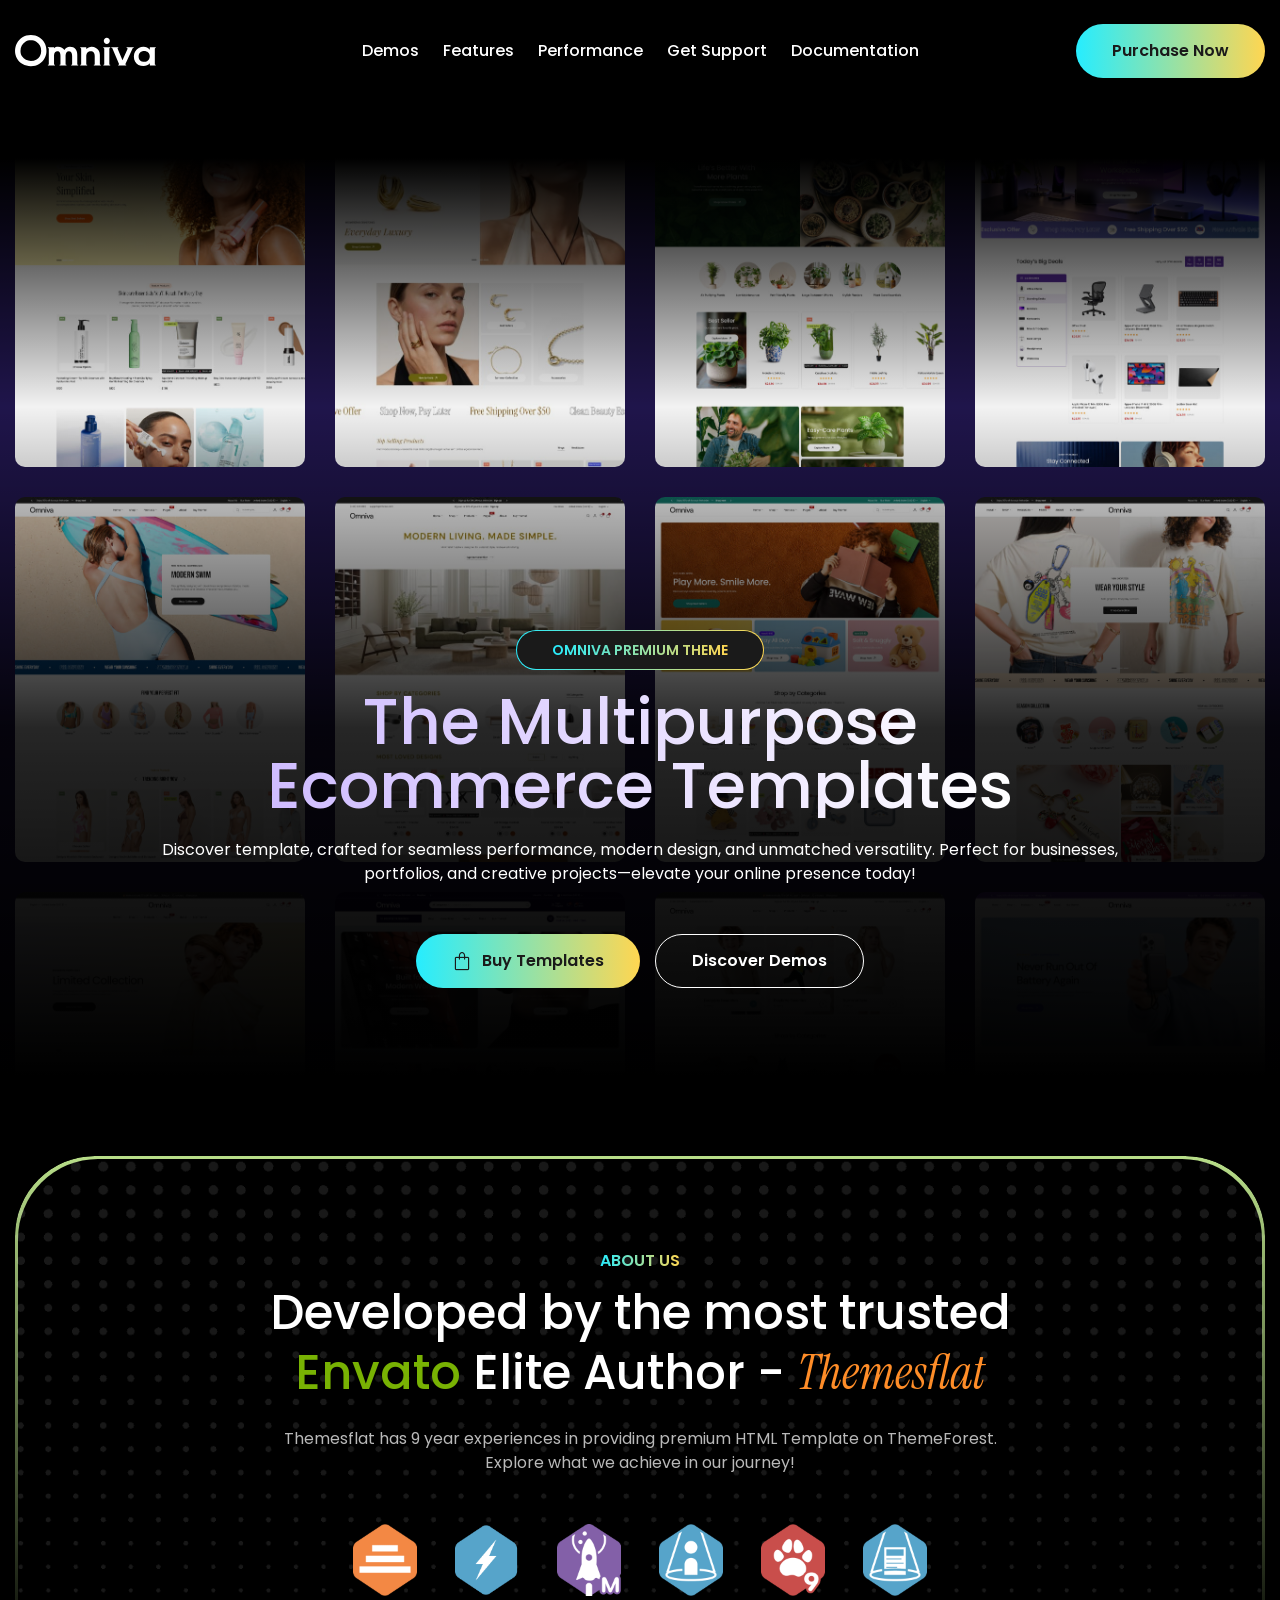
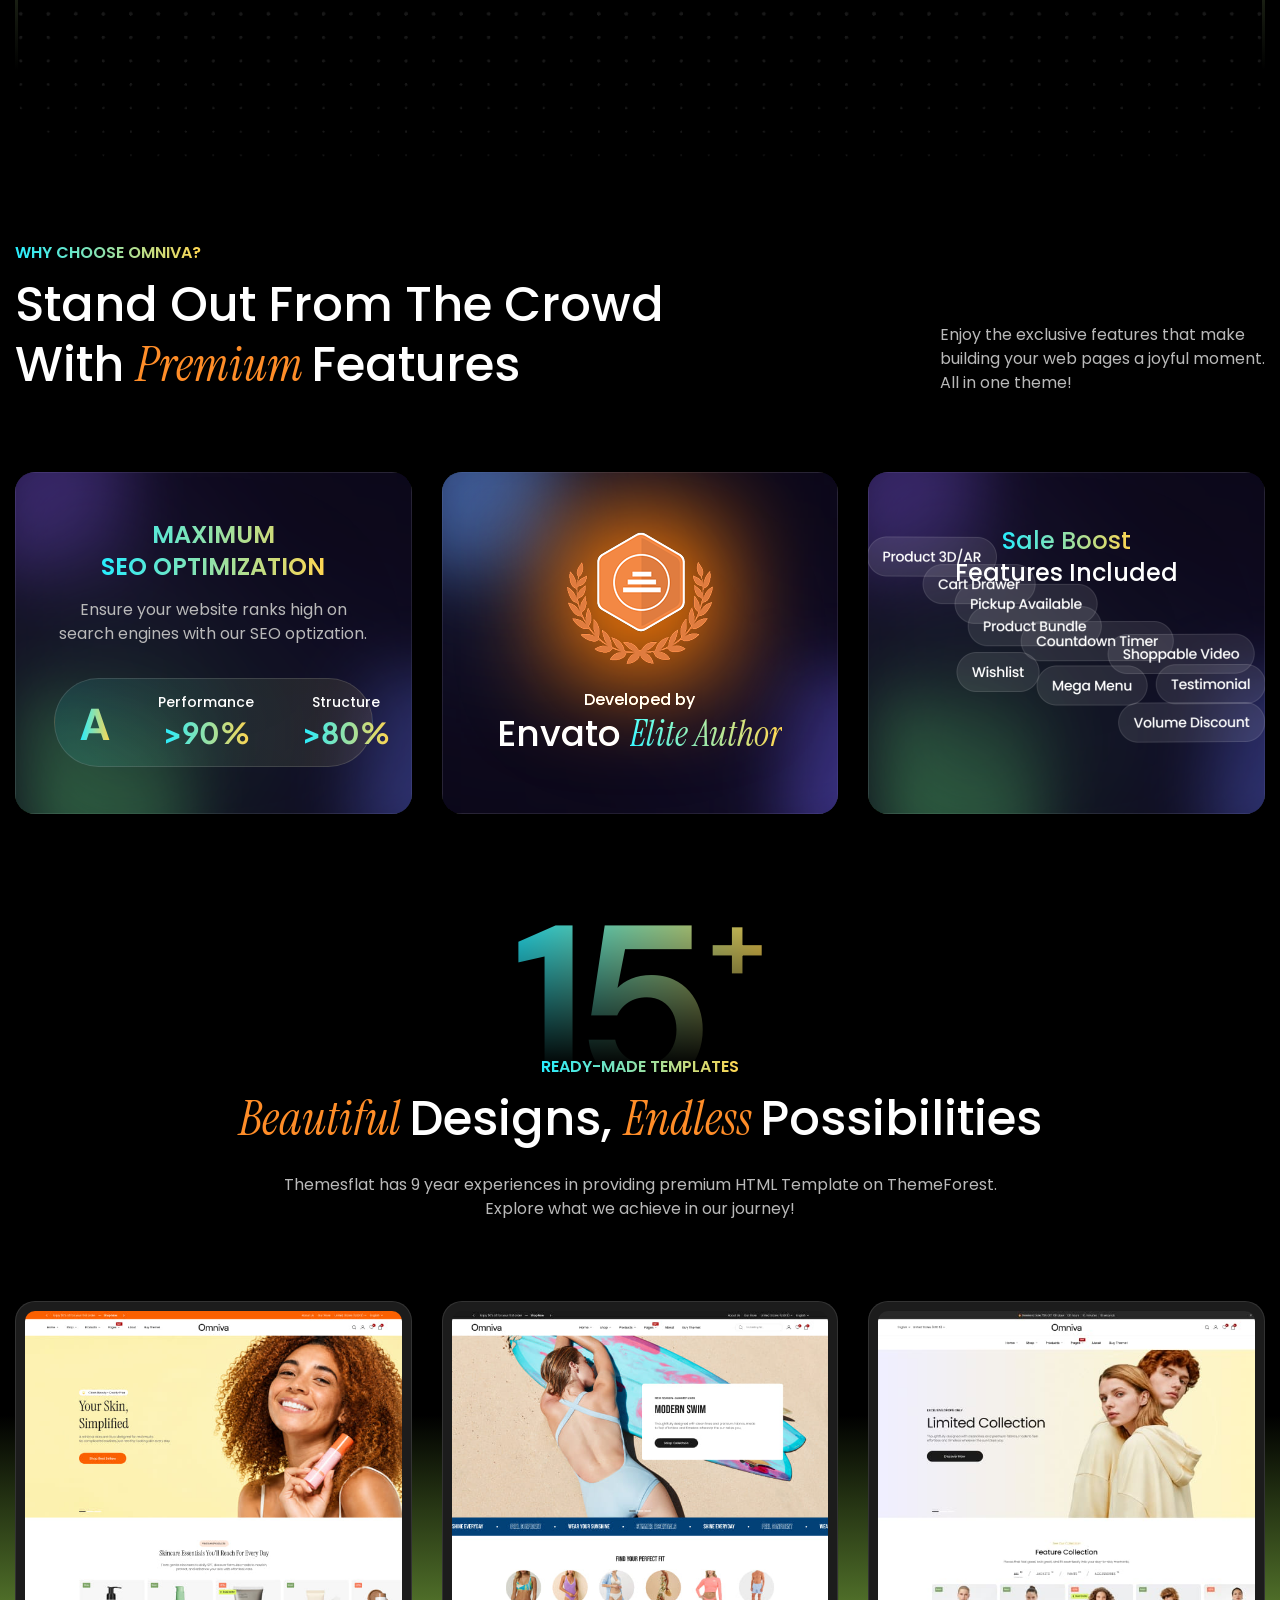
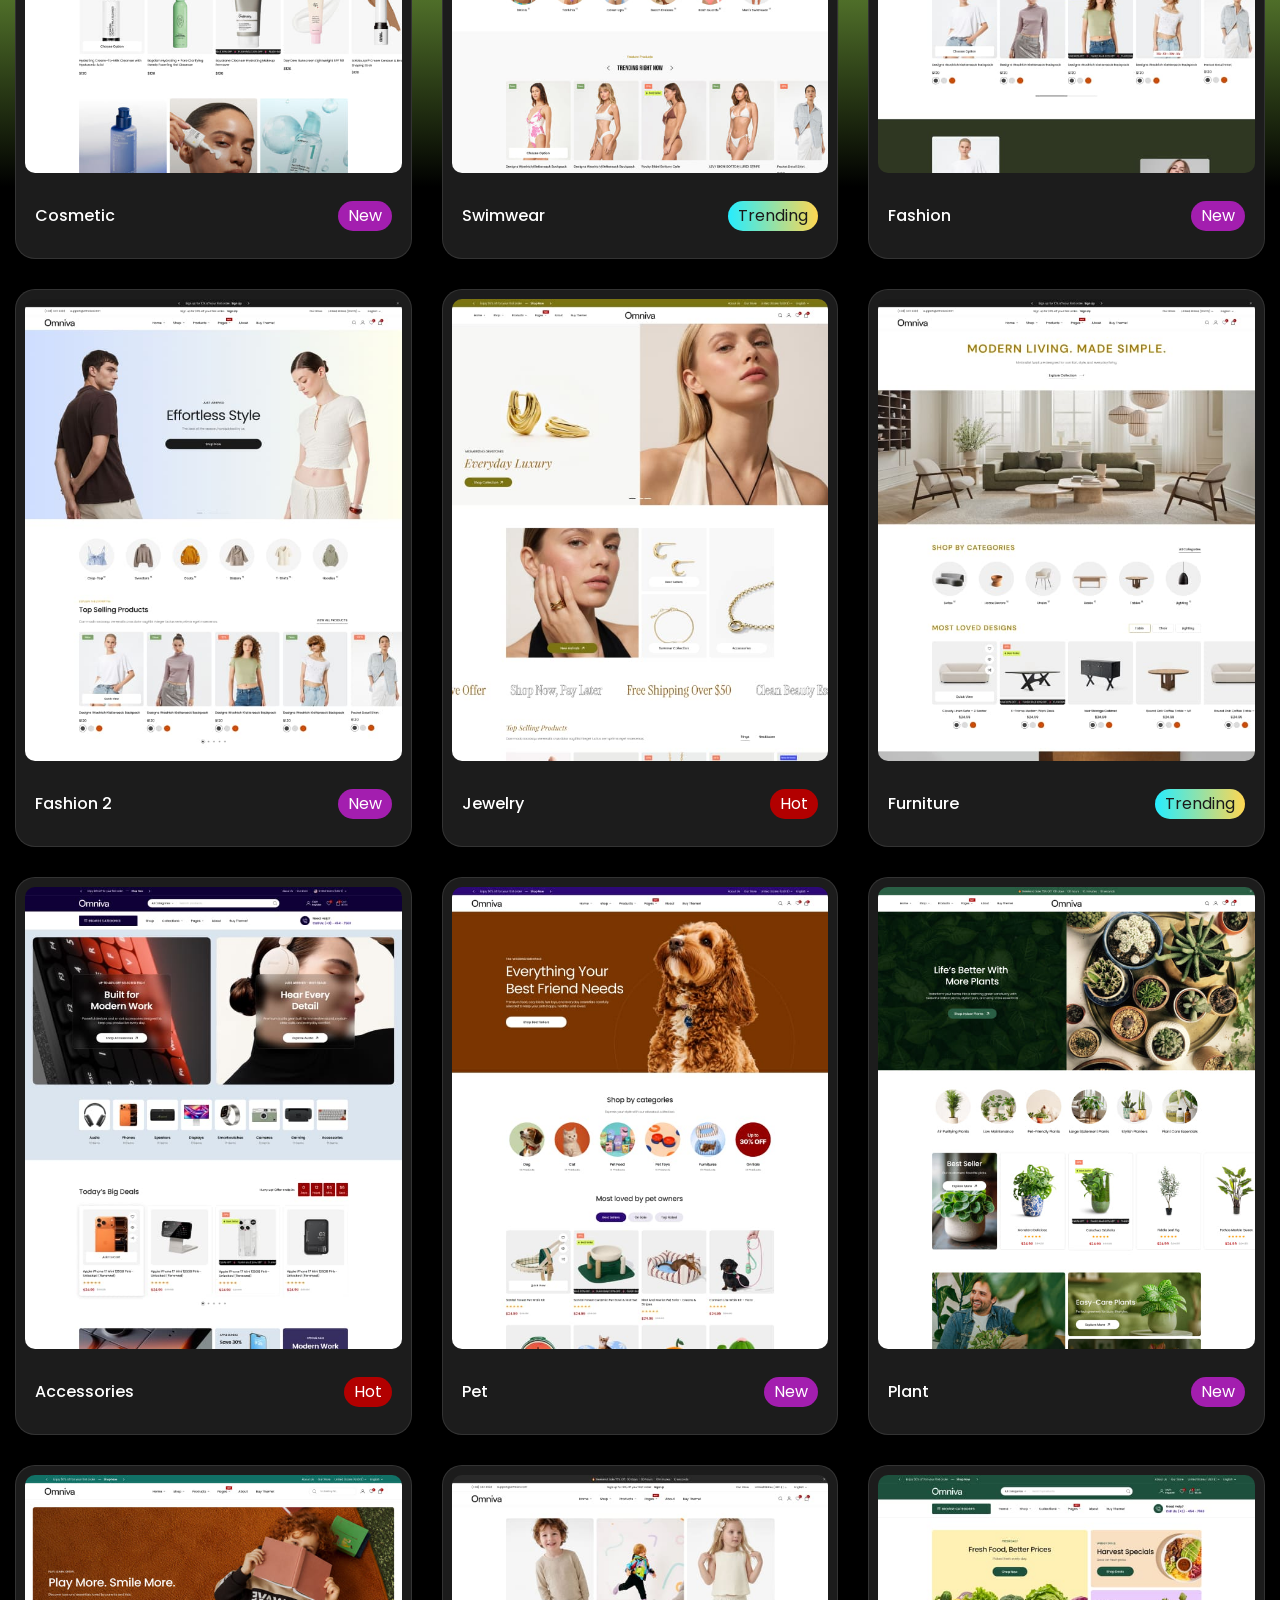
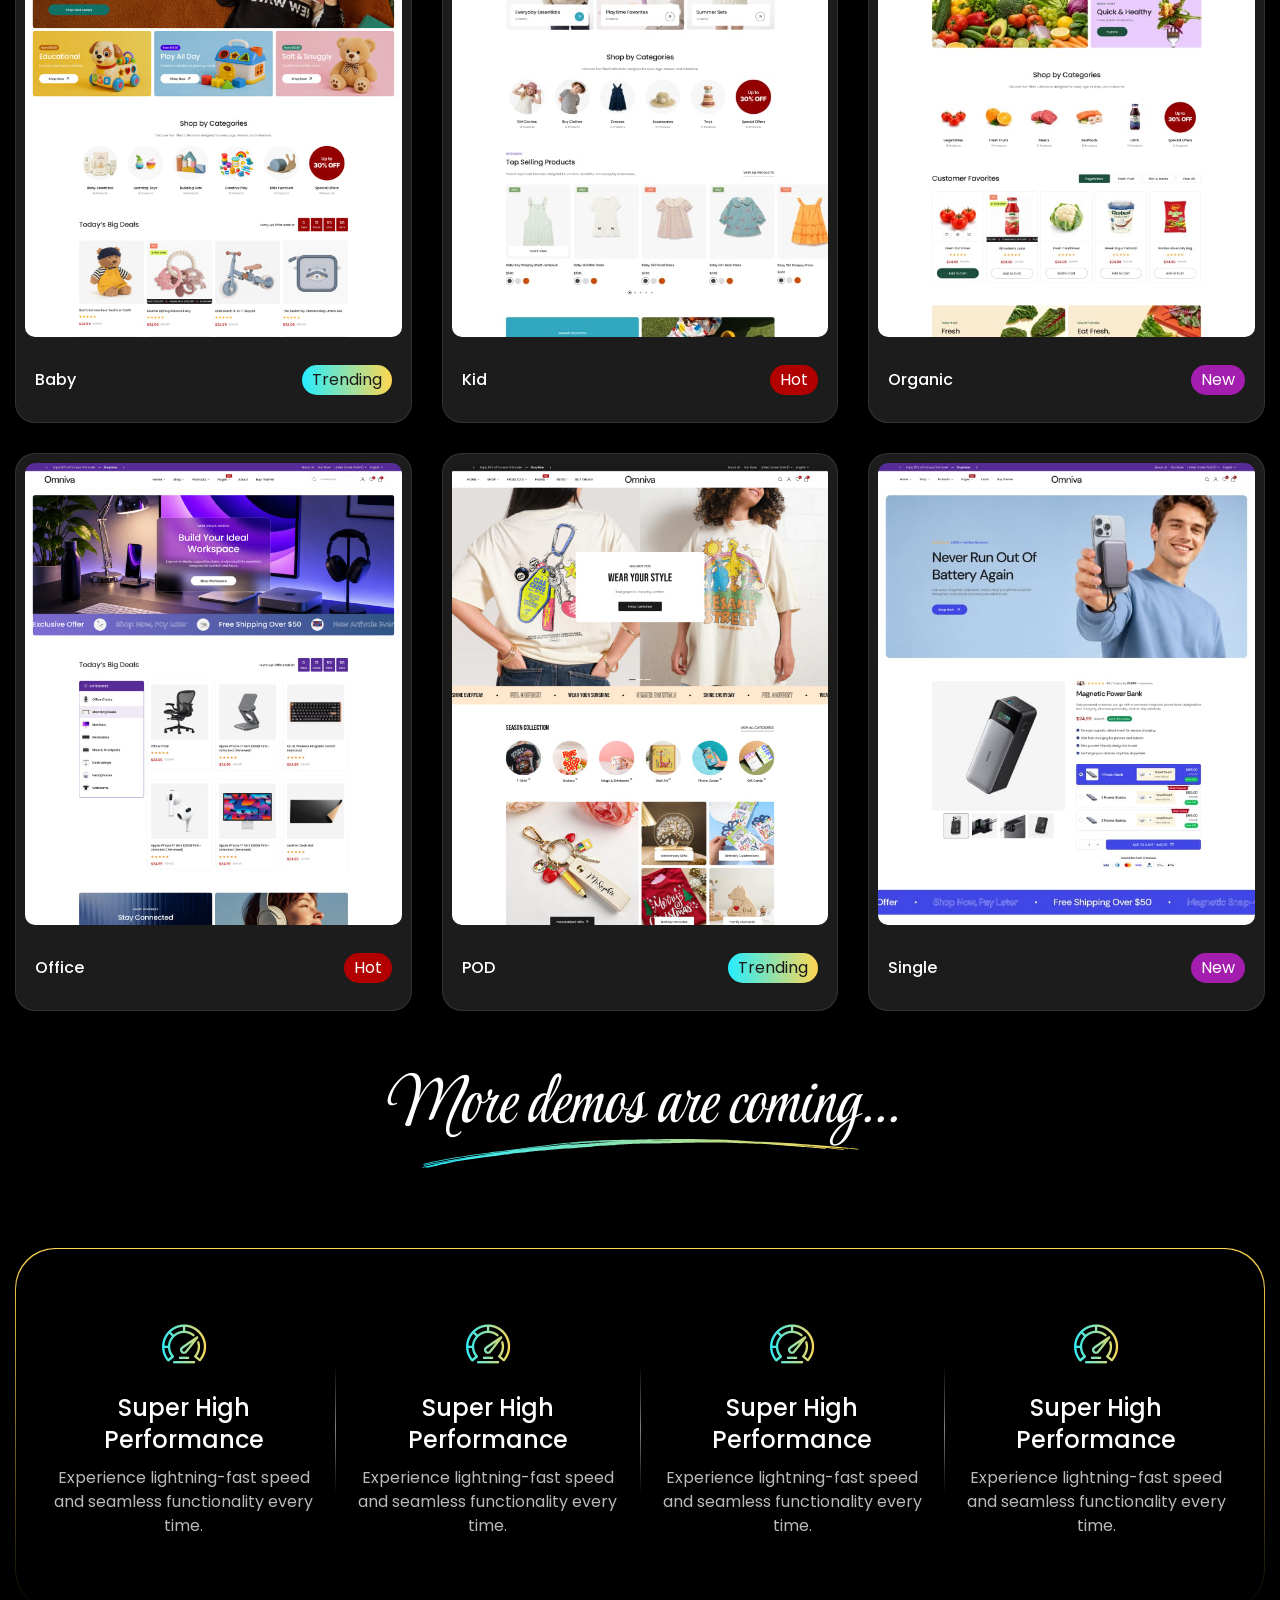
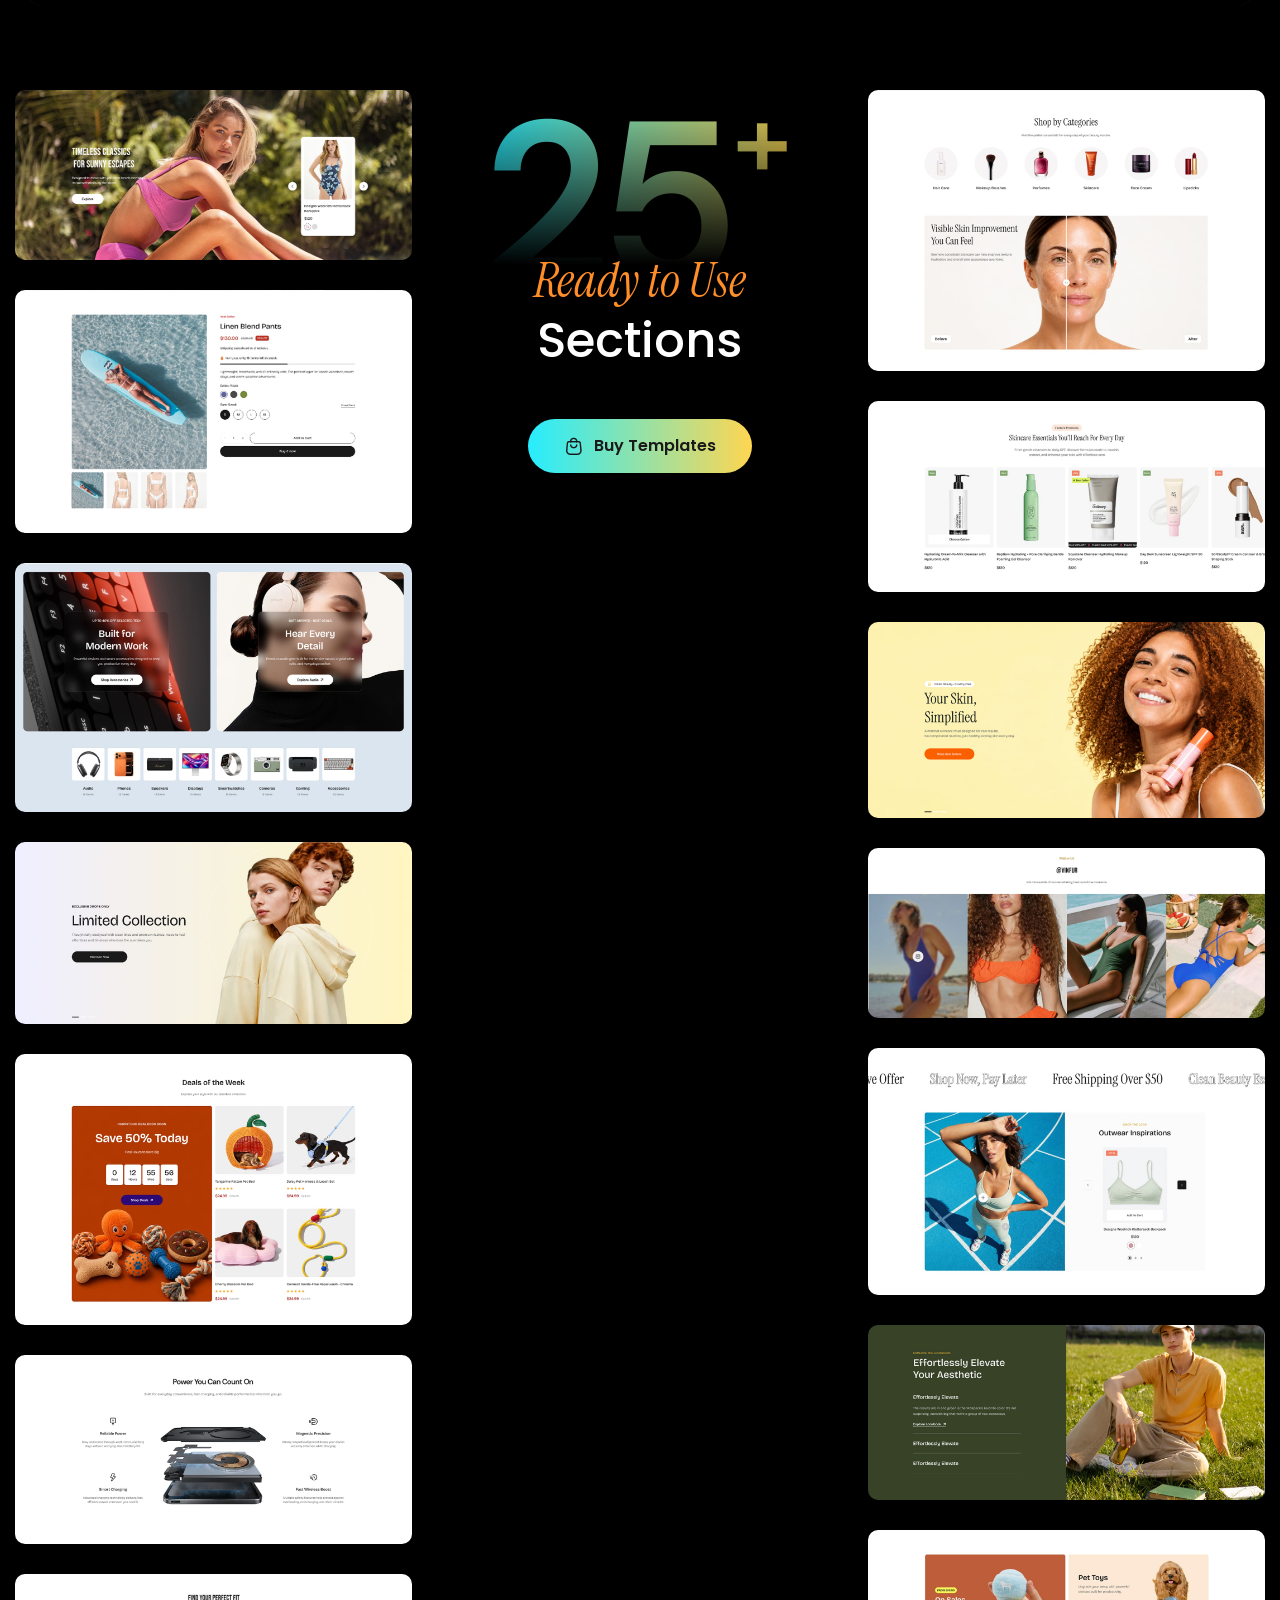
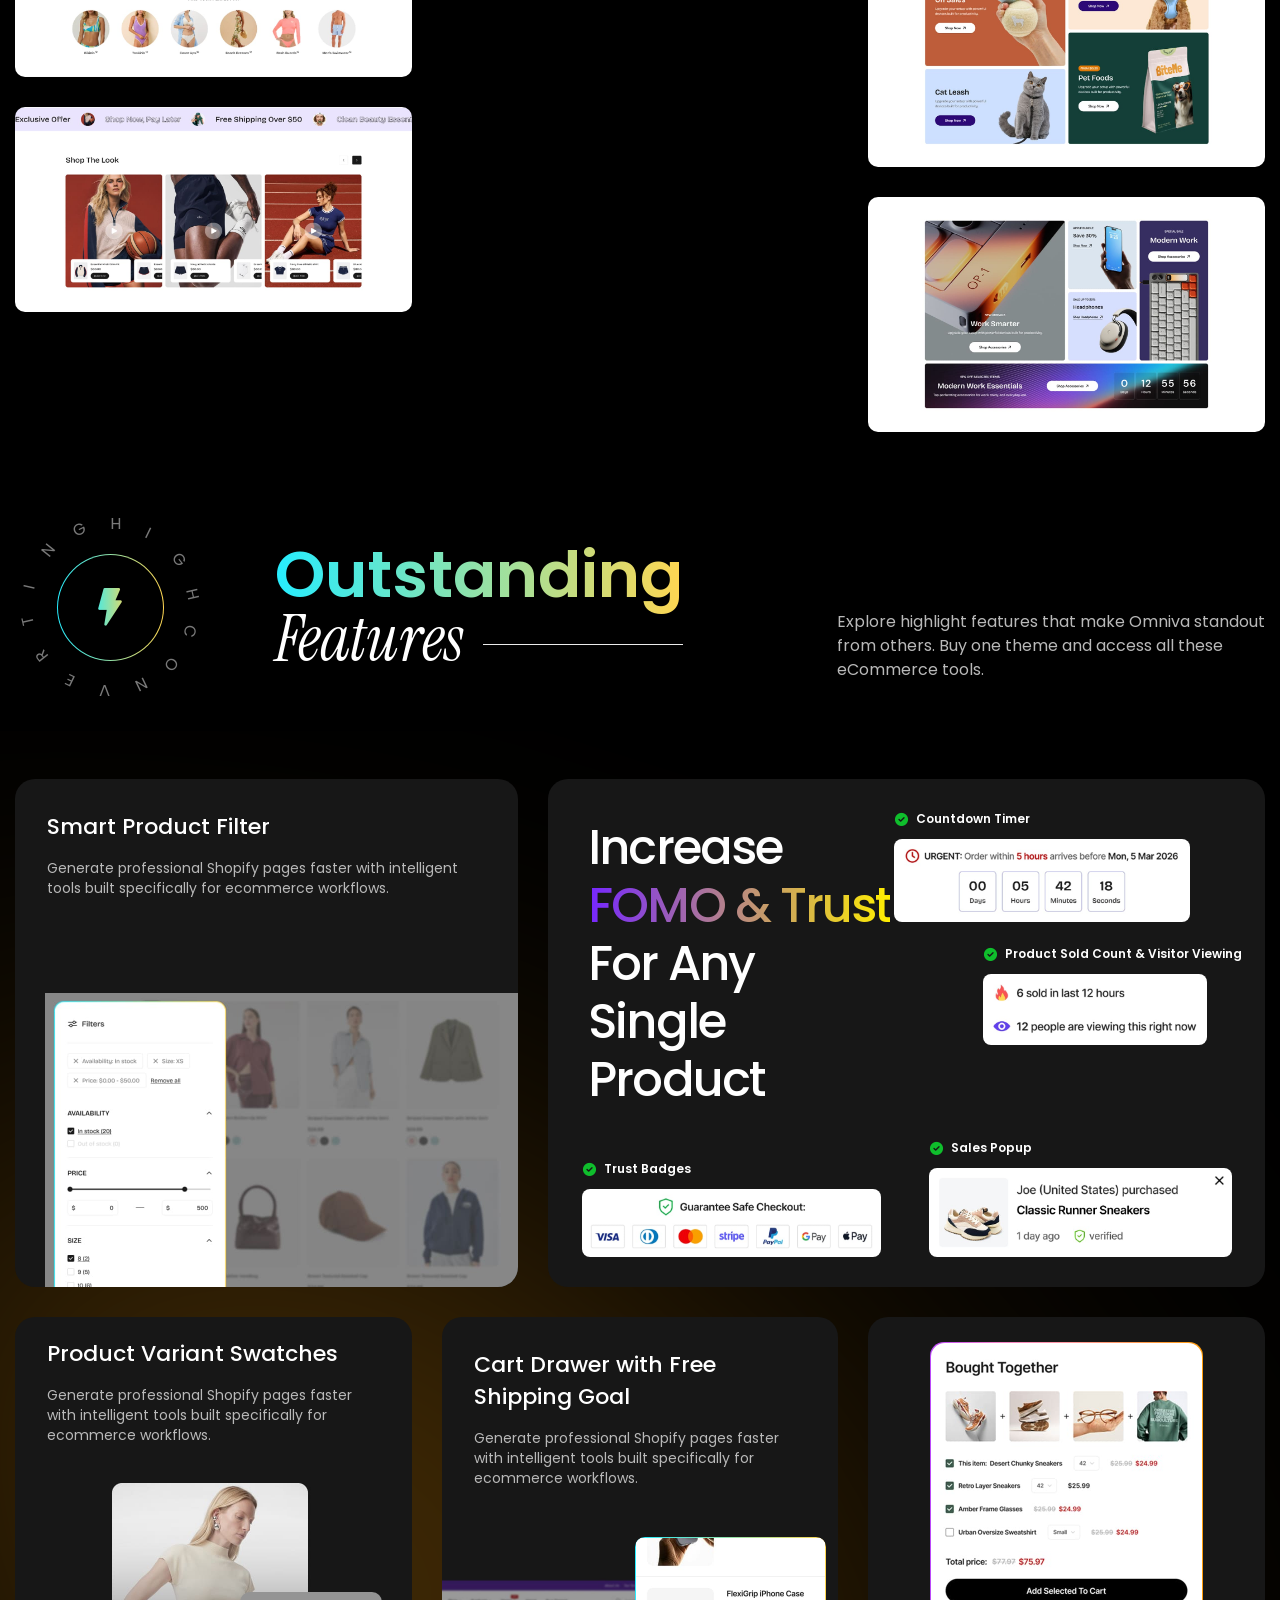
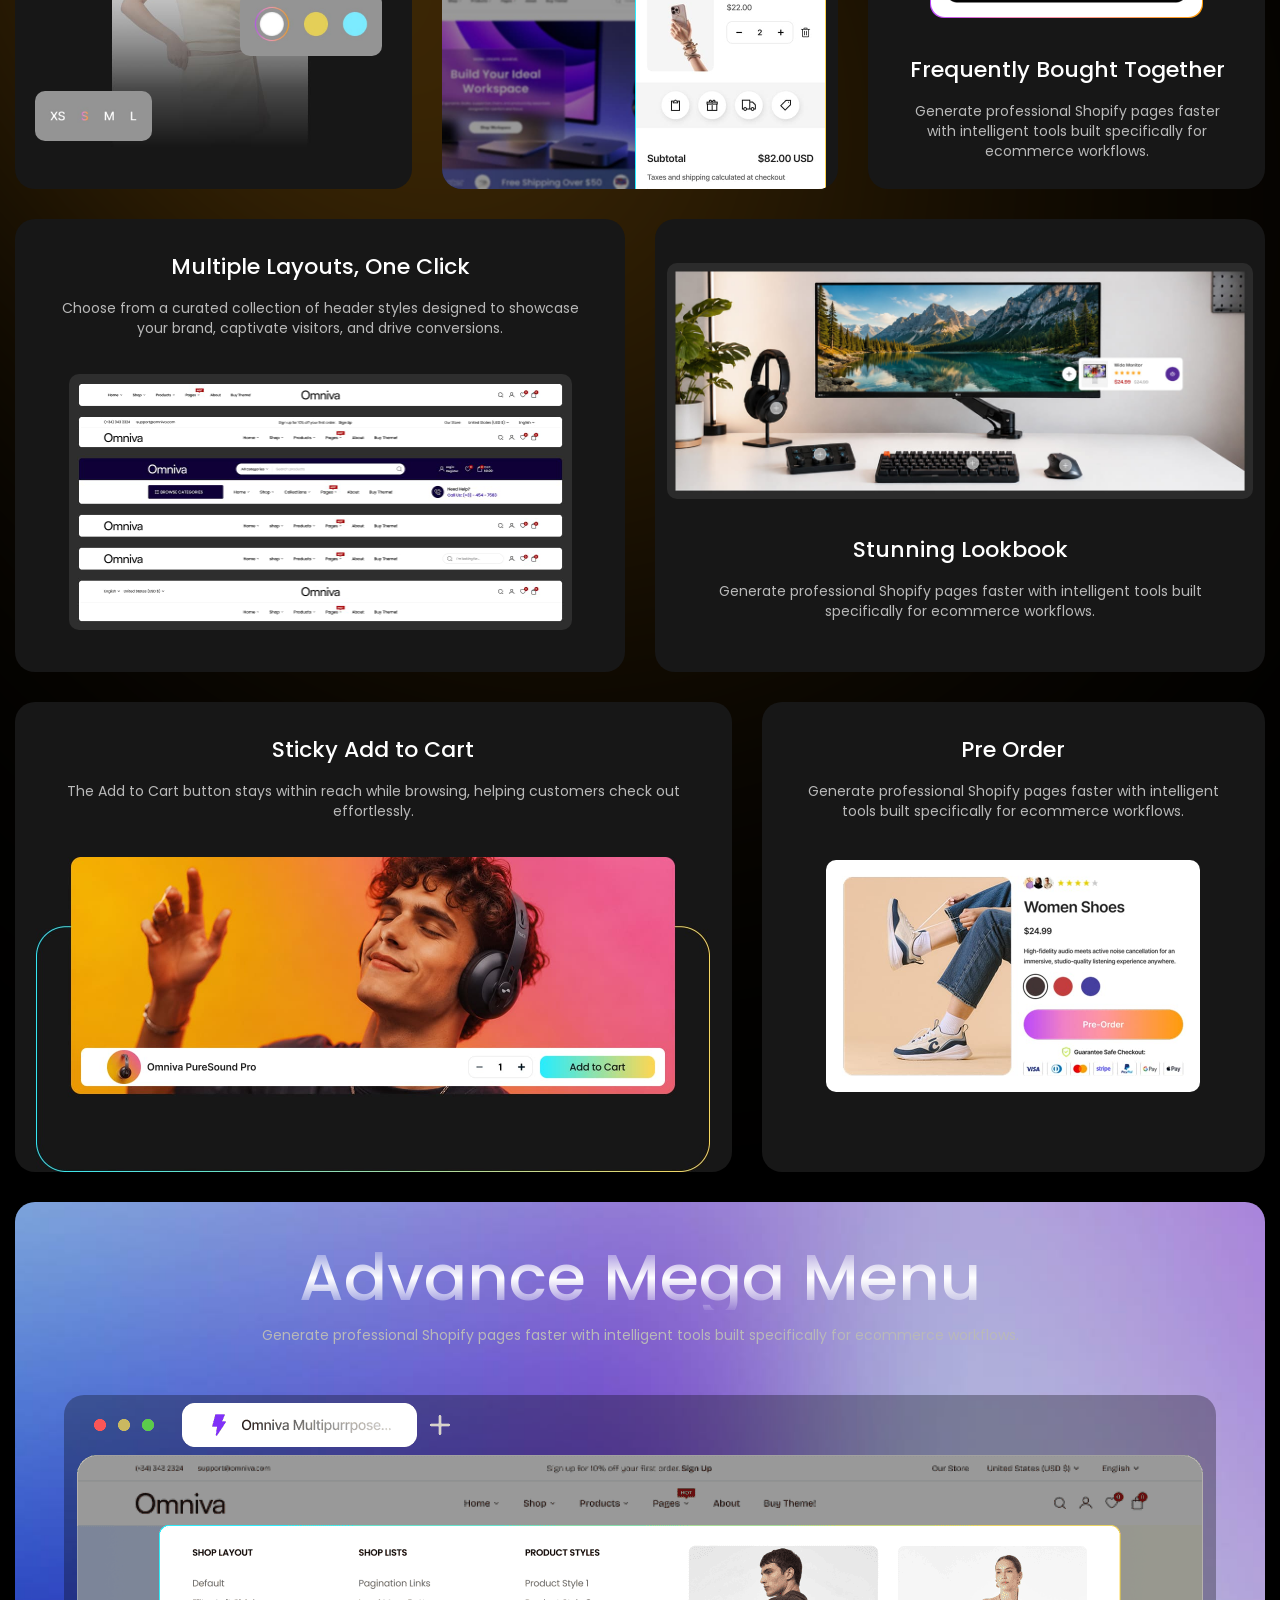
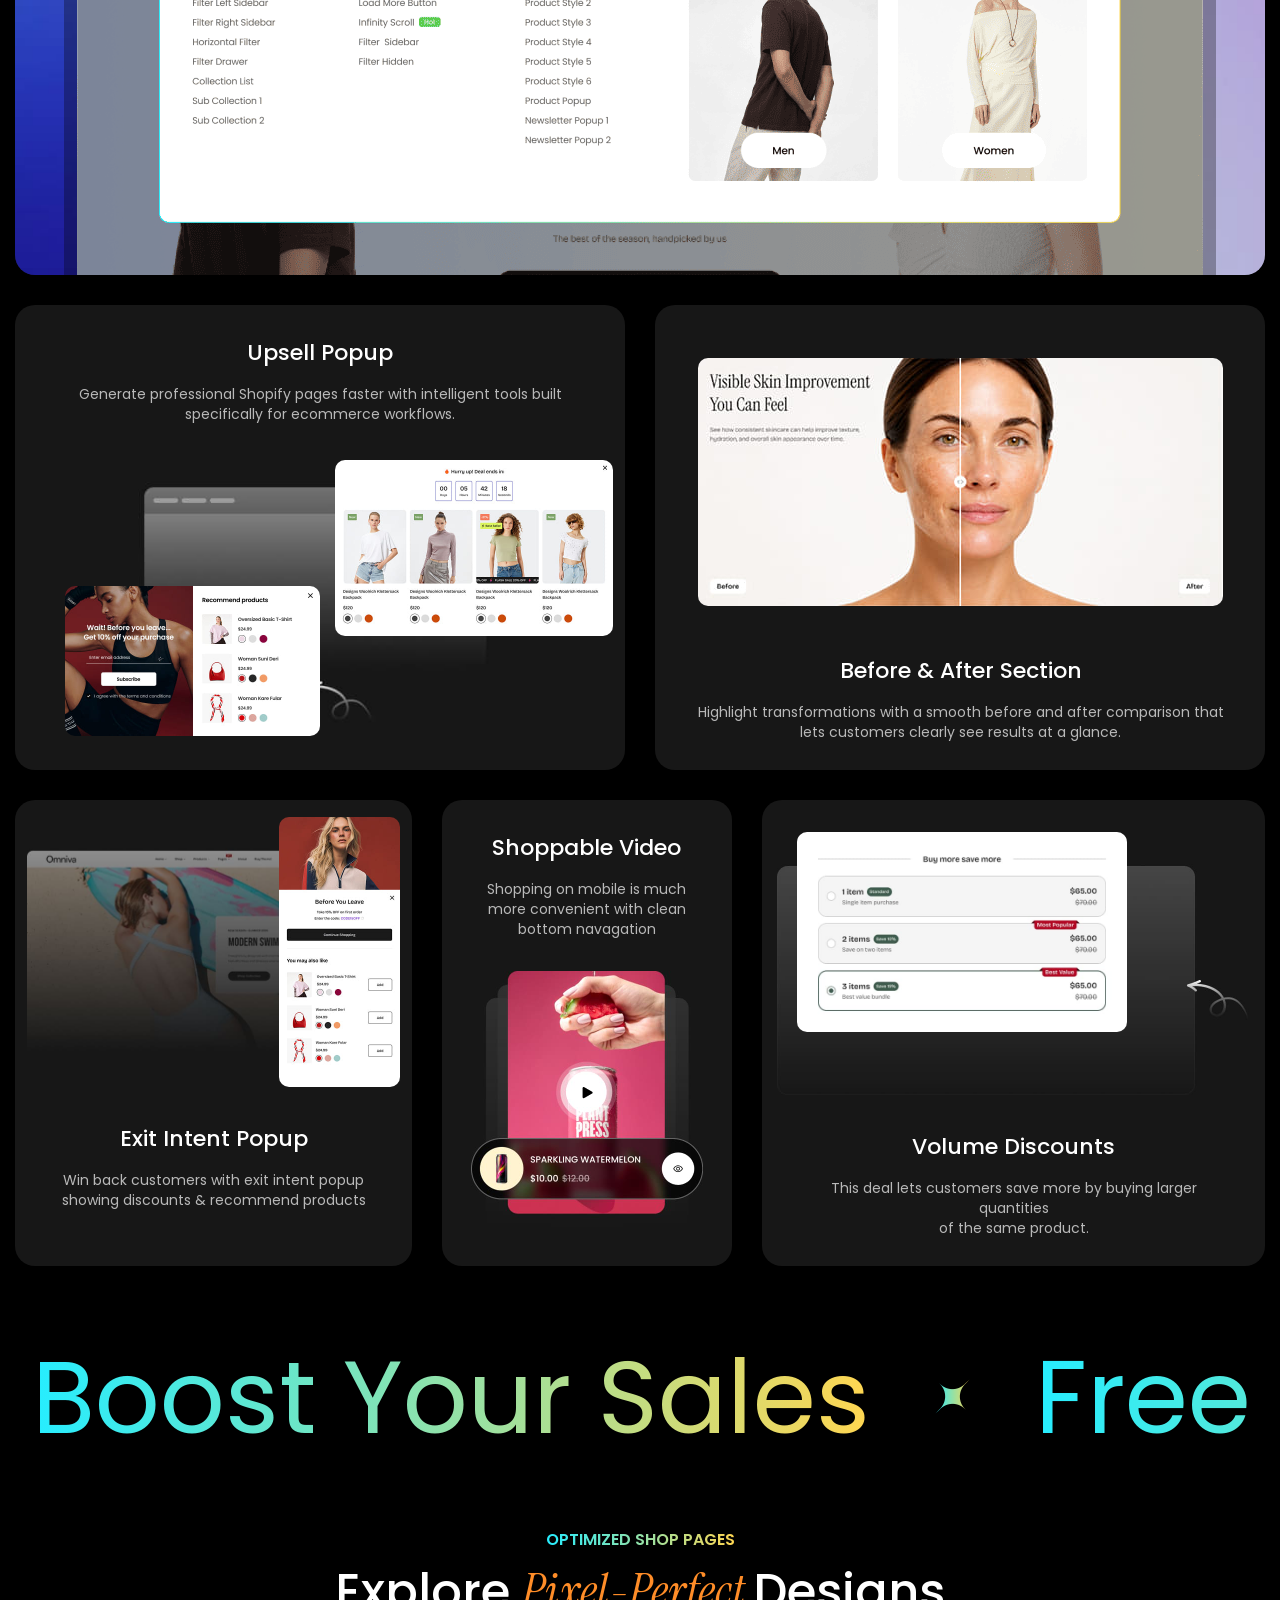
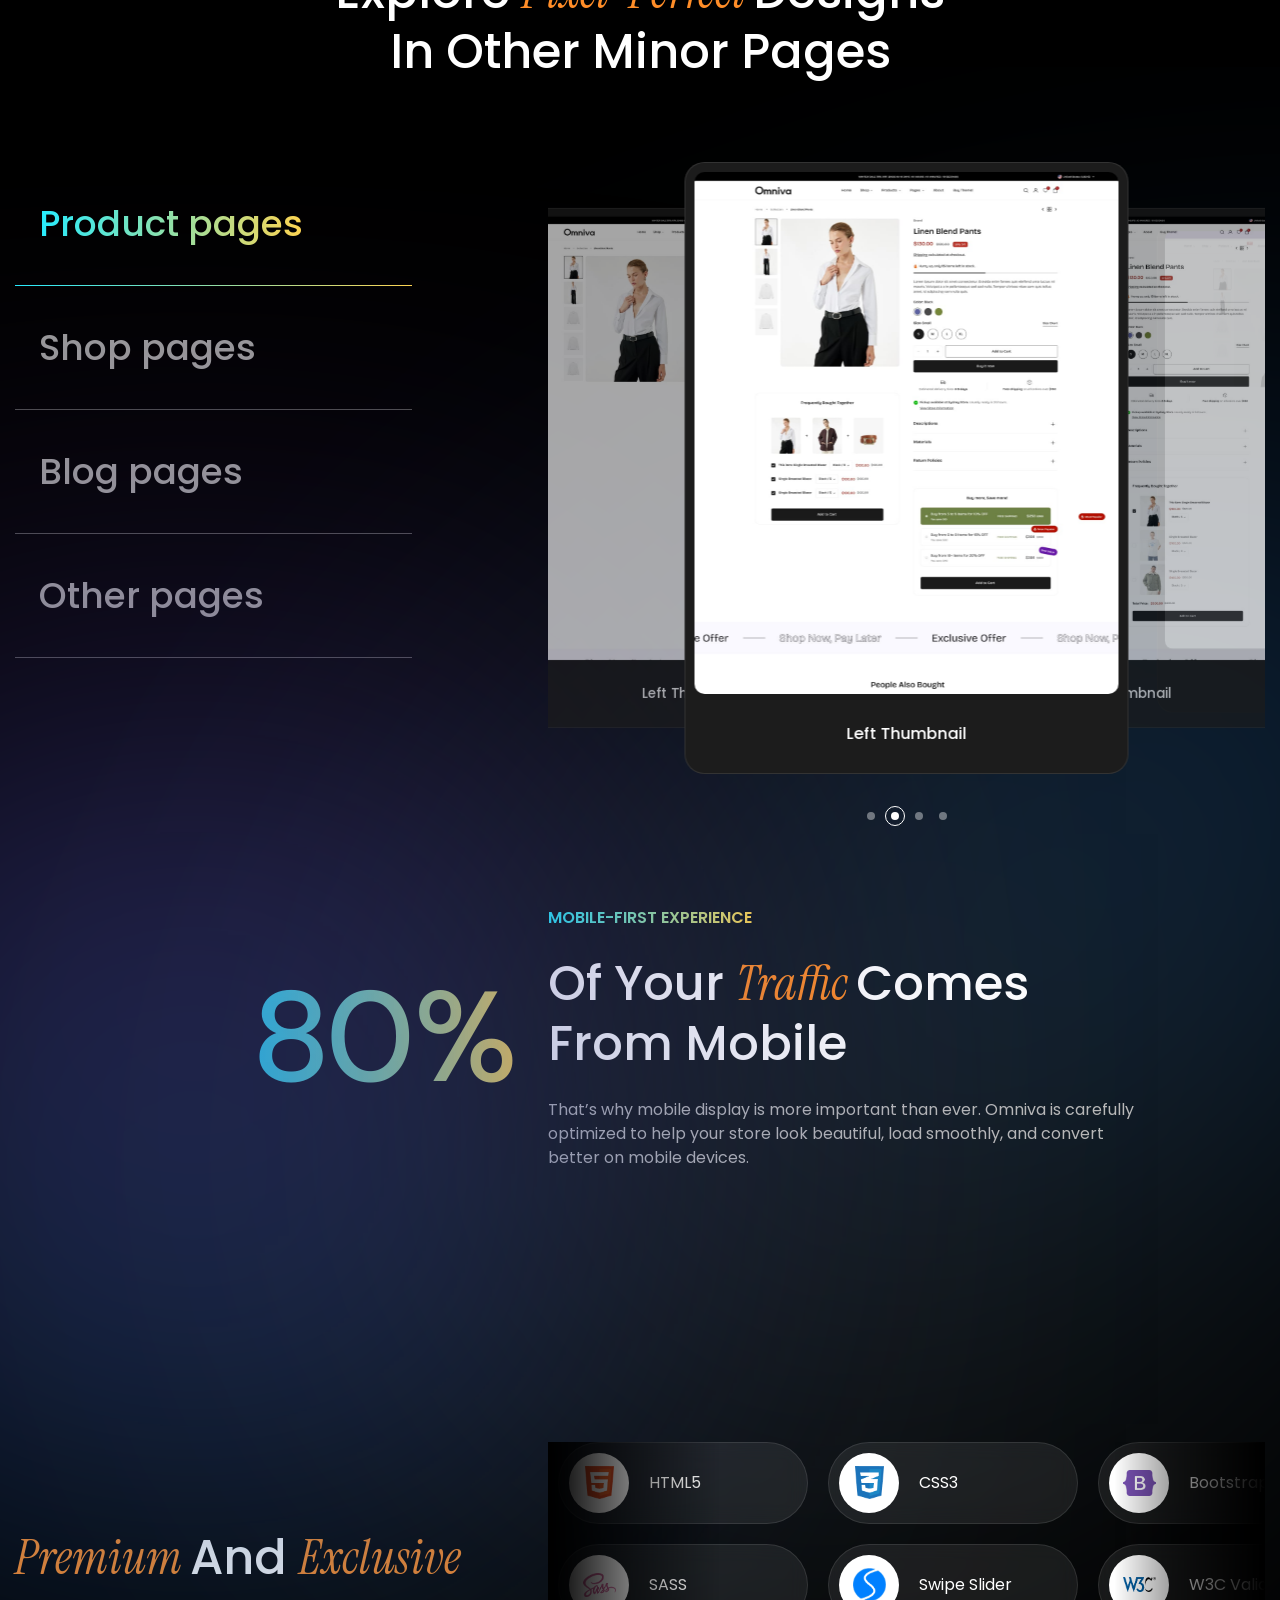
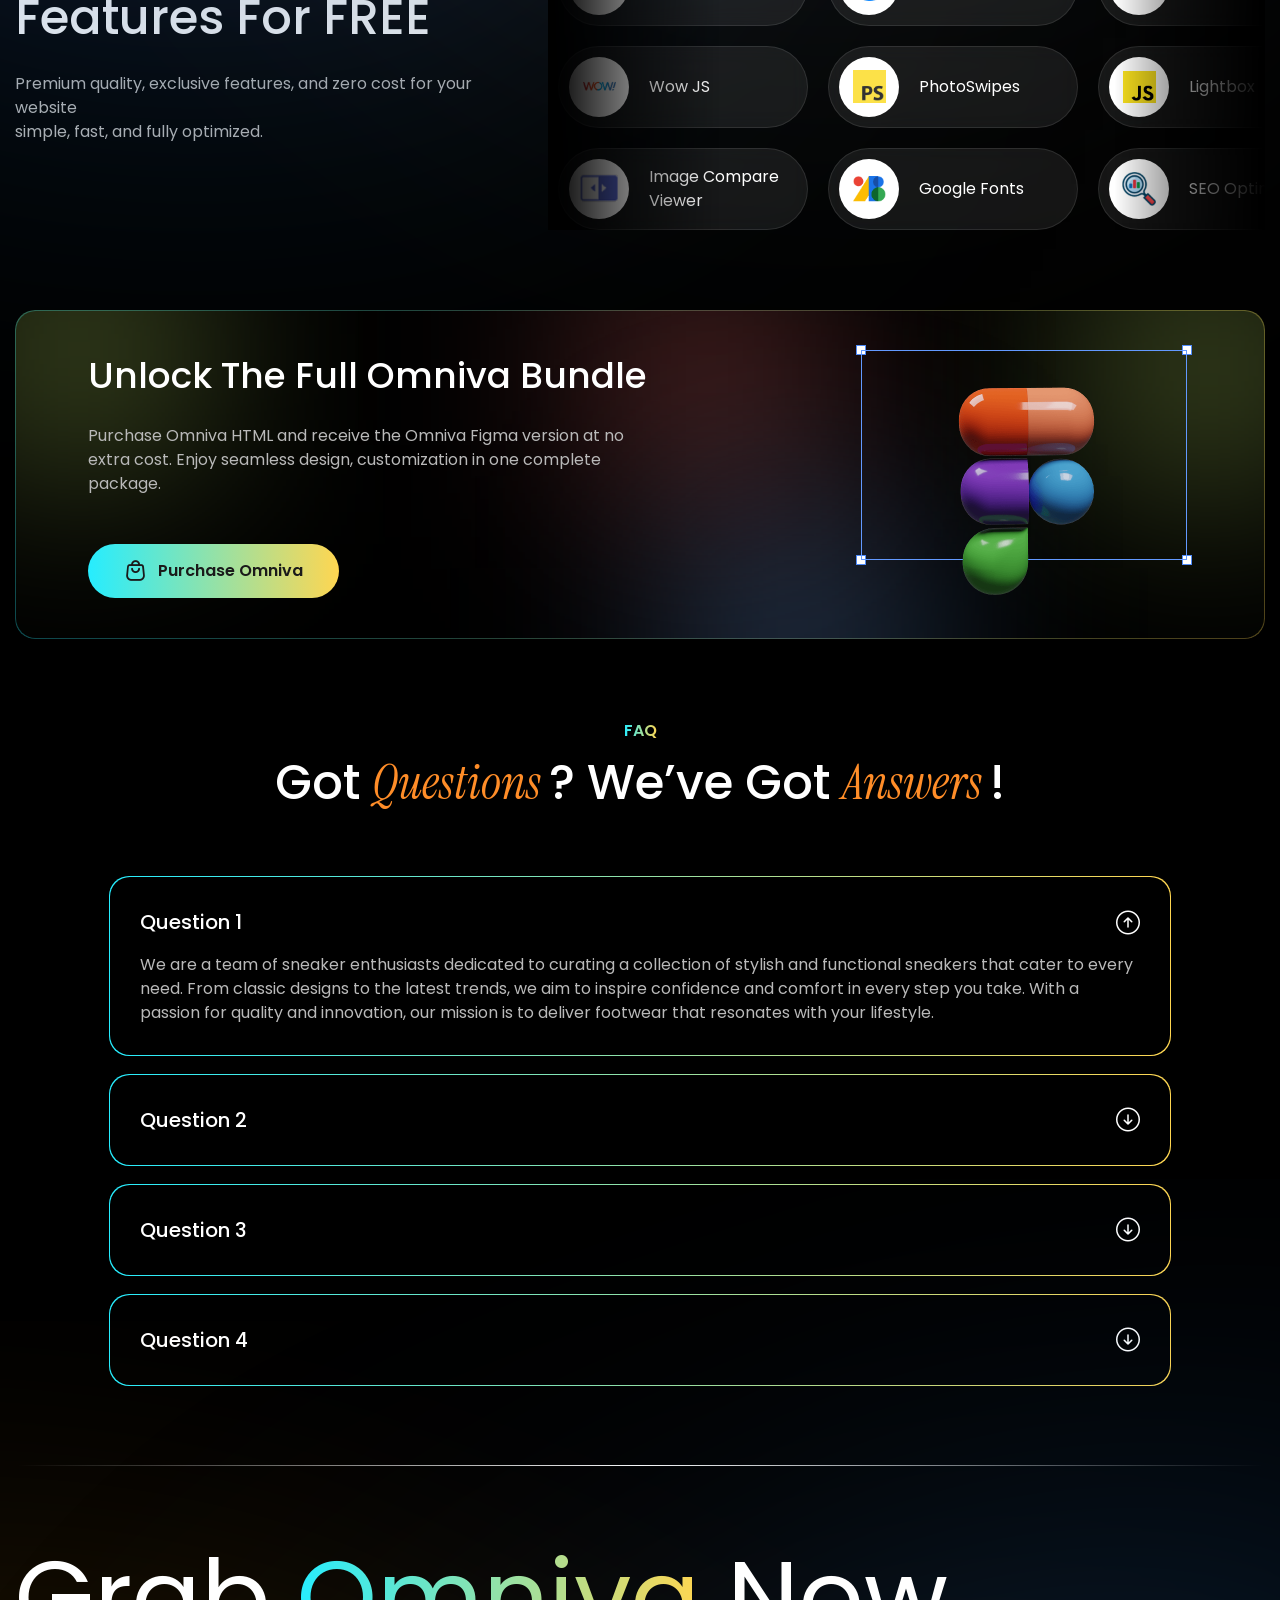
==== index.html @ d58d6da6 "done perrfect" ====
<!DOCTYPE html>

<!--[if IE 8]><html class="ie" xmlns="http://www.w3.org/1999/xhtml" xml:lang="en-US" lang="en-US"> <![endif]-->
<!--[if (gte IE 9)|!(IE)]><!-->
<html xmlns="http://www.w3.org/1999/xhtml" xml:lang="en-US" lang="en-US">
<!--<![endif]-->

<head>
    <meta charset="utf-8">
    <title>Omniva - Multipurpose eCommerce HTML Template</title>
    <meta name="author" content="themesflat.com">
    <meta name="viewport" content="width=device-width, initial-scale=1, maximum-scale=1">
    <meta name="description"
        content="Themesflat Glowly - A modern and elegant Multipurpose eCommerce HTML Template, perfect for online stores selling rings, necklaces, watches, and other accessories. SEO-optimized, fast-loading, and fully customizable.">

    <!-- font -->
    <link rel="stylesheet" href="assets/fonts/fonts.css">
    <link rel="stylesheet" href="assets/icon/icomoon/style.css">
    <!-- css -->
    <link rel="stylesheet" href="assets/css/bootstrap.min.css">
    <link rel="stylesheet" href="assets/css/swiper-bundle.min.css">
    <link rel="stylesheet" href="assets/css/animate.css">
    <link rel="stylesheet" href="assets/css/image-compare-viewer.min.css">
    <link rel="stylesheet" type="text/css" href="assets/css/styles.css">

    <!-- Favicon and Touch Icons  -->
    <link rel="shortcut icon" href="assets/images/logo/favicon.svg">
    <link rel="apple-touch-icon-precomposed" href="assets/images/logo/favicon.svg">
</head>

<body>
    <!-- Scroll Top -->
    <button id="goTop">
        <span class="border-progress"></span>
        <span class="ic-wrap">
            <span class="icon icon-ArrowCaretUp"></span>
        </span>
    </button>
    <!-- /Scroll Top -->

    <!-- Preload -->
    <div class="preload preload-container" id="preload">
        <div class="preload-logo">
            <div class="spinner"></div>
        </div>
    </div>
    <!-- /Preload -->

    <main id="wrapper" class="overflow-hidden">
        <!-- Topbar -->

        <!-- /Topbar -->
        <!-- Header -->
        <header class="tf-header-landing">
            <div class="container-full">
                <div class="row align-items-center">
                    <div class="col-4 col-xl-3">
                        <div class="header-left d-flex">
                            <a href="#" class="logo-site">
                                <img loading="lazy" width="141" height="31" src="assets/images/logo/logo-white.svg"
                                    alt="Image">
                            </a>
                        </div>
                    </div>
                    <div class="col-lg-6 d-none d-xl-block">
                        <div class="header-center">
                            <nav class="box-navigation style-white">
                                <ul class="box-nav-menu justify-content-center">
                                    <li class="menu-item">
                                        <a href="#Demos" class="item-link">
                                            <span class="text cus-text">
                                                Demos
                                            </span>
                                        </a>
                                    </li>
                                    <li class="menu-item">
                                        <a href="#Mobile" class="item-link">
                                            <span class="text cus-text">
                                                Features
                                            </span>
                                        </a>
                                    </li>
                                    <li class="menu-item">
                                        <a href="#Features" class="item-link">
                                            <span class="text cus-text">
                                                Performance
                                            </span>
                                        </a>
                                    </li>
                                    <li class="menu-item">
                                        <a href="https://themesflat.ticksy.com/" target="_blank" class="item-link">
                                            <span class="text cus-text">
                                                Get Support
                                            </span>
                                        </a>
                                    </li>
                                    <li class="menu-item">
                                        <a href="https://vithemes.com/contact/" target="_blank" class="item-link">
                                            <span class="text cus-text">
                                                Documentation
                                            </span>
                                        </a>
                                    </li>
                                </ul>
                            </nav>
                        </div>
                    </div>
                    <div class="col-8 col-xl-3">
                        <div class="header-right">
                            <a href="#" class="tf-btn btn-linear">
                                <span class="text">
                                    Purchase Now
                                </span>
                            </a>
                            <div class="box-btn-open-menu d-flex d-xl-none">
                                <a href="#mobileMenu" data-bs-toggle="offcanvas" class="text-white">
                                    <i class="icon icon-OpenMenu fs-24"></i>
                                </a>
                            </div>
                        </div>
                    </div>
                </div>
            </div>
        </header>
        <!-- /Header -->
        <!-- Hero -->
        <div class="section-hero-landing">
            <div class="wrap-infiniteSlide">
                <div class="container d-flex">
                    <div class="tf-grid-layout tf-col-2 sm-col-3 lg-col-4 gap-15 gap-xl-30">
                        <div class="infiniteSlide-demo">
                            <div class="infiniteSlide infiniteSlide-wrapper" data-clone="2" data-speed="50"
                                data-style="up">
                                <!-- Clone 1 -->
                                <div class="infiniteSlide-item">
                                    <div class="demo-img">
                                        <img loading="lazy" width="408" height="460" src="assets/images/demo/demo-1.jpg"
                                            alt="Image">
                                    </div>
                                </div>
                                <div class="infiniteSlide-item">
                                    <div class="demo-img">
                                        <img loading="lazy" width="408" height="460" src="assets/images/demo/demo-2.jpg"
                                            alt="Image">
                                    </div>
                                </div>
                                <div class="infiniteSlide-item">
                                    <div class="demo-img">
                                        <img loading="lazy" width="408" height="460" src="assets/images/demo/demo-3.jpg"
                                            alt="Image">
                                    </div>
                                </div>
                                <div class="infiniteSlide-item">
                                    <div class="demo-img">
                                        <img loading="lazy" width="408" height="460" src="assets/images/demo/demo-4.jpg"
                                            alt="Image">
                                    </div>
                                </div>
                            </div>
                        </div>
                        <div class="infiniteSlide-demo">
                            <div class="infiniteSlide infiniteSlide-wrapper" data-clone="2" data-speed="50"
                                data-style="down">
                                <!-- Clone 1 -->
                                <div class="infiniteSlide-item">
                                    <div class="demo-img">
                                        <img loading="lazy" width="408" height="460" src="assets/images/demo/demo-5.jpg"
                                            alt="Image">
                                    </div>
                                </div>
                                <div class="infiniteSlide-item">
                                    <div class="demo-img">
                                        <img loading="lazy" width="408" height="460" src="assets/images/demo/demo-6.jpg"
                                            alt="Image">
                                    </div>
                                </div>
                                <div class="infiniteSlide-item">
                                    <div class="demo-img">
                                        <img loading="lazy" width="408" height="460" src="assets/images/demo/demo-7.jpg"
                                            alt="Image">
                                    </div>
                                </div>
                                <div class="infiniteSlide-item">
                                    <div class="demo-img">
                                        <img loading="lazy" width="408" height="460" src="assets/images/demo/demo-8.jpg"
                                            alt="Image">
                                    </div>
                                </div>
                            </div>
                        </div>
                        <div class="infiniteSlide-demo sm-d-none">
                            <div class="infiniteSlide infiniteSlide-wrapper" data-clone="2" data-speed="50"
                                data-style="up">
                                <!-- Clone 1 -->
                                <div class="infiniteSlide-item">
                                    <div class="demo-img">
                                        <img loading="lazy" width="408" height="460" src="assets/images/demo/demo-9.jpg"
                                            alt="Image">
                                    </div>
                                </div>
                                <div class="infiniteSlide-item">
                                    <div class="demo-img">
                                        <img loading="lazy" width="408" height="460"
                                            src="assets/images/demo/demo-10.jpg" alt="Image">
                                    </div>
                                </div>
                                <div class="infiniteSlide-item">
                                    <div class="demo-img">
                                        <img loading="lazy" width="408" height="460"
                                            src="assets/images/demo/demo-11.jpg" alt="Image">
                                    </div>
                                </div>
                                <div class="infiniteSlide-item">
                                    <div class="demo-img">
                                        <img loading="lazy" width="408" height="460"
                                            src="assets/images/demo/demo-12.jpg" alt="Image">
                                    </div>
                                </div>
                            </div>
                        </div>
                        <div class="infiniteSlide-demo lg-d-none">
                            <div class="infiniteSlide infiniteSlide-wrapper" data-clone="2" data-speed="50"
                                data-style="down">
                                <!-- Clone 1 -->
                                <div class="infiniteSlide-item">
                                    <div class="demo-img">
                                        <img loading="lazy" width="408" height="460"
                                            src="assets/images/demo/demo-13.jpg" alt="Image">
                                    </div>
                                </div>
                                <div class="infiniteSlide-item">
                                    <div class="demo-img">
                                        <img loading="lazy" width="408" height="460"
                                            src="assets/images/demo/demo-14.jpg" alt="Image">
                                    </div>
                                </div>
                                <div class="infiniteSlide-item">
                                    <div class="demo-img">
                                        <img loading="lazy" width="408" height="460"
                                            src="assets/images/demo/demo-15.jpg" alt="Image">
                                    </div>
                                </div>
                                <div class="infiniteSlide-item">
                                    <div class="demo-img">
                                        <img loading="lazy" width="408" height="460" src="assets/images/demo/demo-1.jpg"
                                            alt="Image">
                                    </div>
                                </div>
                            </div>
                        </div>
                    </div>
                </div>
            </div>
            <div class="container position-relative z-2">
                <div class="main-section">
                    <div class="head">
                        <div class="badge-landing">
                            <span class="text text-caption gradient-text">
                                OMNIVA PREMIUM THEME
                            </span>
                        </div>
                        <p class="title text-64-74 fw-medium gradient-text-v2">
                            The Multipurpose <br>
                            Ecommerce Templates
                        </p>
                        <p class="desc">
                            Discover template, crafted for seamless performance, modern design, and unmatched
                            versatility.
                            Perfect for businesses, <br class="d-none d-lg-block">
                            portfolios, and creative projects—elevate your online presence today!
                        </p>
                    </div>
                    <div class="tf-list gap-15 flex-column flex-sm-row">
                        <a href="#" class="tf-btn btn-linear">
                            <i class="icon icon-ShoppingBag"></i>
                            <span class="text">
                                Buy Templates
                            </span>
                        </a>
                        <a href="#" class="tf-btn stroke-white">
                            <span class="text">
                                Discover Demos
                            </span>
                        </a>
                    </div>
                </div>
            </div>
        </div>
        <!-- /Hero -->
        <!-- About -->
        <div class="section-about-landing flat-spacing pb-0">
            <div class="container">
                <div class="about-landing">
                    <div class="bg-item-img">
                        <img loading="lazy" width="1382" height="608" src="assets/images/item/item-dot.png" alt="Image">
                    </div>
                    <div class="content">
                        <p class="mini-title fw-semibold gradient-text mb-10">
                            ABOUT US
                        </p>
                        <h2 class="title">
                            Developed by the most trusted
                            <span class="cl-text-24">
                                Envato
                            </span>
                            Elite Author -
                            <span class="font-instrument_serif fw-normal fst-italic cl-text-25">
                                Themesflat
                            </span>
                        </h2>
                        <p class="desc cl-text-26">
                            Themesflat has 9 year experiences in providing premium HTML Template on ThemeForest. Explore
                            what we achieve in our journey!
                        </p>
                        <div class="tf-list justify-content-center flex-wrap">
                            <div class="image">
                                <img loading="lazy" width="64" height="72" src="assets/images/section/au-1.png"
                                    alt="Image">
                            </div>
                            <div class="image">
                                <img loading="lazy" width="64" height="72" src="assets/images/section/au-2.png"
                                    alt="Image">
                            </div>
                            <div class="image">
                                <img loading="lazy" width="64" height="72" src="assets/images/section/au-3.png"
                                    alt="Image">
                            </div>
                            <div class="image">
                                <img loading="lazy" width="64" height="72" src="assets/images/section/au-4.png"
                                    alt="Image">
                            </div>
                            <div class="image">
                                <img loading="lazy" width="64" height="72" src="assets/images/section/au-5.png"
                                    alt="Image">
                            </div>
                            <div class="image">
                                <img loading="lazy" width="64" height="72" src="assets/images/section/au-6.png"
                                    alt="Image">
                            </div>
                        </div>
                    </div>
                </div>
            </div>
        </div>
        <!-- /About -->
        <!-- Why Choose -->
        <div class="flat-spacing-6 pb-0">
            <div class="container">
                <div class="land-heading spacing-bottom-11">
                    <div class="col-left">
                        <p class="mini-title fw-semibold gradient-text letter-space-0 mb-10">
                            WHY CHOOSE OMNIVA?
                        </p>
                        <h2 class="title">
                            Stand Out From The Crowd <br class="d-none d-sm-block">
                            With <span class="font-instrument_serif fst-italic fw-normal cl-text-25">
                                Premium
                            </span> Features
                        </h2>
                    </div>
                    <div class="col-right">
                        <p class="desc cl-text-26">
                            Enjoy the exclusive features that make <br class="d-none d-lg-block">
                            building your web pages a joyful moment. <br class="d-none d-sm-block">
                            All in one theme!
                        </p>
                    </div>
                </div>
                <div dir="ltr" class="swiper tf-swiper" data-preview="3" data-tablet="2" data-mobile-sm="2"
                    data-mobile="1" data-space-lg="30" data-space-md="20" data-space="15" data-pagination="1"
                    data-pagination-sm="1" data-pagination-md="3" data-pagination-lg="3" data-touch="false">
                    <div class="swiper-wrapper">
                        <!-- slide 1 -->
                        <div class="swiper-slide">
                            <div class="land-feature fea-1">
                                <span class="item-bg item-1"></span>
                                <span class="item-bg item-2"></span>
                                <span class="item-bg item-3"></span>
                                <div class="content">
                                    <h4 class="title gradient-text fw-semibold mb-15">
                                        MAXIMUM <br>
                                        SEO OPTIMIZATION
                                    </h4>
                                    <p class="desc cl-text-26">
                                        Ensure your website ranks high on search engines with our SEO optization.
                                    </p>
                                    <div class="box-perform">
                                        <span class="font-plus_jakarta fw-bold text-42 gradient-text md-d-none">
                                            A
                                        </span>
                                        <span class="br-line type-vertical md-d-none"></span>
                                        <div class="perform-infor">
                                            <p class="text-caption fw-medium">
                                                Performance
                                            </p>
                                            <p class="font-plus_jakarta fw-bold text-29-41 gradient-text view-counter">
                                                ><span class="number" data-speed="1000" data-to="90">0</span>%
                                            </p>
                                        </div>
                                        <span class="br-line type-vertical"></span>
                                        <div class="perform-infor">
                                            <p class="text-caption fw-medium">
                                                Structure
                                            </p>
                                            <p class="font-plus_jakarta fw-bold text-29-41 gradient-text view-counter">
                                                ><span class="number" data-speed="1200" data-to="80">0</span>%
                                            </p>
                                        </div>
                                    </div>
                                </div>
                            </div>
                        </div>
                        <!-- slide 2 -->
                        <div class="swiper-slide">
                            <div class="land-feature fea-2">
                                <span class="item-bg item-5"></span>
                                <span class="item-bg item-6"></span>
                                <div class="content">
                                    <div class="image">
                                        <span class="item-bg item-4"></span>
                                        <img loading="lazy" width="146" height="133"
                                            src="assets/images/item/cer-evato.png" alt="Image">
                                    </div>
                                    <p class="fw-medium">
                                        Developed by
                                    </p>
                                    <h3>
                                        Envato
                                        <span class="font-instrument_serif fw-normal fst-italic gradient-text">
                                            Elite Author
                                        </span>
                                    </h3>
                                </div>
                            </div>
                        </div>
                        <!-- slide 3 -->
                        <div class="swiper-slide no-swipe">
                            <div class="land-feature fea-3">
                                <span class="item-bg item-1"></span>
                                <span class="item-bg item-2"></span>
                                <span class="item-bg item-3"></span>
                                <div class="content">
                                    <h4 class="title">
                                        <span class="gradient-text">
                                            Sale Boost
                                        </span>
                                        <br>
                                        Features Included
                                    </h4>
                                </div>
                                <div id="matter-box" class="matter-box"></div>
                            </div>
                        </div>
                    </div>
                    <div class="sw-dot-default style-white tf-sw-pagination"></div>
                </div>
            </div>
        </div>
        <!-- /Why Choose -->
        <!-- Demo -->
        <div class="section-demo-page flat-spacing-11">
            <div class="s-bg-img item-1">
                <svg width="1915" height="556" viewBox="0 0 1915 556" fill="none" xmlns="http://www.w3.org/2000/svg">
                    <rect x="-5" width="1920" height="556" fill="url(#paint0_linear_1367_6501)" fill-opacity="0.8" />
                    <defs>
                        <linearGradient id="paint0_linear_1367_6501" x1="955" y1="0" x2="955" y2="556"
                            gradientUnits="userSpaceOnUse">
                            <stop />
                            <stop offset="0.5" stop-color="#628933" />
                            <stop offset="1" />
                        </linearGradient>
                    </defs>
                </svg>
            </div>
            <div class="container position-relative z-1">
                <div class="land-heading-2 text-center spacing-bottom-12">
                    <div class="counter-home font-dm_san fw-semibold">
                        <p class="number-count view-counter gradient-text">
                            <span class="number" data-speed="1000" data-to="15">0</span>
                            <span class="plus">+</span>
                        </p>
                    </div>
                    <p class="mini-title fw-semibold gradient-text mb-10">
                        READY-MADE TEMPLATES
                    </p>
                    <h2 class="title mb-24">
                        <span class="font-instrument_serif fst-italic fw-normal cl-text-25">
                            Beautiful
                        </span>
                        Designs,
                        <span class="font-instrument_serif fst-italic fw-normal cl-text-25">
                            Endless
                        </span>
                        Possibilities
                    </h2>
                    <p class="desc cl-text-26">
                        Themesflat has 9 year experiences in providing premium HTML Template on ThemeForest.
                        <br class="d-none d-lg-block">
                        Explore what we achieve in our journey!
                    </p>
                </div>
                <div class="row gy-30">
                    <div class="col-6 col-xl-4">
                        <div class="demo-card">
                            <div class="main-card">
                                <div class="card-image">
                                    <a href="https://omniva-demo.vercel.app/index.html" class="image">
                                        <img loading="lazy" width="454" height="557" src="assets/images/demo/demo-1.jpg"
                                            alt="Image">
                                    </a>
                                    <div class="btn-action">
                                        <a href="https://omniva-demo.vercel.app/index.html"
                                            class="tf-btn btn-white hv-linear w-100">
                                            <span class="text">
                                                View Demo
                                            </span>
                                        </a>
                                    </div>
                                </div>
                                <div class="card-content">
                                    <a href="https://omniva-demo.vercel.app/index.html"
                                        class="card-link link-inner-underline">
                                        <span class="fw-medium inner-underline">
                                            Cosmetic
                                        </span>
                                        <span class="demo-label-v2 type-new">
                                            New
                                        </span>
                                    </a>
                                </div>
                            </div>
                        </div>
                    </div>
                    <div class="col-6 col-xl-4">
                        <div class="demo-card">
                            <div class="main-card">
                                <div class="card-image">
                                    <a href="https://omniva-demo.vercel.app/home-fashion.html" class="image">
                                        <img loading="lazy" width="454" height="557" src="assets/images/demo/demo-2.jpg"
                                            alt="Image">
                                    </a>
                                    <div class="btn-action">
                                        <a href="https://omniva-demo.vercel.app/home-fashion.html"
                                            class="tf-btn btn-white hv-linear w-100">
                                            <span class="text">
                                                View Demo
                                            </span>
                                        </a>
                                    </div>
                                </div>
                                <div class="card-content">
                                    <a href="https://omniva-demo.vercel.app/home-fashion.html"
                                        class="card-link link-inner-underline">
                                        <span class="fw-medium inner-underline">
                                            Swimwear
                                        </span>
                                        <span class="demo-label-v2 type-trend">
                                            Trending
                                        </span>
                                    </a>
                                </div>
                            </div>
                        </div>
                    </div>
                    <div class="col-6 col-xl-4">
                        <div class="demo-card">
                            <div class="main-card">
                                <div class="card-image">
                                    <a href="https://omniva-demo.vercel.app/home-swimwear.html" class="image">
                                        <img loading="lazy" width="454" height="557" src="assets/images/demo/demo-3.jpg"
                                            alt="Image">
                                    </a>
                                    <div class="btn-action">
                                        <a href="https://omniva-demo.vercel.app/home-swimwear.html"
                                            class="tf-btn btn-white hv-linear w-100">
                                            <span class="text">
                                                View Demo
                                            </span>
                                        </a>
                                    </div>
                                </div>
                                <div class="card-content">
                                    <a href="https://omniva-demo.vercel.app/home-swimwear.html"
                                        class="card-link link-inner-underline">
                                        <span class="fw-medium inner-underline">
                                            Fashion
                                        </span>
                                        <span class="demo-label-v2 type-new">
                                            New
                                        </span>
                                    </a>
                                </div>
                            </div>
                        </div>
                    </div>
                    <div class="col-6 col-xl-4">
                        <div class="demo-card">
                            <div class="main-card">
                                <div class="card-image">
                                    <a href="https://omniva-demo.vercel.app/home-swimwear.html" class="image">
                                        <img loading="lazy" width="454" height="557" src="assets/images/demo/demo-4.jpg"
                                            alt="Image">
                                    </a>
                                    <div class="btn-action">
                                        <a href="https://omniva-demo.vercel.app/home-swimwear.html"
                                            class="tf-btn btn-white hv-linear w-100">
                                            <span class="text">
                                                View Demo
                                            </span>
                                        </a>
                                    </div>
                                </div>
                                <div class="card-content">
                                    <a href="https://omniva-demo.vercel.app/home-swimwear.html"
                                        class="card-link link-inner-underline">
                                        <span class="fw-medium inner-underline">
                                            Fashion 2
                                        </span>
                                        <span class="demo-label-v2 type-new">
                                            New
                                        </span>
                                    </a>
                                </div>
                            </div>
                        </div>
                    </div>
                    <div class="col-6 col-xl-4">
                        <div class="demo-card">
                            <div class="main-card">
                                <div class="card-image">
                                    <a href="https://omniva-demo.vercel.app/home-swimwear.html" class="image">
                                        <img loading="lazy" width="454" height="557" src="assets/images/demo/demo-5.jpg"
                                            alt="Image">
                                    </a>
                                    <div class="btn-action">
                                        <a href="https://omniva-demo.vercel.app/home-swimwear.html"
                                            class="tf-btn btn-white hv-linear w-100">
                                            <span class="text">
                                                View Demo
                                            </span>
                                        </a>
                                    </div>
                                </div>
                                <div class="card-content">
                                    <a href="https://omniva-demo.vercel.app/home-swimwear.html"
                                        class="card-link link-inner-underline">
                                        <span class="fw-medium inner-underline">
                                            Jewelry
                                        </span>
                                        <span class="demo-label-v2 type-hot">
                                            Hot
                                        </span>
                                    </a>
                                </div>
                            </div>
                        </div>
                    </div>

                    <div class="col-6 col-xl-4">
                        <div class="demo-card">
                            <div class="main-card">
                                <div class="card-image">
                                    <a href="https://omniva-demo.vercel.app/home-swimwear.html" class="image">
                                        <img loading="lazy" width="454" height="557" src="assets/images/demo/demo-6.jpg"
                                            alt="Image">
                                    </a>
                                    <div class="btn-action">
                                        <a href="https://omniva-demo.vercel.app/home-swimwear.html"
                                            class="tf-btn btn-white hv-linear w-100">
                                            <span class="text">
                                                View Demo
                                            </span>
                                        </a>
                                    </div>
                                </div>
                                <div class="card-content">
                                    <a href="https://omniva-demo.vercel.app/home-swimwear.html"
                                        class="card-link link-inner-underline">
                                        <span class="fw-medium inner-underline">
                                            Furniture
                                        </span>
                                        <span class="demo-label-v2 type-trend">
                                            Trending
                                        </span>
                                    </a>
                                </div>
                            </div>
                        </div>
                    </div>
                    <div class="col-6 col-xl-4">
                        <div class="demo-card">
                            <div class="main-card">
                                <div class="card-image">
                                    <a href="https://omniva-demo.vercel.app/home-swimwear.html" class="image">
                                        <img loading="lazy" width="454" height="557" src="assets/images/demo/demo-7.jpg"
                                            alt="Image">
                                    </a>
                                    <div class="btn-action">
                                        <a href="https://omniva-demo.vercel.app/home-swimwear.html"
                                            class="tf-btn btn-white hv-linear w-100">
                                            <span class="text">
                                                View Demo
                                            </span>
                                        </a>
                                    </div>
                                </div>
                                <div class="card-content">
                                    <a href="https://omniva-demo.vercel.app/home-swimwear.html"
                                        class="card-link link-inner-underline">
                                        <span class="fw-medium inner-underline">
                                            Accessories
                                        </span>
                                        <span class="demo-label-v2 type-hot">
                                            Hot
                                        </span>
                                    </a>
                                </div>
                            </div>
                        </div>
                    </div>
                    <div class="col-6 col-xl-4">
                        <div class="demo-card">
                            <div class="main-card">
                                <div class="card-image">
                                    <a href="https://omniva-demo.vercel.app/home-swimwear.html" class="image">
                                        <img loading="lazy" width="454" height="557" src="assets/images/demo/demo-8.jpg"
                                            alt="Image">
                                    </a>
                                    <div class="btn-action">
                                        <a href="https://omniva-demo.vercel.app/home-swimwear.html"
                                            class="tf-btn btn-white hv-linear w-100">
                                            <span class="text">
                                                View Demo
                                            </span>
                                        </a>
                                    </div>
                                </div>
                                <div class="card-content">
                                    <a href="https://omniva-demo.vercel.app/home-swimwear.html"
                                        class="card-link link-inner-underline">
                                        <span class="fw-medium inner-underline">
                                            Pet
                                        </span>
                                        <span class="demo-label-v2 type-new">
                                            New
                                        </span>
                                    </a>
                                </div>
                            </div>
                        </div>
                    </div>
                    <div class="col-6 col-xl-4">
                        <div class="demo-card">
                            <div class="main-card">
                                <div class="card-image">
                                    <a href="https://omniva-demo.vercel.app/home-swimwear.html" class="image">
                                        <img loading="lazy" width="454" height="557" src="assets/images/demo/demo-9.jpg"
                                            alt="Image">
                                    </a>
                                    <div class="btn-action">
                                        <a href="https://omniva-demo.vercel.app/home-swimwear.html"
                                            class="tf-btn btn-white hv-linear w-100">
                                            <span class="text">
                                                View Demo
                                            </span>
                                        </a>
                                    </div>
                                </div>
                                <div class="card-content">
                                    <a href="https://omniva-demo.vercel.app/home-swimwear.html"
                                        class="card-link link-inner-underline">
                                        <span class="fw-medium inner-underline">
                                            Plant
                                        </span>
                                        <span class="demo-label-v2 type-new">
                                            New
                                        </span>
                                    </a>
                                </div>
                            </div>
                        </div>
                    </div>
                    <div class="col-6 col-xl-4">
                        <div class="demo-card">
                            <div class="main-card">
                                <div class="card-image">
                                    <a href="https://omniva-demo.vercel.app/home-swimwear.html" class="image">
                                        <img loading="lazy" width="454" height="557"
                                            src="assets/images/demo/demo-10.jpg" alt="Image">
                                    </a>
                                    <div class="btn-action">
                                        <a href="https://omniva-demo.vercel.app/home-swimwear.html"
                                            class="tf-btn btn-white hv-linear w-100">
                                            <span class="text">
                                                View Demo
                                            </span>
                                        </a>
                                    </div>
                                </div>
                                <div class="card-content">
                                    <a href="https://omniva-demo.vercel.app/home-swimwear.html"
                                        class="card-link link-inner-underline">
                                        <span class="fw-medium inner-underline">
                                            Baby
                                        </span>
                                        <span class="demo-label-v2 type-trend">
                                            Trending
                                        </span>
                                    </a>
                                </div>
                            </div>
                        </div>
                    </div>
                    <div class="col-6 col-xl-4">
                        <div class="demo-card">
                            <div class="main-card">
                                <div class="card-image">
                                    <a href="https://omniva-demo.vercel.app/home-swimwear.html" class="image">
                                        <img loading="lazy" width="454" height="557"
                                            src="assets/images/demo/demo-11.jpg" alt="Image">
                                    </a>
                                    <div class="btn-action">
                                        <a href="https://omniva-demo.vercel.app/home-swimwear.html"
                                            class="tf-btn btn-white hv-linear w-100">
                                            <span class="text">
                                                View Demo
                                            </span>
                                        </a>
                                    </div>
                                </div>
                                <div class="card-content">
                                    <a href="https://omniva-demo.vercel.app/home-swimwear.html"
                                        class="card-link link-inner-underline">
                                        <span class="fw-medium inner-underline">
                                            Kid
                                        </span>
                                        <span class="demo-label-v2 type-hot">
                                            Hot
                                        </span>
                                    </a>
                                </div>
                            </div>
                        </div>
                    </div>
                    <div class="col-6 col-xl-4">
                        <div class="demo-card">
                            <div class="main-card">
                                <div class="card-image">
                                    <a href="https://omniva-demo.vercel.app/home-swimwear.html" class="image">
                                        <img loading="lazy" width="454" height="557"
                                            src="assets/images/demo/demo-12.jpg" alt="Image">
                                    </a>
                                    <div class="btn-action">
                                        <a href="https://omniva-demo.vercel.app/home-swimwear.html"
                                            class="tf-btn btn-white hv-linear w-100">
                                            <span class="text">
                                                View Demo
                                            </span>
                                        </a>
                                    </div>
                                </div>
                                <div class="card-content">
                                    <a href="https://omniva-demo.vercel.app/home-swimwear.html"
                                        class="card-link link-inner-underline">
                                        <span class="fw-medium inner-underline">
                                            Organic
                                        </span>
                                        <span class="demo-label-v2 type-new">
                                            New
                                        </span>
                                    </a>
                                </div>
                            </div>
                        </div>
                    </div>
                    <div class="col-6 col-xl-4">
                        <div class="demo-card">
                            <div class="main-card">
                                <div class="card-image">
                                    <a href="https://omniva-demo.vercel.app/home-swimwear.html" class="image">
                                        <img loading="lazy" width="454" height="557"
                                            src="assets/images/demo/demo-13.jpg" alt="Image">
                                    </a>
                                    <div class="btn-action">
                                        <a href="https://omniva-demo.vercel.app/home-swimwear.html"
                                            class="tf-btn btn-white hv-linear w-100">
                                            <span class="text">
                                                View Demo
                                            </span>
                                        </a>
                                    </div>
                                </div>
                                <div class="card-content">
                                    <a href="https://omniva-demo.vercel.app/home-swimwear.html"
                                        class="card-link link-inner-underline">
                                        <span class="fw-medium inner-underline">
                                            Office
                                        </span>
                                        <span class="demo-label-v2 type-hot">
                                            Hot
                                        </span>
                                    </a>
                                </div>
                            </div>
                        </div>
                    </div>
                    <div class="col-6 col-xl-4">
                        <div class="demo-card">
                            <div class="main-card">
                                <div class="card-image">
                                    <a href="https://omniva-demo.vercel.app/home-swimwear.html" class="image">
                                        <img loading="lazy" width="454" height="557"
                                            src="assets/images/demo/demo-14.jpg" alt="Image">
                                    </a>
                                    <div class="btn-action">
                                        <a href="https://omniva-demo.vercel.app/home-swimwear.html"
                                            class="tf-btn btn-white hv-linear w-100">
                                            <span class="text">
                                                View Demo
                                            </span>
                                        </a>
                                    </div>
                                </div>
                                <div class="card-content">
                                    <a href="https://omniva-demo.vercel.app/home-swimwear.html"
                                        class="card-link link-inner-underline">
                                        <span class="fw-medium inner-underline">
                                            POD
                                        </span>
                                        <span class="demo-label-v2 type-trend">
                                            Trending
                                        </span>
                                    </a>
                                </div>
                            </div>
                        </div>
                    </div>
                    <div class="col-6 col-xl-4">
                        <div class="demo-card">
                            <div class="main-card">
                                <div class="card-image">
                                    <a href="https://omniva-demo.vercel.app/home-swimwear.html" class="image">
                                        <img loading="lazy" width="454" height="557"
                                            src="assets/images/demo/demo-15.jpg" alt="Image">
                                    </a>
                                    <div class="btn-action">
                                        <a href="https://omniva-demo.vercel.app/home-swimwear.html"
                                            class="tf-btn btn-white hv-linear w-100">
                                            <span class="text">
                                                View Demo
                                            </span>
                                        </a>
                                    </div>
                                </div>
                                <div class="card-content">
                                    <a href="https://omniva-demo.vercel.app/home-swimwear.html"
                                        class="card-link link-inner-underline">
                                        <span class="fw-medium inner-underline">
                                            Single
                                        </span>
                                        <span class="demo-label-v2 type-new">
                                            New
                                        </span>
                                    </a>
                                </div>
                            </div>
                        </div>
                    </div>
                </div>
                <div class="landing-bottom flat-spacing-2 pb-0">
                    <p class="font-script text-64 fst-italic">
                        More demos are coming...
                    </p>
                    <div class="img-item">
                        <img loading="lazy" width="437" height="25" src="assets/images/item/line-linear.svg"
                            alt="Image">
                    </div>
                </div>
            </div>
        </div>
        <!-- /Demo -->
        <!-- Feature -->
        <div class="">
            <div class="container">
                <div class="feature-highlight">
                    <div class="wrap">
                        <div class="highlight-item">
                            <div class="ic-wrap gradient-text">
                                <i class="icon icon-Speed"></i>
                            </div>
                            <h4 class="name mb-10">
                                Super High Performance
                            </h4>
                            <p class="desc cl-text-26">
                                Experience lightning-fast speed and seamless functionality every time.
                            </p>
                        </div>
                        <span class="br-line type-vertical sm-d-none"></span>
                        <div class="highlight-item">
                            <div class="ic-wrap gradient-text">
                                <i class="icon icon-Speed"></i>
                            </div>
                            <h4 class="name mb-10">
                                Super High Performance
                            </h4>
                            <p class="desc cl-text-26">
                                Experience lightning-fast speed and seamless functionality every time.
                            </p>
                        </div>
                        <span class="br-line type-vertical xl-d-none"></span>
                        <div class="highlight-item">
                            <div class="ic-wrap gradient-text">
                                <i class="icon icon-Speed"></i>
                            </div>
                            <h4 class="name mb-10">
                                Super High Performance
                            </h4>
                            <p class="desc cl-text-26">
                                Experience lightning-fast speed and seamless functionality every time.
                            </p>
                        </div>
                        <span class="br-line type-vertical sm-d-none"></span>
                        <div class="highlight-item">
                            <div class="ic-wrap gradient-text">
                                <i class="icon icon-Speed"></i>
                            </div>
                            <h4 class="name mb-10">
                                Super High Performance
                            </h4>
                            <p class="desc cl-text-26">
                                Experience lightning-fast speed and seamless functionality every time.
                            </p>
                        </div>
                    </div>
                </div>
            </div>
        </div>
        <!-- /Feature -->
        <!-- Ready Use -->
        <div class="section-used flat-spacing-10 pb-0">
            <div class="container">
                <div class="row">
                    <div class="col-lg-4 order-lg-2">
                        <div class="content sticky-top">
                            <div class="land-heading-2 text-center">
                                <div class="counter-home font-dm_san fw-semibold">
                                    <p class="number-count view-counter gradient-text">
                                        <span class="number" data-speed="1000" data-to="25">0</span>
                                        <span class="plus">+</span>
                                    </p>
                                </div>
                                <h2 class="title spacing-bottom-2">
                                    <span class="font-instrument_serif fst-italic fw-normal cl-text-25">
                                        Ready to Use
                                    </span>
                                    Sections
                                </h2>
                                <a href="#" class="tf-btn btn-linear">
                                    <i class="icon icon-Bag"></i>
                                    <span class="text">
                                        Buy Templates
                                    </span>
                                </a>
                            </div>
                        </div>
                    </div>
                    <div class="col-sm-6 col-lg-4 order-lg-1">
                        <div class="tf-list vertical gap-30">
                            <div class="image">
                                <img loading="lazy" width="474" height="203" src="assets/images/section/sect-1.jpg"
                                    alt="Image">
                            </div>
                            <div class="image">
                                <img loading="lazy" width="474" height="203" src="assets/images/section/sect-2.jpg"
                                    alt="Image">
                            </div>
                            <div class="image">
                                <img loading="lazy" width="474" height="203" src="assets/images/section/sect-3.jpg"
                                    alt="Image">
                            </div>
                            <div class="image">
                                <img loading="lazy" width="474" height="203" src="assets/images/section/sect-4.jpg"
                                    alt="Image">
                            </div>
                            <div class="image">
                                <img loading="lazy" width="474" height="203" src="assets/images/section/sect-5.jpg"
                                    alt="Image">
                            </div>
                            <div class="image">
                                <img loading="lazy" width="474" height="203" src="assets/images/section/sect-6.jpg"
                                    alt="Image">
                            </div>
                            <div class="image">
                                <img loading="lazy" width="474" height="203" src="assets/images/section/sect-7.jpg"
                                    alt="Image">
                            </div>
                            <div class="image">
                                <img loading="lazy" width="474" height="203" src="assets/images/section/sect-8.jpg"
                                    alt="Image">
                            </div>
                        </div>
                    </div>
                    <div class="col-sm-6 col-lg-4 order-lg-3">
                        <div class="tf-list vertical gap-30">
                            <div class="image">
                                <img loading="lazy" width="474" height="203" src="assets/images/section/sect-9.jpg"
                                    alt="Image">
                            </div>
                            <div class="image">
                                <img loading="lazy" width="474" height="203" src="assets/images/section/sect-10.jpg"
                                    alt="Image">
                            </div>
                            <div class="image">
                                <img loading="lazy" width="474" height="203" src="assets/images/section/sect-11.jpg"
                                    alt="Image">
                            </div>
                            <div class="image">
                                <img loading="lazy" width="474" height="203" src="assets/images/section/sect-12.jpg"
                                    alt="Image">
                            </div>
                            <div class="image">
                                <img loading="lazy" width="474" height="203" src="assets/images/section/sect-13.jpg"
                                    alt="Image">
                            </div>
                            <div class="image">
                                <img loading="lazy" width="474" height="203" src="assets/images/section/sect-14.jpg"
                                    alt="Image">
                            </div>
                            <div class="image">
                                <img loading="lazy" width="474" height="203" src="assets/images/section/sect-15.jpg"
                                    alt="Image">
                            </div>
                            <div class="image">
                                <img loading="lazy" width="474" height="203" src="assets/images/section/sect-16.jpg"
                                    alt="Image">
                            </div>
                        </div>
                    </div>
                </div>
            </div>
        </div>
        <!-- /Ready Use -->
        <!-- Outstanding -->
        <div class="section-outstanding flat-spacing-11 position-relative">
            <div class="s-bg-img item-2">
                <svg width="1920" height="3029" viewBox="0 0 1920 3029" fill="none" xmlns="http://www.w3.org/2000/svg">
                    <g filter="url(#filter0_f_1379_6036)">
                        <path d="M1105.5 973.5L-96 650L-124 973.5L670.5 2379L1383 2259L1821 1684L1105.5 973.5Z"
                            fill="url(#paint0_linear_1379_6036)" fill-opacity="0.6" />
                    </g>
                    <defs>
                        <filter id="filter0_f_1379_6036" x="-774" y="0" width="3245" height="3029"
                            filterUnits="userSpaceOnUse" color-interpolation-filters="sRGB">
                            <feFlood flood-opacity="0" result="BackgroundImageFix" />
                            <feBlend mode="normal" in="SourceGraphic" in2="BackgroundImageFix" result="shape" />
                            <feGaussianBlur stdDeviation="325" result="effect1_foregroundBlur_1379_6036" />
                        </filter>
                        <linearGradient id="paint0_linear_1379_6036" x1="-34.8931" y1="650" x2="1731.89" y2="2379"
                            gradientUnits="userSpaceOnUse">
                            <stop stop-color="#FDA414" />
                            <stop offset="1" stop-color="#97610C" stop-opacity="0" />
                        </linearGradient>
                    </defs>
                </svg>

            </div>
            <div class="container">
                <div class="land-heading spacing-bottom-11">
                    <div class="col-left">
                        <div class="wg-circular-text">
                            <div class="ic-wrap">
                                <i class="icon icon-Thunder2 gradient-text"></i>
                            </div>
                            <p class="original-text">
                                HIGHCONVERTING
                            </p>
                            <div class="circular-text"></div>
                        </div>
                        <div class="box-text">
                            <p class="text_1 text-74 fw-semibold gradient-text">
                                Outstanding
                            </p>
                            <p class="text_2 text-74 font-instrument_serif fst-italic">
                                Features <span class="br-line"></span>
                            </p>
                        </div>
                    </div>
                    <div class="col-right">
                        <p class="desc cl-text-26">
                            Explore highlight features that make Omniva standout <br class="d-none d-md-block">
                            from others. Buy one theme and access all these <br class="d-none d-md-block">
                            eCommerce tools.
                        </p>
                    </div>
                </div>
                <div class="row gy-30">
                    <div class="col-lg-6 col-xl-5">
                        <div class="land-feature-v01 style-v1">
                            <div class="feature-content">
                                <p class="feature_name h4 fs-22">
                                    Smart Product Filter
                                </p>
                                <p class="feature_desc text-caption cl-text-26">
                                    Generate professional Shopify pages faster with intelligent tools built specifically
                                    for ecommerce workflows.
                                </p>
                            </div>
                            <div class="feature-image">
                                <div class="image">
                                    <img loading="lazy" width="473" height="310"
                                        src="assets/images/section/feature-1.jpg" alt="Image">
                                </div>
                            </div>
                        </div>
                    </div>
                    <div class="col-lg-7">
                        <div class="land-feature-v01 style-v2">
                            <div class="img-item item-1 d-none">
                                <img loading="lazy" width="195" height="112" src="https://placehold.co/195x112"
                                    alt="Image">
                            </div>
                            <div class="feature-content">
                                <p class="feature_name h2 lh-xl-58 letter-space--4 mb-xl-0">
                                    Increase <br class="d-none d-xl-block">
                                    <span class="gradient-text-v3">
                                        FOMO & Trust
                                    </span> <br class="d-none d-xl-block">
                                    For Any Single <br class="d-none d-xl-block">
                                    Product
                                </p>
                                <div class="tf-list flex-xl-column">
                                    <div class="box-fomo fomo-1">
                                        <div class="fomo-name text-extra-small fw-semibold lh-24">
                                            <i class="icon icon-CheckCircle"></i>
                                            Countdown Timer
                                        </div>
                                        <div class="fomo-image">
                                            <img loading="lazy" width="296" height="83"
                                                src="assets/images/section/feature-2_3.jpg" alt="Image">
                                        </div>
                                    </div>
                                    <div class="box-fomo fomo-2">
                                        <div class="fomo-name text-extra-small fw-semibold lh-24">
                                            <i class="icon icon-CheckCircle"></i>
                                            Product Sold Count & Visitor Viewing
                                        </div>
                                        <div class="fomo-image">
                                            <img loading="lazy" width="224" height="71"
                                                src="assets/images/section/feature-2_2.jpg" alt="Image">
                                        </div>
                                    </div>
                                </div>
                            </div>
                            <div class="tf-list">
                                <div class="box-fomo fomo-3">
                                    <div class="fomo-name text-extra-small fw-semibold lh-24">
                                        <i class="icon icon-CheckCircle"></i>
                                        Trust Badges
                                    </div>
                                    <div class="fomo-image">
                                        <img loading="lazy" width="299" height="68"
                                            src="assets/images/section/feature-2.jpg" alt="Image">
                                    </div>
                                </div>
                                <div class="box-fomo fomo-4">
                                    <div class="fomo-name text-extra-small fw-semibold lh-24">
                                        <i class="icon icon-CheckCircle"></i>
                                        Sales Popup
                                    </div>
                                    <div class="fomo-image">
                                        <img loading="lazy" width="299" height="89"
                                            src="assets/images/section/feature-2_4.jpg" alt="Image">
                                    </div>
                                </div>
                            </div>
                        </div>
                    </div>
                    <div class="col-lg-6 col-xl-4">
                        <div class="land-feature-v01 style-v3">
                            <div class="feature-content">
                                <p class="feature_name h4 fs-22">
                                    Product Variant Swatches
                                </p>
                                <p class="feature_desc text-caption cl-text-26">
                                    Generate professional Shopify pages faster with intelligent tools built specifically
                                    for ecommerce workflows.
                                </p>
                            </div>
                            <div class="feature-image">
                                <div class="image">
                                    <img loading="lazy" width="357" height="271"
                                        src="assets/images/section/feature-3.jpg" alt="Image">
                                    <div class="fea-item item-1">
                                        <img loading="lazy" width="117" height="50"
                                            src="assets/images/section/feature-3_2.jpg" alt="Image">
                                    </div>
                                    <div class="fea-item item-2">
                                        <img loading="lazy" width="142" height="64"
                                            src="assets/images/section/feature-3_3.jpg" alt="Image">
                                    </div>
                                </div>
                            </div>
                        </div>
                    </div>
                    <div class="col-lg-6 col-xl-4">
                        <div class="land-feature-v01 style-v4">
                            <div class="feature-content">
                                <p class="feature_name h4 fs-22">
                                    Cart Drawer with Free <br class="d-none d-xxl-block">
                                    Shipping Goal
                                </p>
                                <p class="feature_desc text-caption cl-text-26 letter-space--3">
                                    Generate professional Shopify pages <br class="d-none d-xxl-block">
                                    faster with intelligent tools built <br class="d-none d-xxl-block">
                                    specifically for ecommerce <br class="d-none d-xxl-block">
                                    workflows.
                                </p>
                            </div>
                            <div class="feature-image">
                                <div class="image">
                                    <img loading="lazy" width="433" height="284"
                                        src="assets/images/section/feature-4.jpg" alt="Image">
                                    <div class="fea-item item-3">
                                        <img loading="lazy" width="189" height="284"
                                            src="assets/images/section/feature-4_2.jpg" alt="Image">
                                    </div>
                                </div>
                            </div>
                        </div>
                    </div>
                    <div class="col-lg-6 col-xl-4">
                        <div class="land-feature-v01 style-v5 type-1">
                            <div class="feature-content">
                                <p class="feature_name h4 fs-22">
                                    Frequently Bought Together
                                </p>
                                <p class="feature_desc text-caption cl-text-26">
                                    Generate professional Shopify pages faster with intelligent tools built specifically
                                    for ecommerce workflows.
                                </p>
                            </div>
                            <div class="feature-image">
                                <div class="image">
                                    <img loading="lazy" width="271" height="274"
                                        src="assets/images/section/feature-5.jpg" alt="Image">
                                </div>
                            </div>
                        </div>
                    </div>
                    <div class="col-lg-6">
                        <div class="land-feature-v01 style-v6">
                            <div class="feature-content">
                                <p class="feature_name h4 fs-22">
                                    Multiple Layouts, One Click
                                </p>
                                <p class="feature_desc text-caption cl-text-26">
                                    Choose from a curated collection of header styles designed to
                                    <br class="d-none d-xxl-block">
                                    showcase your brand, captivate visitors, and drive conversions.
                                </p>
                            </div>
                            <div class="feature-image">
                                <div class="image">
                                    <img class="rounded-10" loading="lazy" width="503" height="257"
                                        src="assets/images/section/feature-6.jpg" alt="Image">
                                </div>
                            </div>
                        </div>
                    </div>
                    <div class="col-lg-6">
                        <div class="land-feature-v01 style-v7">
                            <div class="feature-content">
                                <p class="feature_name h4 fs-22">
                                    Stunning Lookbook
                                </p>
                                <p class="feature_desc text-caption cl-text-26">
                                    Generate professional Shopify pages faster with intelligent tools built
                                    <br class="d-none d-xxl-block">
                                    specifically for ecommerce workflows.
                                </p>
                            </div>
                            <div class="feature-image">
                                <div class="image">
                                    <img class="rounded-10" loading="lazy" width="622" height="250"
                                        src="assets/images/section/feature-7.jpg" alt="Image">
                                </div>
                            </div>
                        </div>
                    </div>
                    <div class="col-lg-6 col-xl-7">
                        <div class="land-feature-v01 style-v6 type-2">
                            <div class="feature-content">
                                <p class="feature_name h4 fs-22">
                                    Sticky Add to Cart
                                </p>
                                <p class="feature_desc text-caption cl-text-26">
                                    The Add to Cart button stays within reach while browsing, helping customers check
                                    out effortlessly.
                                </p>
                            </div>
                            <div class="feature-image">
                                <div class="image">
                                    <img loading="lazy" width="674" height="315"
                                        src="assets/images/section/feature-8.jpg" alt="Image">
                                </div>
                            </div>
                        </div>
                    </div>
                    <div class="col-lg-6 col-xl-5">
                        <div class="land-feature-v01 style-v6 type-3">
                            <div class="feature-content">
                                <p class="feature_name h4 fs-22">
                                    Pre Order
                                </p>
                                <p class="feature_desc text-caption cl-text-26">
                                    Generate professional Shopify pages faster with intelligent tools built specifically
                                    for ecommerce workflows.
                                </p>
                            </div>
                            <div class="feature-image">
                                <div class="image">
                                    <img class="rounded-10" loading="lazy" width="374" height="232"
                                        src="assets/images/section/feature-9.jpg" alt="Image">
                                </div>
                            </div>
                        </div>
                    </div>
                    <div class="col-12">
                        <div class="land-feature-v01 style-v8">
                            <div class="img-item">
                                <img loading="lazy" width="1482" height="679" src="assets/images/item/bg-item-1.jpg"
                                    alt="Image">
                            </div>
                            <div class="feature-content">
                                <p class="feature_name h4 text-64 lh-xxl-70 gradient-text-v4">
                                    Advance Mega Menu
                                </p>
                                <p class="feature_desc text-caption cl-text-26">
                                    Generate professional Shopify pages faster with intelligent tools built
                                    specifically for ecommerce workflows.
                                </p>
                            </div>
                            <div class="feature-image">
                                <div class="image">
                                    <img loading="lazy" width="1152" height="480"
                                        src="assets/images/section/feature.png" alt="Image">
                                </div>
                            </div>
                        </div>
                    </div>
                    <div class="col-lg-6">
                        <div class="land-feature-v01 style-v6 type-1">
                            <div class="feature-content">
                                <p class="feature_name h4 fs-22">
                                    Upsell Popup
                                </p>
                                <p class="feature_desc text-caption cl-text-26">
                                    Generate professional Shopify pages faster with intelligent tools built
                                    <br class="d-none d-xl-block">
                                    specifically for ecommerce workflows.
                                </p>
                            </div>
                            <div class="feature-image">
                                <div class="image">
                                    <img loading="lazy" width="601" height="303"
                                        src="assets/images/section/feature-10.jpg" alt="Image">
                                    <div class="fea-item item-4">
                                        <img loading="lazy" width="255" height="150"
                                            src="assets/images/section/feature-10_2.jpg" alt="Image">
                                    </div>
                                    <div class="fea-item item-5">
                                        <img loading="lazy" width="278" height="176"
                                            src="assets/images/section/feature-10_3.jpg" alt="Image">
                                    </div>
                                </div>
                            </div>
                        </div>
                    </div>
                    <div class="col-lg-6">
                        <div class="land-feature-v01 style-v5 type-2">
                            <div class="feature-content">
                                <p class="feature_name h4 fs-22">
                                    Before & After Section
                                </p>
                                <p class="feature_desc text-caption cl-text-26">
                                    Highlight transformations with a smooth before and after comparison that
                                    lets customers clearly see results at a glance.
                                </p>
                            </div>
                            <div class="feature-image">
                                <div class="image">
                                    <img class="rounded-10" loading="lazy" width="525" height="248"
                                        src="assets/images/section/feature-11.jpg" alt="Image">
                                </div>
                            </div>
                        </div>
                    </div>
                    <div class="col-lg-6 col-xl-4">
                        <div class="land-feature-v01 style-v5 type-3">
                            <div class="feature-content">
                                <p class="feature_name h4 fs-22">
                                    Exit Intent Popup
                                </p>
                                <p class="feature_desc text-caption cl-text-26">
                                    Win back customers with exit intent popup showing discounts & recommend products
                                </p>
                            </div>
                            <div class="feature-image">
                                <div class="image">
                                    <img loading="lazy" width="375" height="270"
                                        src="assets/images/section/feature-13.jpg" alt="Image">
                                    <div class="fea-item item-6">
                                        <img loading="lazy" width="121" height="270"
                                            src="assets/images/section/feature-13_2.jpg" alt="Image">
                                    </div>
                                </div>
                            </div>
                        </div>
                    </div>
                    <div class="col-lg-6 col-xl-3">
                        <div class="land-feature-v01 style-v9">
                            <div class="feature-content">
                                <p class="feature_name h4 fs-22">
                                    Shoppable Video
                                </p>
                                <p class="feature_desc text-caption cl-text-26">
                                    Shopping on mobile is much more convenient with clean bottom navagation
                                </p>
                            </div>
                            <div class="feature-image">
                                <div class="image">
                                    <img loading="lazy" width="232" height="256"
                                        src="assets/images/section/feature-14.jpg" alt="Image">
                                </div>
                            </div>
                        </div>
                    </div>
                    <div class="col-lg-6 col-xl-5">
                        <div class="land-feature-v01 style-v5 type-4">
                            <div class="feature-content">
                                <p class="feature_name h4 fs-22">
                                    Volume Discounts
                                </p>
                                <p class="feature_desc text-caption cl-text-26">
                                    This deal lets customers save more by buying larger quantities <br
                                        class="d-none d-xl-block">
                                    of the same product.
                                </p>
                            </div>
                            <div class="feature-image">
                                <div class="image">
                                    <img loading="lazy" width="472" height="263"
                                        src="assets/images/section/feature-15.jpg" alt="Image">
                                    <div class="fea-item item-7">
                                        <img loading="lazy" width="330" height="181"
                                            src="assets/images/section/feature-15_2.jpg" alt="Image">
                                    </div>
                                </div>
                            </div>
                        </div>
                    </div>
                </div>
            </div>
        </div>
        <!-- /Outstanding -->
        <!-- Infinite Text -->
        <div class="infiniteSlide-text-2 flat-spacing-11 pt-0 position-relative">
            <div class="s-bg-img item-3">
                <svg width="1920" height="3029" viewBox="0 0 1920 3029" fill="none" xmlns="http://www.w3.org/2000/svg">
                    <g filter="url(#filter0_f_1388_6106)">
                        <path d="M997.5 973.5L2199 650L2227 973.5L1432.5 2379L720 2259L282 1684L997.5 973.5Z"
                            fill="url(#paint0_linear_1388_6106)" fill-opacity="0.6" />
                    </g>
                    <defs>
                        <filter id="filter0_f_1388_6106" x="-368" y="0" width="3245" height="3029"
                            filterUnits="userSpaceOnUse" color-interpolation-filters="sRGB">
                            <feFlood flood-opacity="0" result="BackgroundImageFix" />
                            <feBlend mode="normal" in="SourceGraphic" in2="BackgroundImageFix" result="shape" />
                            <feGaussianBlur stdDeviation="325" result="effect1_foregroundBlur_1388_6106" />
                        </filter>
                        <linearGradient id="paint0_linear_1388_6106" x1="2137.89" y1="650" x2="371.107" y2="2379"
                            gradientUnits="userSpaceOnUse">
                            <stop stop-color="#1481FD" />
                            <stop offset="1" stop-color="#97610C" stop-opacity="0" />
                        </linearGradient>
                    </defs>
                </svg>

            </div>
            <div class="infiniteSlide infiniteSlide-wrapper" data-clone="2" data-speed="100">
                <!-- Clone 1 -->
                <div class="infiniteSlide-item">
                    <p class="text-124 gradient-text">
                        Boost Your Sales
                    </p>
                </div>
                <div class="infiniteSlide-item">
                    <img loading="lazy" width="37" height="37" src="assets/icon/png/spark.png" alt="Image">
                </div>
                <div class="infiniteSlide-item">
                    <p class="text-124 gradient-text">
                        Free Lifetime Update
                    </p>
                </div>
                <div class="infiniteSlide-item">
                    <img loading="lazy" width="37" height="37" src="assets/icon/png/spark.png" alt="Image">
                </div>
            </div>
        </div>
        <!-- /Infinite Text -->
        <!-- Inner Page -->
        <div class="section-inner-page flat-animate-tab">
            <div class="container">
                <div class="land-heading-2 text-center spacing-bottom-12">
                    <p class="mini-title fw-semibold gradient-text letter-space-0 mb-10">
                        OPTIMIZED SHOP PAGES
                    </p>
                    <h2 class="title text-capitalize">
                        Explore <span class="font-instrument_serif fst-italic fw-normal cl-text-25">
                            pixel-perfect
                        </span> designs <br>
                        in other minor pages
                    </h2>
                </div>
                <div class="row gy-30">
                    <div class="col-lg-4">
                        <ul class="list-tab-btn-v1" role="tablist">
                            <li class="nav-tab-item" role="presentation">
                                <a href="#productPage" data-bs-toggle="tab" class="tf-btn-tab active" role="tab">
                                    <span class="text h3 lh-xl-60 text-white_60">Product pages</span>
                                    <span class="text-2 h3 lh-xl-60 gradient-text">Product pages</span>
                                </a>
                            </li>
                            <li class="nav-tab-item" role="presentation">
                                <a href="#shopPage" data-bs-toggle="tab" class="tf-btn-tab" role="tab">
                                    <span class="text h3 lh-xl-60 text-white_60">Shop pages</span>
                                    <span class="text-2 h3 lh-xl-60 gradient-text">Shop pages</span>
                                </a>
                            </li>
                            <li class="nav-tab-item" role="presentation">
                                <a href="#blogPage" data-bs-toggle="tab" class="tf-btn-tab" role="tab">
                                    <span class="text h3 lh-xl-60 text-white_60">Blog pages</span>
                                    <span class="text-2 h3 lh-xl-60 gradient-text">Blog pages</span>
                                </a>
                            </li>
                            <li class="nav-tab-item" role="presentation">
                                <a href="#otherPage" data-bs-toggle="tab" class="tf-btn-tab" role="tab">
                                    <span class="text h3 lh-xl-60 text-white_60">Other pages</span>
                                    <span class="text-2 h3 lh-xl-60 gradient-text">Other pages</span>
                                </a>
                            </li>
                        </ul>
                    </div>
                    <div class="col-lg-8 col-xl-7 offset-xl-1">
                        <div class="tab-content">
                            <div class="tab-pane active show" id="productPage" role="tabpanel">
                                <div dir="ltr" class="swiper slider-3d wrap-sw-over-2">
                                    <div class="swiper-wrapper">
                                        <!-- slide 1 -->
                                        <div class="swiper-slide">
                                            <div class="demo-card">
                                                <div class="main-card">
                                                    <div class="card-image">
                                                        <a href="https://omniva-demo.vercel.app/index.html"
                                                            class="image">
                                                            <img class="siz424x522" loading="lazy" width="425"
                                                                height="523" src="assets/images/inner/product-1.jpg"
                                                                alt="Image">
                                                        </a>
                                                        <div class="btn-action">
                                                            <a href="https://omniva-demo.vercel.app/index.html"
                                                                class="tf-btn btn-white hv-linear w-100">
                                                                <span class="text">
                                                                    View Demo
                                                                </span>
                                                            </a>
                                                        </div>
                                                    </div>
                                                    <div class="card-content">
                                                        <a href="https://omniva-demo.vercel.app/index.html"
                                                            class="card-link link-inner-underline justify-content-center">
                                                            <span class="fw-medium inner-underline">
                                                                Left Thumbnail
                                                            </span>
                                                        </a>
                                                    </div>
                                                </div>
                                            </div>
                                        </div>
                                        <!-- slide 2 -->
                                        <div class="swiper-slide">
                                            <div class="demo-card">
                                                <div class="main-card">
                                                    <div class="card-image">
                                                        <a href="https://omniva-demo.vercel.app/index.html"
                                                            class="image">
                                                            <img class="siz424x522" loading="lazy" width="425"
                                                                height="523" src="assets/images/inner/product-2.jpg"
                                                                alt="Image">
                                                        </a>
                                                        <div class="btn-action">
                                                            <a href="https://omniva-demo.vercel.app/index.html"
                                                                class="tf-btn btn-white hv-linear w-100">
                                                                <span class="text">
                                                                    View Demo
                                                                </span>
                                                            </a>
                                                        </div>
                                                    </div>
                                                    <div class="card-content">
                                                        <a href="https://omniva-demo.vercel.app/index.html"
                                                            class="card-link link-inner-underline justify-content-center">
                                                            <span class="fw-medium inner-underline">
                                                                Left Thumbnail
                                                            </span>
                                                        </a>
                                                    </div>
                                                </div>
                                            </div>
                                        </div>
                                        <!-- slide 3 -->
                                        <div class="swiper-slide">
                                            <div class="demo-card">
                                                <div class="main-card">
                                                    <div class="card-image">
                                                        <a href="https://omniva-demo.vercel.app/index.html"
                                                            class="image">
                                                            <img class="siz424x522" loading="lazy" width="425"
                                                                height="523" src="assets/images/inner/product-3.jpg"
                                                                alt="Image">
                                                        </a>
                                                        <div class="btn-action">
                                                            <a href="https://omniva-demo.vercel.app/index.html"
                                                                class="tf-btn btn-white hv-linear w-100">
                                                                <span class="text">
                                                                    View Demo
                                                                </span>
                                                            </a>
                                                        </div>
                                                    </div>
                                                    <div class="card-content">
                                                        <a href="https://omniva-demo.vercel.app/index.html"
                                                            class="card-link link-inner-underline justify-content-center">
                                                            <span class="fw-medium inner-underline">
                                                                Left Thumbnail
                                                            </span>
                                                        </a>
                                                    </div>
                                                </div>
                                            </div>
                                        </div>
                                        <!-- slide 4 -->
                                        <div class="swiper-slide">
                                            <div class="demo-card">
                                                <div class="main-card">
                                                    <div class="card-image">
                                                        <a href="https://omniva-demo.vercel.app/index.html"
                                                            class="image">
                                                            <img class="siz424x522" loading="lazy" width="425"
                                                                height="523" src="assets/images/inner/product-4.jpg"
                                                                alt="Image">
                                                        </a>
                                                        <div class="btn-action">
                                                            <a href="https://omniva-demo.vercel.app/index.html"
                                                                class="tf-btn btn-white hv-linear w-100">
                                                                <span class="text">
                                                                    View Demo
                                                                </span>
                                                            </a>
                                                        </div>
                                                    </div>
                                                    <div class="card-content">
                                                        <a href="https://omniva-demo.vercel.app/index.html"
                                                            class="card-link link-inner-underline justify-content-center">
                                                            <span class="fw-medium inner-underline">
                                                                Left Thumbnail
                                                            </span>
                                                        </a>
                                                    </div>
                                                </div>
                                            </div>
                                        </div>
                                    </div>
                                    <div class="sw-dot-default style-white tf-sw-pagination"></div>
                                </div>
                            </div>
                            <div class="tab-pane" id="shopPage" role="tabpanel">
                                <div dir="ltr" class="swiper slider-3d wrap-sw-over-2">
                                    <div class="swiper-wrapper">
                                        <!-- slide 1 -->
                                        <div class="swiper-slide">
                                            <div class="demo-card">
                                                <div class="main-card">
                                                    <div class="card-image">
                                                        <a href="https://omniva-demo.vercel.app/index.html"
                                                            class="image">
                                                            <img class="siz424x522" loading="lazy" width="425"
                                                                height="523" src="assets/images/inner/shop-1.jpg"
                                                                alt="Image">
                                                        </a>
                                                        <div class="btn-action">
                                                            <a href="https://omniva-demo.vercel.app/index.html"
                                                                class="tf-btn btn-white hv-linear w-100">
                                                                <span class="text">
                                                                    View Demo
                                                                </span>
                                                            </a>
                                                        </div>
                                                    </div>
                                                    <div class="card-content">
                                                        <a href="https://omniva-demo.vercel.app/index.html"
                                                            class="card-link link-inner-underline justify-content-center">
                                                            <span class="fw-medium inner-underline">
                                                                Left Thumbnail
                                                            </span>
                                                        </a>
                                                    </div>
                                                </div>
                                            </div>
                                        </div>
                                        <!-- slide 2 -->
                                        <div class="swiper-slide">
                                            <div class="demo-card">
                                                <div class="main-card">
                                                    <div class="card-image">
                                                        <a href="https://omniva-demo.vercel.app/index.html"
                                                            class="image">
                                                            <img class="siz424x522" loading="lazy" width="425"
                                                                height="523" src="assets/images/inner/shop-2.jpg"
                                                                alt="Image">
                                                        </a>
                                                        <div class="btn-action">
                                                            <a href="https://omniva-demo.vercel.app/index.html"
                                                                class="tf-btn btn-white hv-linear w-100">
                                                                <span class="text">
                                                                    View Demo
                                                                </span>
                                                            </a>
                                                        </div>
                                                    </div>
                                                    <div class="card-content">
                                                        <a href="https://omniva-demo.vercel.app/index.html"
                                                            class="card-link link-inner-underline justify-content-center">
                                                            <span class="fw-medium inner-underline">
                                                                Left Thumbnail
                                                            </span>
                                                        </a>
                                                    </div>
                                                </div>
                                            </div>
                                        </div>
                                        <!-- slide 3 -->
                                        <div class="swiper-slide">
                                            <div class="demo-card">
                                                <div class="main-card">
                                                    <div class="card-image">
                                                        <a href="https://omniva-demo.vercel.app/index.html"
                                                            class="image">
                                                            <img class="siz424x522" loading="lazy" width="425"
                                                                height="523" src="assets/images/inner/shop-3.jpg"
                                                                alt="Image">
                                                        </a>
                                                        <div class="btn-action">
                                                            <a href="https://omniva-demo.vercel.app/index.html"
                                                                class="tf-btn btn-white hv-linear w-100">
                                                                <span class="text">
                                                                    View Demo
                                                                </span>
                                                            </a>
                                                        </div>
                                                    </div>
                                                    <div class="card-content">
                                                        <a href="https://omniva-demo.vercel.app/index.html"
                                                            class="card-link link-inner-underline justify-content-center">
                                                            <span class="fw-medium inner-underline">
                                                                Left Thumbnail
                                                            </span>
                                                        </a>
                                                    </div>
                                                </div>
                                            </div>
                                        </div>
                                        <!-- slide 4 -->
                                        <div class="swiper-slide">
                                            <div class="demo-card">
                                                <div class="main-card">
                                                    <div class="card-image">
                                                        <a href="https://omniva-demo.vercel.app/index.html"
                                                            class="image">
                                                            <img class="siz424x522" loading="lazy" width="425"
                                                                height="523" src="assets/images/inner/shop-4.jpg"
                                                                alt="Image">
                                                        </a>
                                                        <div class="btn-action">
                                                            <a href="https://omniva-demo.vercel.app/index.html"
                                                                class="tf-btn btn-white hv-linear w-100">
                                                                <span class="text">
                                                                    View Demo
                                                                </span>
                                                            </a>
                                                        </div>
                                                    </div>
                                                    <div class="card-content">
                                                        <a href="https://omniva-demo.vercel.app/index.html"
                                                            class="card-link link-inner-underline justify-content-center">
                                                            <span class="fw-medium inner-underline">
                                                                Left Thumbnail
                                                            </span>
                                                        </a>
                                                    </div>
                                                </div>
                                            </div>
                                        </div>
                                    </div>
                                    <div class="sw-dot-default style-white tf-sw-pagination"></div>
                                </div>
                            </div>
                            <div class="tab-pane" id="blogPage" role="tabpanel">
                                <div dir="ltr" class="swiper slider-3d wrap-sw-over-2">
                                    <div class="swiper-wrapper">
                                        <!-- slide 1 -->
                                        <div class="swiper-slide">
                                            <div class="demo-card">
                                                <div class="main-card">
                                                    <div class="card-image">
                                                        <a href="https://omniva-demo.vercel.app/index.html"
                                                            class="image">
                                                            <img class="siz424x522" loading="lazy" width="425"
                                                                height="523" src="assets/images/inner/blog-1.jpg"
                                                                alt="Image">
                                                        </a>
                                                        <div class="btn-action">
                                                            <a href="https://omniva-demo.vercel.app/index.html"
                                                                class="tf-btn btn-white hv-linear w-100">
                                                                <span class="text">
                                                                    View Demo
                                                                </span>
                                                            </a>
                                                        </div>
                                                    </div>
                                                    <div class="card-content">
                                                        <a href="https://omniva-demo.vercel.app/index.html"
                                                            class="card-link link-inner-underline justify-content-center">
                                                            <span class="fw-medium inner-underline">
                                                                Left Thumbnail
                                                            </span>
                                                        </a>
                                                    </div>
                                                </div>
                                            </div>
                                        </div>
                                        <!-- slide 2 -->
                                        <div class="swiper-slide">
                                            <div class="demo-card">
                                                <div class="main-card">
                                                    <div class="card-image">
                                                        <a href="https://omniva-demo.vercel.app/index.html"
                                                            class="image">
                                                            <img class="siz424x522" loading="lazy" width="425"
                                                                height="523" src="assets/images/inner/blog-2.jpg"
                                                                alt="Image">
                                                        </a>
                                                        <div class="btn-action">
                                                            <a href="https://omniva-demo.vercel.app/index.html"
                                                                class="tf-btn btn-white hv-linear w-100">
                                                                <span class="text">
                                                                    View Demo
                                                                </span>
                                                            </a>
                                                        </div>
                                                    </div>
                                                    <div class="card-content">
                                                        <a href="https://omniva-demo.vercel.app/index.html"
                                                            class="card-link link-inner-underline justify-content-center">
                                                            <span class="fw-medium inner-underline">
                                                                Left Thumbnail
                                                            </span>
                                                        </a>
                                                    </div>
                                                </div>
                                            </div>
                                        </div>
                                        <!-- slide 3 -->
                                        <div class="swiper-slide">
                                            <div class="demo-card">
                                                <div class="main-card">
                                                    <div class="card-image">
                                                        <a href="https://omniva-demo.vercel.app/index.html"
                                                            class="image">
                                                            <img class="siz424x522" loading="lazy" width="425"
                                                                height="523" src="assets/images/inner/blog-3.jpg"
                                                                alt="Image">
                                                        </a>
                                                        <div class="btn-action">
                                                            <a href="https://omniva-demo.vercel.app/index.html"
                                                                class="tf-btn btn-white hv-linear w-100">
                                                                <span class="text">
                                                                    View Demo
                                                                </span>
                                                            </a>
                                                        </div>
                                                    </div>
                                                    <div class="card-content">
                                                        <a href="https://omniva-demo.vercel.app/index.html"
                                                            class="card-link link-inner-underline justify-content-center">
                                                            <span class="fw-medium inner-underline">
                                                                Left Thumbnail
                                                            </span>
                                                        </a>
                                                    </div>
                                                </div>
                                            </div>
                                        </div>
                                    </div>
                                    <div class="sw-dot-default style-white tf-sw-pagination"></div>
                                </div>
                            </div>
                            <div class="tab-pane" id="otherPage" role="tabpanel">
                                <div dir="ltr" class="swiper slider-3d wrap-sw-over-2">
                                    <div class="swiper-wrapper">
                                        <!-- slide 1 -->
                                        <div class="swiper-slide">
                                            <div class="demo-card">
                                                <div class="main-card">
                                                    <div class="card-image">
                                                        <a href="https://omniva-demo.vercel.app/index.html"
                                                            class="image">
                                                            <img class="siz424x522" loading="lazy" width="425"
                                                                height="523" src="assets/images/inner/about.jpg"
                                                                alt="Image">
                                                        </a>
                                                        <div class="btn-action">
                                                            <a href="https://omniva-demo.vercel.app/index.html"
                                                                class="tf-btn btn-white hv-linear w-100">
                                                                <span class="text">
                                                                    View Demo
                                                                </span>
                                                            </a>
                                                        </div>
                                                    </div>
                                                    <div class="card-content">
                                                        <a href="https://omniva-demo.vercel.app/index.html"
                                                            class="card-link link-inner-underline justify-content-center">
                                                            <span class="fw-medium inner-underline">
                                                                Left Thumbnail
                                                            </span>
                                                        </a>
                                                    </div>
                                                </div>
                                            </div>
                                        </div>
                                        <!-- slide 2 -->
                                        <div class="swiper-slide">
                                            <div class="demo-card">
                                                <div class="main-card">
                                                    <div class="card-image">
                                                        <a href="https://omniva-demo.vercel.app/index.html"
                                                            class="image">
                                                            <img class="siz424x522" loading="lazy" width="425"
                                                                height="523" src="assets/images/inner/compare.jpg"
                                                                alt="Image">
                                                        </a>
                                                        <div class="btn-action">
                                                            <a href="https://omniva-demo.vercel.app/index.html"
                                                                class="tf-btn btn-white hv-linear w-100">
                                                                <span class="text">
                                                                    View Demo
                                                                </span>
                                                            </a>
                                                        </div>
                                                    </div>
                                                    <div class="card-content">
                                                        <a href="https://omniva-demo.vercel.app/index.html"
                                                            class="card-link link-inner-underline justify-content-center">
                                                            <span class="fw-medium inner-underline">
                                                                Left Thumbnail
                                                            </span>
                                                        </a>
                                                    </div>
                                                </div>
                                            </div>
                                        </div>
                                        <!-- slide 3 -->
                                        <div class="swiper-slide">
                                            <div class="demo-card">
                                                <div class="main-card">
                                                    <div class="card-image">
                                                        <a href="https://omniva-demo.vercel.app/index.html"
                                                            class="image">
                                                            <img class="siz424x522" loading="lazy" width="425"
                                                                height="523" src="assets/images/inner/contact.jpg"
                                                                alt="Image">
                                                        </a>
                                                        <div class="btn-action">
                                                            <a href="https://omniva-demo.vercel.app/index.html"
                                                                class="tf-btn btn-white hv-linear w-100">
                                                                <span class="text">
                                                                    View Demo
                                                                </span>
                                                            </a>
                                                        </div>
                                                    </div>
                                                    <div class="card-content">
                                                        <a href="https://omniva-demo.vercel.app/index.html"
                                                            class="card-link link-inner-underline justify-content-center">
                                                            <span class="fw-medium inner-underline">
                                                                Left Thumbnail
                                                            </span>
                                                        </a>
                                                    </div>
                                                </div>
                                            </div>
                                        </div>
                                        <!-- slide 4 -->
                                        <div class="swiper-slide">
                                            <div class="demo-card">
                                                <div class="main-card">
                                                    <div class="card-image">
                                                        <a href="https://omniva-demo.vercel.app/index.html"
                                                            class="image">
                                                            <img class="siz424x522" loading="lazy" width="425"
                                                                height="523" src="assets/images/inner/store.jpg"
                                                                alt="Image">
                                                        </a>
                                                        <div class="btn-action">
                                                            <a href="https://omniva-demo.vercel.app/index.html"
                                                                class="tf-btn btn-white hv-linear w-100">
                                                                <span class="text">
                                                                    View Demo
                                                                </span>
                                                            </a>
                                                        </div>
                                                    </div>
                                                    <div class="card-content">
                                                        <a href="https://omniva-demo.vercel.app/index.html"
                                                            class="card-link link-inner-underline justify-content-center">
                                                            <span class="fw-medium inner-underline">
                                                                Left Thumbnail
                                                            </span>
                                                        </a>
                                                    </div>
                                                </div>
                                            </div>
                                        </div>
                                    </div>
                                    <div class="sw-dot-default style-white tf-sw-pagination"></div>
                                </div>
                            </div>
                        </div>
                    </div>
                </div>
            </div>
        </div>
        <!-- /Inner Page -->
        <!-- Mobile -->
        <div class="section-mobile flat-spacing-11 position-relative">
            <div class="s-bg-img item-4"></div>
            <div class="spacing-bottom-14">
                <div class="container">
                    <div class="row justify-content-center align-items-center gy-16">
                        <div class="col-md-4 col-xl-4 col-xxl-3 text-end md-d-none">
                            <p class="text-164 fw-medium font-dm_san gradient-text">
                                80%
                            </p>
                        </div>
                        <div class="col-md-8 col-xl-6 col-xxl-5">
                            <div class="land-heading-2 text-center text-md-start">
                                <p class="mini-title fw-semibold gradient-text letter-space-0 mb-24">
                                    MOBILE-FIRST EXPERIENCE
                                </p>
                                <h2 class="title text-capitalize mb-24">
                                    Of Your <span class="font-instrument_serif fst-italic fw-normal cl-text-25">
                                        Traffic
                                    </span> Comes <br class="d-none d-xl-block">
                                    From Mobile
                                </h2>
                                <p class="desc cl-text-26">
                                    That’s why mobile display is more important than ever. Omniva is carefully optimized
                                    to
                                    help your store look beautiful, load smoothly, and convert better on mobile devices.
                                </p>
                            </div>
                        </div>
                    </div>
                </div>
            </div>
            <div class="container">
                <div dir="ltr" class="swiper tf-swiper" data-preview="4" data-tablet="3" data-mobile-sm="2"
                    data-mobile="1" data-space-lg="30" data-space-md="20" data-space="15" data-pagination="1"
                    data-pagination-sm="12" data-pagination-md="3" data-pagination-lg="4">
                    <div class="swiper-wrapper">
                        <!-- slide 1 -->
                        <div class="swiper-slide">
                            <div class="card-device-mobile wow fadeInUp">
                                <div class="wrap-video">
                                    <img loading="lazy" width="318" height="538" src="https://placehold.co/318x538"
                                        alt="Image">
                                    <!-- <video preload="none" playsinline autoplay loop muted controls>
                                        <source src="assets/images/landing/video/home.mp4" type="video/mp4">
                                    </video> -->
                                </div>
                                <p class="name">Mobile Screen Menu</p>
                            </div>
                        </div>
                        <!-- slide 2 -->
                        <div class="swiper-slide"></div>
                        <!-- slide 3 -->
                        <div class="swiper-slide"></div>
                    </div>
                    <!-- <div class="sw-dot-default tf-sw-pagination"></div> -->
                </div>
            </div>
        </div>
        <!-- /Mobile -->
        <!-- Func -->
        <div class="flat-spacing pt-0">
            <div class="container">
                <div class="row align-items-center">
                    <div class="col-lg-5">
                        <div class="land-heading-2 text-center text-md-start">
                            <h2 class="title text-capitalize mb-24">
                                <span class="font-instrument_serif fst-italic fw-normal cl-text-25">
                                    Premium
                                </span>
                                and
                                <span class="font-instrument_serif fst-italic fw-normal cl-text-25">
                                    Exclusive
                                </span>
                                Features for FREE
                            </h2>
                            <p class="desc cl-text-26">
                                Premium quality, exclusive features, and zero cost for your website <br
                                    class="d-none d-xl-block">
                                simple, fast, and fully optimized.
                            </p>
                        </div>
                    </div>
                    <div class="col-lg-7">
                        <div class="list-exclusive">
                            <div class="infiniteSlide-exclusive mb-20">
                                <div class="infiniteSlide infiniteSlide-wrapper" data-clone="2" data-speed="50">
                                    <!-- Clone 1 -->
                                    <div class="infiniteSlide-item">
                                        <div class="wg-exclusive">
                                            <div class="logo">
                                                <img loading="lazy" width="29" height="33"
                                                    src="assets/images/item/html.png" alt="Image">
                                            </div>
                                            <p class="name">
                                                HTML5
                                            </p>
                                        </div>
                                    </div>
                                    <div class="infiniteSlide-item">
                                        <div class="wg-exclusive">
                                            <div class="logo">
                                                <img loading="lazy" width="29" height="33"
                                                    src="assets/images/item/css.png " alt="Image">
                                            </div>
                                            <p class="name">
                                                CSS3
                                            </p>
                                        </div>
                                    </div>
                                    <div class="infiniteSlide-item">
                                        <div class="wg-exclusive">
                                            <div class="logo">
                                                <img loading="lazy" width="33" height="26"
                                                    src="assets/images/item/bootstrap.png" alt="Image">
                                            </div>
                                            <p class="name">
                                                Bootstrap 5
                                            </p>
                                        </div>
                                    </div>
                                </div>
                            </div>
                            <div class="infiniteSlide-exclusive mb-20">
                                <div class="infiniteSlide infiniteSlide-wrapper" data-clone="2" data-speed="50"
                                    data-style="right">
                                    <!-- Clone 1 -->
                                    <div class="infiniteSlide-item">
                                        <div class="wg-exclusive">
                                            <div class="logo">
                                                <img loading="lazy" width="33" height="24"
                                                    src="assets/images/item/sass.png" alt="Image">
                                            </div>
                                            <p class="name">
                                                SASS
                                            </p>
                                        </div>
                                    </div>
                                    <div class="infiniteSlide-item">
                                        <div class="wg-exclusive">
                                            <div class="logo">
                                                <img loading="lazy" width="33" height="33"
                                                    src="assets/images/item/swiper.png" alt="Image">
                                            </div>
                                            <p class="name">
                                                Swipe Slider
                                            </p>
                                        </div>
                                    </div>
                                    <div class="infiniteSlide-item">
                                        <div class="wg-exclusive">
                                            <div class="logo">
                                                <img loading="lazy" width="33" height="15"
                                                    src="assets/images/item/w3c.png" alt="Image">
                                            </div>
                                            <p class="name">
                                                W3C Validation
                                            </p>
                                        </div>
                                    </div>
                                </div>
                            </div>
                            <div class="infiniteSlide-exclusive mb-20">
                                <div class="infiniteSlide infiniteSlide-wrapper" data-clone="2" data-speed="50">
                                    <!-- Clone 1 -->
                                    <div class="infiniteSlide-item">
                                        <div class="wg-exclusive">
                                            <div class="logo">
                                                <img loading="lazy" width="33" height="33"
                                                    src="assets/images/item/wow.png" alt="Image">
                                            </div>
                                            <p class="name">
                                                Wow JS
                                            </p>
                                        </div>
                                    </div>
                                    <div class="infiniteSlide-item">
                                        <div class="wg-exclusive">
                                            <div class="logo">
                                                <img loading="lazy" width="33" height="33"
                                                    src="assets/images/item/ps.png" alt="Image">
                                            </div>
                                            <p class="name">
                                                PhotoSwipes
                                            </p>
                                        </div>
                                    </div>
                                    <div class="infiniteSlide-item">
                                        <div class="wg-exclusive">
                                            <div class="logo">
                                                <img loading="lazy" width="33" height="33"
                                                    src="assets/images/item/javascript.png" alt="Image">
                                            </div>
                                            <p class="name">
                                                Lightbox
                                            </p>
                                        </div>
                                    </div>
                                </div>
                            </div>
                            <div class="infiniteSlide-exclusive">
                                <div class="infiniteSlide infiniteSlide-wrapper" data-clone="2" data-speed="50"
                                    data-style="right">
                                    <!-- Clone 1 -->
                                    <div class="infiniteSlide-item">
                                        <div class="wg-exclusive">
                                            <div class="logo">
                                                <img loading="lazy" width="38" height="32"
                                                    src="assets/images/item/compare.png" alt="Image">
                                            </div>
                                            <p class="name">
                                                Image Compare Viewer
                                            </p>
                                        </div>
                                    </div>
                                    <div class="infiniteSlide-item">
                                        <div class="wg-exclusive">
                                            <div class="logo">
                                                <img loading="lazy" width="33" height="26"
                                                    src="assets/images/item/google-fonts.png" alt="Image">
                                            </div>
                                            <p class="name">
                                                Google Fonts
                                            </p>
                                        </div>
                                    </div>
                                    <div class="infiniteSlide-item">
                                        <div class="wg-exclusive">
                                            <div class="logo">
                                                <img loading="lazy" width="34" height="34"
                                                    src="assets/images/item/seo.png" alt="Image">
                                            </div>
                                            <p class="name">
                                                SEO Optimized
                                            </p>
                                        </div>
                                    </div>
                                </div>
                            </div>
                        </div>
                    </div>
                </div>
            </div>
        </div>
        <!-- /Func -->
        <!-- Bundle -->
        <div class="">
            <div class="container">
                <div class="row">
                    <div class="col-xxl-10 mx-auto">
                        <div class="banner-bundle">
                            <div class="img-item item-1 pst-1"></div>
                            <div class="img-item item-1 pst-2"></div>
                            <div class="img-item item-1 pst-3"></div>
                            <div class="img-item item-1 pst-4"></div>
                            <div class="content">
                                <p class="title h3 lh-xl-48">
                                    Unlock The Full Omniva Bundle
                                </p>
                                <p class="desc cl-text-26">
                                    Purchase Omniva HTML and receive the Omniva Figma version at no <br>
                                    extra cost. Enjoy seamless design, customization in one complete <br>
                                    package.
                                </p>
                                <a href="#" class="tf-btn btn-linear">
                                    <i class="icon icon-Bag fs-24"></i>
                                    <span class="text">
                                        Purchase Omniva
                                    </span>
                                </a>
                            </div>
                            <div class="image">
                                <img loading="lazy" width="336" height="261" src="assets/images/item/figma.png"
                                    alt="Image">
                            </div>
                        </div>
                    </div>
                </div>
            </div>
        </div>
        <!-- /Bundle -->
        <!-- FAQ -->
        <div class="flat-spacing-11">
            <div class="container">
                <div class="land-heading-2 text-center spacing-bottom-1">
                    <p class="mini-title fw-semibold gradient-text mb-10">
                        FAQ
                    </p>
                    <h2 class="title text-capitalize">
                        Got <span class="font-instrument_serif fst-italic fw-normal cl-text-25">
                            questions
                        </span> ? We’ve got
                        <span class="font-instrument_serif fst-italic fw-normal cl-text-25">
                            answers
                        </span> !
                    </h2>
                </div>
                <div class="list-faq d-grid gap-20" id="accordionQues">
                    <div class="accordion-item-v4">
                        <div class="accordion-action" data-bs-toggle="collapse" data-bs-target="#accordionQues1"
                            role="button">
                            <span class="h5">
                                Question 1
                            </span>
                            <span class="ic-ar icon-ArrowCircleDown"></span>
                        </div>
                        <div id="accordionQues1" class="collapse show" data-bs-parent="#accordionQues">
                            <div class="accordion-content">
                                <p class="cl-text-26">
                                    We are a team of sneaker enthusiasts dedicated to curating a collection of stylish
                                    and functional sneakers that cater to every need. From classic designs to the latest
                                    trends, we aim to inspire confidence and comfort in every step you take. With a
                                    passion for quality and innovation, our mission is to deliver footwear that
                                    resonates with your lifestyle.
                                </p>
                            </div>
                        </div>
                    </div>
                    <div class="accordion-item-v4">
                        <div class="accordion-action collapsed" data-bs-toggle="collapse"
                            data-bs-target="#accordionQues2" role="button">
                            <span class="h5">
                                Question 2
                            </span>
                            <span class="ic-ar icon-ArrowCircleDown"></span>
                        </div>
                        <div id="accordionQues2" class="collapse" data-bs-parent="#accordionQues">
                            <div class="accordion-content">
                                <p class="cl-text-26">
                                    We are a team of sneaker enthusiasts dedicated to curating a collection of stylish
                                    and functional sneakers that cater to every need. From classic designs to the latest
                                    trends, we aim to inspire confidence and comfort in every step you take. With a
                                    passion for quality and innovation, our mission is to deliver footwear that
                                    resonates with your lifestyle.
                                </p>
                            </div>
                        </div>
                    </div>
                    <div class="accordion-item-v4">
                        <div class="accordion-action collapsed" data-bs-toggle="collapse"
                            data-bs-target="#accordionQues3" role="button">
                            <span class="h5">
                                Question 3
                            </span>
                            <span class="ic-ar icon-ArrowCircleDown"></span>
                        </div>
                        <div id="accordionQues3" class="collapse" data-bs-parent="#accordionQues">
                            <div class="accordion-content">
                                <p class="cl-text-26">
                                    We are a team of sneaker enthusiasts dedicated to curating a collection of stylish
                                    and functional sneakers that cater to every need. From classic designs to the latest
                                    trends, we aim to inspire confidence and comfort in every step you take. With a
                                    passion for quality and innovation, our mission is to deliver footwear that
                                    resonates with your lifestyle.
                                </p>
                            </div>
                        </div>
                    </div>
                    <div class="accordion-item-v4">
                        <div class="accordion-action collapsed" data-bs-toggle="collapse"
                            data-bs-target="#accordionQues4" role="button">
                            <span class="h5">
                                Question 4
                            </span>
                            <span class="ic-ar icon-ArrowCircleDown"></span>
                        </div>
                        <div id="accordionQues4" class="collapse" data-bs-parent="#accordionQues">
                            <div class="accordion-content">
                                <p class="cl-text-26">
                                    We are a team of sneaker enthusiasts dedicated to curating a collection of stylish
                                    and functional sneakers that cater to every need. From classic designs to the latest
                                    trends, we aim to inspire confidence and comfort in every step you take. With a
                                    passion for quality and innovation, our mission is to deliver footwear that
                                    resonates with your lifestyle.
                                </p>
                            </div>
                        </div>
                    </div>
                </div>
            </div>
        </div>
        <!-- /FAQ -->
        <div class="container">
            <span class="br-line bg-linear-v2"></span>
        </div>
        <!-- Footer -->
        <footer class="tf-footer-landing">
            <div class="s-bg-img item-5">
                <svg width="1920" height="2507" viewBox="0 0 1920 2507" fill="none" xmlns="http://www.w3.org/2000/svg">
                    <g filter="url(#filter0_f_1850_4264)">
                        <path d="M863.5 973.5L-338 650L-366 973.5L428.5 2379L1141 2259L1579 1684L863.5 973.5Z"
                            fill="url(#paint0_linear_1850_4264)" fill-opacity="0.6" />
                    </g>
                    <defs>
                        <filter id="filter0_f_1850_4264" x="-1016" y="0" width="3245" height="3029"
                            filterUnits="userSpaceOnUse" color-interpolation-filters="sRGB">
                            <feFlood flood-opacity="0" result="BackgroundImageFix" />
                            <feBlend mode="normal" in="SourceGraphic" in2="BackgroundImageFix" result="shape" />
                            <feGaussianBlur stdDeviation="325" result="effect1_foregroundBlur_1850_4264" />
                        </filter>
                        <linearGradient id="paint0_linear_1850_4264" x1="-276.893" y1="650" x2="1489.89" y2="2379"
                            gradientUnits="userSpaceOnUse">
                            <stop stop-color="#FDA414" />
                            <stop offset="1" stop-color="#97610C" stop-opacity="0" />
                        </linearGradient>
                    </defs>
                </svg>
            </div>
            <div class="s-bg-img item-6">
                <svg width="1920" height="2325" viewBox="0 0 1920 2325" fill="none" xmlns="http://www.w3.org/2000/svg">
                    <g filter="url(#filter0_f_1845_4255)">
                        <path d="M877.5 973.5L2079 650L2107 973.5L1312.5 2379L600 2259L162 1684L877.5 973.5Z"
                            fill="url(#paint0_linear_1845_4255)" fill-opacity="0.6" />
                    </g>
                    <defs>
                        <filter id="filter0_f_1845_4255" x="-488" y="0" width="3245" height="3029"
                            filterUnits="userSpaceOnUse" color-interpolation-filters="sRGB">
                            <feFlood flood-opacity="0" result="BackgroundImageFix" />
                            <feBlend mode="normal" in="SourceGraphic" in2="BackgroundImageFix" result="shape" />
                            <feGaussianBlur stdDeviation="325" result="effect1_foregroundBlur_1845_4255" />
                        </filter>
                        <linearGradient id="paint0_linear_1845_4255" x1="2017.89" y1="650" x2="251.107" y2="2379"
                            gradientUnits="userSpaceOnUse">
                            <stop stop-color="#1481FD" />
                            <stop offset="1" stop-color="#97610C" stop-opacity="0" />
                        </linearGradient>
                    </defs>
                </svg>
            </div>
            <div class="position-relative z-1">
                <div class="bg-item item-1"></div>
                <div class="footer-top">
                    <p class="text_1 text-124 spacing-bottom-1">
                        Grab <span class="gradient-text">
                            Omniva
                        </span> Now
                    </p>
                    <div class="wg-circular-text style-2 spacing-bottom-1">
                        <div class="ic-wrap">
                            <i class="icon icon-Thunder2 gradient-text"></i>
                        </div>
                        <p class="original-text">
                            HIGHCONVERTING
                        </p>
                        <div class="circular-text"></div>
                    </div>
                    <p class="text_2 text-124 text-end">
                        Boost Your Sale
                    </p>
                </div>
                <div class="container">
                    <div class="footer-inner">
                        <h2 class="mb-24"> <span class="font-instrument_serif fst-italic fw-normal cl-text-25">
                                One Time
                            </span>
                            Payment - Free <span class="font-instrument_serif fst-italic fw-normal cl-text-25">
                                Lifetime
                            </span> Update
                        </h2>
                        <p class="desc cl-text-4 spacing-bottom-2">
                            Purchase Omniva today and start to creating your beautiful business website.
                        </p>
                        <a href="#" class="tf-btn btn-linear">
                            <i class="icon icon-Bag fs-24"></i>
                            <span class="text">
                                Buy Templates
                            </span>
                        </a>
                    </div>
                </div>
                <div class="container">
                    <span class="br-line bg-white_30"></span>
                </div>
                <div class="footer-bottom font-plus_jakarta text-center fw-medium cl-text-27">
                    Copyright © <span class="text-white">
                        Omniva
                    </span> All Right Reverved. Powered by <span class="text-white">Themesflat</span>.
                </div>
            </div>
        </footer>
        <!-- /Footer -->
    </main>
    <!-- Mobile Menu -->
    <div class="offcanvas offcanvas-end canvas-mb" id="mobileMenu">
        <div class="canvas-header">
            <button type="button" class="link-rotate" data-bs-dismiss="offcanvas">
                <i class="icon icon-Close2"></i>
            </button>
        </div>
        <div class="canvas-body">
            <div class="mb-content-top">
                <ul class="nav-ul-mb">
                    <li class="nav-mb-item">
                        <a href="#Demos" class="mb-menu-link ">
                            <span>Demos</span>
                        </a>
                    </li>

                    <li class="nav-mb-item">
                        <a href="#Mobile" class="mb-menu-link ">
                            <span>Mobile</span>
                        </a>
                    </li>

                    <li class="nav-mb-item">
                        <a href="#Features" class="mb-menu-link ">
                            <span>Features</span>
                        </a>
                    </li>

                    <li class="nav-mb-item">
                        <a href="https://vithemes.com/contact/" class="mb-menu-link ">
                            <span>Documention</span>
                        </a>
                    </li>

                    <li class="nav-mb-item">
                        <a href="https://themesflat.ticksy.com/" class="mb-menu-link ">
                            <span>Support</span>
                        </a>
                    </li>

                    <li class="nav-mb-item">
                        <a href="https://themeforest.net/item/amerce-multipurpose-ecommerce-html-bootstrap-template/61689658?s_rank=1"
                            class="mb-menu-link ">
                            <span>Buy Template</span>
                        </a>
                    </li>
                </ul>
            </div>
            <div class="d-flex flex-column align-items-start gap-20">
                <div class="group-btn gap-7">
                    <a href="#" class="tf-btn rounded-4 style-stroke-3 small gap-10 text-black">
                        <i class="icon icon-Hearth2 fs-14"></i>
                        <span class="text-caption letter-space--3">
                            Wishlist
                        </span>
                    </a>
                    <a href="#" class="tf-btn rounded-4 style-stroke-3 small gap-10 text-black">
                        <i class="icon icon-Search2 fs-14"></i>
                        <span class="text-caption letter-space--3">
                            Search
                        </span>
                    </a>
                </div>
                <div class="need-help-wrap">
                    <p class="text-caption cl-text-main fw-medium text-decoration-underline mb-15">Need help?</p>
                    <div class="tf-list vertical gap-6">
                        <a href="#" class="d-block text-caption">
                            Address:
                            <span class="fw-medium">
                                124 Geogre street, Sydney, NSW 2000, Australia
                            </span>
                        </a>
                        <a href="mailto:info@omniva.com" class="d-block text-caption">
                            Email:
                            <span class="fw-medium">
                                info@omniva.com
                            </span>
                        </a>
                        <a href="tel:2123232342" class="d-block text-caption">
                            Phone:
                            <span class="fw-medium">
                                (212) 323-2342
                            </span>
                        </a>
                    </div>
                </div>
                <a href="#" class="tf-btn rounded-4 style-stroke-3 small gap-10 text-black">
                    <i class="icon icon-User2 fs-14"></i>
                    <span class="text-caption letter-space--3">
                        Login
                    </span>
                </a>
            </div>
        </div>
        <div class="canvas-footer">
            <div class="tf-list gap-10">
                <div class="tf-currencies">
                    <select class="tf-dropdown-select style-default type-currencies text-caption">
                        <option selected data-thumbnail="assets/images/country/us.png">
                            USD $
                        </option>
                        <option data-thumbnail="assets/images/country/vietnam.png">
                            VND ₫
                        </option>
                    </select>
                </div>
                <div class="tf-languages">
                    <select class="tf-dropdown-select style-default type-languages text-caption">
                        <option>English</option>
                        <option>Vietnam</option>
                        <option>简体中文</option>
                        <option>اردو</option>
                    </select>
                </div>
            </div>
        </div>
    </div>
    <!-- /Mobile Menu -->

    <!-- Javascript -->
    <script src="assets/js/plugin/bootstrap.min.js"></script>
    <script src="assets/js/plugin/jquery.min.js"></script>
    <script src="assets/js/plugin/swiper-bundle.min.js"></script>
    <script src="assets/js/plugin/bootstrap-select.min.js"></script>
    <script src="assets/js/plugin/count-down.js"></script>
    <script src="assets/js/plugin/infinityslide.js"></script>
    <script src="assets/js/plugin/wow.min.js"></script>
    <script src="assets/js/plugin/parallaxie.js"></script>
    <script src="assets/js/plugin/countto.js"></script>
    <script src="assets/js/plugin/matter.min.js"></script>
    <script src="assets/js/plugin/gsap.min.js"></script>
    <script src="assets/js/plugin/lenis.min.js"></script>

    <script src="assets/js/gsapCustom.js"></script>
    <script src="assets/js/matter.js"></script>
    <script src="assets/js/carousel.js"></script>
    <script src="assets/js/main.js"></script>
</body>

</html>
---- assets/fonts/fonts.css ----
@import url('https://fonts.googleapis.com/css2?family=Bricolage+Grotesque:opsz,wght@12..96,200..800&display=swap');
@import url('https://fonts.googleapis.com/css2?family=Playfair+Display:ital,wght@0,400..900;1,400..900&display=swap');
@import url('https://fonts.googleapis.com/css2?family=Bebas+Neue&display=swap');
@import url('https://fonts.googleapis.com/css2?family=Poppins:ital,wght@0,100;0,200;0,300;0,400;0,500;0,600;0,700;0,800;0,900;1,100;1,200;1,300;1,400;1,500;1,600;1,700;1,800;1,900&display=swap');
@import url('https://fonts.googleapis.com/css2?family=Instrument+Serif:ital@0;1&display=swap');
@import url('https://fonts.googleapis.com/css2?family=DM+Sans:ital,opsz,wght@0,9..40,100..1000;1,9..40,100..1000&display=swap');
@import url('https://fonts.googleapis.com/css2?family=Plus+Jakarta+Sans:ital,wght@0,200..800;1,200..800&display=swap');
@import url('https://fonts.googleapis.com/css2?family=Style+Script&display=swap');

@font-face {
    font-family: 'Satoshi';
    font-style: normal;
    font-weight: normal;
    src: local('Satoshi Regular'), url('Satoshi-Regular.woff') format('woff');
}


@font-face {
    font-family: 'Satoshi';
    font-style: italic;
    font-weight: normal;
    src: local('Satoshi Italic'), url('Satoshi-Italic.woff') format('woff');
}


@font-face {
    font-family: 'Satoshi';
    font-style: normal;
    font-weight: 300;
    src: local('Satoshi Light'), url('Satoshi-Light.woff') format('woff');
}


@font-face {
    font-family: 'Satoshi';
    font-style: italic;
    font-weight: 300;
    src: local('Satoshi Light Italic'), url('Satoshi-LightItalic.woff') format('woff');
}


@font-face {
    font-family: 'Satoshi';
    font-style: normal;
    font-weight: 500;
    src: local('Satoshi Medium'), url('Satoshi-Medium.woff') format('woff');
}


@font-face {
    font-family: 'Satoshi';
    font-style: italic;
    font-weight: 500;
    src: local('Satoshi Medium Italic'), url('Satoshi-MediumItalic.woff') format('woff');
}


@font-face {
    font-family: 'Satoshi';
    font-style: normal;
    font-weight: 700;
    src: local('Satoshi Bold'), url('Satoshi-Bold.woff') format('woff');
}


@font-face {
    font-family: 'Satoshi';
    font-style: italic;
    font-weight: 700;
    src: local('Satoshi Bold Italic'), url('Satoshi-BoldItalic.woff') format('woff');
}


@font-face {
    font-family: 'Satoshi';
    font-style: normal;
    font-weight: 800;
    src: local('Satoshi Black'), url('Satoshi-Black.woff') format('woff');
}


@font-face {
    font-family: 'Satoshi';
    font-style: italic;
    font-weight: 800;
    src: local('Satoshi Black Italic'), url('Satoshi-BlackItalic.woff') format('woff');
}
---- assets/icon/icomoon/style.css ----
@font-face {
  font-family: 'icomoon';
  src:  url('fonts/icomoon.eot?eo9bc5');
  src:  url('fonts/icomoon.eot?eo9bc5#iefix') format('embedded-opentype'),
    url('fonts/icomoon.ttf?eo9bc5') format('truetype'),
    url('fonts/icomoon.woff?eo9bc5') format('woff'),
    url('fonts/icomoon.svg?eo9bc5#icomoon') format('svg');
  font-weight: normal;
  font-style: normal;
  font-display: block;
}

[class^="icon-"], [class*=" icon-"] {
  /* use !important to prevent issues with browser extensions that change fonts */
  font-family: 'icomoon' !important;
  speak: never;
  font-style: normal;
  font-weight: normal;
  font-variant: normal;
  text-transform: none;
  line-height: 1;

  /* Better Font Rendering =========== */
  -webkit-font-smoothing: antialiased;
  -moz-osx-font-smoothing: grayscale;
}

.icon-Responsive:before {
  content: "\e982";
}
.icon-Optimal:before {
  content: "\e983";
}
.icon-Speed:before {
  content: "\e984";
}
.icon-Mobile:before {
  content: "\e985";
}
.icon-Thunder2:before {
  content: "\e986";
}
.icon-Bag:before {
  content: "\e987";
}
.icon-ArrowCircleDown:before {
  content: "\e988";
}
.icon-Verified .path1:before {
  content: "\e980";
  color: rgb(22, 163, 74);
}
.icon-Verified .path2:before {
  content: "\e981";
  margin-left: -1em;
  color: rgb(242, 242, 242);
}
.icon-Video:before {
  content: "\e97f";
}
.icon-Magnetic:before {
  content: "\e97b";
}
.icon-Charging:before {
  content: "\e97c";
}
.icon-Fast:before {
  content: "\e97d";
}
.icon-Power:before {
  content: "\e97e";
}
.icon-Star:before {
  content: "\e97a";
}
.icon-Browse:before {
  content: "\e979";
}
.icon-LinkinLogo:before {
  content: "\e974";
}
.icon-XLogo:before {
  content: "\e975";
}
.icon-FacebookLogo:before {
  content: "\e976";
}
.icon-InstagramLogo:before {
  content: "\e977";
}
.icon-ArrowUpRight:before {
  content: "\e973";
}
.icon-LetterEnvelope:before {
  content: "\e971";
}
.icon-Phone:before {
  content: "\e972";
}
.icon-Search1:before {
  content: "\e970";
}
.icon-Newsletter:before {
  content: "\e96f";
}
.icon-CheckCircle2:before {
  content: "\e96b";
}
.icon-Shipped:before {
  content: "\e96c";
}
.icon-Confirm:before {
  content: "\e96d";
}
.icon-Location:before {
  content: "\e96e";
}
.icon-3D:before {
  content: "\e96a";
}
.icon-CheckLight:before {
  content: "\e962";
}
.icon-Pen:before {
  content: "\e963";
}
.icon-Rocket:before {
  content: "\e964";
}
.icon-HearthFill2:before {
  content: "\e965";
}
.icon-ArrowRight2:before {
  content: "\e966";
}
.icon-Spark:before {
  content: "\e967";
}
.icon-Stock:before {
  content: "\e968";
}
.icon-Grid2:before {
  content: "\e969";
}
.icon-EyeSlice:before {
  content: "\e961";
}
.icon-ArrowShortRight:before {
  content: "\e960";
}
.icon-BadgePercent:before {
  content: "\e95c";
}
.icon-NoteSticky:before {
  content: "\e95d";
}
.icon-TruckSide:before {
  content: "\e95e";
}
.icon-Gift:before {
  content: "\e95f";
}
.icon-Edit:before {
  content: "\e95b";
}
.icon-Close2:before {
  content: "\e95a";
}
.icon-Box2:before {
  content: "\e958";
}
.icon-Truck:before {
  content: "\e959";
}
.icon-Trash:before {
  content: "\e957";
}
.icon-EyeStroke:before {
  content: "\e956";
}
.icon-Compare:before {
  content: "\e955";
}
.icon-ShopCart:before {
  content: "\e950";
}
.icon-Search2:before {
  content: "\e951";
}
.icon-User2:before {
  content: "\e952";
}
.icon-StoreFront:before {
  content: "\e953";
}
.icon-Hearth2:before {
  content: "\e954";
}
.icon-Sidebar:before {
  content: "\e94f";
}
.icon-OpenMenu:before {
  content: "\e94d";
}
.icon-Filter:before {
  content: "\e916";
}
.icon-Grid4Col:before {
  content: "\e917";
}
.icon-List:before {
  content: "\e923";
}
.icon-Grid2Col:before {
  content: "\e924";
}
.icon-Grid3Col:before {
  content: "\e925";
}
.icon-Search:before {
  content: "\e926";
}
.icon-User:before {
  content: "\e927";
}
.icon-CheckSquare .path1:before {
  content: "\e900";
  color: rgb(26, 26, 26);
}
.icon-CheckSquare .path2:before {
  content: "\e901";
  margin-left: -1em;
  color: rgb(255, 255, 255);
}
.icon-CheckSquare .path3:before {
  content: "\e902";
  margin-left: -1em;
  color: rgb(255, 255, 255);
}
.icon-Eye:before {
  content: "\e903";
}
.icon-Error .path1:before {
  content: "\e904";
  color: rgb(228, 101, 101);
}
.icon-Error .path2:before {
  content: "\e905";
  margin-left: -1em;
  color: rgb(255, 255, 255);
}
.icon-Error .path3:before {
  content: "\e906";
  margin-left: -1em;
  color: rgb(255, 255, 255);
}
.icon-Fire .path1:before {
  content: "\e907";
  color: rgb(242, 114, 28);
}
.icon-Fire .path2:before {
  content: "\e908";
  margin-left: -1em;
  color: rgb(234, 85, 19);
}
.icon-Fire .path3:before {
  content: "\e909";
  margin-left: -1em;
  color: rgb(242, 114, 28);
}
.icon-Fire .path4:before {
  content: "\e90a";
  margin-left: -1em;
  color: rgb(234, 85, 19);
}
.icon-Fire .path5:before {
  content: "\e90b";
  margin-left: -1em;
  color: rgb(234, 85, 19);
}
.icon-Quote:before {
  content: "\e90c";
}
.icon-GridView:before {
  content: "\e90d";
}
.icon-Close:before {
  content: "\e90f";
}
.icon-Fire2:before {
  content: "\e910";
}
.icon-Success .path1:before {
  content: "\e911";
  color: rgb(145, 194, 131);
}
.icon-Success .path2:before {
  content: "\e912";
  margin-left: -1em;
  color: rgb(255, 255, 255);
}
.icon-Success .path3:before {
  content: "\e913";
  margin-left: -1em;
  color: rgb(255, 255, 255);
}
.icon-CheckCircle:before {
  content: "\e914";
}
.icon-CheckCircleStroke:before {
  content: "\e915";
}
.icon-HearchStroke:before {
  content: "\e918";
}
.icon-ShoppingBag:before {
  content: "\e919";
}
.icon-ArrowUpDown:before {
  content: "\e91a";
}
.icon-ArrowRight:before {
  content: "\e91b";
}
.icon-ArrowLeft:before {
  content: "\e928";
}
.icon-ArrowUp:before {
  content: "\e929";
}
.icon-ArrowDown:before {
  content: "\e92a";
}
.icon-Shield .path1:before {
  content: "\e91c";
  color: rgb(186, 190, 203);
}
.icon-Shield .path2:before {
  content: "\e91d";
  margin-left: -1em;
  color: rgb(158, 163, 178);
}
.icon-Shield .path3:before {
  content: "\e91e";
  margin-left: -1em;
  color: rgb(230, 235, 241);
}
.icon-Shield .path4:before {
  content: "\e91f";
  margin-left: -1em;
  color: rgb(200, 207, 214);
}
.icon-Shield .path5:before {
  content: "\e920";
  margin-left: -1em;
  color: rgb(236, 20, 34);
}
.icon-Shield .path6:before {
  content: "\e921";
  margin-left: -1em;
  color: rgb(198, 12, 30);
}
.icon-Shield .path7:before {
  content: "\e922";
  margin-left: -1em;
  color: rgb(158, 163, 178);
}
.icon-Thunder:before {
  content: "\e92d";
}
.icon-ArrowCaretRightShape:before {
  content: "\e92e";
}
.icon-ArrowCaretLeftShape:before {
  content: "\e92f";
}
.icon-ArrowRightV2:before {
  content: "\e930";
}
.icon-ArrowCaretDown:before {
  content: "\e90e";
}
.icon-ArrowCaretLeft:before {
  content: "\e931";
}
.icon-ArrowCaretRight:before {
  content: "\e932";
}
.icon-ArrowCaretUp:before {
  content: "\e92b";
}
.icon-Box:before {
  content: "\e933";
}
.icon-Return:before {
  content: "\e934";
}
.icon-Chating:before {
  content: "\e935";
}
.icon-Credit:before {
  content: "\e936";
}
.icon-Facebook:before {
  content: "\e937";
}
.icon-X:before {
  content: "\e938";
}
.icon-Pinterest:before {
  content: "\e939";
}
.icon-Tiktok:before {
  content: "\e93a";
}
.icon-Telegram:before {
  content: "\e93b";
}
.icon-WhatsApp:before {
  content: "\e93c";
}
.icon-Letter:before {
  content: "\e93d";
}
.icon-QuoteStroke:before {
  content: "\e93e";
}
.icon-Plus:before {
  content: "\e93f";
}
.icon-Minus:before {
  content: "\e92c";
}
.icon-Instagram:before {
  content: "\e940";
}
.icon-X2:before {
  content: "\e941";
}
.icon-Tiktok2:before {
  content: "\e942";
}
.icon-Pinterest2:before {
  content: "\e943";
}
.icon-Instagram2:before {
  content: "\e944";
}
.icon-Star2:before {
  content: "\e945";
}
.icon-ArrowRightUp:before {
  content: "\e946";
}
.icon-Facebook2:before {
  content: "\e947";
}
.icon-CheckHaftCircle:before {
  content: "\e948";
}
.icon-DotLocation:before {
  content: "\e949";
}
.icon-ShipDrive:before {
  content: "\e94a";
}
.icon-CopterPack:before {
  content: "\e94b";
}
.icon-MoneyReturn:before {
  content: "\e94c";
}
.icon-Checked:before {
  content: "\e94e";
}
.icon-ArrowDownV2:before {
  content: "\e978";
}
---- assets/css/image-compare-viewer.min.css ----
.icv{position:relative;overflow:hidden;cursor:row-resize}.icv__icv--vertical{cursor:row-resize}.icv__icv--horizontal{cursor:col-resize}.icv__img{pointer-events:none;-o-user-select:none;-moz-user-select:none;-webkit-user-select:none;-ms-user-select:none;user-select:none;max-width:none;width:100%;margin:0 !important;padding:0 !important;border:0 !important;border-radius:0 !important;top:0;display:block}.icv__is--fluid .icv__img{display:none}.icv__img-a{height:auto;position:static;z-index:1;left:0px}.icv__img-b{height:100%;position:absolute;z-index:2;left:auto;right:0px;width:auto}.icv__icv--vertical .icv__img-b{width:100%;height:auto}.icv__imposter{z-index:4;position:absolute;top:0px;left:0px;width:100%;height:100%}.icv__wrapper{position:absolute;width:100%;height:100%;right:0px;top:0px;overflow:hidden;background-size:cover;background-position:center center;z-index:3}.icv__is--fluid .icv__wrapper,.icv__icv--vertical .icv__wrapper{width:100% !important}.icv__is--fluid .icv__wrapper,.icv__icv--horizontal .icv__wrapper{height:100% !important}.icv__fluidwrapper{background-size:cover;background-position:center;position:absolute;top:0;left:0;width:100%;height:100%}.icv__control{position:absolute;display:-webkit-box;display:-ms-flexbox;display:flex;-webkit-box-orient:vertical;-webkit-box-direction:normal;-ms-flex-direction:column;flex-direction:column;-webkit-box-pack:center;-ms-flex-pack:center;justify-content:center;-webkit-box-align:center;-ms-flex-align:center;align-items:center;-webkit-box-sizing:border-box;box-sizing:border-box;height:100%;top:0px;z-index:5}.icv__icv--vertical .icv__control{-webkit-box-orient:horizontal;-webkit-box-direction:normal;-ms-flex-direction:row;flex-direction:row;left:0;width:100%}.icv__control-line{height:50%;width:2px;z-index:6}.icv__icv--vertical .icv__control-line{width:50%}.icv__theme-wrapper{width:100%;height:100%;display:-webkit-box;display:-ms-flexbox;display:flex;-webkit-box-pack:justify;-ms-flex-pack:justify;justify-content:space-between;-webkit-box-align:center;-ms-flex-align:center;align-items:center;position:absolute;-webkit-transition:all 0.1s ease-out 0s;transition:all 0.1s ease-out 0s;z-index:5}.icv__icv--vertical .icv__theme-wrapper{-webkit-box-orient:vertical;-webkit-box-direction:normal;-ms-flex-direction:column;flex-direction:column}.icv__arrow-wrapper{display:-webkit-box;display:-ms-flexbox;display:flex;-webkit-box-pack:center;-ms-flex-pack:center;justify-content:center;-webkit-box-align:center;-ms-flex-align:center;align-items:center;-webkit-transition:all 0.1s ease-out 0s;transition:all 0.1s ease-out 0s}.icv__arrow-a{-webkit-transform:scale(1.5) rotateZ(180deg);transform:scale(1.5) rotateZ(180deg);height:20px;width:20px;-webkit-filter:drop-shadow(0px 3px 5px rgba(0,0,0,0.33));filter:drop-shadow(0px -3px 5px rgba(0,0,0,0.33))}.icv__arrow-b{-webkit-transform:scale(1.5) rotateZ(0deg);transform:scale(1.5) rotateZ(0deg);height:20px;width:20px;-webkit-filter:drop-shadow(0px 3px 5px rgba(0,0,0,0.33));filter:drop-shadow(0px 3px 5px rgba(0,0,0,0.33))}.icv__circle{width:50px;height:50px;-webkit-box-sizing:border-box;box-sizing:border-box;-ms-flex-negative:0;flex-shrink:0;border-radius:999px}.icv__label{position:absolute;bottom:1rem;z-index:12;background:rgba(0,0,0,0.33);color:white;border-radius:3px;padding:0.5rem 0.75rem;font-size:0.85rem;-webkit-user-select:none;-moz-user-select:none;-ms-user-select:none;user-select:none}.icv__label.vertical{bottom:auto;left:1rem}.icv__label.on-hover{-webkit-transform:scale(0);transform:scale(0);-webkit-transition:0.25s cubic-bezier(0.68, 0.26, 0.58, 1.22);transition:0.25s cubic-bezier(0.68, 0.26, 0.58, 1.22)}.icv:hover .icv__label.on-hover{-webkit-transform:scale(1);transform:scale(1)}.icv__label-before{left:1rem}.icv__label-after{right:1rem}.icv__label-before.vertical{top:1rem}.icv__label-after.vertical{bottom:1rem;right:auto}.icv__body{-webkit-user-select:none;-moz-user-select:none;-ms-user-select:none;user-select:none}


/*# sourceMappingURL=image-compare-viewer.min.css.map*/
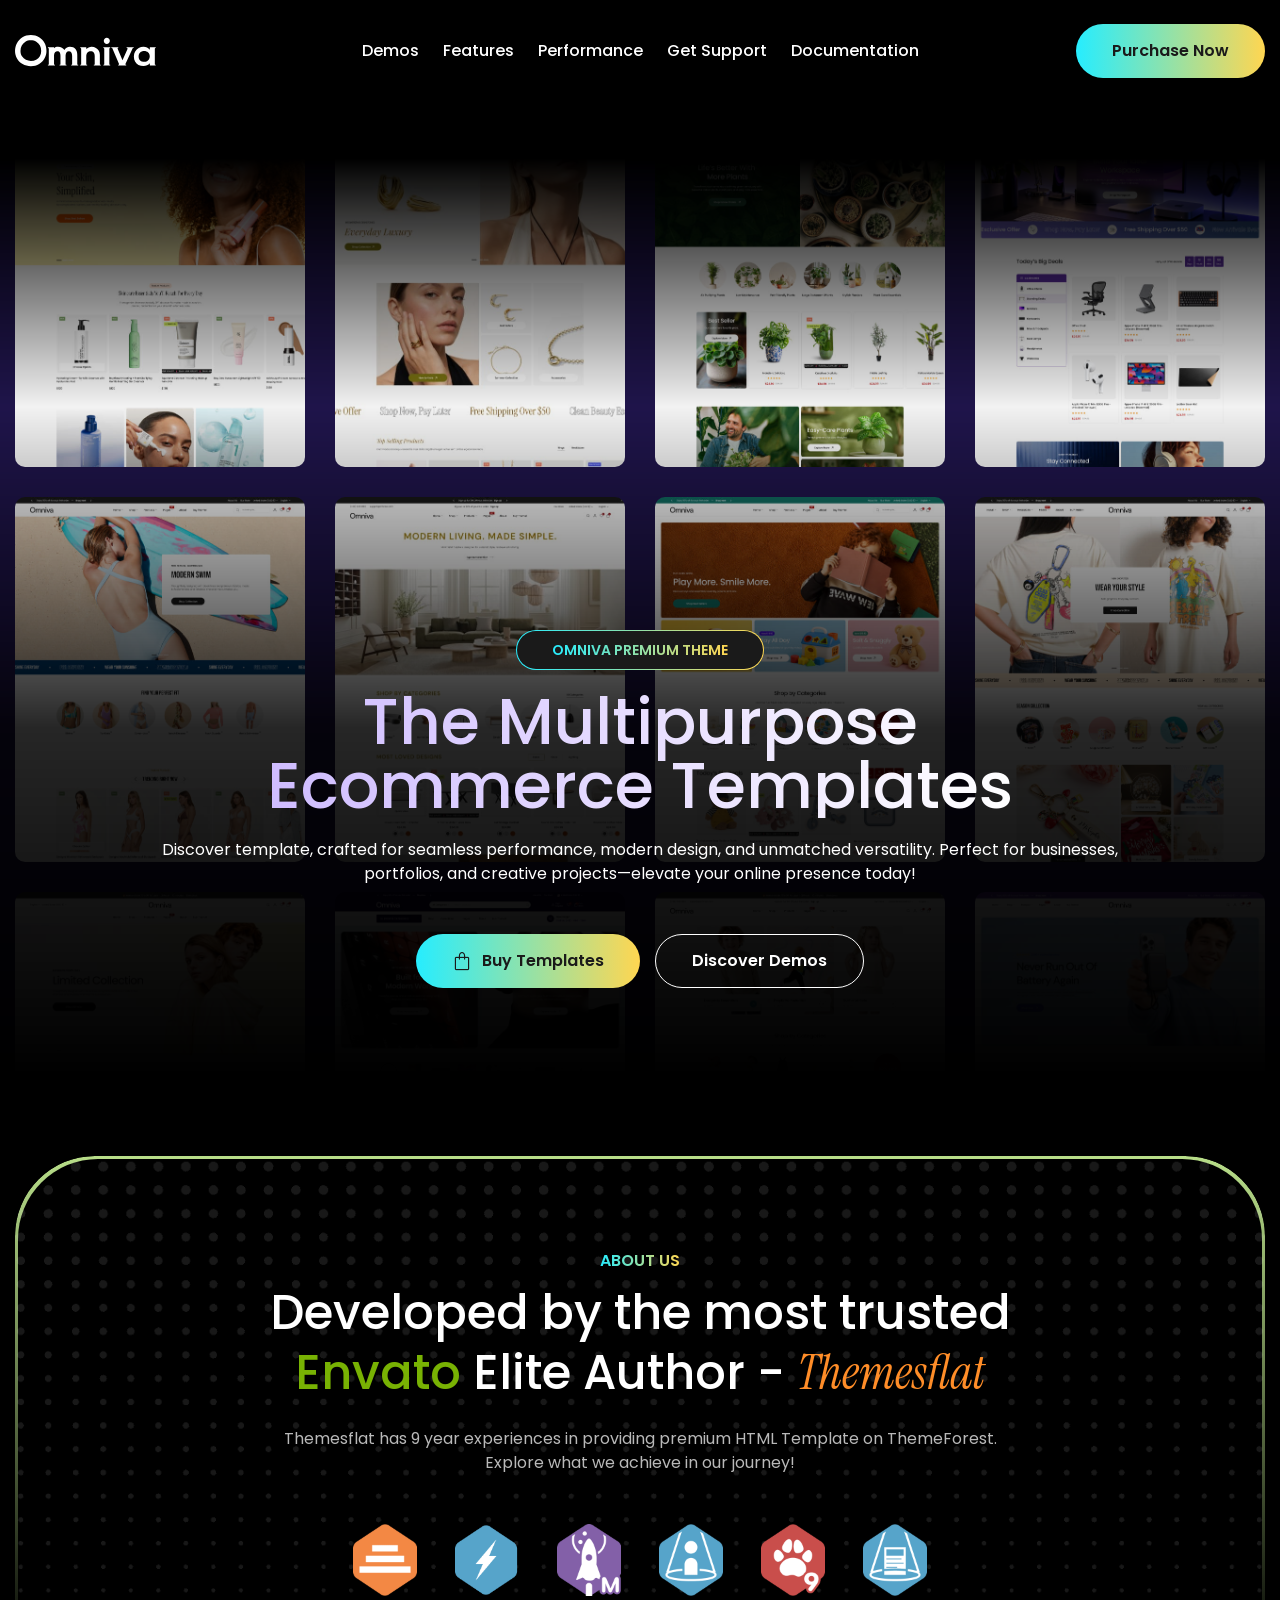
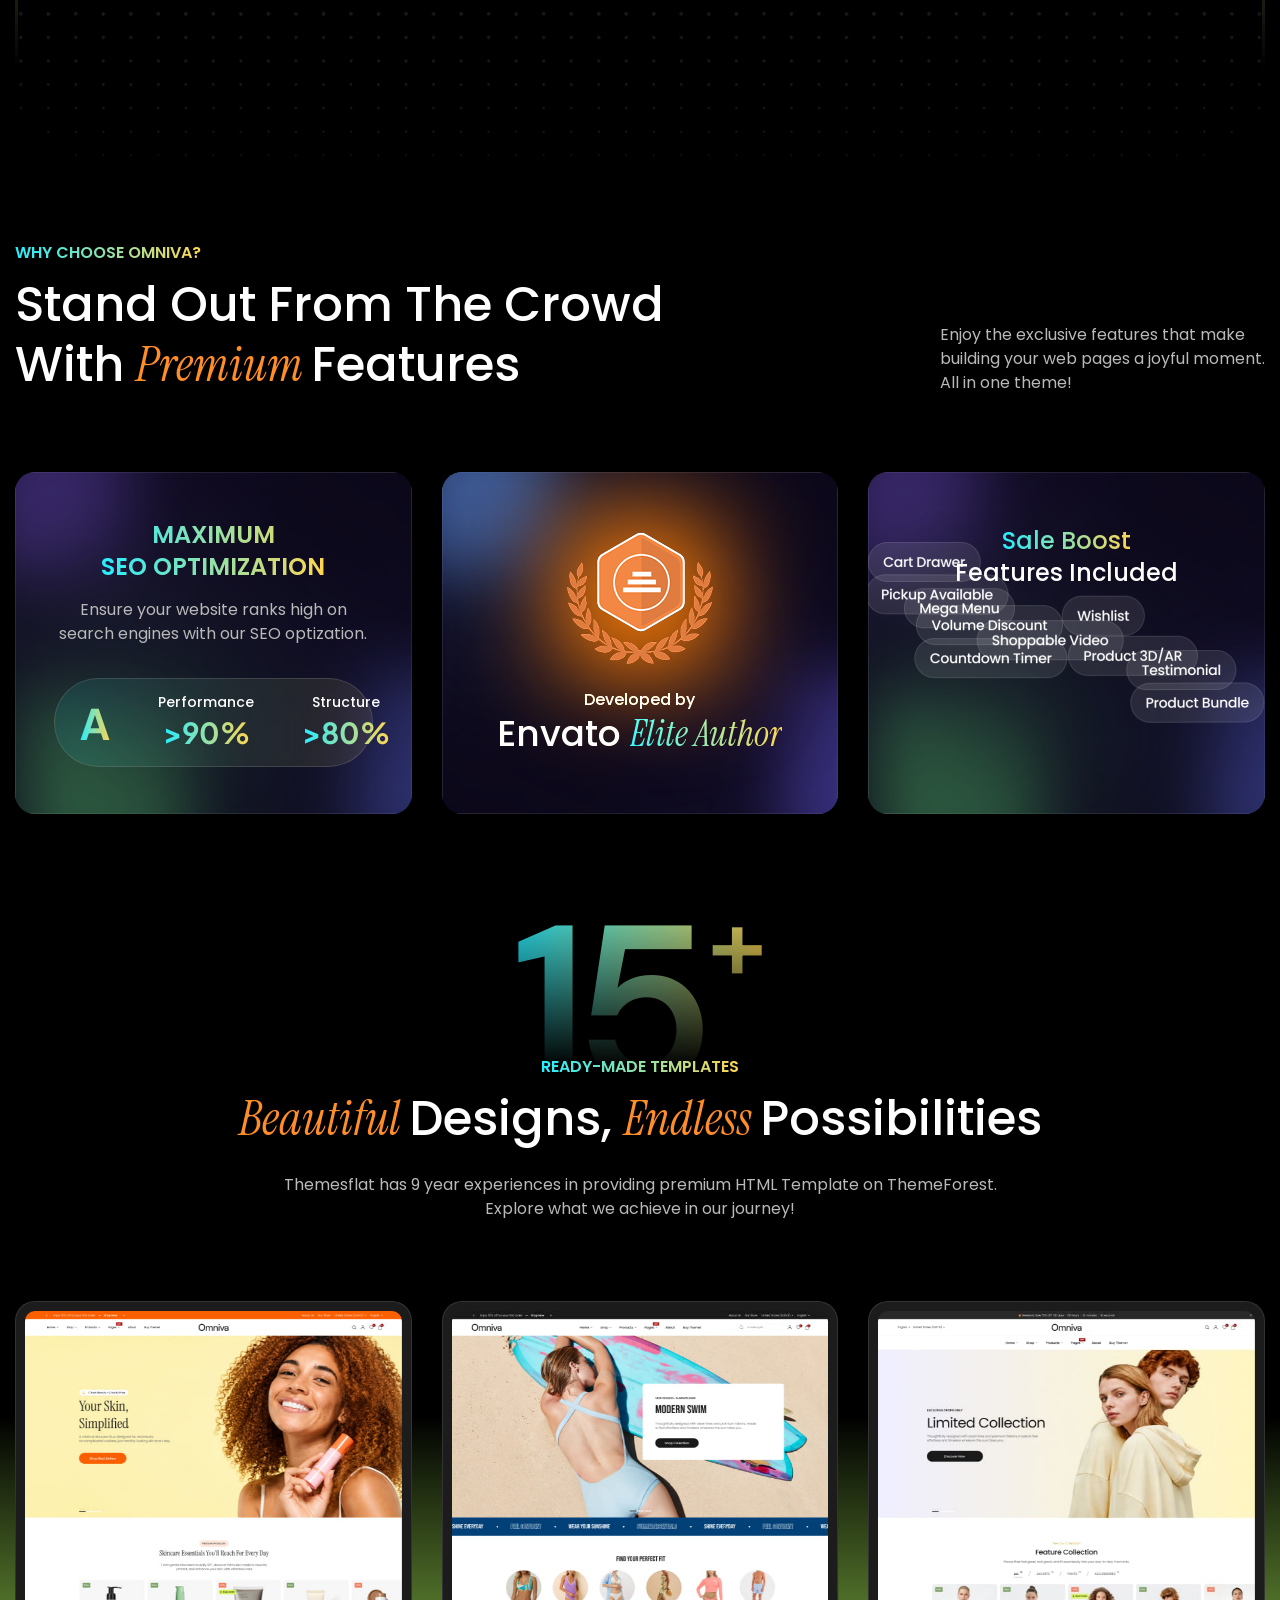
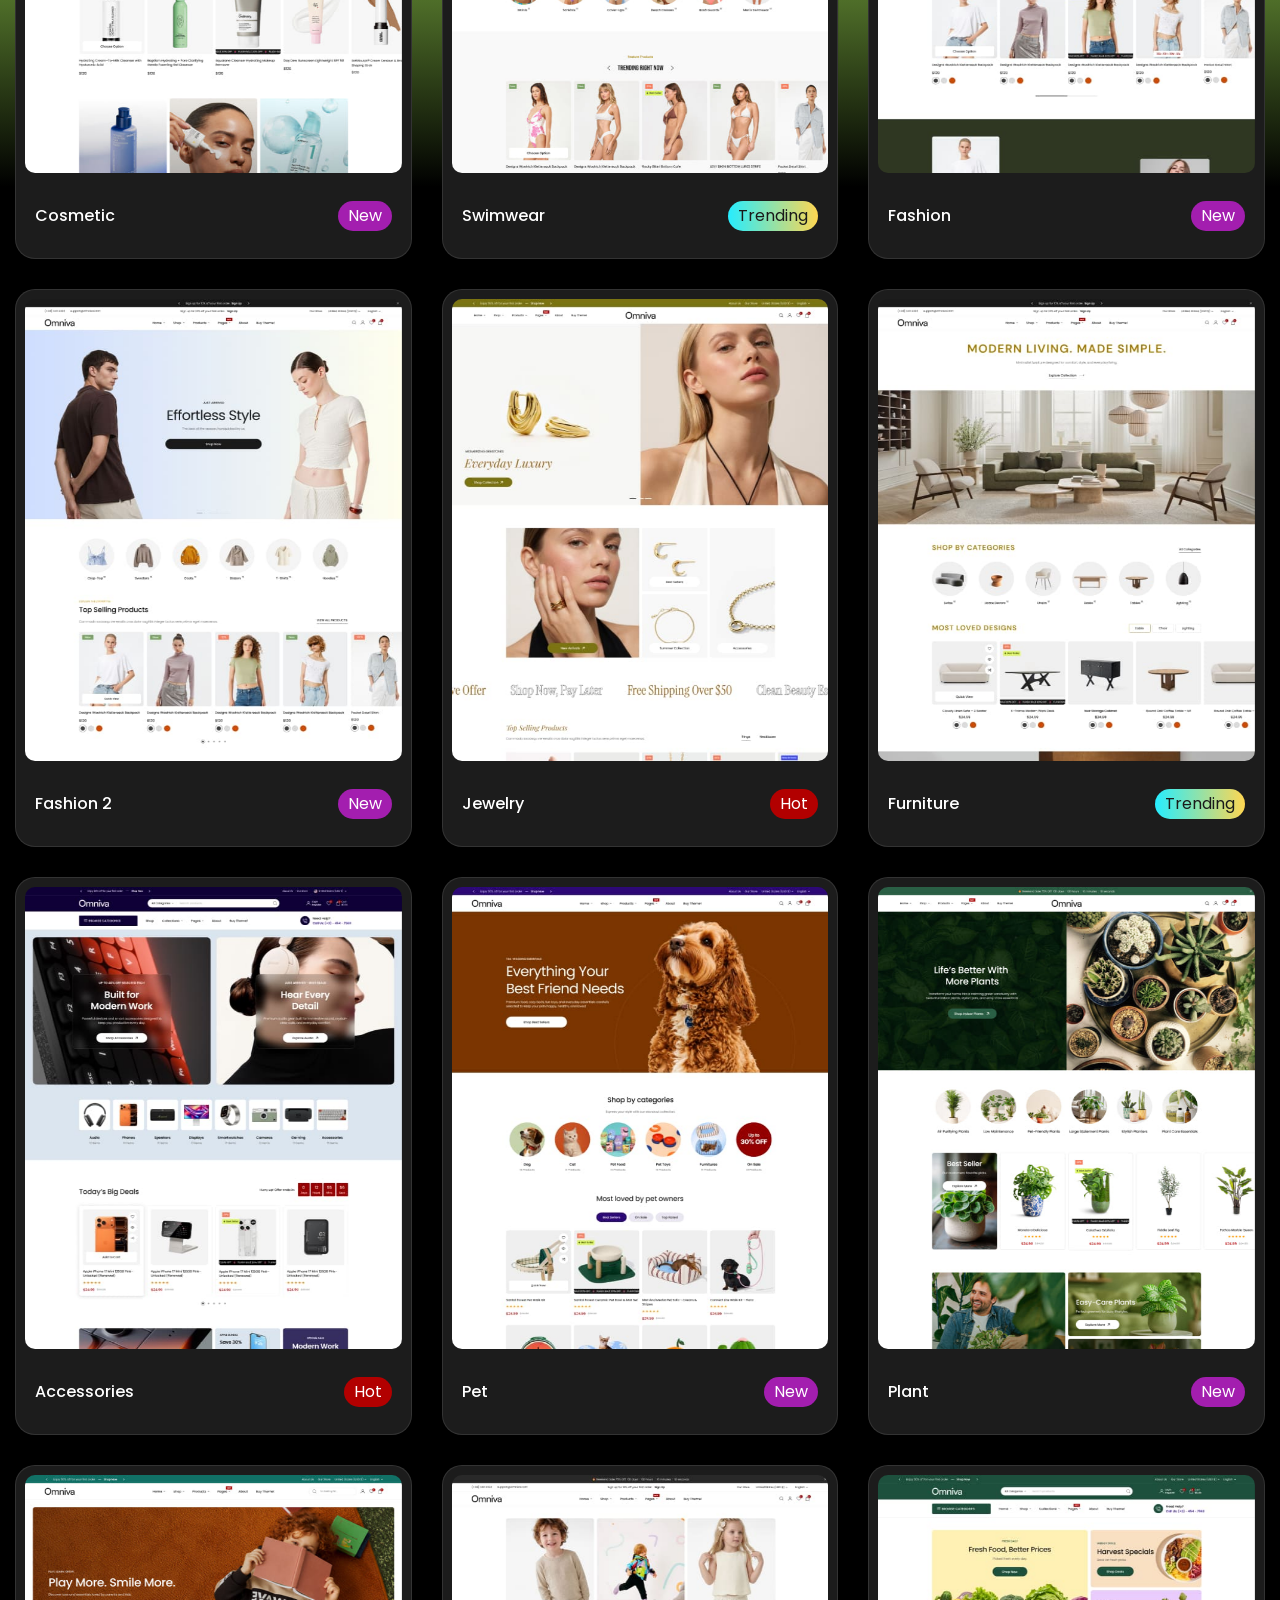
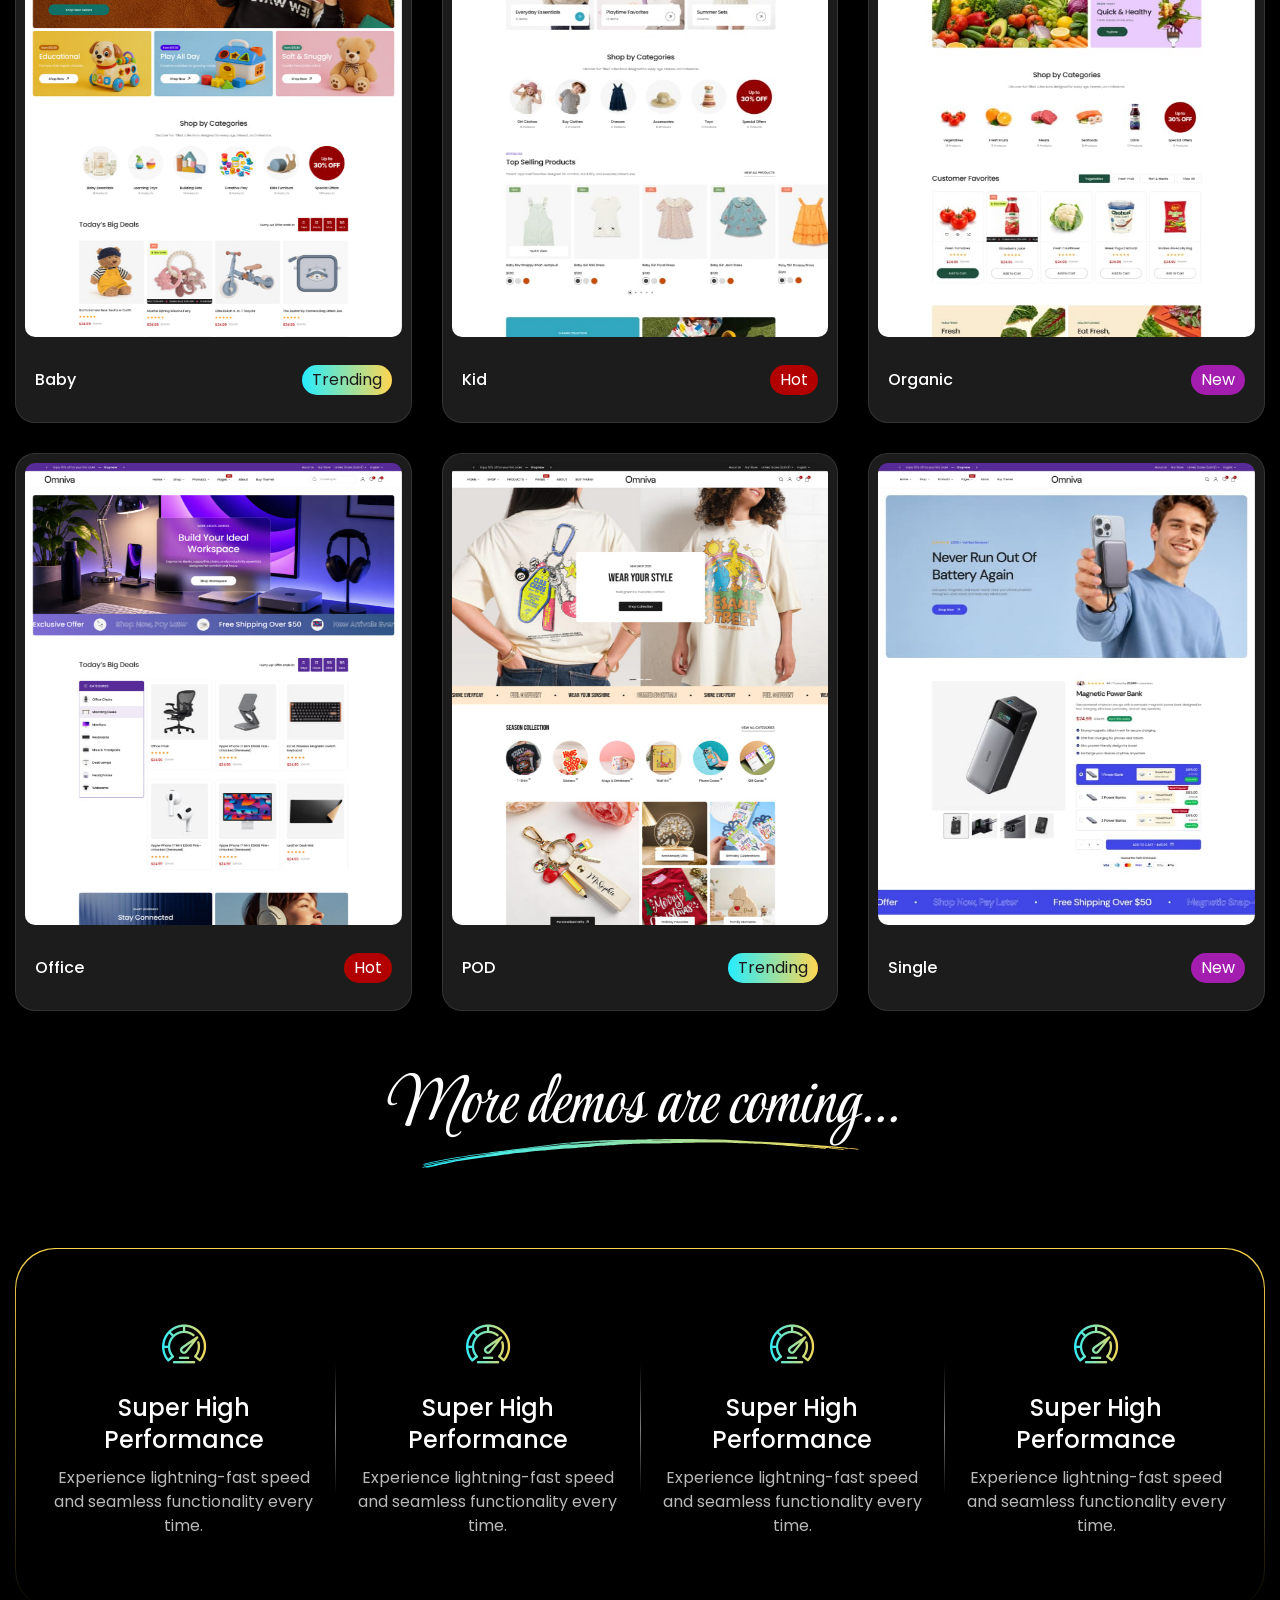
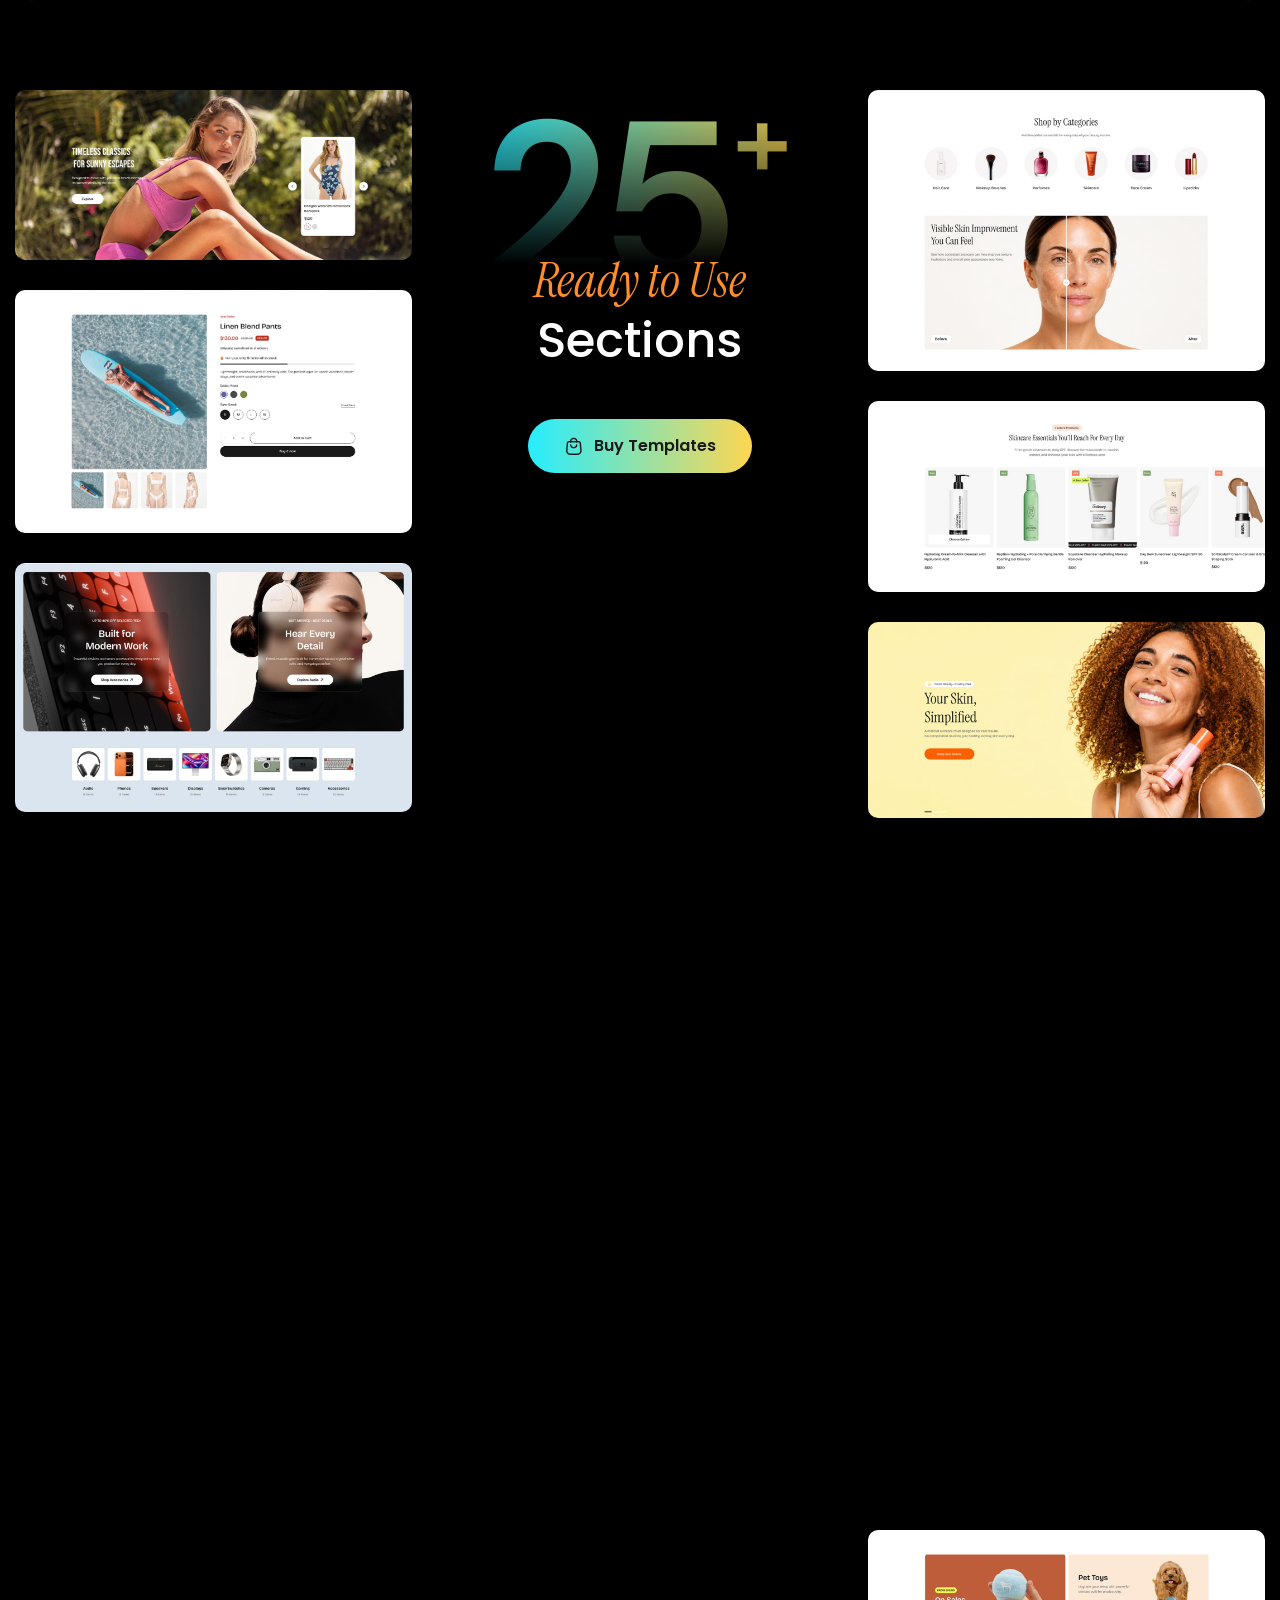
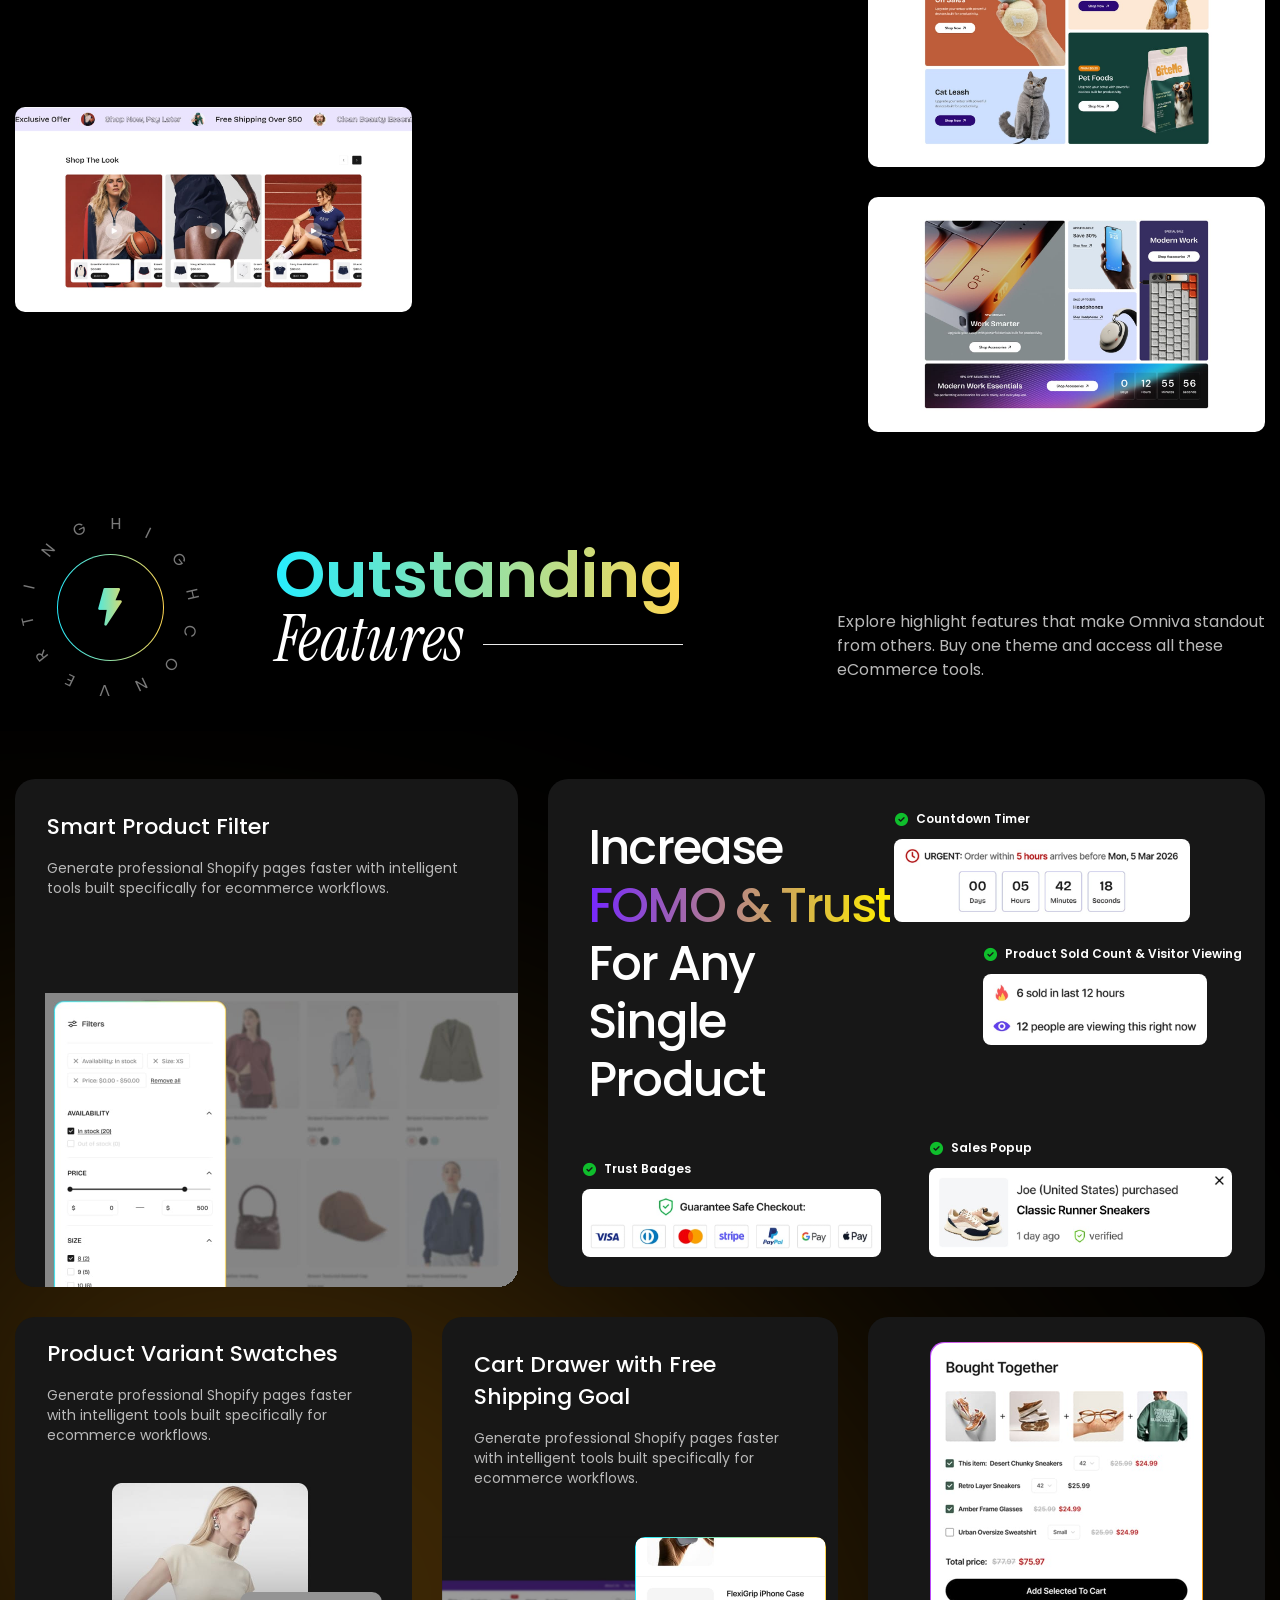
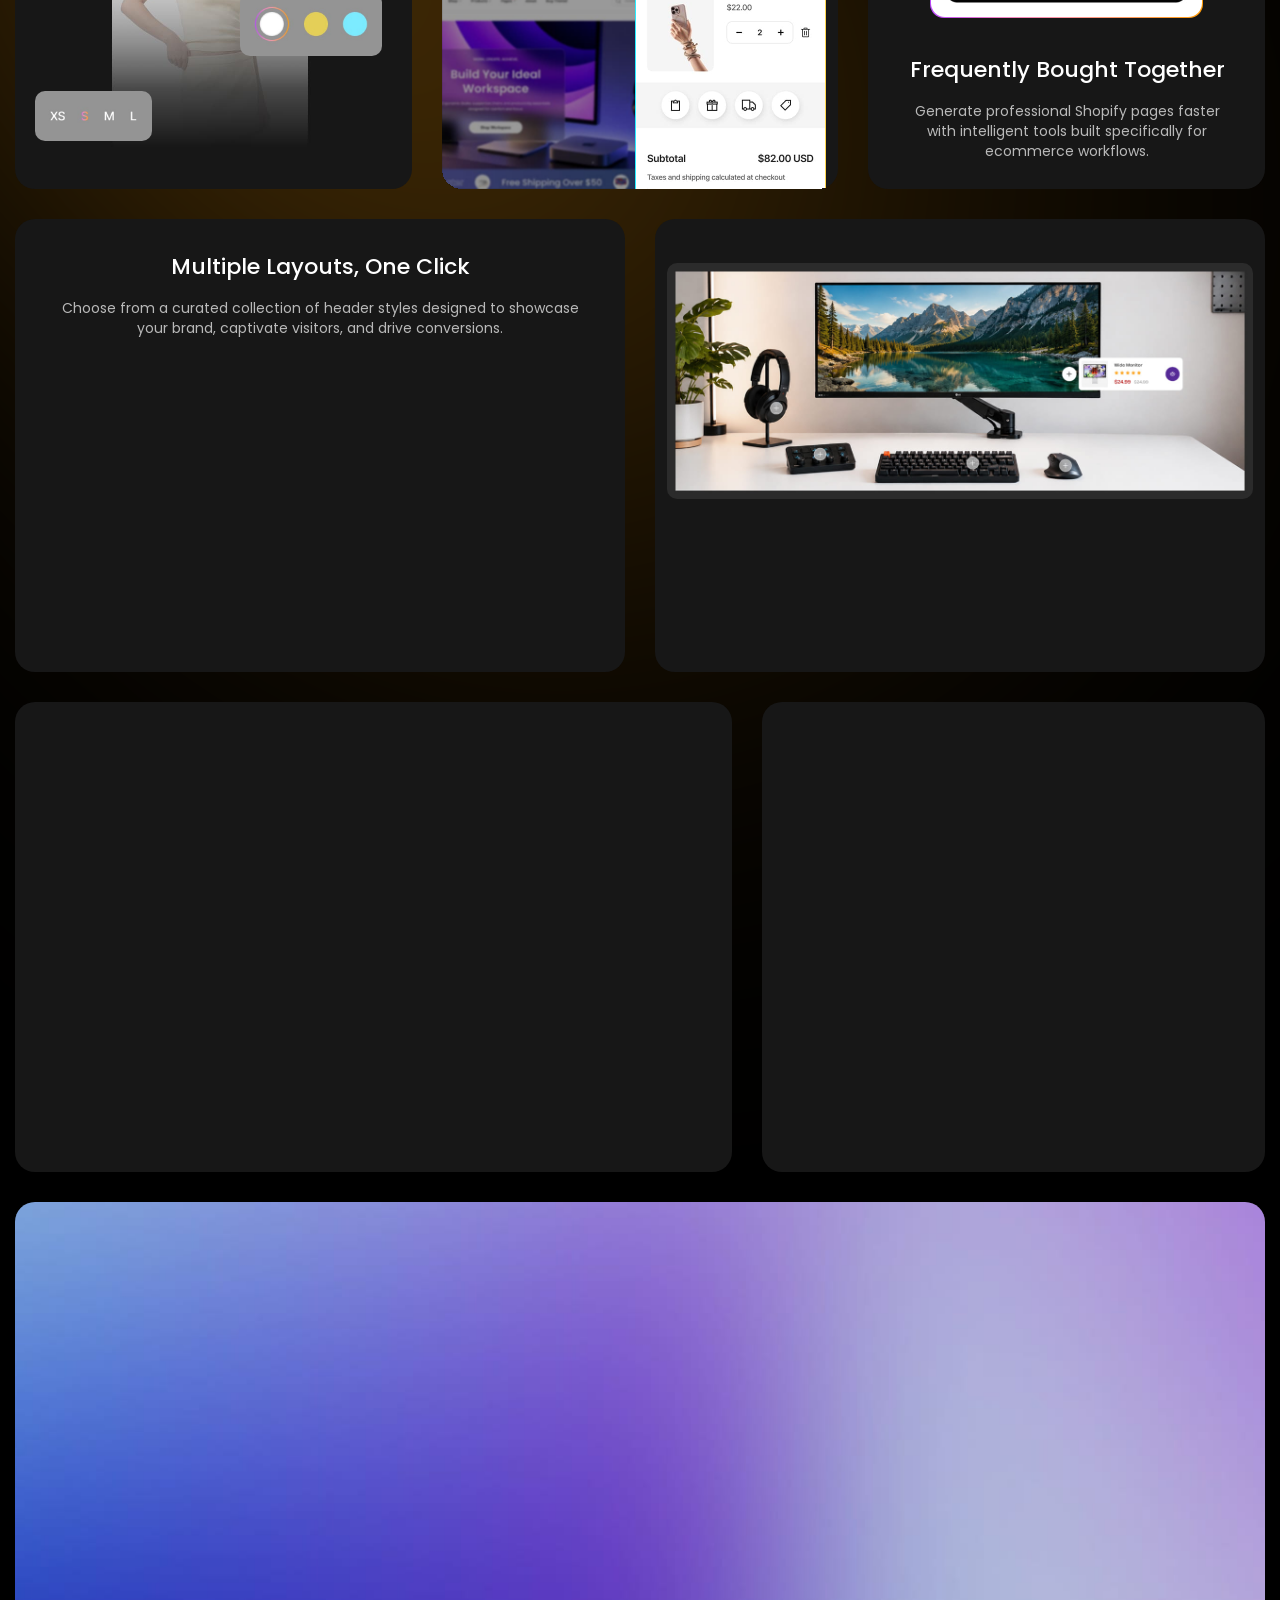
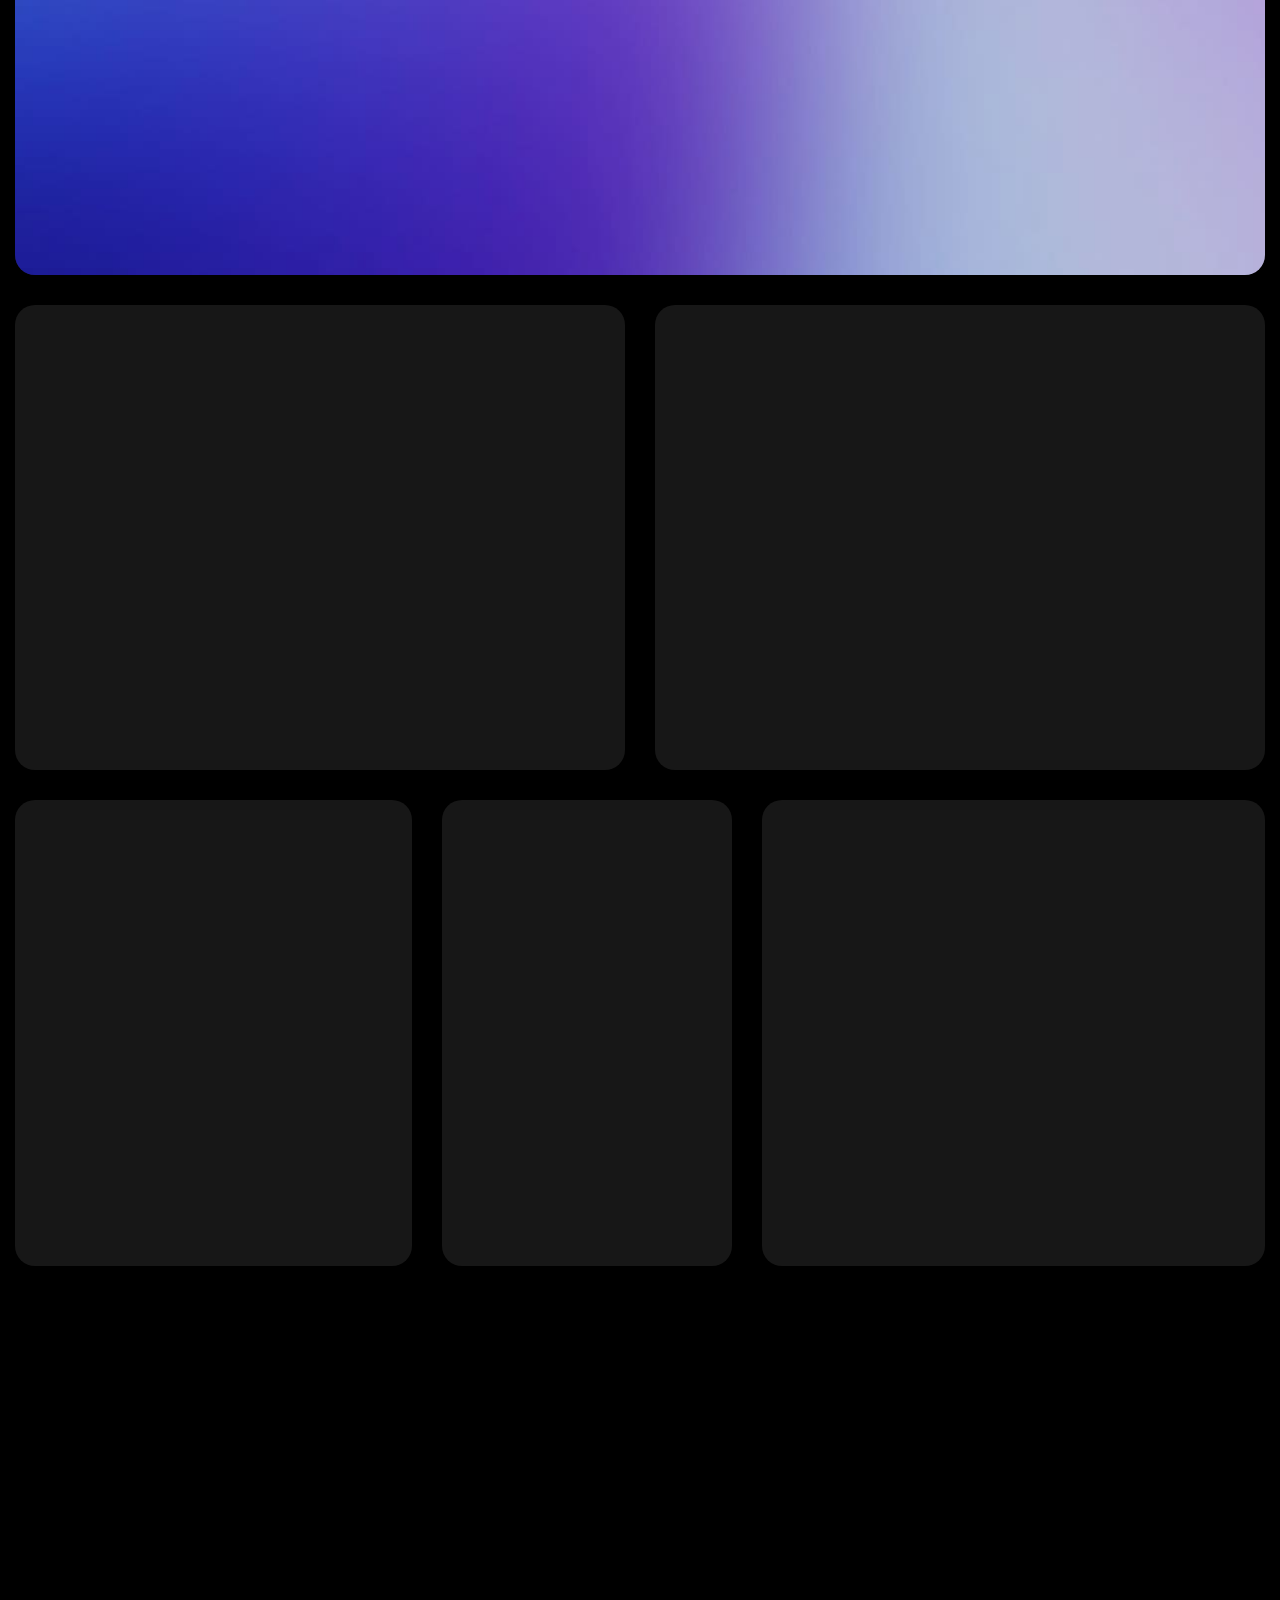
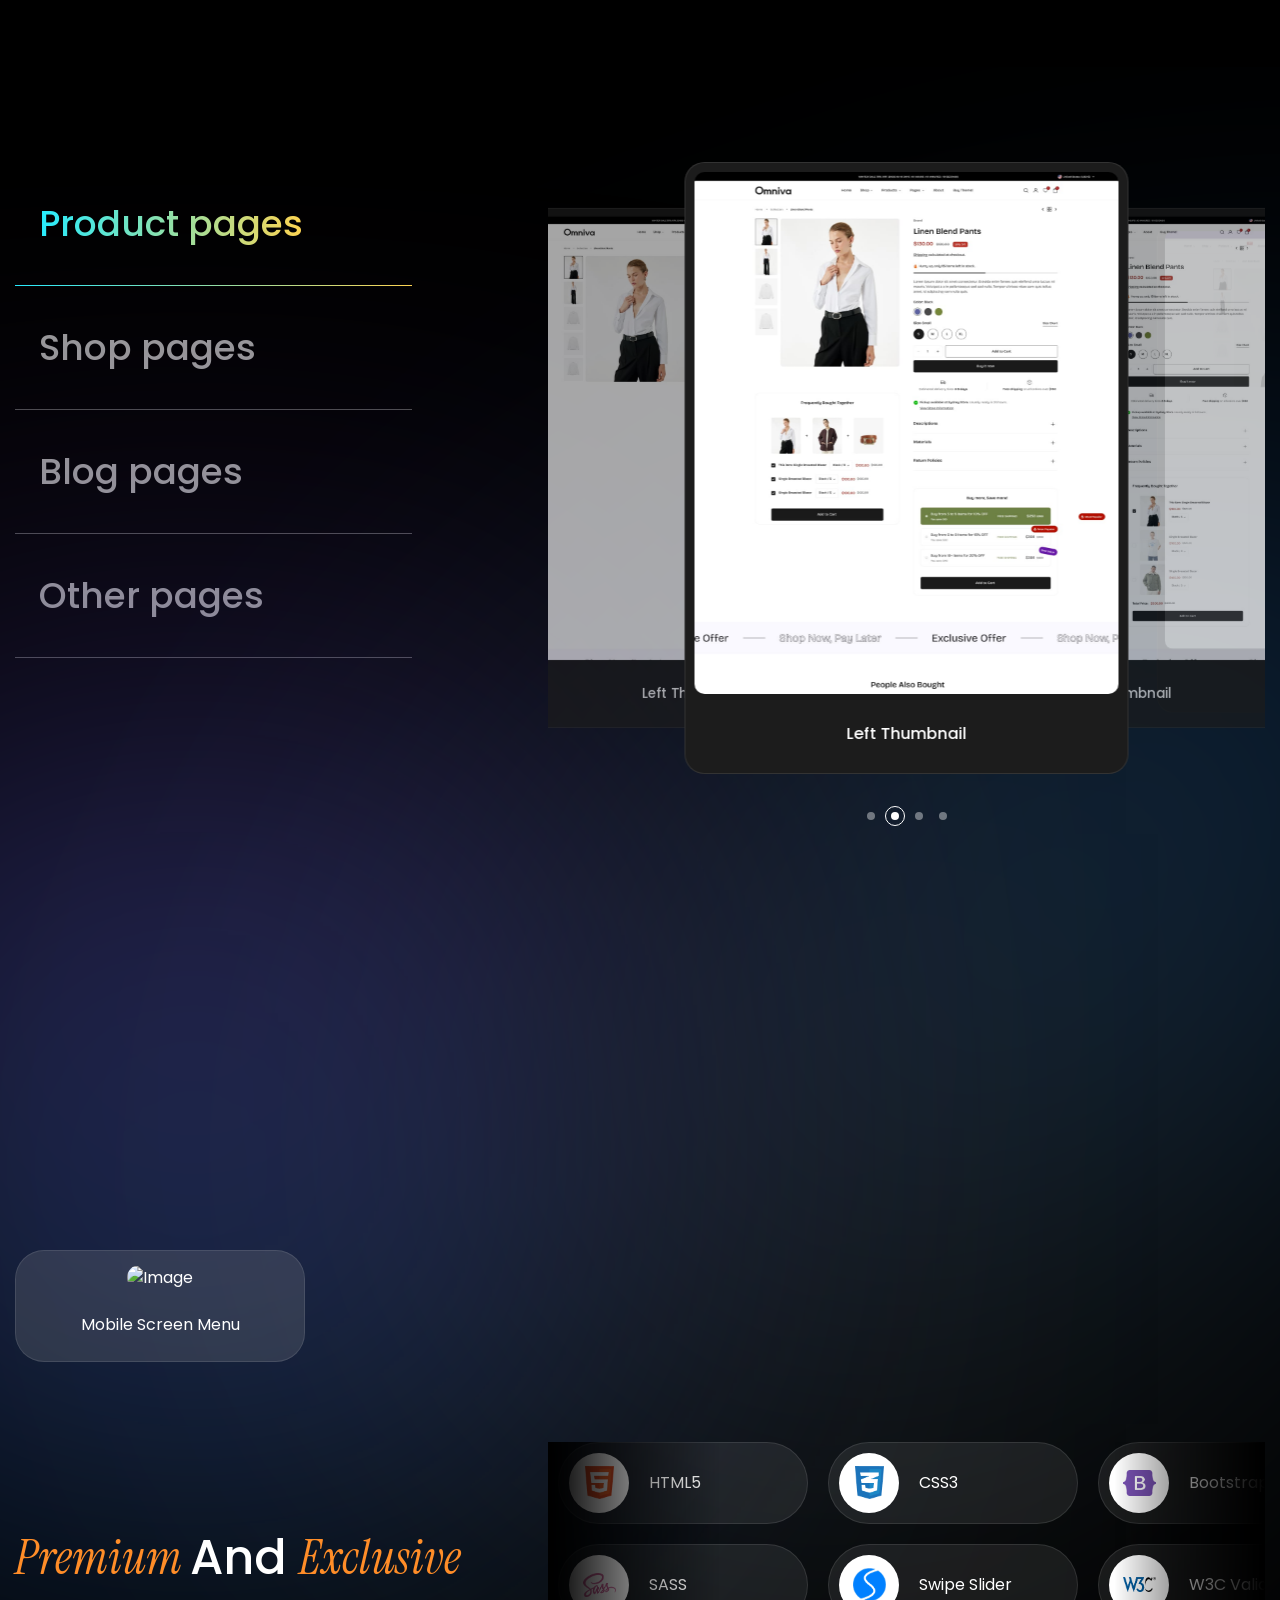
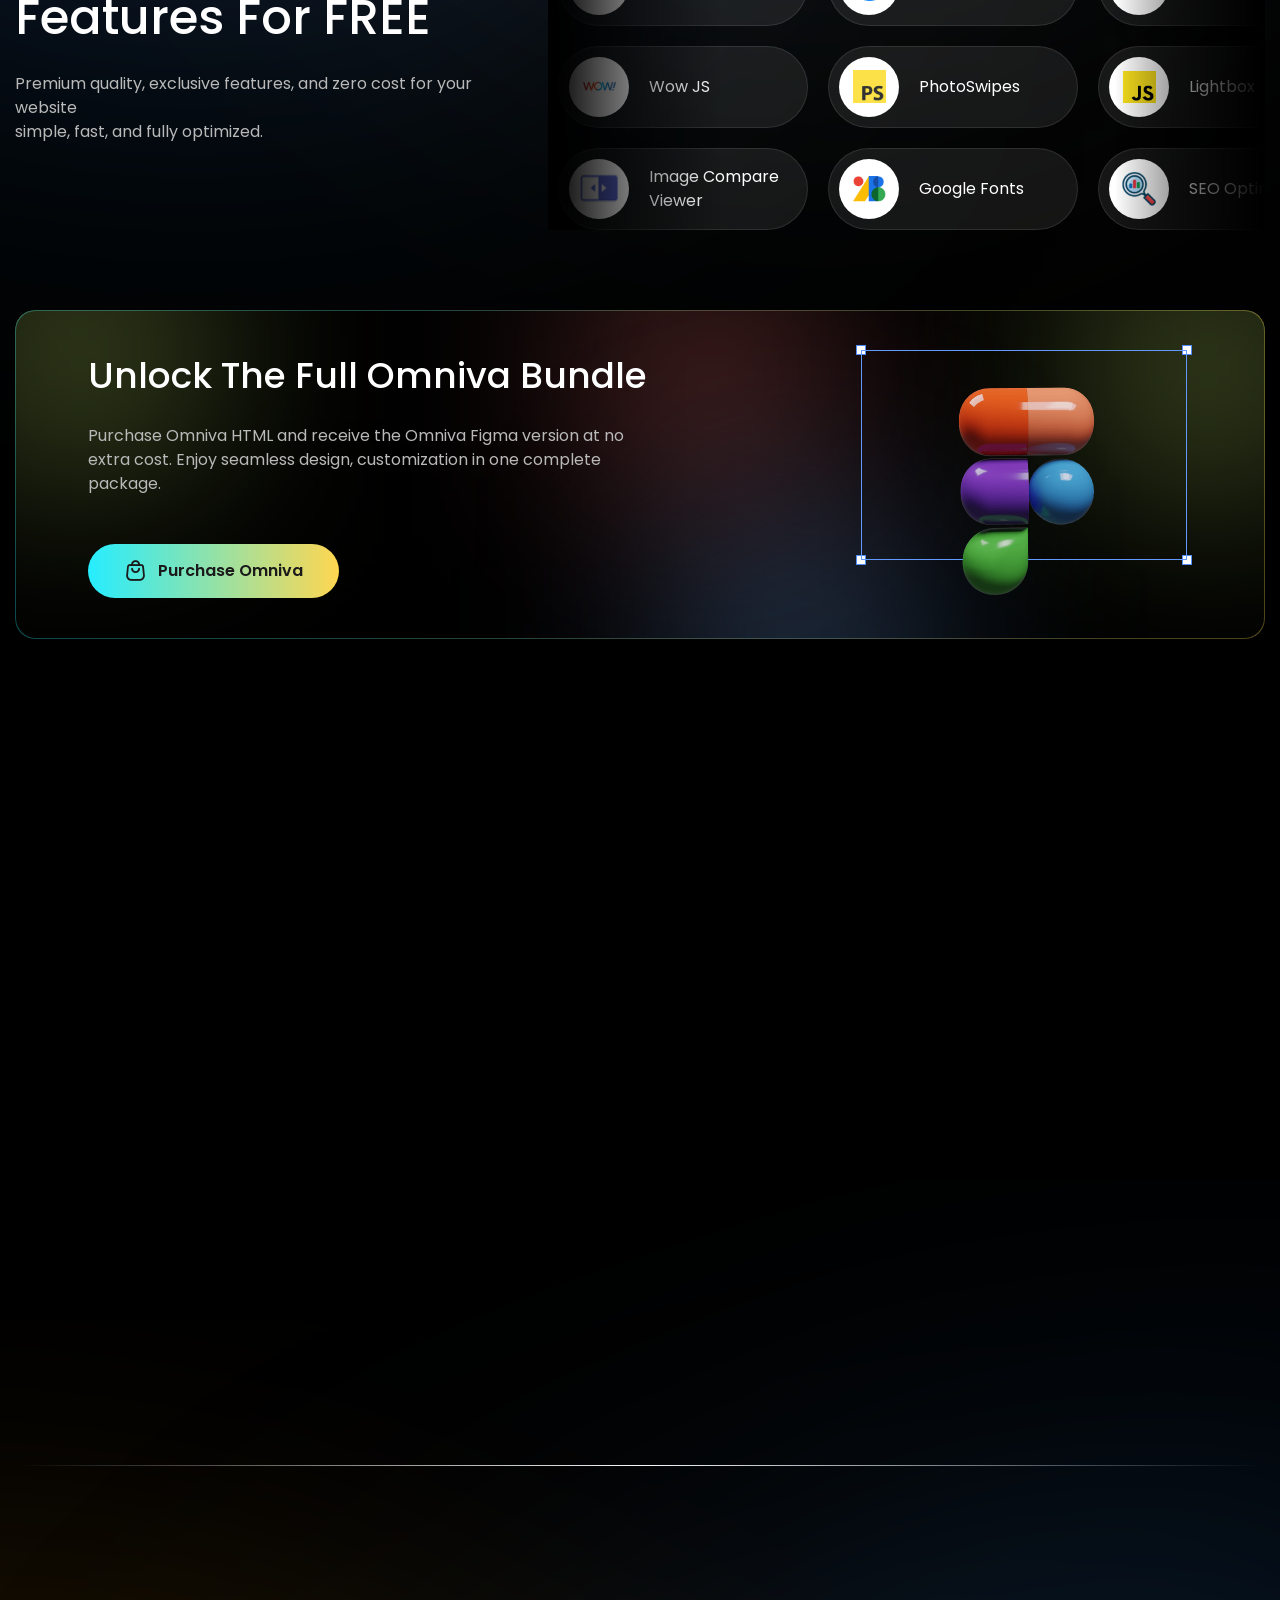
==== commit c27da707: "up" ====
--- a/index.html
+++ b/index.html
@@ -46,7 +46,7 @@
     </div>
     <!-- /Preload -->
 
-    <main id="wrapper" class="overflow-hidden">
+    <main id="wrapper">
         <!-- Topbar -->
 
         <!-- /Topbar -->
@@ -252,7 +252,7 @@
                 </div>
             </div>
             <div class="container position-relative z-2">
-                <div class="main-section">
+                <div class="main-section wow fadeInUpBlur" data-wow-delay="0.2s">
                     <div class="head">
                         <div class="badge-landing">
                             <span class="text text-caption gradient-text">
@@ -294,7 +294,7 @@
                     <div class="bg-item-img">
                         <img loading="lazy" width="1382" height="608" src="assets/images/item/item-dot.png" alt="Image">
                     </div>
-                    <div class="content">
+                    <div class="content wow fadeInUpBlur">
                         <p class="mini-title fw-semibold gradient-text mb-10">
                             ABOUT US
                         </p>
@@ -347,7 +347,7 @@
         <div class="flat-spacing-6 pb-0">
             <div class="container">
                 <div class="land-heading spacing-bottom-11">
-                    <div class="col-left">
+                    <div class="col-left wow fadeInUpBlur">
                         <p class="mini-title fw-semibold gradient-text letter-space-0 mb-10">
                             WHY CHOOSE OMNIVA?
                         </p>
@@ -358,7 +358,7 @@
                             </span> Features
                         </h2>
                     </div>
-                    <div class="col-right">
+                    <div class="col-right wow fadeInUpBlur" data-wow-delay="0.1s">
                         <p class="desc cl-text-26">
                             Enjoy the exclusive features that make <br class="d-none d-lg-block">
                             building your web pages a joyful moment. <br class="d-none d-sm-block">
@@ -372,7 +372,7 @@
                     <div class="swiper-wrapper">
                         <!-- slide 1 -->
                         <div class="swiper-slide">
-                            <div class="land-feature fea-1">
+                            <div class="land-feature fea-1 wow fadeInUpBlur" data-wow-delay="0s">
                                 <span class="item-bg item-1"></span>
                                 <span class="item-bg item-2"></span>
                                 <span class="item-bg item-3"></span>
@@ -412,7 +412,7 @@
                         </div>
                         <!-- slide 2 -->
                         <div class="swiper-slide">
-                            <div class="land-feature fea-2">
+                            <div class="land-feature fea-2 wow fadeInUpBlur" data-wow-delay="0.1s">
                                 <span class="item-bg item-5"></span>
                                 <span class="item-bg item-6"></span>
                                 <div class="content">
@@ -435,7 +435,7 @@
                         </div>
                         <!-- slide 3 -->
                         <div class="swiper-slide no-swipe">
-                            <div class="land-feature fea-3">
+                            <div class="land-feature fea-3 wow fadeInUpBlur" data-wow-delay="0.2s">
                                 <span class="item-bg item-1"></span>
                                 <span class="item-bg item-2"></span>
                                 <span class="item-bg item-3"></span>
@@ -480,24 +480,26 @@
                             <span class="plus">+</span>
                         </p>
                     </div>
-                    <p class="mini-title fw-semibold gradient-text mb-10">
-                        READY-MADE TEMPLATES
-                    </p>
-                    <h2 class="title mb-24">
-                        <span class="font-instrument_serif fst-italic fw-normal cl-text-25">
-                            Beautiful
-                        </span>
-                        Designs,
-                        <span class="font-instrument_serif fst-italic fw-normal cl-text-25">
-                            Endless
-                        </span>
-                        Possibilities
-                    </h2>
-                    <p class="desc cl-text-26">
-                        Themesflat has 9 year experiences in providing premium HTML Template on ThemeForest.
-                        <br class="d-none d-lg-block">
-                        Explore what we achieve in our journey!
-                    </p>
+                    <div class="wow fadeInUpBlur">
+                        <p class="mini-title fw-semibold gradient-text mb-10">
+                            READY-MADE TEMPLATES
+                        </p>
+                        <h2 class="title mb-24">
+                            <span class="font-instrument_serif fst-italic fw-normal cl-text-25">
+                                Beautiful
+                            </span>
+                            Designs,
+                            <span class="font-instrument_serif fst-italic fw-normal cl-text-25">
+                                Endless
+                            </span>
+                            Possibilities
+                        </h2>
+                        <p class="desc cl-text-26">
+                            Themesflat has 9 year experiences in providing premium HTML Template on ThemeForest.
+                            <br class="d-none d-lg-block">
+                            Explore what we achieve in our journey!
+                        </p>
+                    </div>
                 </div>
                 <div class="row gy-30">
                     <div class="col-6 col-xl-4">
@@ -505,8 +507,8 @@
                             <div class="main-card">
                                 <div class="card-image">
                                     <a href="https://omniva-demo.vercel.app/index.html" class="image">
-                                        <img loading="lazy" width="454" height="557" src="assets/images/demo/demo-1.jpg"
-                                            alt="Image">
+                                        <img class="wow fadeZoomOut" loading="lazy" width="454" height="557"
+                                            src="assets/images/demo/demo-1.jpg" alt="Image">
                                     </a>
                                     <div class="btn-action">
                                         <a href="https://omniva-demo.vercel.app/index.html"
@@ -536,8 +538,8 @@
                             <div class="main-card">
                                 <div class="card-image">
                                     <a href="https://omniva-demo.vercel.app/home-fashion.html" class="image">
-                                        <img loading="lazy" width="454" height="557" src="assets/images/demo/demo-2.jpg"
-                                            alt="Image">
+                                        <img class="wow fadeZoomOut" loading="lazy" width="454" height="557"
+                                            src="assets/images/demo/demo-2.jpg" alt="Image">
                                     </a>
                                     <div class="btn-action">
                                         <a href="https://omniva-demo.vercel.app/home-fashion.html"
@@ -567,8 +569,8 @@
                             <div class="main-card">
                                 <div class="card-image">
                                     <a href="https://omniva-demo.vercel.app/home-swimwear.html" class="image">
-                                        <img loading="lazy" width="454" height="557" src="assets/images/demo/demo-3.jpg"
-                                            alt="Image">
+                                        <img class="wow fadeZoomOut" loading="lazy" width="454" height="557"
+                                            src="assets/images/demo/demo-3.jpg" alt="Image">
                                     </a>
                                     <div class="btn-action">
                                         <a href="https://omniva-demo.vercel.app/home-swimwear.html"
@@ -598,8 +600,8 @@
                             <div class="main-card">
                                 <div class="card-image">
                                     <a href="https://omniva-demo.vercel.app/home-swimwear.html" class="image">
-                                        <img loading="lazy" width="454" height="557" src="assets/images/demo/demo-4.jpg"
-                                            alt="Image">
+                                        <img class="wow fadeZoomOut" loading="lazy" width="454" height="557"
+                                            src="assets/images/demo/demo-4.jpg" alt="Image">
                                     </a>
                                     <div class="btn-action">
                                         <a href="https://omniva-demo.vercel.app/home-swimwear.html"
@@ -629,8 +631,8 @@
                             <div class="main-card">
                                 <div class="card-image">
                                     <a href="https://omniva-demo.vercel.app/home-swimwear.html" class="image">
-                                        <img loading="lazy" width="454" height="557" src="assets/images/demo/demo-5.jpg"
-                                            alt="Image">
+                                        <img class="wow fadeZoomOut" loading="lazy" width="454" height="557"
+                                            src="assets/images/demo/demo-5.jpg" alt="Image">
                                     </a>
                                     <div class="btn-action">
                                         <a href="https://omniva-demo.vercel.app/home-swimwear.html"
@@ -661,8 +663,8 @@
                             <div class="main-card">
                                 <div class="card-image">
                                     <a href="https://omniva-demo.vercel.app/home-swimwear.html" class="image">
-                                        <img loading="lazy" width="454" height="557" src="assets/images/demo/demo-6.jpg"
-                                            alt="Image">
+                                        <img class="wow fadeZoomOut" loading="lazy" width="454" height="557"
+                                            src="assets/images/demo/demo-6.jpg" alt="Image">
                                     </a>
                                     <div class="btn-action">
                                         <a href="https://omniva-demo.vercel.app/home-swimwear.html"
@@ -692,8 +694,8 @@
                             <div class="main-card">
                                 <div class="card-image">
                                     <a href="https://omniva-demo.vercel.app/home-swimwear.html" class="image">
-                                        <img loading="lazy" width="454" height="557" src="assets/images/demo/demo-7.jpg"
-                                            alt="Image">
+                                        <img class="wow fadeZoomOut" loading="lazy" width="454" height="557"
+                                            src="assets/images/demo/demo-7.jpg" alt="Image">
                                     </a>
                                     <div class="btn-action">
                                         <a href="https://omniva-demo.vercel.app/home-swimwear.html"
@@ -723,8 +725,8 @@
                             <div class="main-card">
                                 <div class="card-image">
                                     <a href="https://omniva-demo.vercel.app/home-swimwear.html" class="image">
-                                        <img loading="lazy" width="454" height="557" src="assets/images/demo/demo-8.jpg"
-                                            alt="Image">
+                                        <img class="wow fadeZoomOut" loading="lazy" width="454" height="557"
+                                            src="assets/images/demo/demo-8.jpg" alt="Image">
                                     </a>
                                     <div class="btn-action">
                                         <a href="https://omniva-demo.vercel.app/home-swimwear.html"
@@ -754,8 +756,8 @@
                             <div class="main-card">
                                 <div class="card-image">
                                     <a href="https://omniva-demo.vercel.app/home-swimwear.html" class="image">
-                                        <img loading="lazy" width="454" height="557" src="assets/images/demo/demo-9.jpg"
-                                            alt="Image">
+                                        <img class="wow fadeZoomOut" loading="lazy" width="454" height="557"
+                                            src="assets/images/demo/demo-9.jpg" alt="Image">
                                     </a>
                                     <div class="btn-action">
                                         <a href="https://omniva-demo.vercel.app/home-swimwear.html"
@@ -785,7 +787,7 @@
                             <div class="main-card">
                                 <div class="card-image">
                                     <a href="https://omniva-demo.vercel.app/home-swimwear.html" class="image">
-                                        <img loading="lazy" width="454" height="557"
+                                        <img class="wow fadeZoomOut" loading="lazy" width="454" height="557"
                                             src="assets/images/demo/demo-10.jpg" alt="Image">
                                     </a>
                                     <div class="btn-action">
@@ -816,7 +818,7 @@
                             <div class="main-card">
                                 <div class="card-image">
                                     <a href="https://omniva-demo.vercel.app/home-swimwear.html" class="image">
-                                        <img loading="lazy" width="454" height="557"
+                                        <img class="wow fadeZoomOut" loading="lazy" width="454" height="557"
                                             src="assets/images/demo/demo-11.jpg" alt="Image">
                                     </a>
                                     <div class="btn-action">
@@ -847,7 +849,7 @@
                             <div class="main-card">
                                 <div class="card-image">
                                     <a href="https://omniva-demo.vercel.app/home-swimwear.html" class="image">
-                                        <img loading="lazy" width="454" height="557"
+                                        <img class="wow fadeZoomOut" loading="lazy" width="454" height="557"
                                             src="assets/images/demo/demo-12.jpg" alt="Image">
                                     </a>
                                     <div class="btn-action">
@@ -878,7 +880,7 @@
                             <div class="main-card">
                                 <div class="card-image">
                                     <a href="https://omniva-demo.vercel.app/home-swimwear.html" class="image">
-                                        <img loading="lazy" width="454" height="557"
+                                        <img class="wow fadeZoomOut" loading="lazy" width="454" height="557"
                                             src="assets/images/demo/demo-13.jpg" alt="Image">
                                     </a>
                                     <div class="btn-action">
@@ -909,7 +911,7 @@
                             <div class="main-card">
                                 <div class="card-image">
                                     <a href="https://omniva-demo.vercel.app/home-swimwear.html" class="image">
-                                        <img loading="lazy" width="454" height="557"
+                                        <img class="wow fadeZoomOut" loading="lazy" width="454" height="557"
                                             src="assets/images/demo/demo-14.jpg" alt="Image">
                                     </a>
                                     <div class="btn-action">
@@ -940,7 +942,7 @@
                             <div class="main-card">
                                 <div class="card-image">
                                     <a href="https://omniva-demo.vercel.app/home-swimwear.html" class="image">
-                                        <img loading="lazy" width="454" height="557"
+                                        <img class="wow fadeZoomOut" loading="lazy" width="454" height="557"
                                             src="assets/images/demo/demo-15.jpg" alt="Image">
                                     </a>
                                     <div class="btn-action">
@@ -967,7 +969,7 @@
                         </div>
                     </div>
                 </div>
-                <div class="landing-bottom flat-spacing-2 pb-0">
+                <div class="landing-bottom flat-spacing-2 pb-0 wow fadeInUpBlur">
                     <p class="font-script text-64 fst-italic">
                         More demos are coming...
                     </p>
@@ -984,7 +986,7 @@
             <div class="container">
                 <div class="feature-highlight">
                     <div class="wrap">
-                        <div class="highlight-item">
+                        <div class="highlight-item wow fadeInUpBlur" data-wow-delay="0s">
                             <div class="ic-wrap gradient-text">
                                 <i class="icon icon-Speed"></i>
                             </div>
@@ -996,7 +998,7 @@
                             </p>
                         </div>
                         <span class="br-line type-vertical sm-d-none"></span>
-                        <div class="highlight-item">
+                        <div class="highlight-item wow fadeInUpBlur" data-wow-delay="0.1s">
                             <div class="ic-wrap gradient-text">
                                 <i class="icon icon-Speed"></i>
                             </div>
@@ -1008,7 +1010,7 @@
                             </p>
                         </div>
                         <span class="br-line type-vertical xl-d-none"></span>
-                        <div class="highlight-item">
+                        <div class="highlight-item wow fadeInUpBlur" data-wow-delay="0.2s">
                             <div class="ic-wrap gradient-text">
                                 <i class="icon icon-Speed"></i>
                             </div>
@@ -1020,7 +1022,7 @@
                             </p>
                         </div>
                         <span class="br-line type-vertical sm-d-none"></span>
-                        <div class="highlight-item">
+                        <div class="highlight-item wow fadeInUpBlur" data-wow-delay="0.3s">
                             <div class="ic-wrap gradient-text">
                                 <i class="icon icon-Speed"></i>
                             </div>
@@ -1039,7 +1041,7 @@
         <!-- Ready Use -->
         <div class="section-used flat-spacing-10 pb-0">
             <div class="container">
-                <div class="row">
+                <div class="row gy-30">
                     <div class="col-lg-4 order-lg-2">
                         <div class="content sticky-top">
                             <div class="land-heading-2 text-center">
@@ -1049,52 +1051,54 @@
                                         <span class="plus">+</span>
                                     </p>
                                 </div>
-                                <h2 class="title spacing-bottom-2">
-                                    <span class="font-instrument_serif fst-italic fw-normal cl-text-25">
-                                        Ready to Use
-                                    </span>
-                                    Sections
-                                </h2>
-                                <a href="#" class="tf-btn btn-linear">
-                                    <i class="icon icon-Bag"></i>
-                                    <span class="text">
-                                        Buy Templates
-                                    </span>
-                                </a>
+                                <div class="wow fadeInUp">
+                                    <h2 class="title spacing-bottom-2">
+                                        <span class="font-instrument_serif fst-italic fw-normal cl-text-25">
+                                            Ready to Use
+                                        </span>
+                                        Sections
+                                    </h2>
+                                    <a href="#" class="tf-btn btn-linear">
+                                        <i class="icon icon-Bag"></i>
+                                        <span class="text">
+                                            Buy Templates
+                                        </span>
+                                    </a>
+                                </div>
                             </div>
                         </div>
                     </div>
                     <div class="col-sm-6 col-lg-4 order-lg-1">
                         <div class="tf-list vertical gap-30">
-                            <div class="image">
+                            <div class="image wow fadeInUpBlur">
                                 <img loading="lazy" width="474" height="203" src="assets/images/section/sect-1.jpg"
                                     alt="Image">
                             </div>
-                            <div class="image">
+                            <div class="image wow fadeInUpBlur">
                                 <img loading="lazy" width="474" height="203" src="assets/images/section/sect-2.jpg"
                                     alt="Image">
                             </div>
-                            <div class="image">
+                            <div class="image wow fadeInUpBlur">
                                 <img loading="lazy" width="474" height="203" src="assets/images/section/sect-3.jpg"
                                     alt="Image">
                             </div>
-                            <div class="image">
+                            <div class="image wow fadeInUpBlur">
                                 <img loading="lazy" width="474" height="203" src="assets/images/section/sect-4.jpg"
                                     alt="Image">
                             </div>
-                            <div class="image">
+                            <div class="image wow fadeInUpBlur">
                                 <img loading="lazy" width="474" height="203" src="assets/images/section/sect-5.jpg"
                                     alt="Image">
                             </div>
-                            <div class="image">
+                            <div class="image wow fadeInUpBlur">
                                 <img loading="lazy" width="474" height="203" src="assets/images/section/sect-6.jpg"
                                     alt="Image">
                             </div>
-                            <div class="image">
+                            <div class="image wow fadeInUpBlur">
                                 <img loading="lazy" width="474" height="203" src="assets/images/section/sect-7.jpg"
                                     alt="Image">
                             </div>
-                            <div class="image">
+                            <div class="image wow fadeInUpBlur">
                                 <img loading="lazy" width="474" height="203" src="assets/images/section/sect-8.jpg"
                                     alt="Image">
                             </div>
@@ -1102,35 +1106,35 @@
                     </div>
                     <div class="col-sm-6 col-lg-4 order-lg-3">
                         <div class="tf-list vertical gap-30">
-                            <div class="image">
+                            <div class="image wow fadeInUpBlur">
                                 <img loading="lazy" width="474" height="203" src="assets/images/section/sect-9.jpg"
                                     alt="Image">
                             </div>
-                            <div class="image">
+                            <div class="image wow fadeInUpBlur">
                                 <img loading="lazy" width="474" height="203" src="assets/images/section/sect-10.jpg"
                                     alt="Image">
                             </div>
-                            <div class="image">
+                            <div class="image wow fadeInUpBlur">
                                 <img loading="lazy" width="474" height="203" src="assets/images/section/sect-11.jpg"
                                     alt="Image">
                             </div>
-                            <div class="image">
+                            <div class="image wow fadeInUpBlur">
                                 <img loading="lazy" width="474" height="203" src="assets/images/section/sect-12.jpg"
                                     alt="Image">
                             </div>
-                            <div class="image">
+                            <div class="image wow fadeInUpBlur">
                                 <img loading="lazy" width="474" height="203" src="assets/images/section/sect-13.jpg"
                                     alt="Image">
                             </div>
-                            <div class="image">
+                            <div class="image wow fadeInUpBlur">
                                 <img loading="lazy" width="474" height="203" src="assets/images/section/sect-14.jpg"
                                     alt="Image">
                             </div>
-                            <div class="image">
+                            <div class="image wow fadeInUpBlur">
                                 <img loading="lazy" width="474" height="203" src="assets/images/section/sect-15.jpg"
                                     alt="Image">
                             </div>
-                            <div class="image">
+                            <div class="image wow fadeInUpBlur">
                                 <img loading="lazy" width="474" height="203" src="assets/images/section/sect-16.jpg"
                                     alt="Image">
                             </div>
@@ -1166,7 +1170,7 @@
             </div>
             <div class="container">
                 <div class="land-heading spacing-bottom-11">
-                    <div class="col-left">
+                    <div class="col-left wow fadeInUpBlur">
                         <div class="wg-circular-text">
                             <div class="ic-wrap">
                                 <i class="icon icon-Thunder2 gradient-text"></i>
@@ -1185,7 +1189,7 @@
                             </p>
                         </div>
                     </div>
-                    <div class="col-right">
+                    <div class="col-right wow fadeInUpBlur" data-wow-delay="0.1s">
                         <p class="desc cl-text-26">
                             Explore highlight features that make Omniva standout <br class="d-none d-md-block">
                             from others. Buy one theme and access all these <br class="d-none d-md-block">
@@ -1196,7 +1200,7 @@
                 <div class="row gy-30">
                     <div class="col-lg-6 col-xl-5">
                         <div class="land-feature-v01 style-v1">
-                            <div class="feature-content">
+                            <div class="feature-content wow fadeInUpBlur">
                                 <p class="feature_name h4 fs-22">
                                     Smart Product Filter
                                 </p>
@@ -1206,7 +1210,7 @@
                                 </p>
                             </div>
                             <div class="feature-image">
-                                <div class="image">
+                                <div class="image wow fadeInUpBlur">
                                     <img loading="lazy" width="473" height="310"
                                         src="assets/images/section/feature-1.jpg" alt="Image">
                                 </div>
@@ -1220,7 +1224,7 @@
                                     alt="Image">
                             </div>
                             <div class="feature-content">
-                                <p class="feature_name h2 lh-xl-58 letter-space--4 mb-xl-0">
+                                <p class="feature_name h2 lh-xl-58 letter-space--4 mb-xl-0 wow fadeInUpBlur">
                                     Increase <br class="d-none d-xl-block">
                                     <span class="gradient-text-v3">
                                         FOMO & Trust
@@ -1229,7 +1233,7 @@
                                     Product
                                 </p>
                                 <div class="tf-list flex-xl-column">
-                                    <div class="box-fomo fomo-1">
+                                    <div class="box-fomo fomo-1 wow fadeInRightBlur">
                                         <div class="fomo-name text-extra-small fw-semibold lh-24">
                                             <i class="icon icon-CheckCircle"></i>
                                             Countdown Timer
@@ -1239,7 +1243,7 @@
                                                 src="assets/images/section/feature-2_3.jpg" alt="Image">
                                         </div>
                                     </div>
-                                    <div class="box-fomo fomo-2">
+                                    <div class="box-fomo fomo-2 wow fadeInRightBlur">
                                         <div class="fomo-name text-extra-small fw-semibold lh-24">
                                             <i class="icon icon-CheckCircle"></i>
                                             Product Sold Count & Visitor Viewing
@@ -1252,7 +1256,7 @@
                                 </div>
                             </div>
                             <div class="tf-list">
-                                <div class="box-fomo fomo-3">
+                                <div class="box-fomo fomo-3 wow fadeInLeftBlur">
                                     <div class="fomo-name text-extra-small fw-semibold lh-24">
                                         <i class="icon icon-CheckCircle"></i>
                                         Trust Badges
@@ -1262,7 +1266,7 @@
                                             src="assets/images/section/feature-2.jpg" alt="Image">
                                     </div>
                                 </div>
-                                <div class="box-fomo fomo-4">
+                                <div class="box-fomo fomo-4 wow fadeInRightBlur">
                                     <div class="fomo-name text-extra-small fw-semibold lh-24">
                                         <i class="icon icon-CheckCircle"></i>
                                         Sales Popup
@@ -1277,7 +1281,7 @@
                     </div>
                     <div class="col-lg-6 col-xl-4">
                         <div class="land-feature-v01 style-v3">
-                            <div class="feature-content">
+                            <div class="feature-content wow fadeInUpBlur">
                                 <p class="feature_name h4 fs-22">
                                     Product Variant Swatches
                                 </p>
@@ -1288,13 +1292,13 @@
                             </div>
                             <div class="feature-image">
                                 <div class="image">
-                                    <img loading="lazy" width="357" height="271"
+                                    <img class="wow fadeInUpBlur" loading="lazy" width="357" height="271"
                                         src="assets/images/section/feature-3.jpg" alt="Image">
-                                    <div class="fea-item item-1">
+                                    <div class="fea-item item-1 wow fadeInLeftBlur">
                                         <img loading="lazy" width="117" height="50"
                                             src="assets/images/section/feature-3_2.jpg" alt="Image">
                                     </div>
-                                    <div class="fea-item item-2">
+                                    <div class="fea-item item-2 wow fadeInRightBlur">
                                         <img loading="lazy" width="142" height="64"
                                             src="assets/images/section/feature-3_3.jpg" alt="Image">
                                     </div>
@@ -1304,7 +1308,7 @@
                     </div>
                     <div class="col-lg-6 col-xl-4">
                         <div class="land-feature-v01 style-v4">
-                            <div class="feature-content">
+                            <div class="feature-content wow fadeInUpBlur">
                                 <p class="feature_name h4 fs-22">
                                     Cart Drawer with Free <br class="d-none d-xxl-block">
                                     Shipping Goal
@@ -1318,9 +1322,9 @@
                             </div>
                             <div class="feature-image">
                                 <div class="image">
-                                    <img loading="lazy" width="433" height="284"
+                                    <img class="wow fadeInLeftBlur" loading="lazy" width="433" height="284"
                                         src="assets/images/section/feature-4.jpg" alt="Image">
-                                    <div class="fea-item item-3">
+                                    <div class="fea-item item-3 wow fadeInUpBlur" data-wow-delay="0.1s">
                                         <img loading="lazy" width="189" height="284"
                                             src="assets/images/section/feature-4_2.jpg" alt="Image">
                                     </div>
@@ -1330,7 +1334,7 @@
                     </div>
                     <div class="col-lg-6 col-xl-4">
                         <div class="land-feature-v01 style-v5 type-1">
-                            <div class="feature-content">
+                            <div class="feature-content wow fadeInUpBlur">
                                 <p class="feature_name h4 fs-22">
                                     Frequently Bought Together
                                 </p>
@@ -1340,7 +1344,7 @@
                                 </p>
                             </div>
                             <div class="feature-image">
-                                <div class="image">
+                                <div class="image wow fadeInUpBlur">
                                     <img loading="lazy" width="271" height="274"
                                         src="assets/images/section/feature-5.jpg" alt="Image">
                                 </div>
@@ -1349,7 +1353,7 @@
                     </div>
                     <div class="col-lg-6">
                         <div class="land-feature-v01 style-v6">
-                            <div class="feature-content">
+                            <div class="feature-content wow fadeInUpBlur">
                                 <p class="feature_name h4 fs-22">
                                     Multiple Layouts, One Click
                                 </p>
@@ -1360,7 +1364,7 @@
                                 </p>
                             </div>
                             <div class="feature-image">
-                                <div class="image">
+                                <div class="image wow fadeInUpBlur">
                                     <img class="rounded-10" loading="lazy" width="503" height="257"
                                         src="assets/images/section/feature-6.jpg" alt="Image">
                                 </div>
@@ -1369,7 +1373,7 @@
                     </div>
                     <div class="col-lg-6">
                         <div class="land-feature-v01 style-v7">
-                            <div class="feature-content">
+                            <div class="feature-content wow fadeInUpBlur">
                                 <p class="feature_name h4 fs-22">
                                     Stunning Lookbook
                                 </p>
@@ -1380,7 +1384,7 @@
                                 </p>
                             </div>
                             <div class="feature-image">
-                                <div class="image">
+                                <div class="image wow fadeInUpBlur">
                                     <img class="rounded-10" loading="lazy" width="622" height="250"
                                         src="assets/images/section/feature-7.jpg" alt="Image">
                                 </div>
@@ -1389,7 +1393,7 @@
                     </div>
                     <div class="col-lg-6 col-xl-7">
                         <div class="land-feature-v01 style-v6 type-2">
-                            <div class="feature-content">
+                            <div class="feature-content wow fadeInUpBlur">
                                 <p class="feature_name h4 fs-22">
                                     Sticky Add to Cart
                                 </p>
@@ -1399,7 +1403,7 @@
                                 </p>
                             </div>
                             <div class="feature-image">
-                                <div class="image">
+                                <div class="image wow fadeInUpBlur">
                                     <img loading="lazy" width="674" height="315"
                                         src="assets/images/section/feature-8.jpg" alt="Image">
                                 </div>
@@ -1408,7 +1412,7 @@
                     </div>
                     <div class="col-lg-6 col-xl-5">
                         <div class="land-feature-v01 style-v6 type-3">
-                            <div class="feature-content">
+                            <div class="feature-content wow fadeInUpBlur">
                                 <p class="feature_name h4 fs-22">
                                     Pre Order
                                 </p>
@@ -1418,7 +1422,7 @@
                                 </p>
                             </div>
                             <div class="feature-image">
-                                <div class="image">
+                                <div class="image wow fadeInUpBlur">
                                     <img class="rounded-10" loading="lazy" width="374" height="232"
                                         src="assets/images/section/feature-9.jpg" alt="Image">
                                 </div>
@@ -1431,7 +1435,7 @@
                                 <img loading="lazy" width="1482" height="679" src="assets/images/item/bg-item-1.jpg"
                                     alt="Image">
                             </div>
-                            <div class="feature-content">
+                            <div class="feature-content wow fadeInUpBlur">
                                 <p class="feature_name h4 text-64 lh-xxl-70 gradient-text-v4">
                                     Advance Mega Menu
                                 </p>
@@ -1441,7 +1445,7 @@
                                 </p>
                             </div>
                             <div class="feature-image">
-                                <div class="image">
+                                <div class="image wow fadeInUpBlur">
                                     <img loading="lazy" width="1152" height="480"
                                         src="assets/images/section/feature.png" alt="Image">
                                 </div>
@@ -1450,7 +1454,7 @@
                     </div>
                     <div class="col-lg-6">
                         <div class="land-feature-v01 style-v6 type-1">
-                            <div class="feature-content">
+                            <div class="feature-content wow fadeInUpBlur">
                                 <p class="feature_name h4 fs-22">
                                     Upsell Popup
                                 </p>
@@ -1462,13 +1466,13 @@
                             </div>
                             <div class="feature-image">
                                 <div class="image">
-                                    <img loading="lazy" width="601" height="303"
+                                    <img class="wow fadeInUpBlur" loading="lazy" width="601" height="303"
                                         src="assets/images/section/feature-10.jpg" alt="Image">
-                                    <div class="fea-item item-4">
+                                    <div class="fea-item item-4 wow fadeInLeftBlur">
                                         <img loading="lazy" width="255" height="150"
                                             src="assets/images/section/feature-10_2.jpg" alt="Image">
                                     </div>
-                                    <div class="fea-item item-5">
+                                    <div class="fea-item item-5 wow fadeInRightBlur">
                                         <img loading="lazy" width="278" height="176"
                                             src="assets/images/section/feature-10_3.jpg" alt="Image">
                                     </div>
@@ -1478,7 +1482,7 @@
                     </div>
                     <div class="col-lg-6">
                         <div class="land-feature-v01 style-v5 type-2">
-                            <div class="feature-content">
+                            <div class="feature-content wow fadeInUpBlur">
                                 <p class="feature_name h4 fs-22">
                                     Before & After Section
                                 </p>
@@ -1488,7 +1492,7 @@
                                 </p>
                             </div>
                             <div class="feature-image">
-                                <div class="image">
+                                <div class="image wow fadeInUpBlur">
                                     <img class="rounded-10" loading="lazy" width="525" height="248"
                                         src="assets/images/section/feature-11.jpg" alt="Image">
                                 </div>
@@ -1497,7 +1501,7 @@
                     </div>
                     <div class="col-lg-6 col-xl-4">
                         <div class="land-feature-v01 style-v5 type-3">
-                            <div class="feature-content">
+                            <div class="feature-content wow fadeInUpBlur">
                                 <p class="feature_name h4 fs-22">
                                     Exit Intent Popup
                                 </p>
@@ -1507,9 +1511,9 @@
                             </div>
                             <div class="feature-image">
                                 <div class="image">
-                                    <img loading="lazy" width="375" height="270"
+                                    <img class="wow fadeInUpBlur" loading="lazy" width="375" height="270"
                                         src="assets/images/section/feature-13.jpg" alt="Image">
-                                    <div class="fea-item item-6">
+                                    <div class="fea-item item-6 wow fadeInRightBlur">
                                         <img loading="lazy" width="121" height="270"
                                             src="assets/images/section/feature-13_2.jpg" alt="Image">
                                     </div>
@@ -1519,7 +1523,7 @@
                     </div>
                     <div class="col-lg-6 col-xl-3">
                         <div class="land-feature-v01 style-v9">
-                            <div class="feature-content">
+                            <div class="feature-content wow fadeInUpBlur">
                                 <p class="feature_name h4 fs-22">
                                     Shoppable Video
                                 </p>
@@ -1528,7 +1532,7 @@
                                 </p>
                             </div>
                             <div class="feature-image">
-                                <div class="image">
+                                <div class="image wow fadeInUpBlur">
                                     <img loading="lazy" width="232" height="256"
                                         src="assets/images/section/feature-14.jpg" alt="Image">
                                 </div>
@@ -1537,7 +1541,7 @@
                     </div>
                     <div class="col-lg-6 col-xl-5">
                         <div class="land-feature-v01 style-v5 type-4">
-                            <div class="feature-content">
+                            <div class="feature-content wow fadeInUpBlur">
                                 <p class="feature_name h4 fs-22">
                                     Volume Discounts
                                 </p>
@@ -1549,9 +1553,9 @@
                             </div>
                             <div class="feature-image">
                                 <div class="image">
-                                    <img loading="lazy" width="472" height="263"
+                                    <img class="wow fadeInUp" loading="lazy" width="472" height="263"
                                         src="assets/images/section/feature-15.jpg" alt="Image">
-                                    <div class="fea-item item-7">
+                                    <div class="fea-item item-7 wow fadeInUpBlur" data-wow-delay="0.2s">
                                         <img loading="lazy" width="330" height="181"
                                             src="assets/images/section/feature-15_2.jpg" alt="Image">
                                     </div>
@@ -1589,20 +1593,20 @@
             </div>
             <div class="infiniteSlide infiniteSlide-wrapper" data-clone="2" data-speed="100">
                 <!-- Clone 1 -->
-                <div class="infiniteSlide-item">
+                <div class="infiniteSlide-item wow fadeInUpBlur">
                     <p class="text-124 gradient-text">
                         Boost Your Sales
                     </p>
                 </div>
-                <div class="infiniteSlide-item">
+                <div class="infiniteSlide-item wow fadeInUpBlur">
                     <img loading="lazy" width="37" height="37" src="assets/icon/png/spark.png" alt="Image">
                 </div>
-                <div class="infiniteSlide-item">
+                <div class="infiniteSlide-item wow fadeInUpBlur">
                     <p class="text-124 gradient-text">
                         Free Lifetime Update
                     </p>
                 </div>
-                <div class="infiniteSlide-item">
+                <div class="infiniteSlide-item wow fadeInUpBlur">
                     <img loading="lazy" width="37" height="37" src="assets/icon/png/spark.png" alt="Image">
                 </div>
             </div>
@@ -1611,7 +1615,7 @@
         <!-- Inner Page -->
         <div class="section-inner-page flat-animate-tab">
             <div class="container">
-                <div class="land-heading-2 text-center spacing-bottom-12">
+                <div class="land-heading-2 text-center spacing-bottom-12 wow fadeInUpBlur">
                     <p class="mini-title fw-semibold gradient-text letter-space-0 mb-10">
                         OPTIMIZED SHOP PAGES
                     </p>
@@ -2153,18 +2157,21 @@
         </div>
         <!-- /Inner Page -->
         <!-- Mobile -->
-        <div class="section-mobile flat-spacing-11 position-relative">
+        <div class="section-mobile flat-spacing-11 position-relative sm-overflow-hidden">
             <div class="s-bg-img item-4"></div>
-            <div class="spacing-bottom-14">
+            <div class="spacing-bottom-14 position-relative z-1">
                 <div class="container">
                     <div class="row justify-content-center align-items-center gy-16">
                         <div class="col-md-4 col-xl-4 col-xxl-3 text-end md-d-none">
-                            <p class="text-164 fw-medium font-dm_san gradient-text">
-                                80%
-                            </p>
+                            <div class="wow fadeInUpBlur">
+                                <p class="text-164 fw-medium font-dm_san gradient-text">
+                                    80%
+                                </p>
+                            </div>
                         </div>
                         <div class="col-md-8 col-xl-6 col-xxl-5">
-                            <div class="land-heading-2 text-center text-md-start">
+                            <div class="land-heading-2 text-center text-md-start wow fadeInUpBlur"
+                                data-wow-delay="0.1s">
                                 <p class="mini-title fw-semibold gradient-text letter-space-0 mb-24">
                                     MOBILE-FIRST EXPERIENCE
                                 </p>
@@ -2191,7 +2198,7 @@
                     <div class="swiper-wrapper">
                         <!-- slide 1 -->
                         <div class="swiper-slide">
-                            <div class="card-device-mobile wow fadeInUp">
+                            <div class="card-device-mobile wow fadeInUpBlur">
                                 <div class="wrap-video">
                                     <img loading="lazy" width="318" height="538" src="https://placehold.co/318x538"
                                         alt="Image">
@@ -2217,7 +2224,7 @@
             <div class="container">
                 <div class="row align-items-center">
                     <div class="col-lg-5">
-                        <div class="land-heading-2 text-center text-md-start">
+                        <div class="land-heading-2 text-center text-md-start wow fadeInUpBlur">
                             <h2 class="title text-capitalize mb-24">
                                 <span class="font-instrument_serif fst-italic fw-normal cl-text-25">
                                     Premium
@@ -2237,7 +2244,7 @@
                     </div>
                     <div class="col-lg-7">
                         <div class="list-exclusive">
-                            <div class="infiniteSlide-exclusive mb-20">
+                            <div class="infiniteSlide-exclusive mb-20 wow fadeInUpBlur">
                                 <div class="infiniteSlide infiniteSlide-wrapper" data-clone="2" data-speed="50">
                                     <!-- Clone 1 -->
                                     <div class="infiniteSlide-item">
@@ -2275,7 +2282,7 @@
                                     </div>
                                 </div>
                             </div>
-                            <div class="infiniteSlide-exclusive mb-20">
+                            <div class="infiniteSlide-exclusive mb-20 wow fadeInUpBlur">
                                 <div class="infiniteSlide infiniteSlide-wrapper" data-clone="2" data-speed="50"
                                     data-style="right">
                                     <!-- Clone 1 -->
@@ -2314,7 +2321,7 @@
                                     </div>
                                 </div>
                             </div>
-                            <div class="infiniteSlide-exclusive mb-20">
+                            <div class="infiniteSlide-exclusive mb-20 wow fadeInUpBlur">
                                 <div class="infiniteSlide infiniteSlide-wrapper" data-clone="2" data-speed="50">
                                     <!-- Clone 1 -->
                                     <div class="infiniteSlide-item">
@@ -2352,7 +2359,7 @@
                                     </div>
                                 </div>
                             </div>
-                            <div class="infiniteSlide-exclusive">
+                            <div class="infiniteSlide-exclusive wow fadeInUpBlur">
                                 <div class="infiniteSlide infiniteSlide-wrapper" data-clone="2" data-speed="50"
                                     data-style="right">
                                     <!-- Clone 1 -->
@@ -2407,7 +2414,7 @@
                             <div class="img-item item-1 pst-2"></div>
                             <div class="img-item item-1 pst-3"></div>
                             <div class="img-item item-1 pst-4"></div>
-                            <div class="content">
+                            <div class="content wow fadeInUpBlur">
                                 <p class="title h3 lh-xl-48">
                                     Unlock The Full Omniva Bundle
                                 </p>
@@ -2423,7 +2430,7 @@
                                     </span>
                                 </a>
                             </div>
-                            <div class="image">
+                            <div class="image wow fadeInUpBlur">
                                 <img loading="lazy" width="336" height="261" src="assets/images/item/figma.png"
                                     alt="Image">
                             </div>
@@ -2436,7 +2443,7 @@
         <!-- FAQ -->
         <div class="flat-spacing-11">
             <div class="container">
-                <div class="land-heading-2 text-center spacing-bottom-1">
+                <div class="land-heading-2 text-center spacing-bottom-1 wow fadeInUpBlur">
                     <p class="mini-title fw-semibold gradient-text mb-10">
                         FAQ
                     </p>
@@ -2449,7 +2456,7 @@
                         </span> !
                     </h2>
                 </div>
-                <div class="list-faq d-grid gap-20" id="accordionQues">
+                <div class="list-faq d-grid gap-20 wow fadeInUpBlur" id="accordionQues">
                     <div class="accordion-item-v4">
                         <div class="accordion-action" data-bs-toggle="collapse" data-bs-target="#accordionQues1"
                             role="button">
@@ -2539,7 +2546,7 @@
         </div>
         <!-- Footer -->
         <footer class="tf-footer-landing">
-            <div class="s-bg-img item-5">
+            <div class="s-bg-img item-5 overflow-hidden">
                 <svg width="1920" height="2507" viewBox="0 0 1920 2507" fill="none" xmlns="http://www.w3.org/2000/svg">
                     <g filter="url(#filter0_f_1850_4264)">
                         <path d="M863.5 973.5L-338 650L-366 973.5L428.5 2379L1141 2259L1579 1684L863.5 973.5Z"
@@ -2560,7 +2567,7 @@
                     </defs>
                 </svg>
             </div>
-            <div class="s-bg-img item-6">
+            <div class="s-bg-img item-6 overflow-hidden">
                 <svg width="1920" height="2325" viewBox="0 0 1920 2325" fill="none" xmlns="http://www.w3.org/2000/svg">
                     <g filter="url(#filter0_f_1845_4255)">
                         <path d="M877.5 973.5L2079 650L2107 973.5L1312.5 2379L600 2259L162 1684L877.5 973.5Z"
@@ -2584,12 +2591,12 @@
             <div class="position-relative z-1">
                 <div class="bg-item item-1"></div>
                 <div class="footer-top">
-                    <p class="text_1 text-124 spacing-bottom-1">
+                    <p class="text_1 text-124 spacing-bottom-1 wow fadeInRightBlur">
                         Grab <span class="gradient-text">
                             Omniva
                         </span> Now
                     </p>
-                    <div class="wg-circular-text style-2 spacing-bottom-1">
+                    <div class="wg-circular-text style-2 spacing-bottom-1 wow fadeInUpBlur">
                         <div class="ic-wrap">
                             <i class="icon icon-Thunder2 gradient-text"></i>
                         </div>
@@ -2598,12 +2605,12 @@
                         </p>
                         <div class="circular-text"></div>
                     </div>
-                    <p class="text_2 text-124 text-end">
+                    <p class="text_2 text-124 text-end wow fadeInLeftBlur">
                         Boost Your Sale
                     </p>
                 </div>
                 <div class="container">
-                    <div class="footer-inner">
+                    <div class="footer-inner wow fadeInUpBlur">
                         <h2 class="mb-24"> <span class="font-instrument_serif fst-italic fw-normal cl-text-25">
                                 One Time
                             </span>
@@ -2625,7 +2632,7 @@
                 <div class="container">
                     <span class="br-line bg-white_30"></span>
                 </div>
-                <div class="footer-bottom font-plus_jakarta text-center fw-medium cl-text-27">
+                <div class="footer-bottom font-plus_jakarta text-center fw-medium cl-text-27 wow fadeInUpBlur">
                     Copyright © <span class="text-white">
                         Omniva
                     </span> All Right Reverved. Powered by <span class="text-white">Themesflat</span>.
--- a/assets/css/styles.css
+++ b/assets/css/styles.css
@@ -3379,6 +3379,9 @@
   .sm-cl-black {
     color: var(--black) !important;
   }
+  .sm-overflow-hidden {
+    overflow: hidden !important;
+  }
 }
 @media (max-width: 425px) {
   .ssm-d-none {
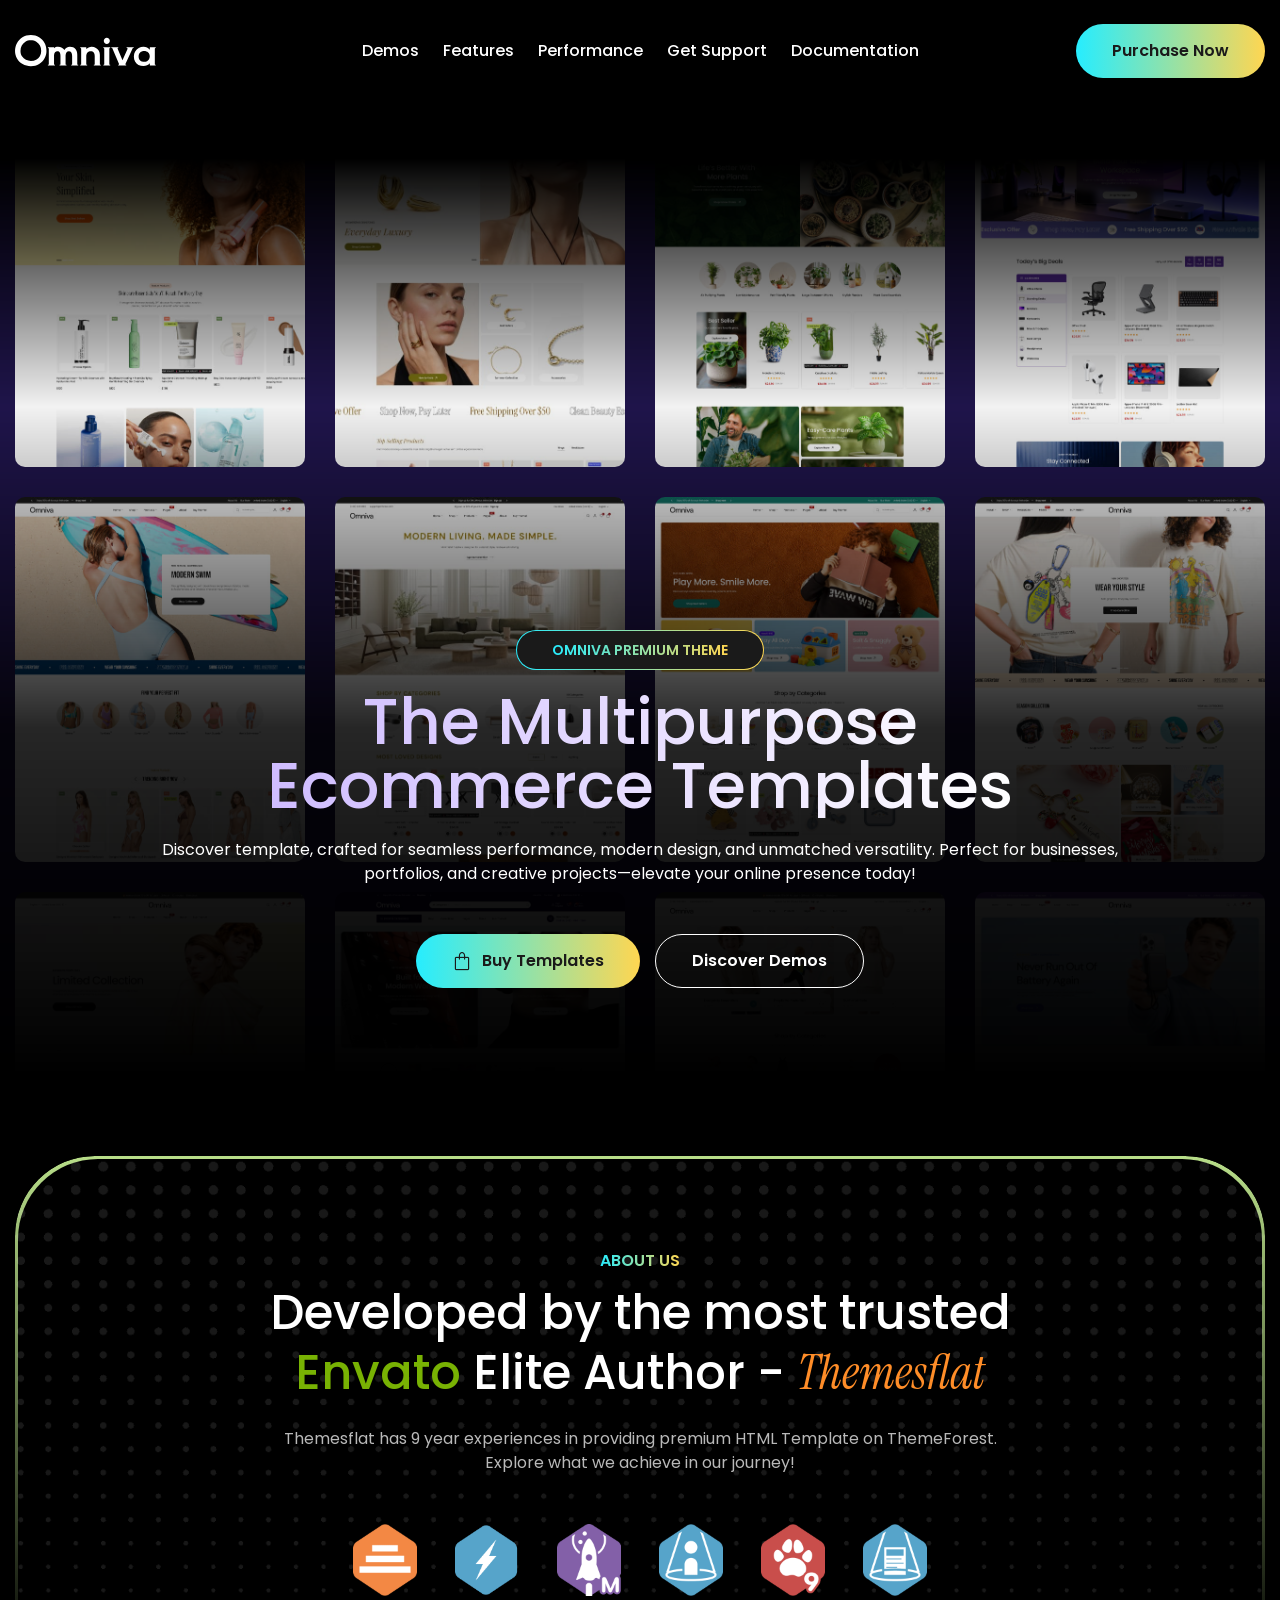
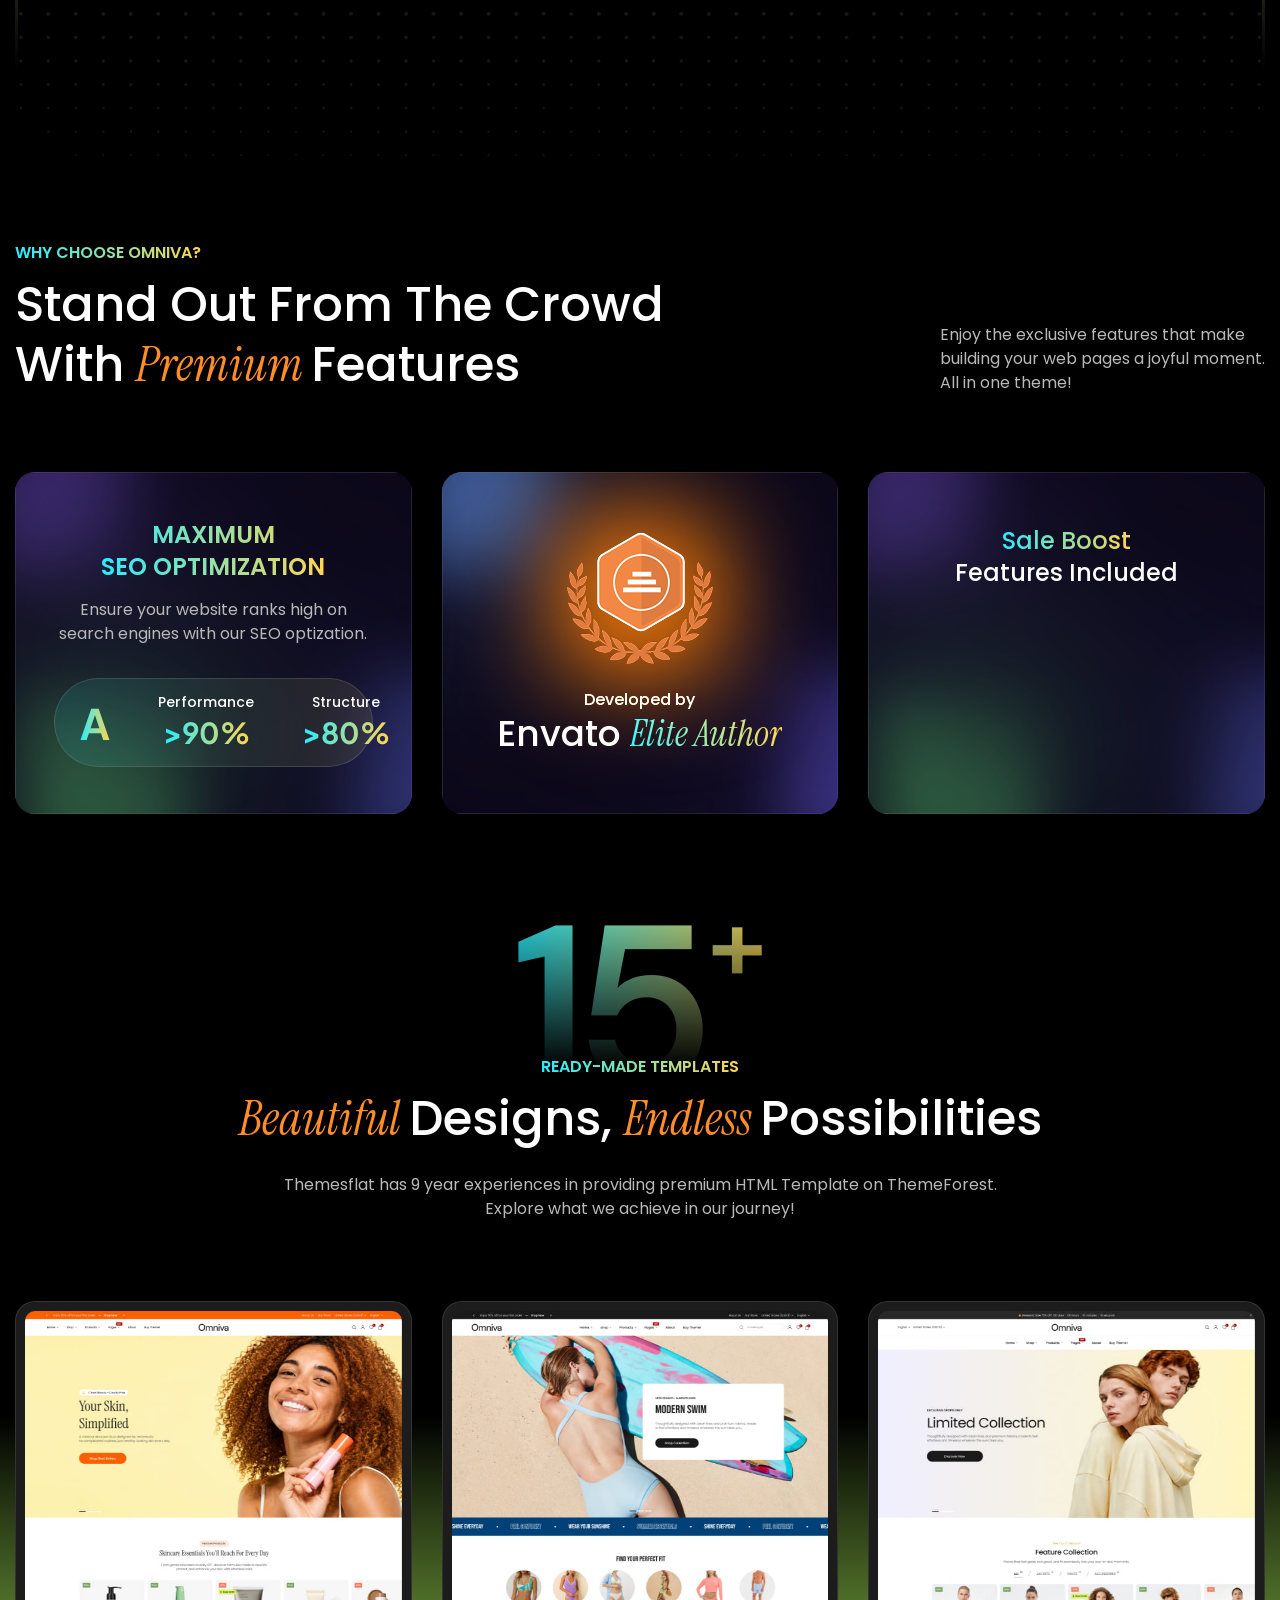
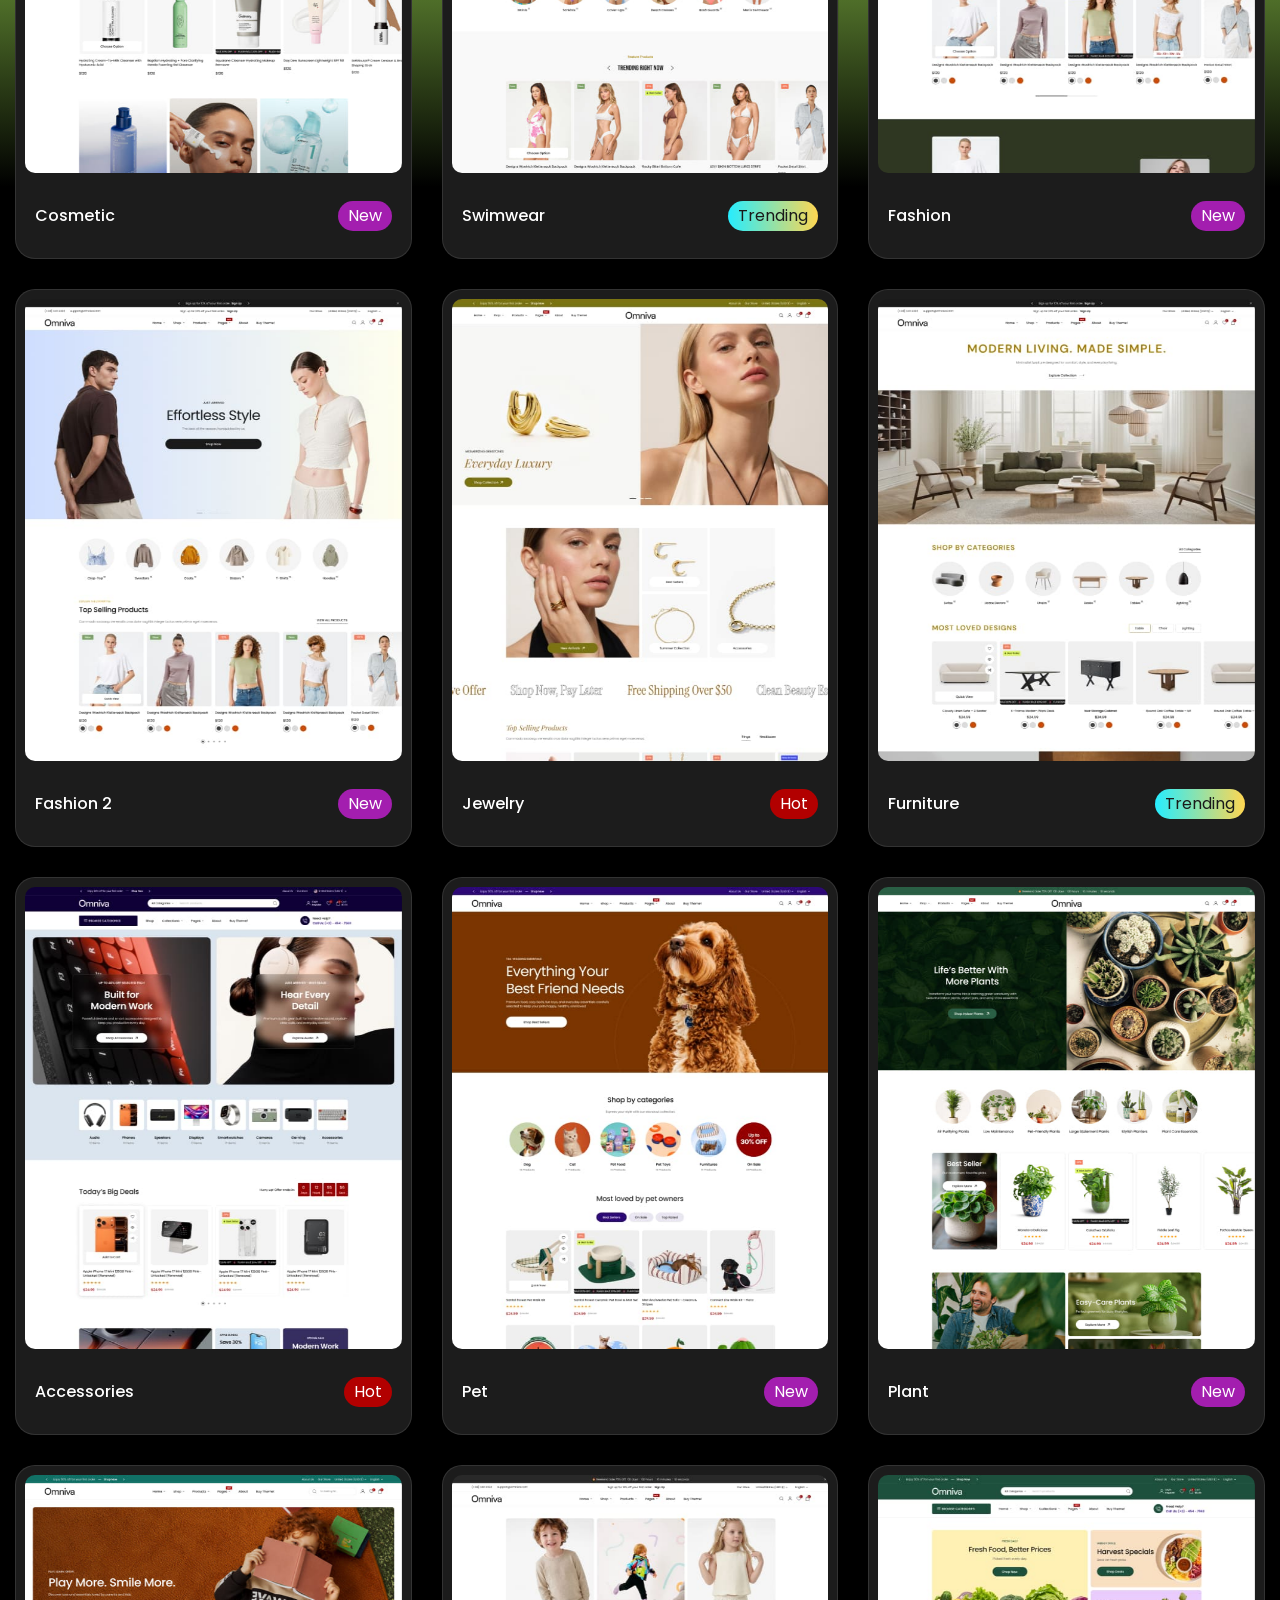
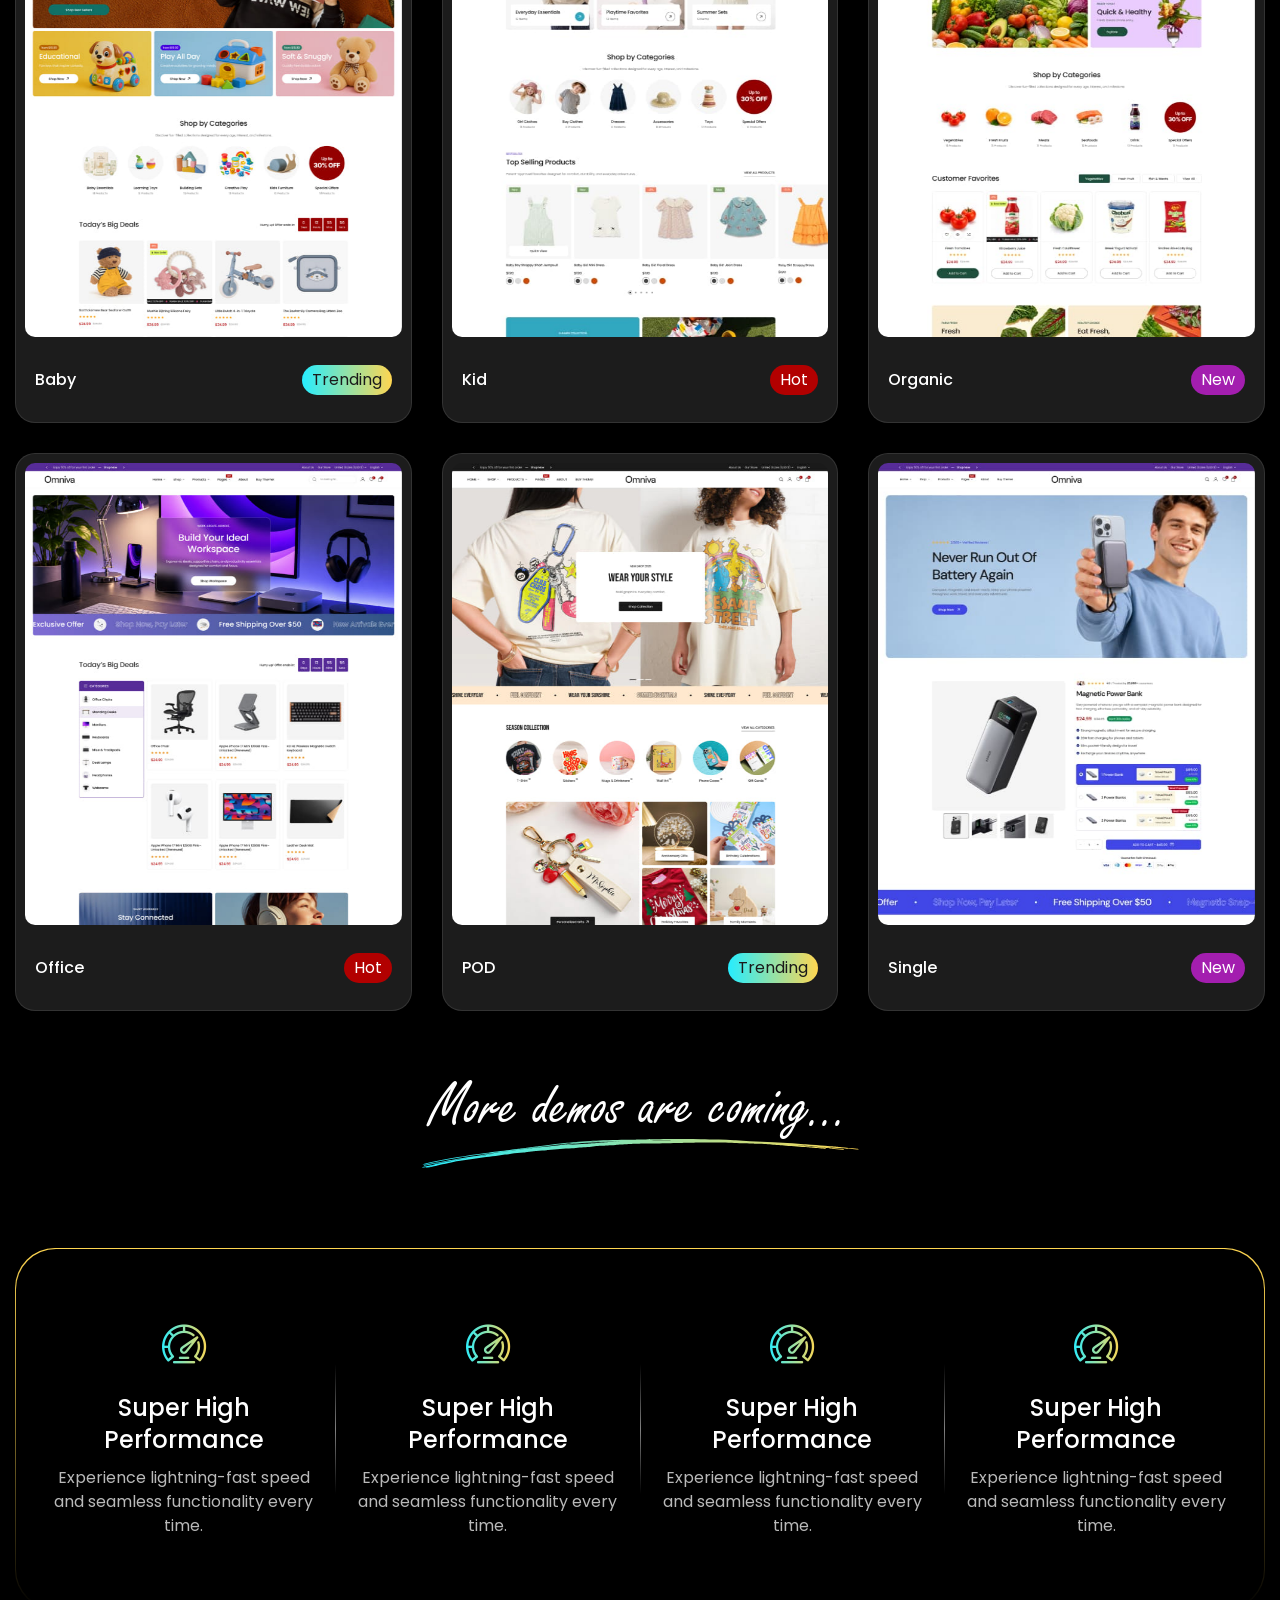
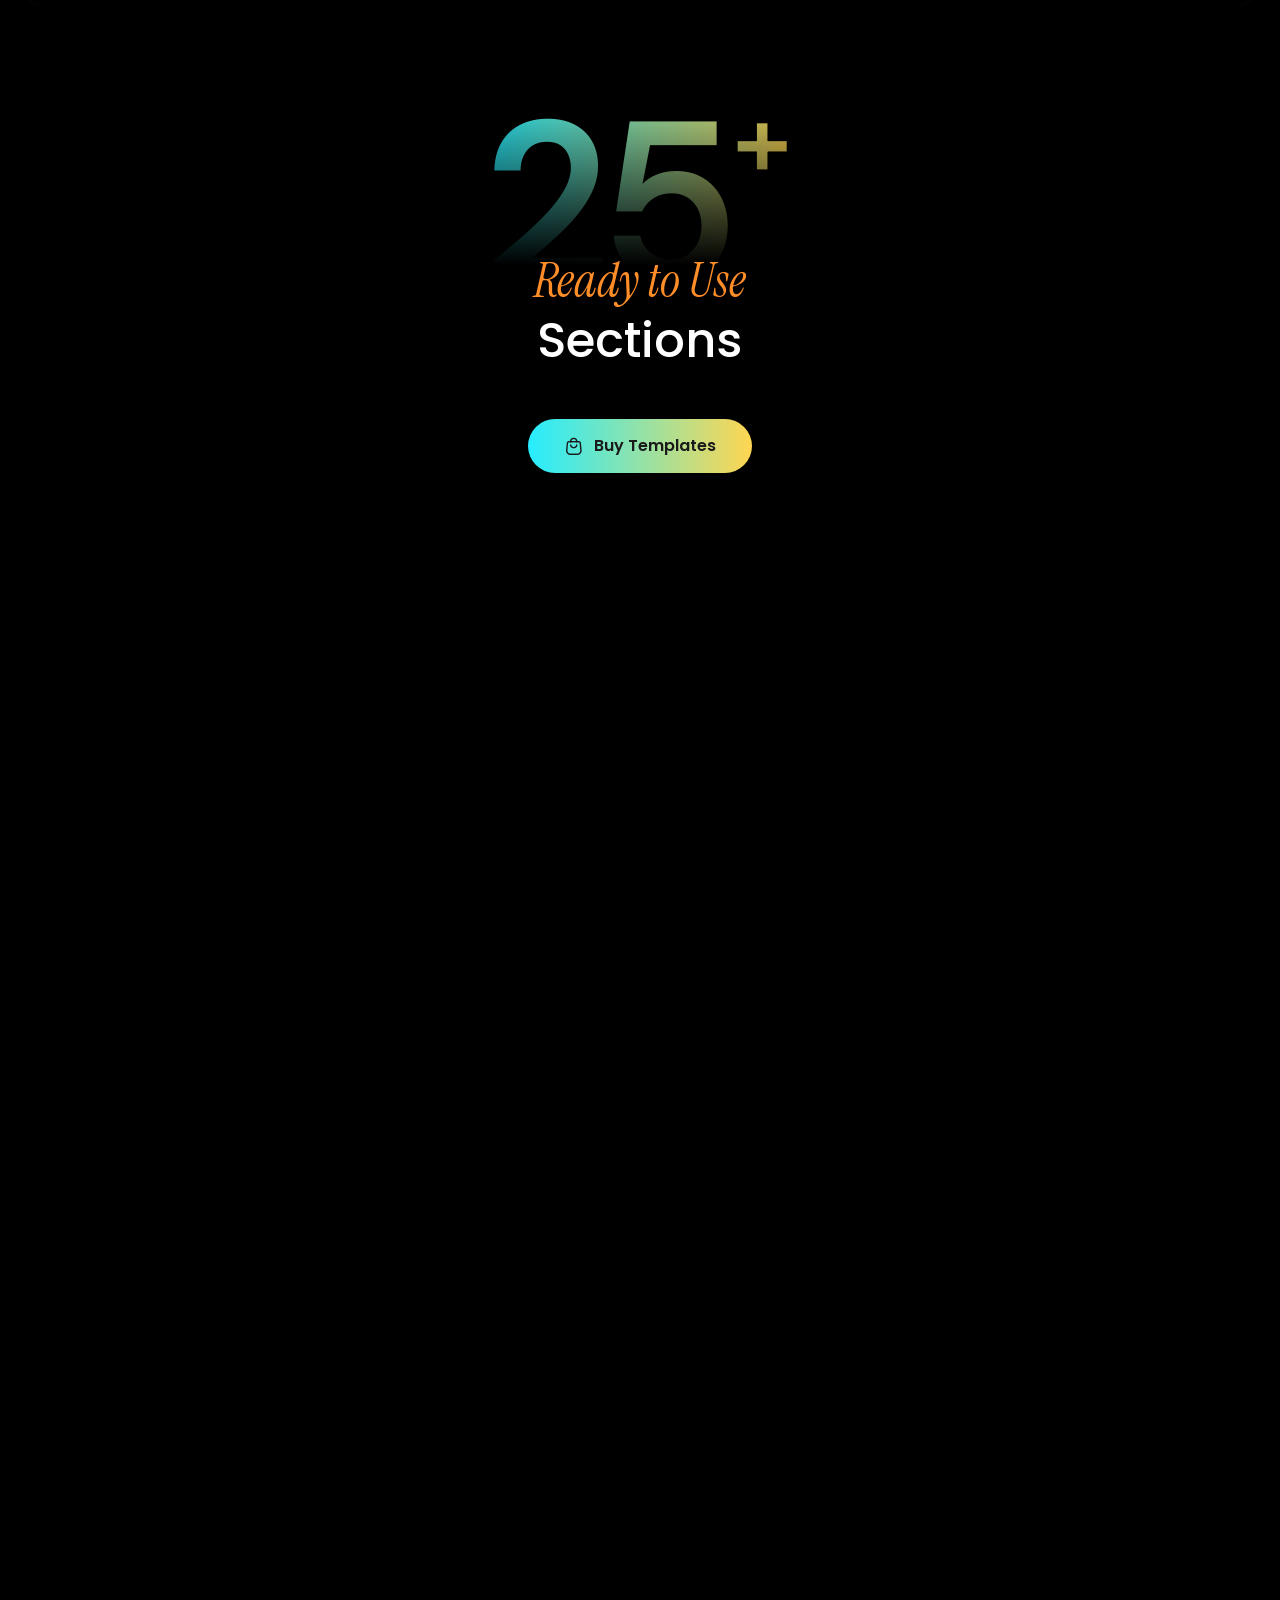
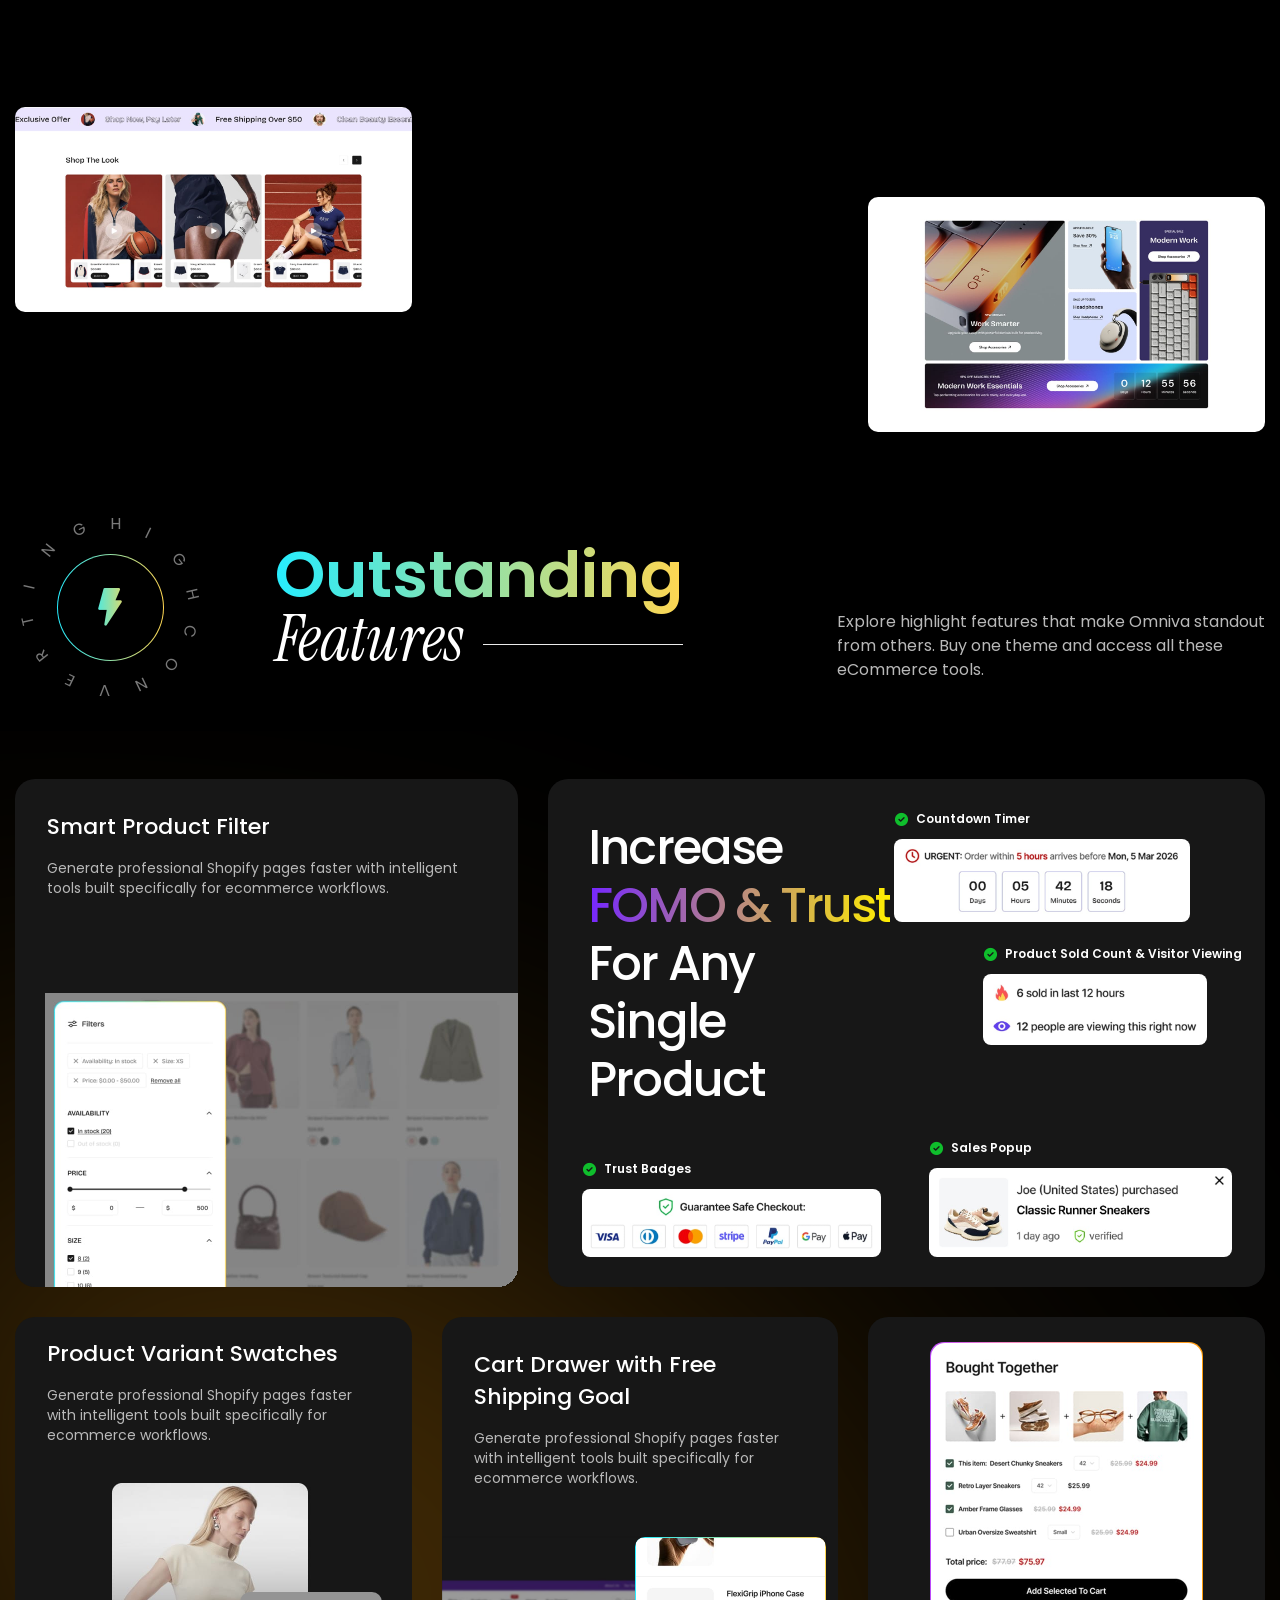
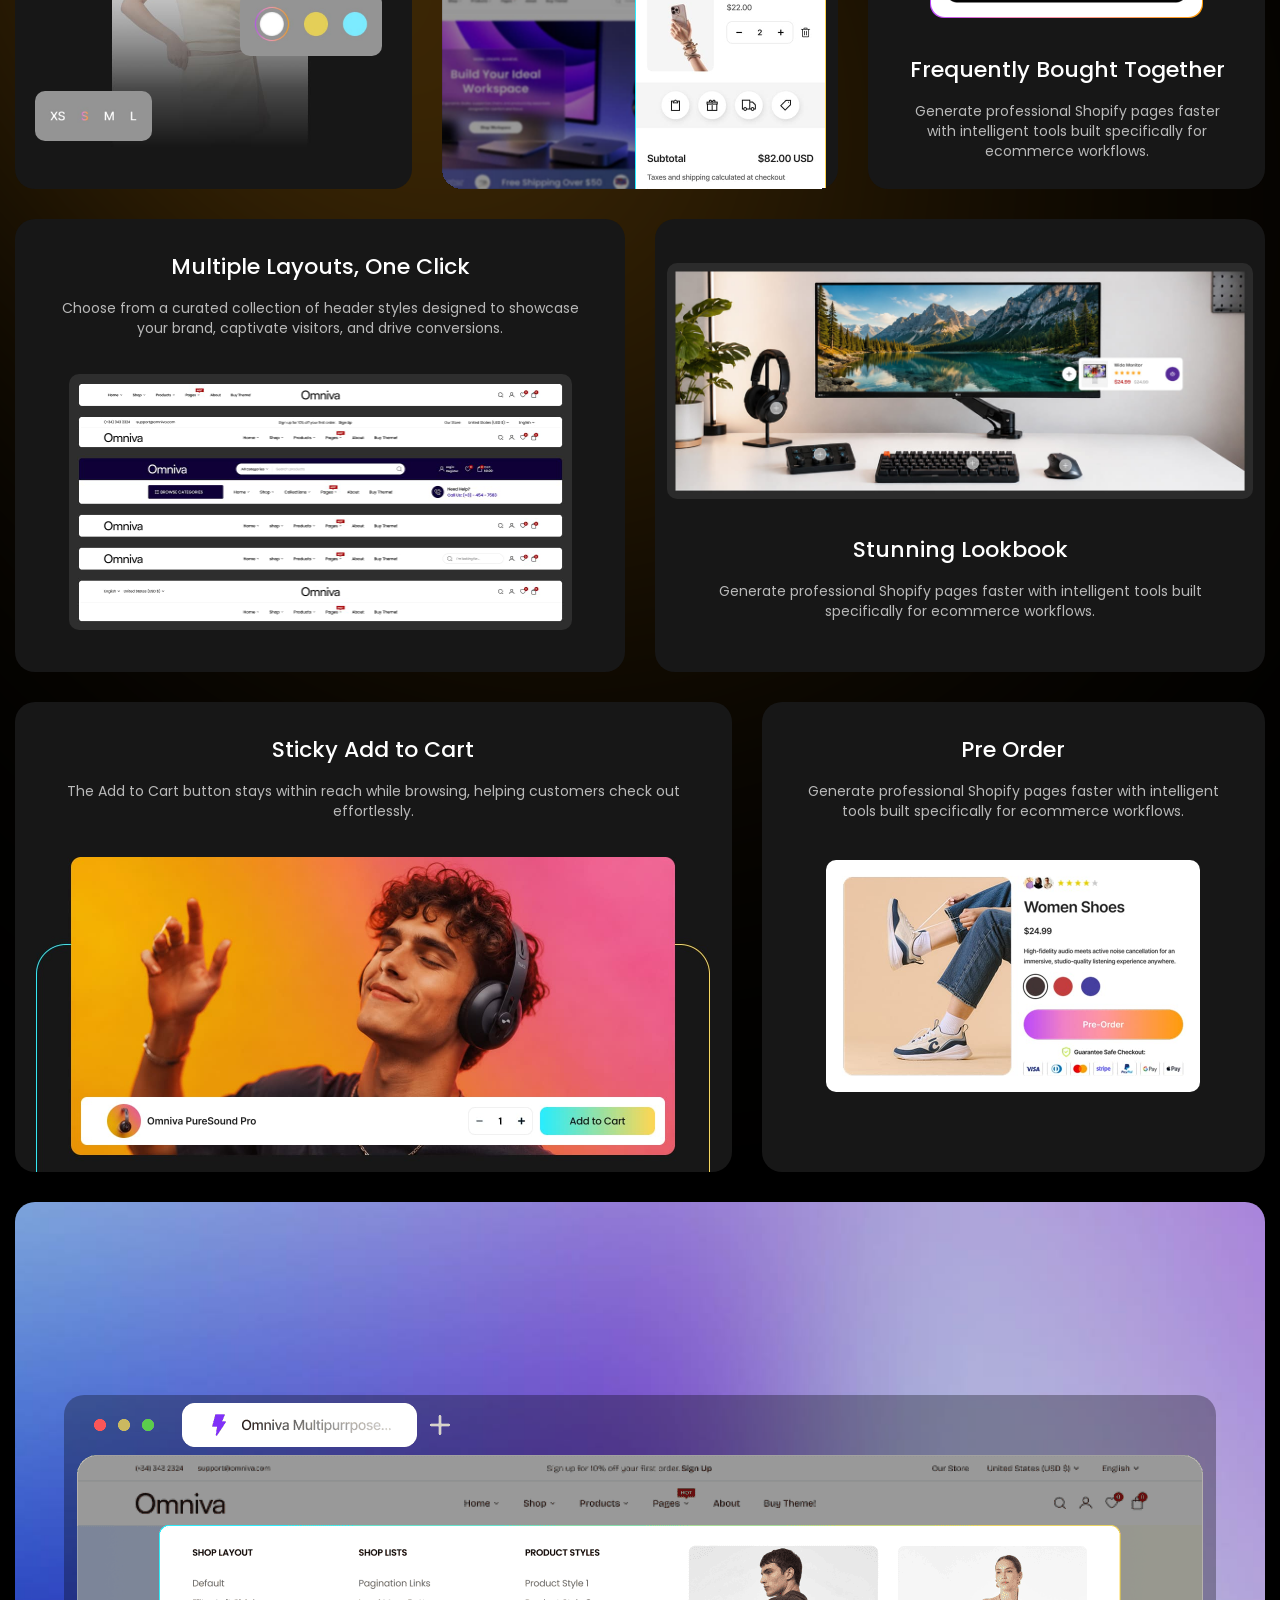
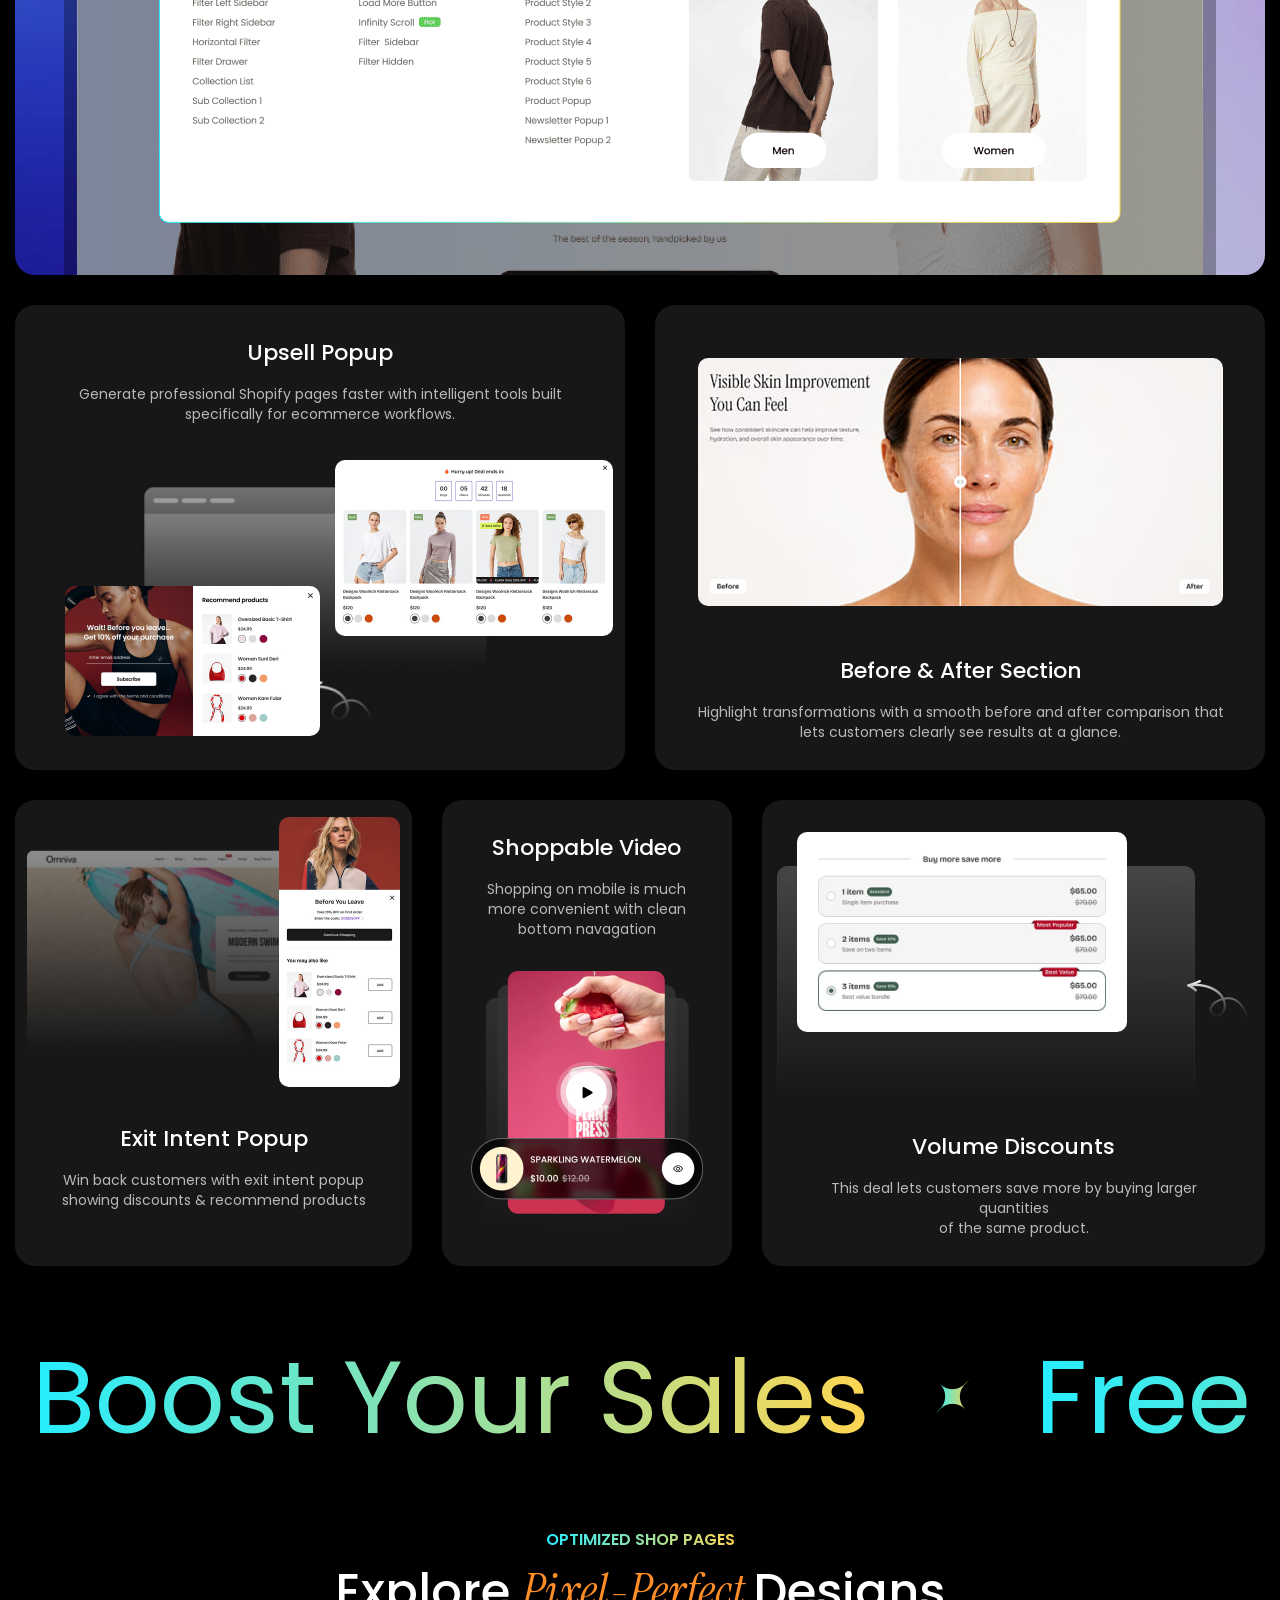
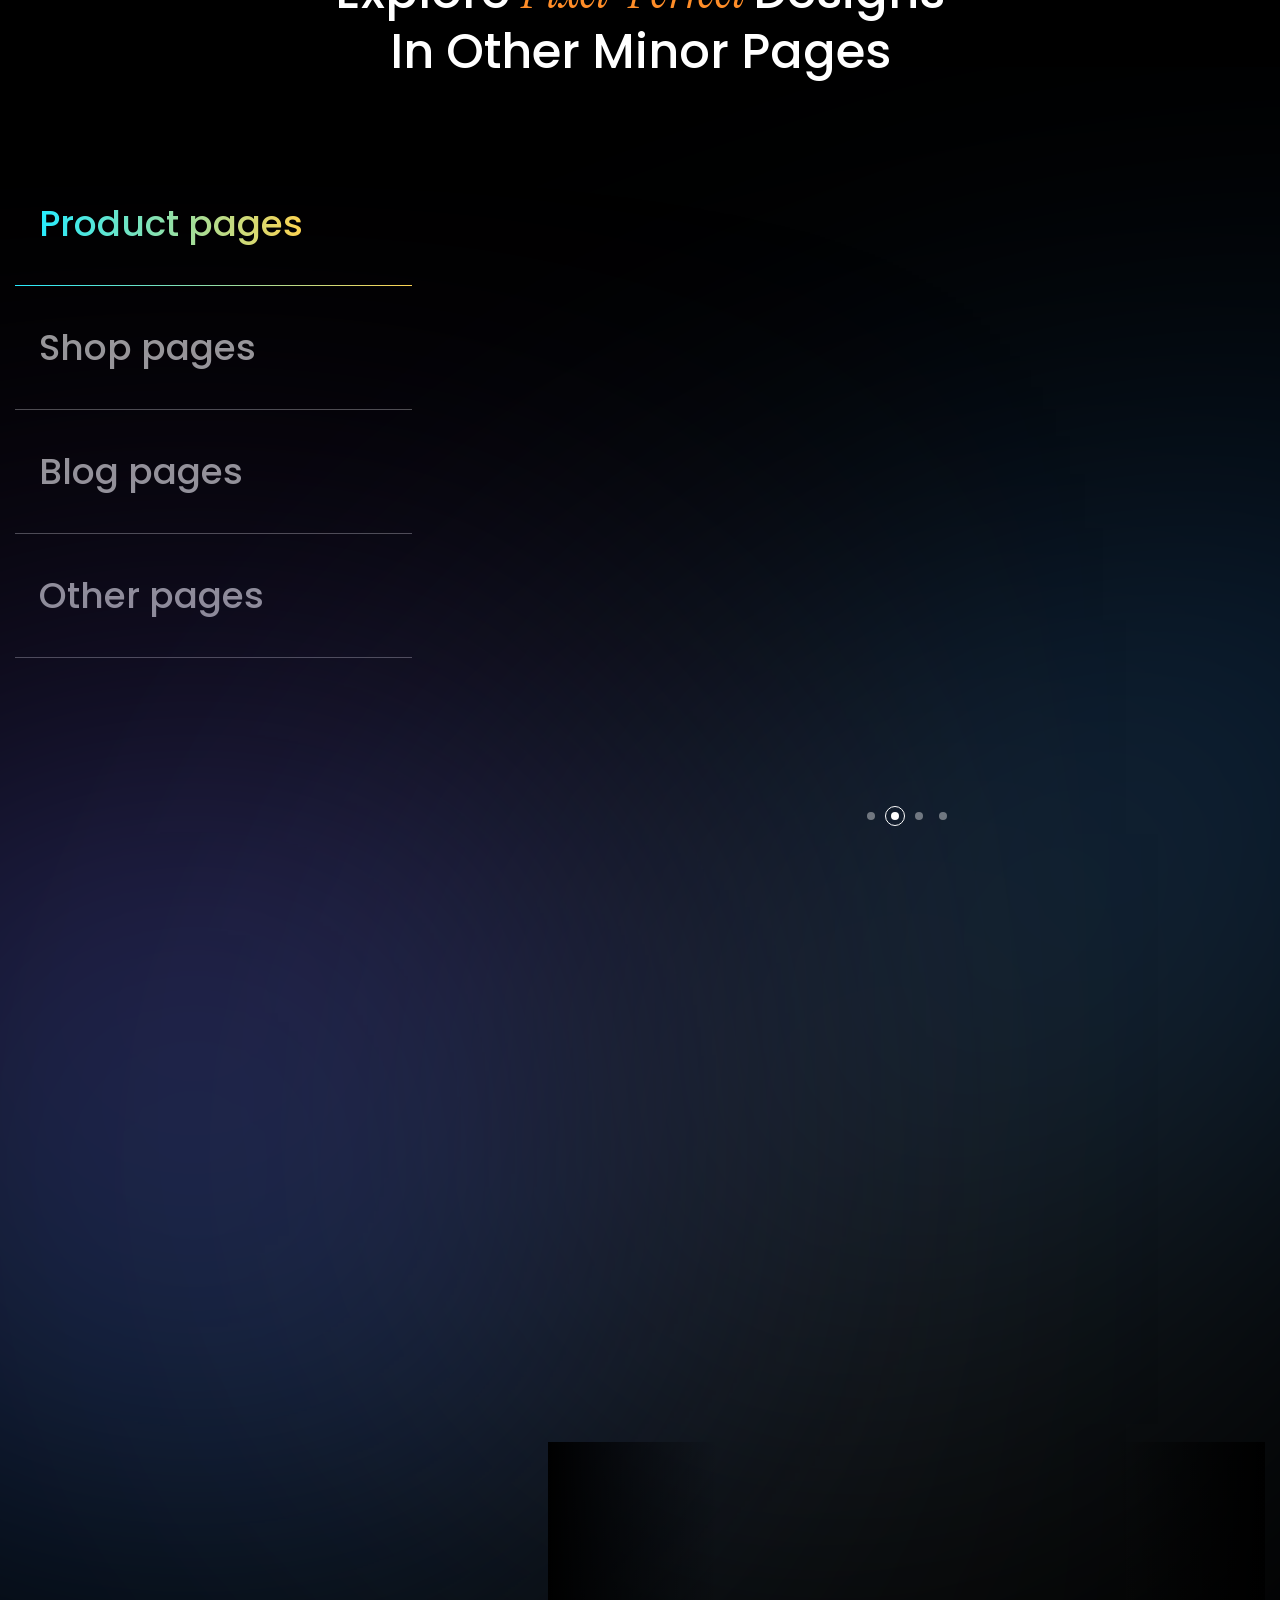
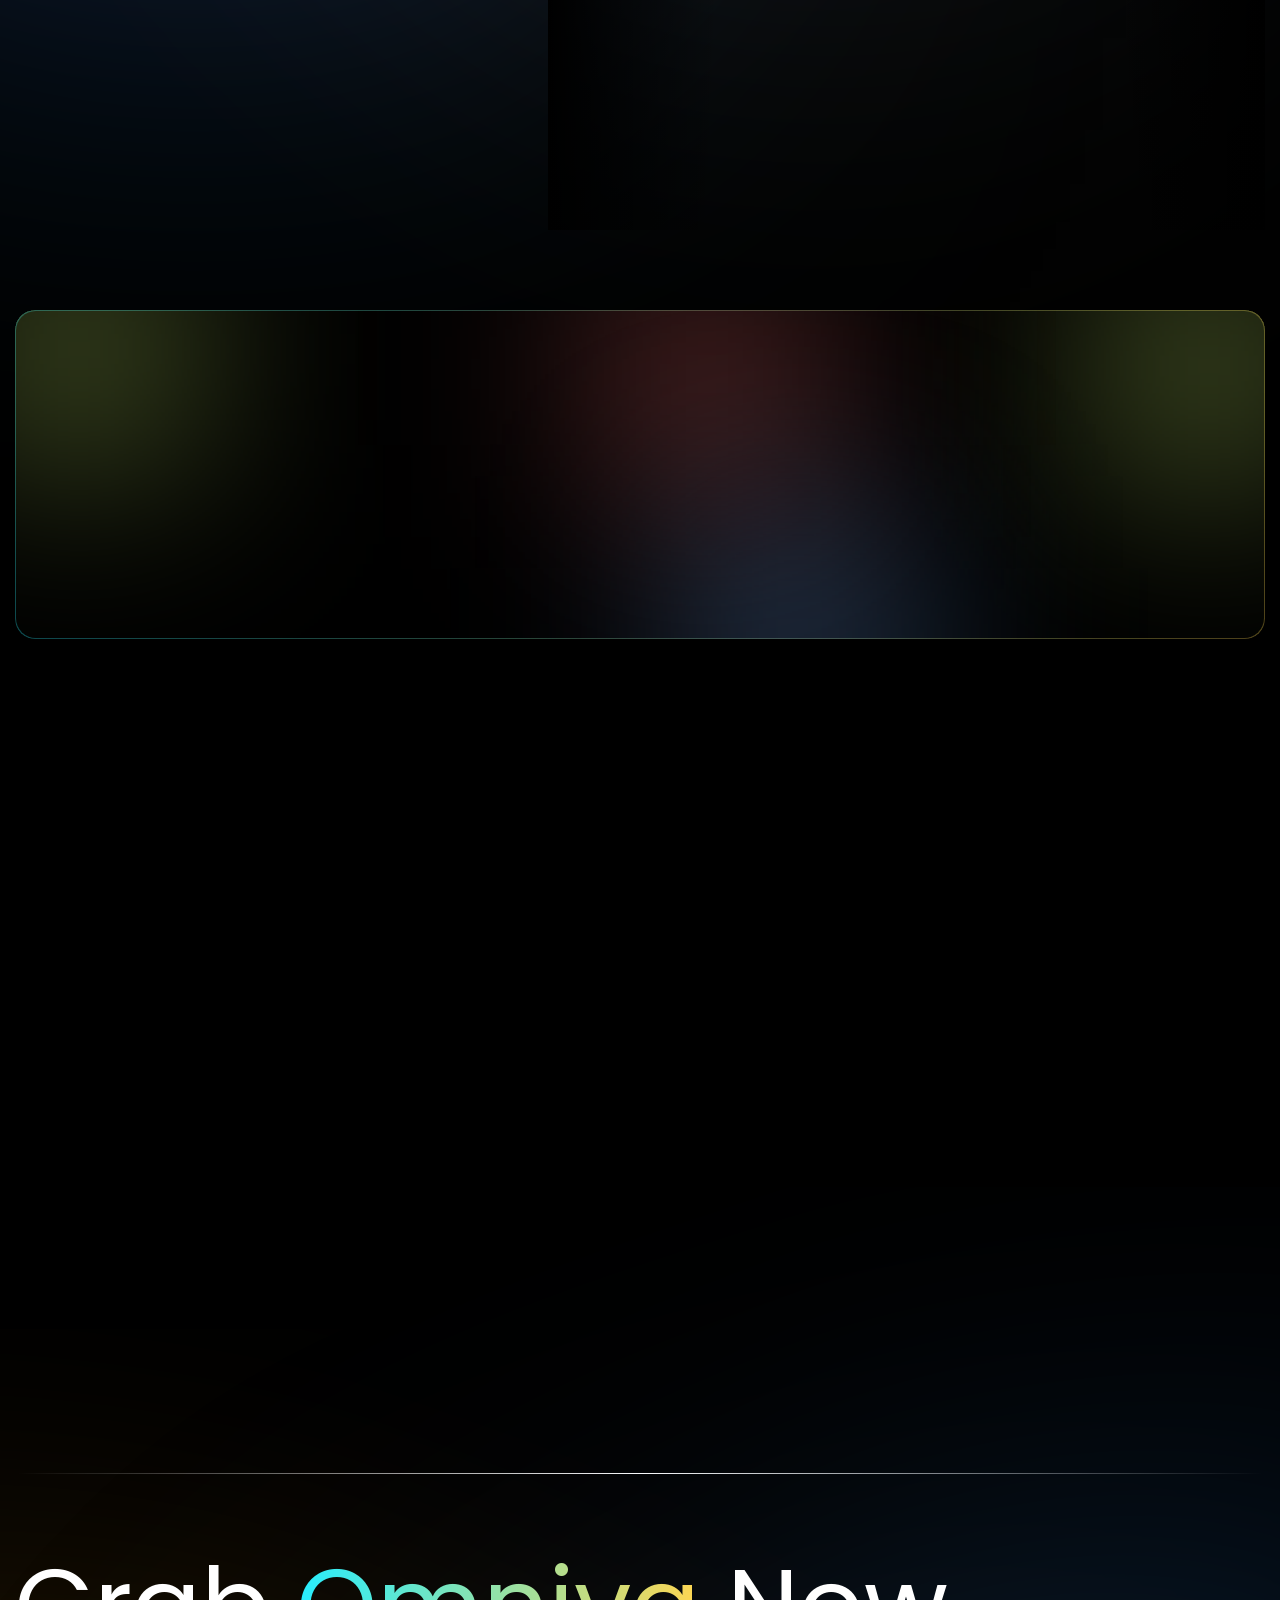
==== commit 208dfa8c: "up" ====
--- a/index.html
+++ b/index.html
@@ -970,7 +970,7 @@
                     </div>
                 </div>
                 <div class="landing-bottom flat-spacing-2 pb-0 wow fadeInUpBlur">
-                    <p class="font-script text-64 fst-italic">
+                    <p class="font-script text-64 letter-space-0">
                         More demos are coming...
                     </p>
                     <div class="img-item">
@@ -2588,10 +2588,10 @@
                     </defs>
                 </svg>
             </div>
-            <div class="position-relative z-1">
+            <div class="position-relative z-1 ">
                 <div class="bg-item item-1"></div>
-                <div class="footer-top">
-                    <p class="text_1 text-124 spacing-bottom-1 wow fadeInRightBlur">
+                <div class="footer-top overflow-hidden">
+                    <p class="text_1 text-124 spacing-bottom-1 textMoveRight">
                         Grab <span class="gradient-text">
                             Omniva
                         </span> Now
@@ -2605,7 +2605,7 @@
                         </p>
                         <div class="circular-text"></div>
                     </div>
-                    <p class="text_2 text-124 text-end wow fadeInLeftBlur">
+                    <p class="textMoveLeft text_2 text-124 text-end">
                         Boost Your Sale
                     </p>
                 </div>
--- a/assets/fonts/fonts.css
+++ b/assets/fonts/fonts.css
@@ -5,7 +5,7 @@
 @import url('https://fonts.googleapis.com/css2?family=Instrument+Serif:ital@0;1&display=swap');
 @import url('https://fonts.googleapis.com/css2?family=DM+Sans:ital,opsz,wght@0,9..40,100..1000;1,9..40,100..1000&display=swap');
 @import url('https://fonts.googleapis.com/css2?family=Plus+Jakarta+Sans:ital,wght@0,200..800;1,200..800&display=swap');
-@import url('https://fonts.googleapis.com/css2?family=Style+Script&display=swap');
+/* @import url('https://fonts.googleapis.com/css2?family=Style+Script&display=swap'); */
 
 @font-face {
     font-family: 'Satoshi';
@@ -84,4 +84,12 @@
     font-style: italic;
     font-weight: 800;
     src: local('Satoshi Black Italic'), url('Satoshi-BlackItalic.woff') format('woff');
+}
+
+
+@font-face {
+    font-family: 'FreeStyle';
+    font-style: normal;
+    font-weight: normal;
+    src: local('FreeStyle'), url('FREESCPT.TTF') format('truetype');
 }
--- a/assets/css/styles.css
+++ b/assets/css/styles.css
@@ -281,16 +281,11 @@
   text-rendering: optimizeLegibility;
 }
 body::-webkit-scrollbar {
-  width: 0px;
+  width: 10px;
 }
 body::-webkit-scrollbar-thumb {
   cursor: grab;
-  background-color: var(--critical);
-}
-@media (max-width: 1199px) {
-  body {
-    padding-bottom: 67px;
-  }
+  background-color: var(--white);
 }
 
 img {
@@ -934,7 +929,7 @@
 }
 
 .font-script {
-  font-family: "Style Script", cursive;
+  font-family: "FreeStyle";
 }
 
 .text-hero {
@@ -8476,22 +8471,32 @@
   position: relative;
   padding-left: 16px;
   padding-right: 16px;
+  border: 1px solid var(--white_20);
 }
 .accordion-item-v4::before {
   content: "";
   position: absolute;
-  inset: -1px;
+  inset: -2px;
   background: linear-gradient(90deg, #26EDFF, #FFD651, #26EDFF);
   background-size: 200% 100%;
   animation: gradientFlow 2s linear infinite;
   z-index: -1;
   border-radius: var(--radius);
+  -webkit-transition: all 0.3s ease;
+  -moz-transition: all 0.3s ease;
+  -ms-transition: all 0.3s ease;
+  -o-transition: all 0.3s ease;
+  transition: all 0.3s ease;
 }
 .accordion-item-v4 .accordion-action .ic-ar {
   font-size: 24px;
 }
 .accordion-item-v4 .accordion-content {
   padding-bottom: 16px;
+}
+.accordion-item-v4:has(.accordion-action.collapsed)::before {
+  opacity: 0;
+  visibility: hidden;
 }
 @media (min-width: 992px) {
   .accordion-item-v4 {
@@ -23183,12 +23188,6 @@
 .tf-footer-landing {
   position: relative;
 }
-.tf-footer-landing .text_1 {
-  padding-left: 129px;
-}
-.tf-footer-landing .text_2 {
-  padding-right: 89px;
-}
 .tf-footer-landing .footer-inner {
   text-align: center;
 }
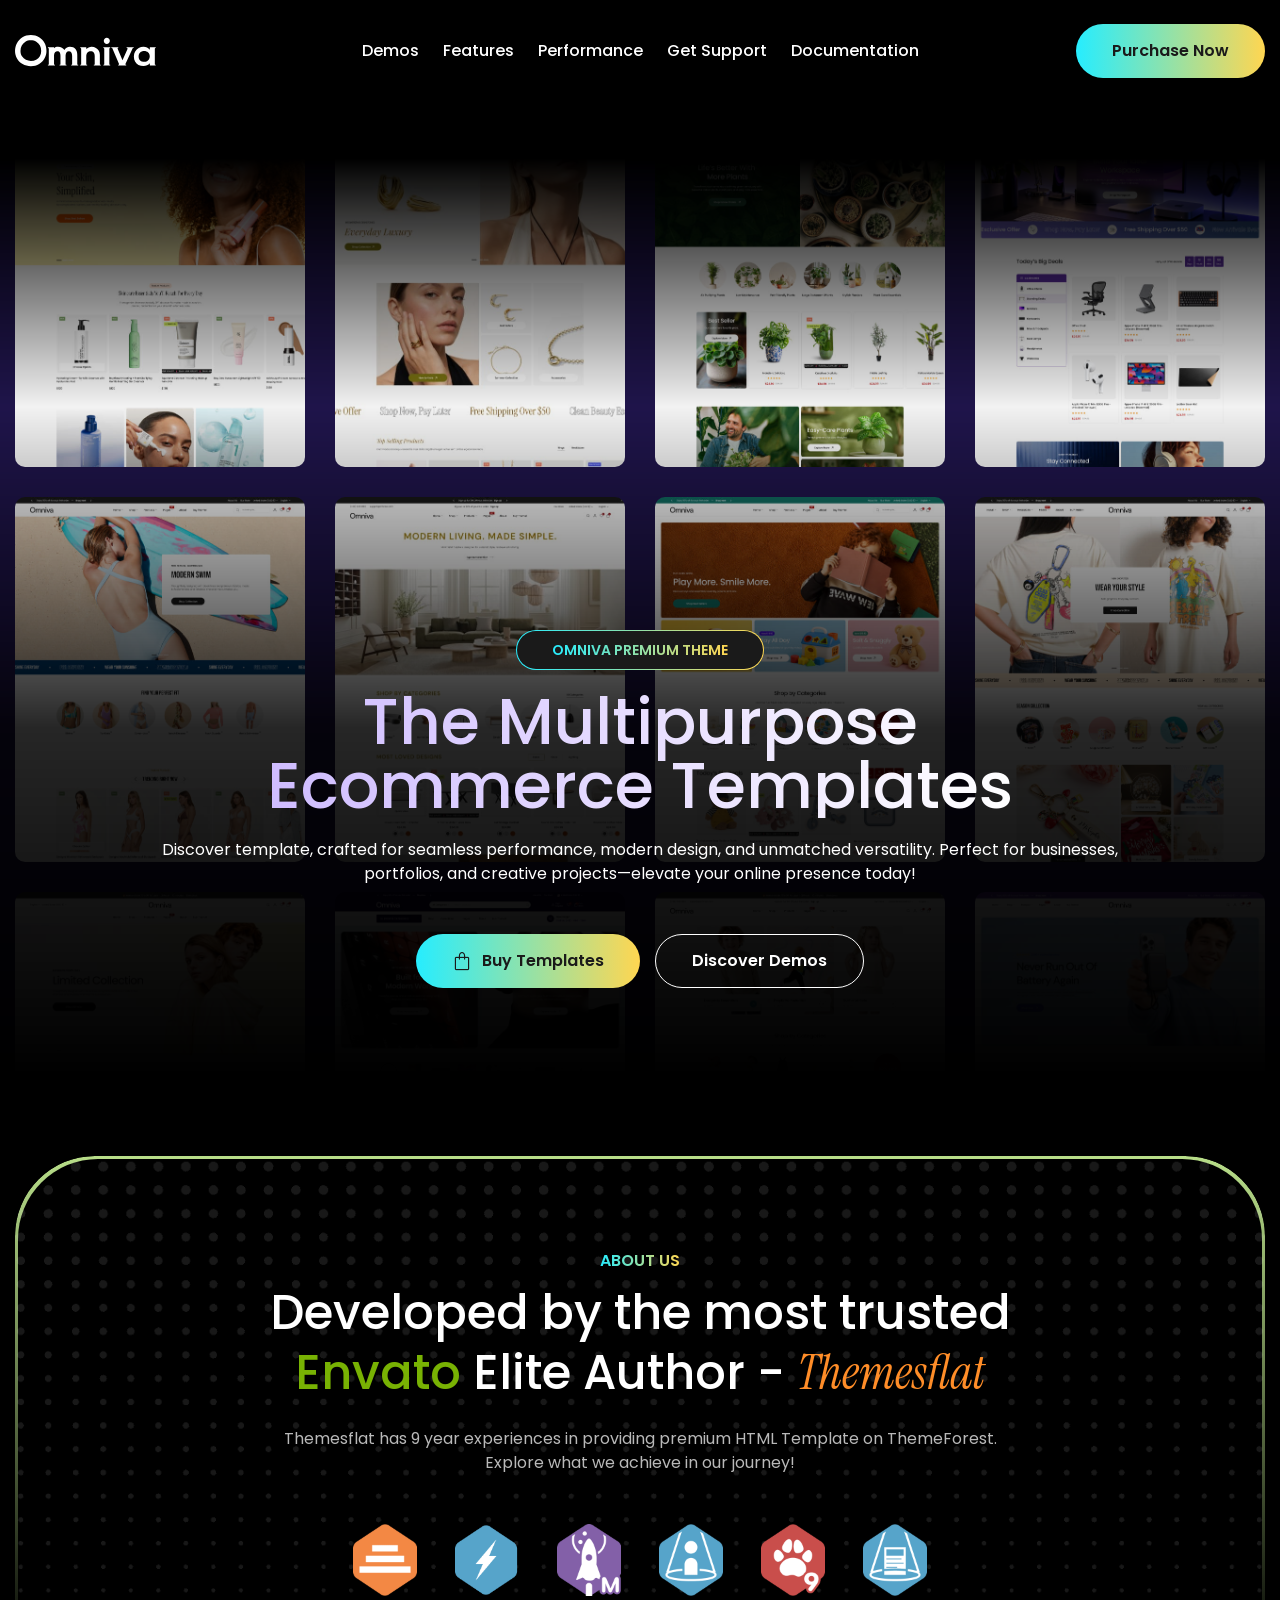
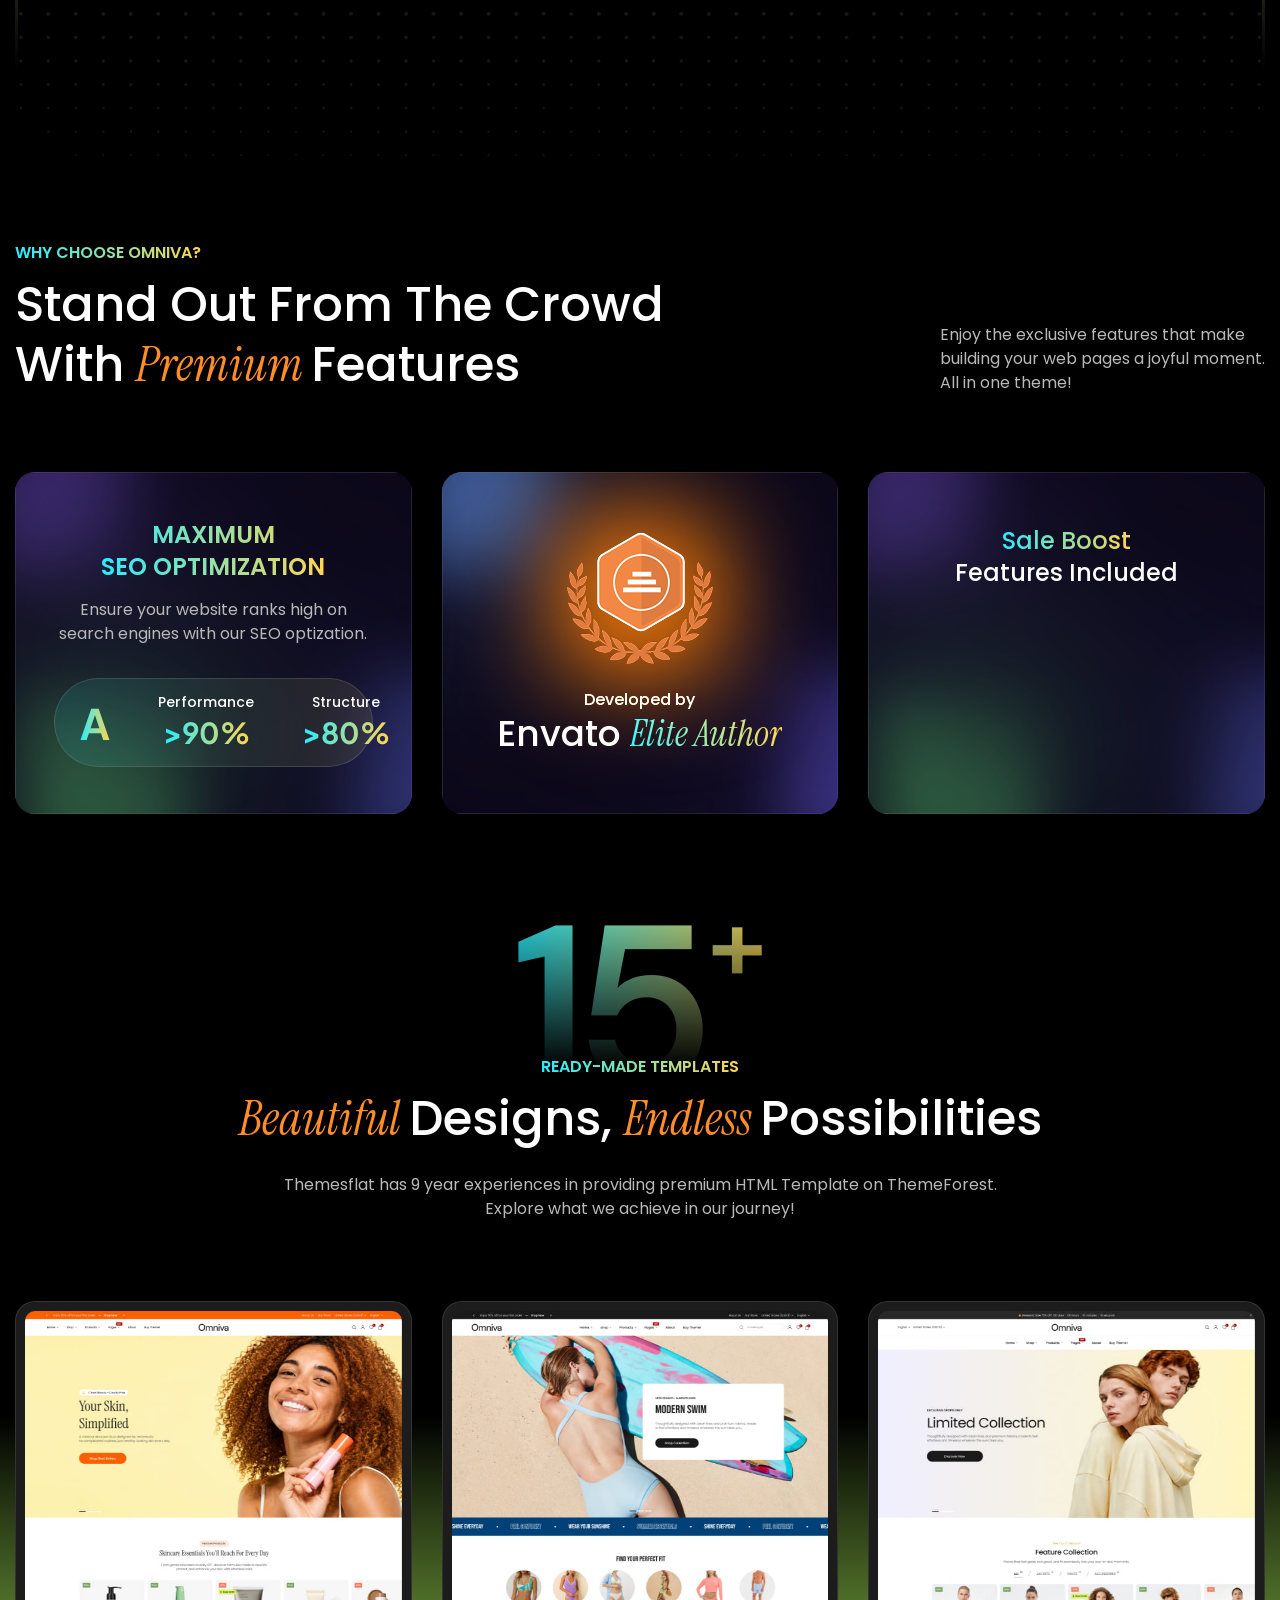
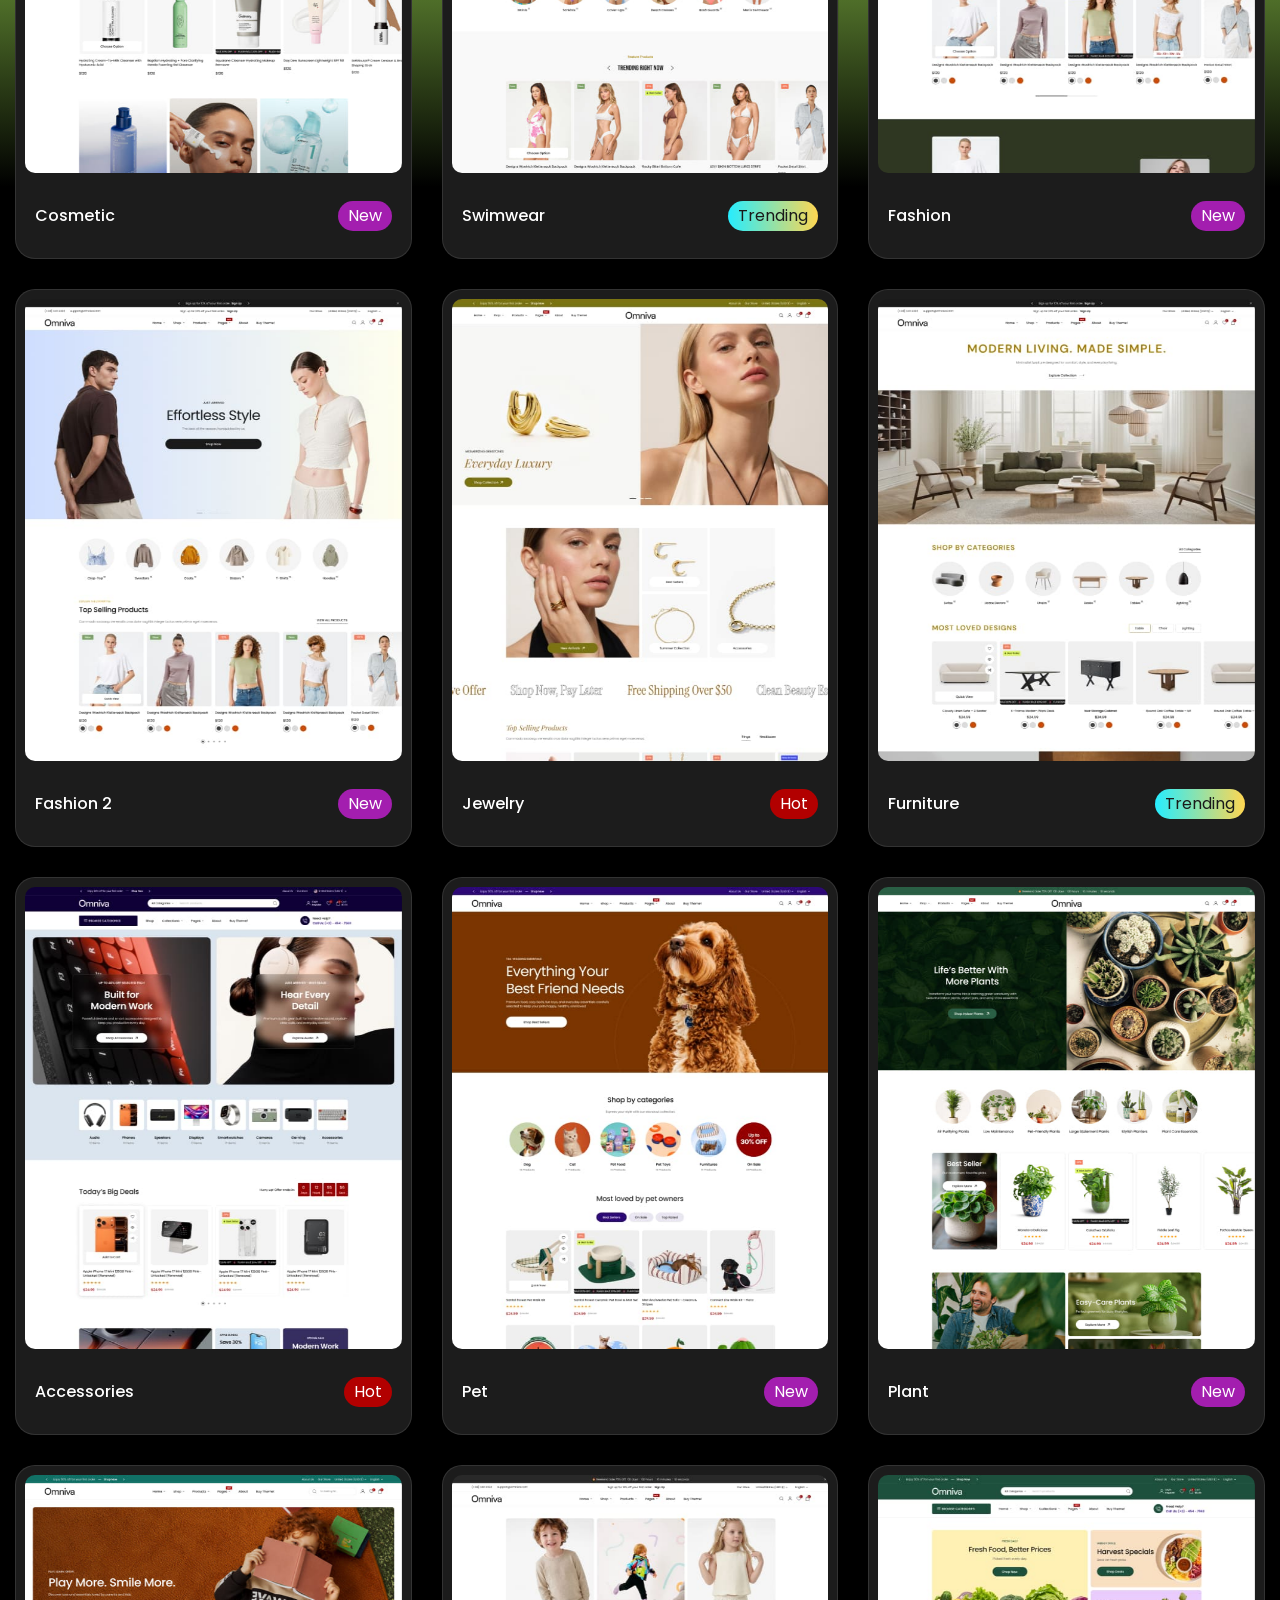
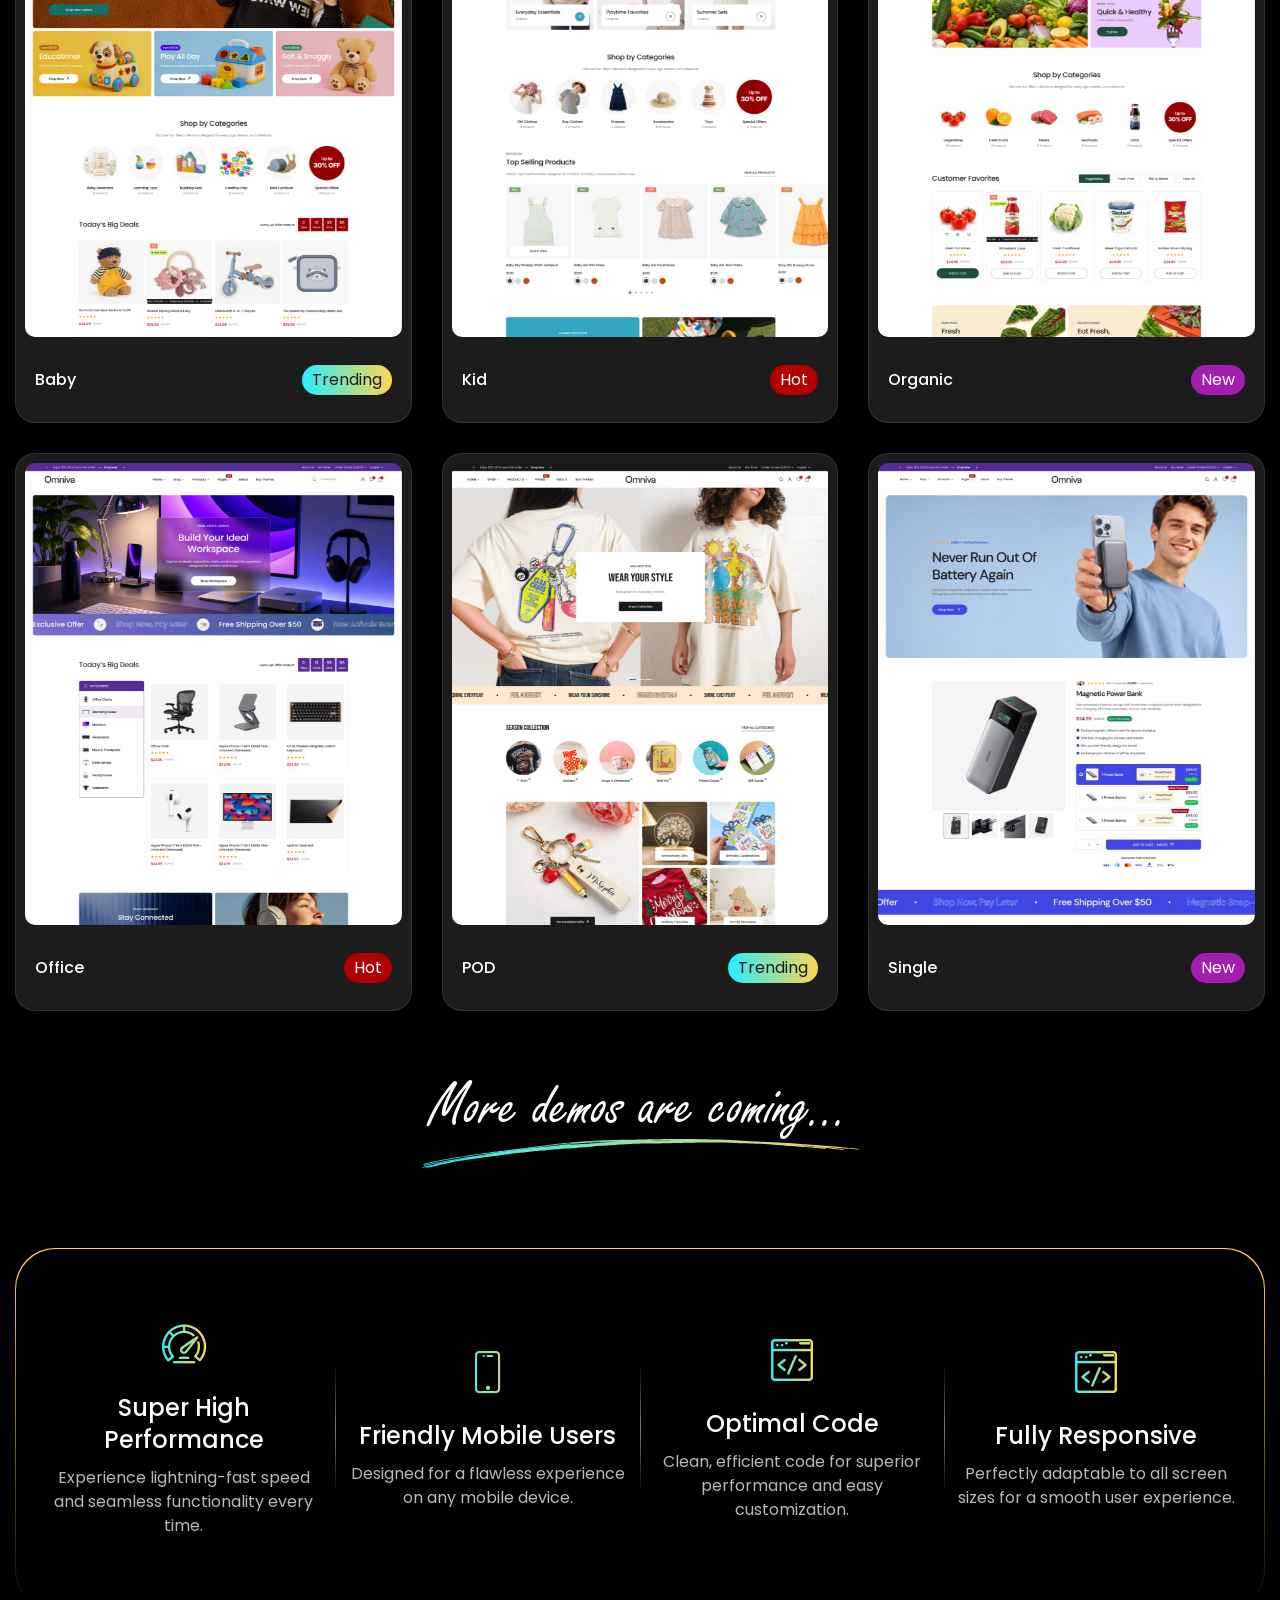
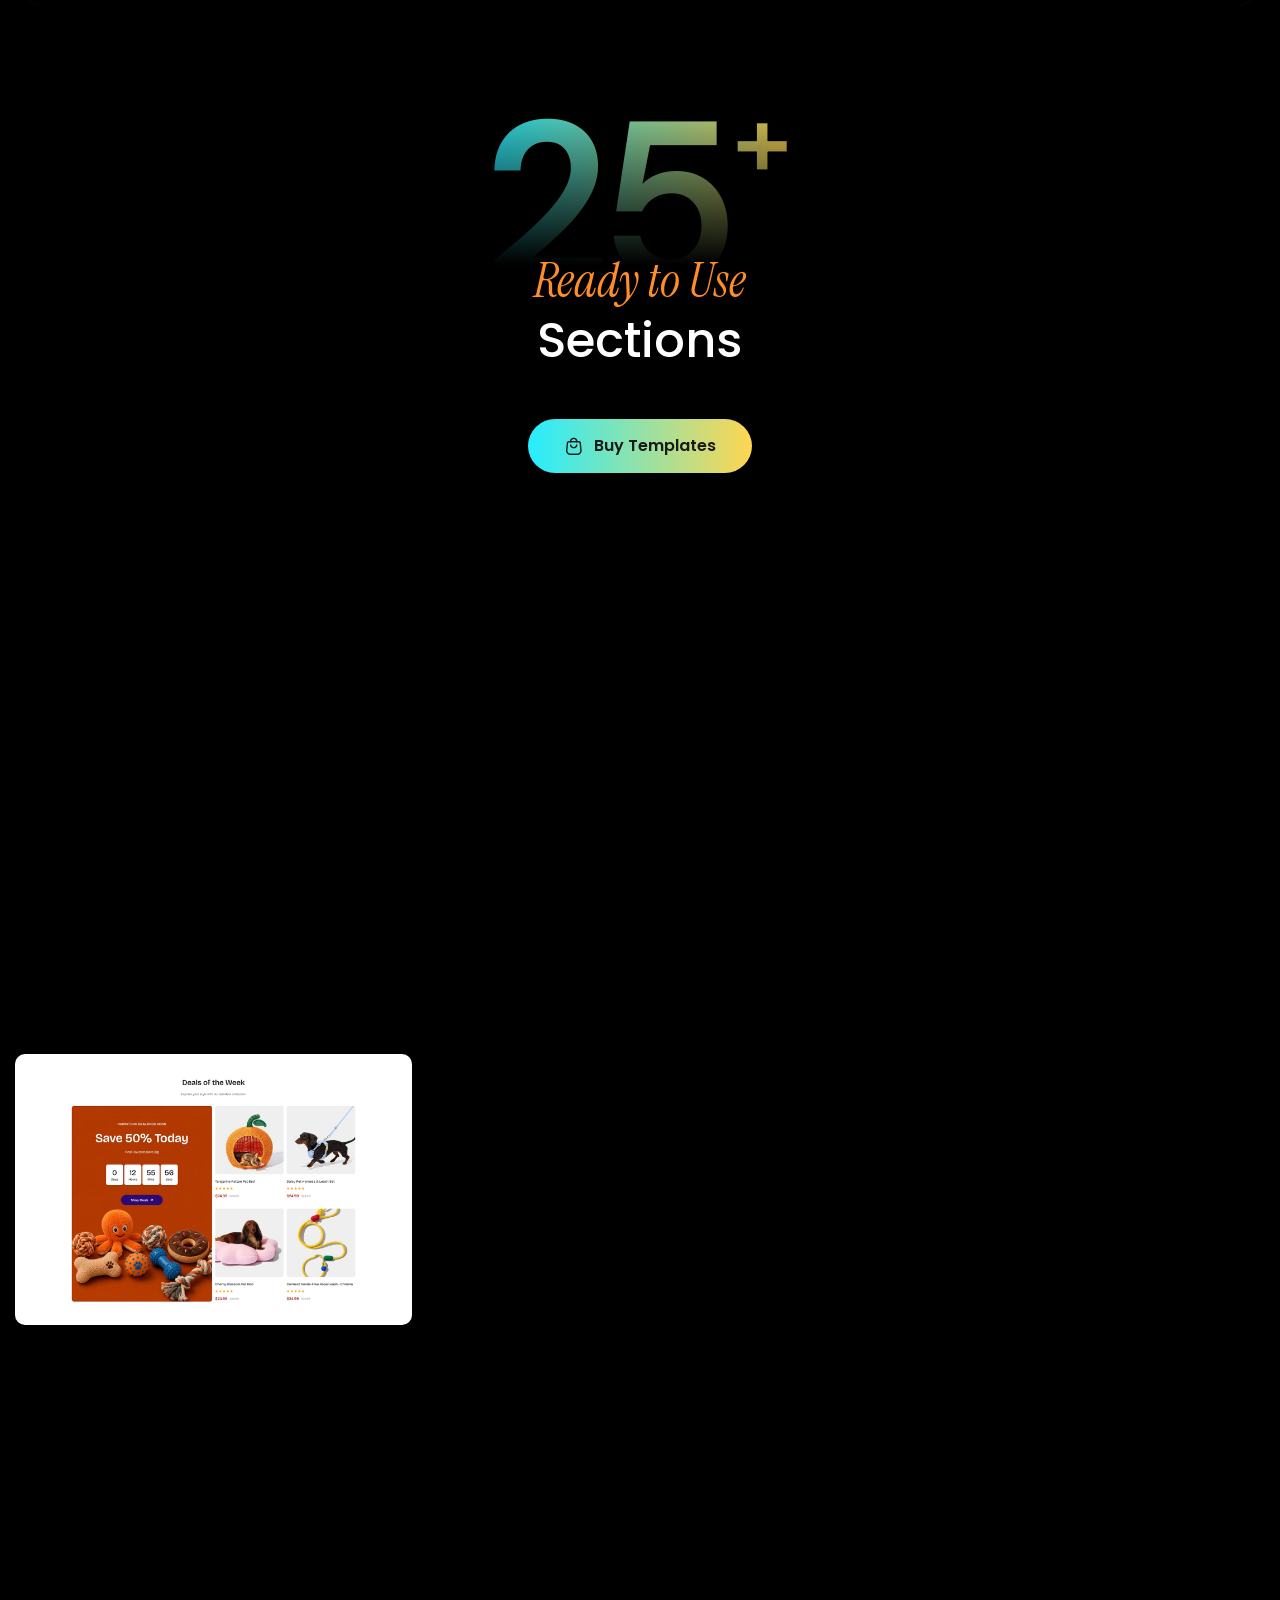
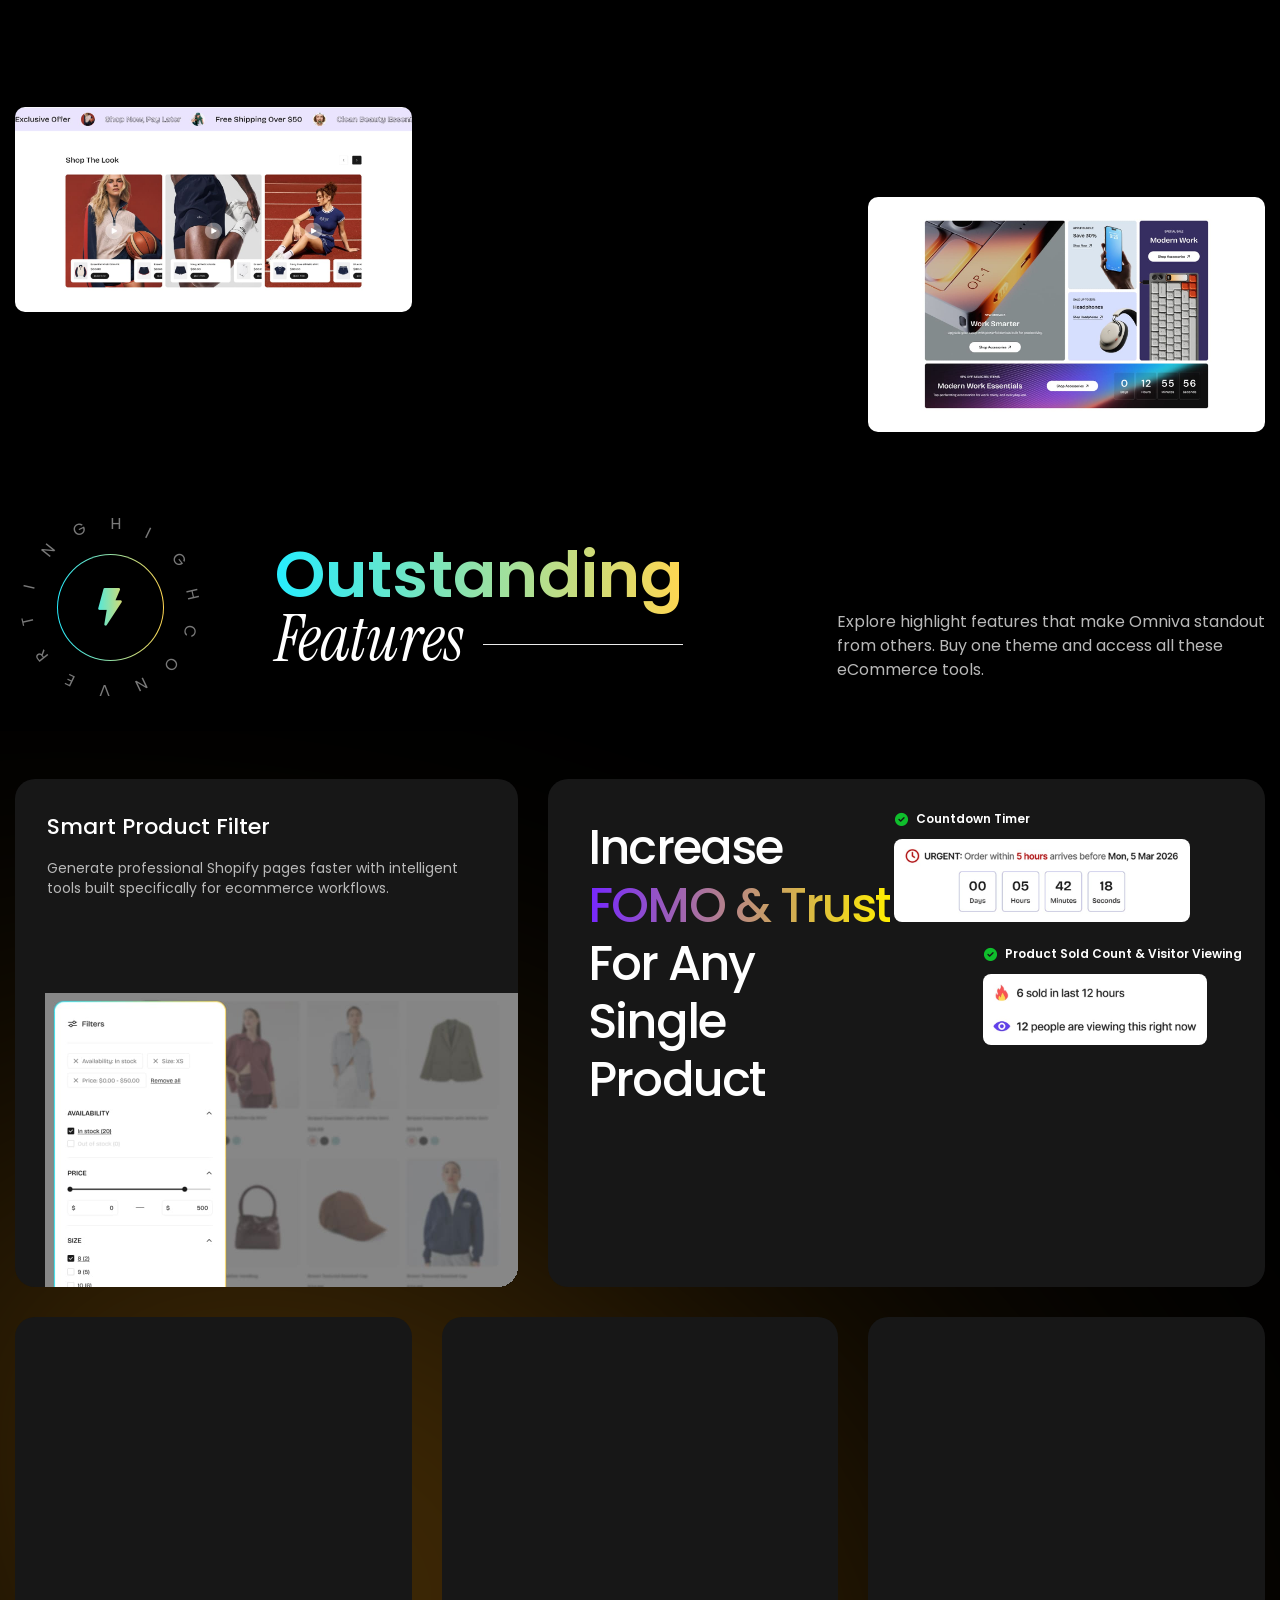
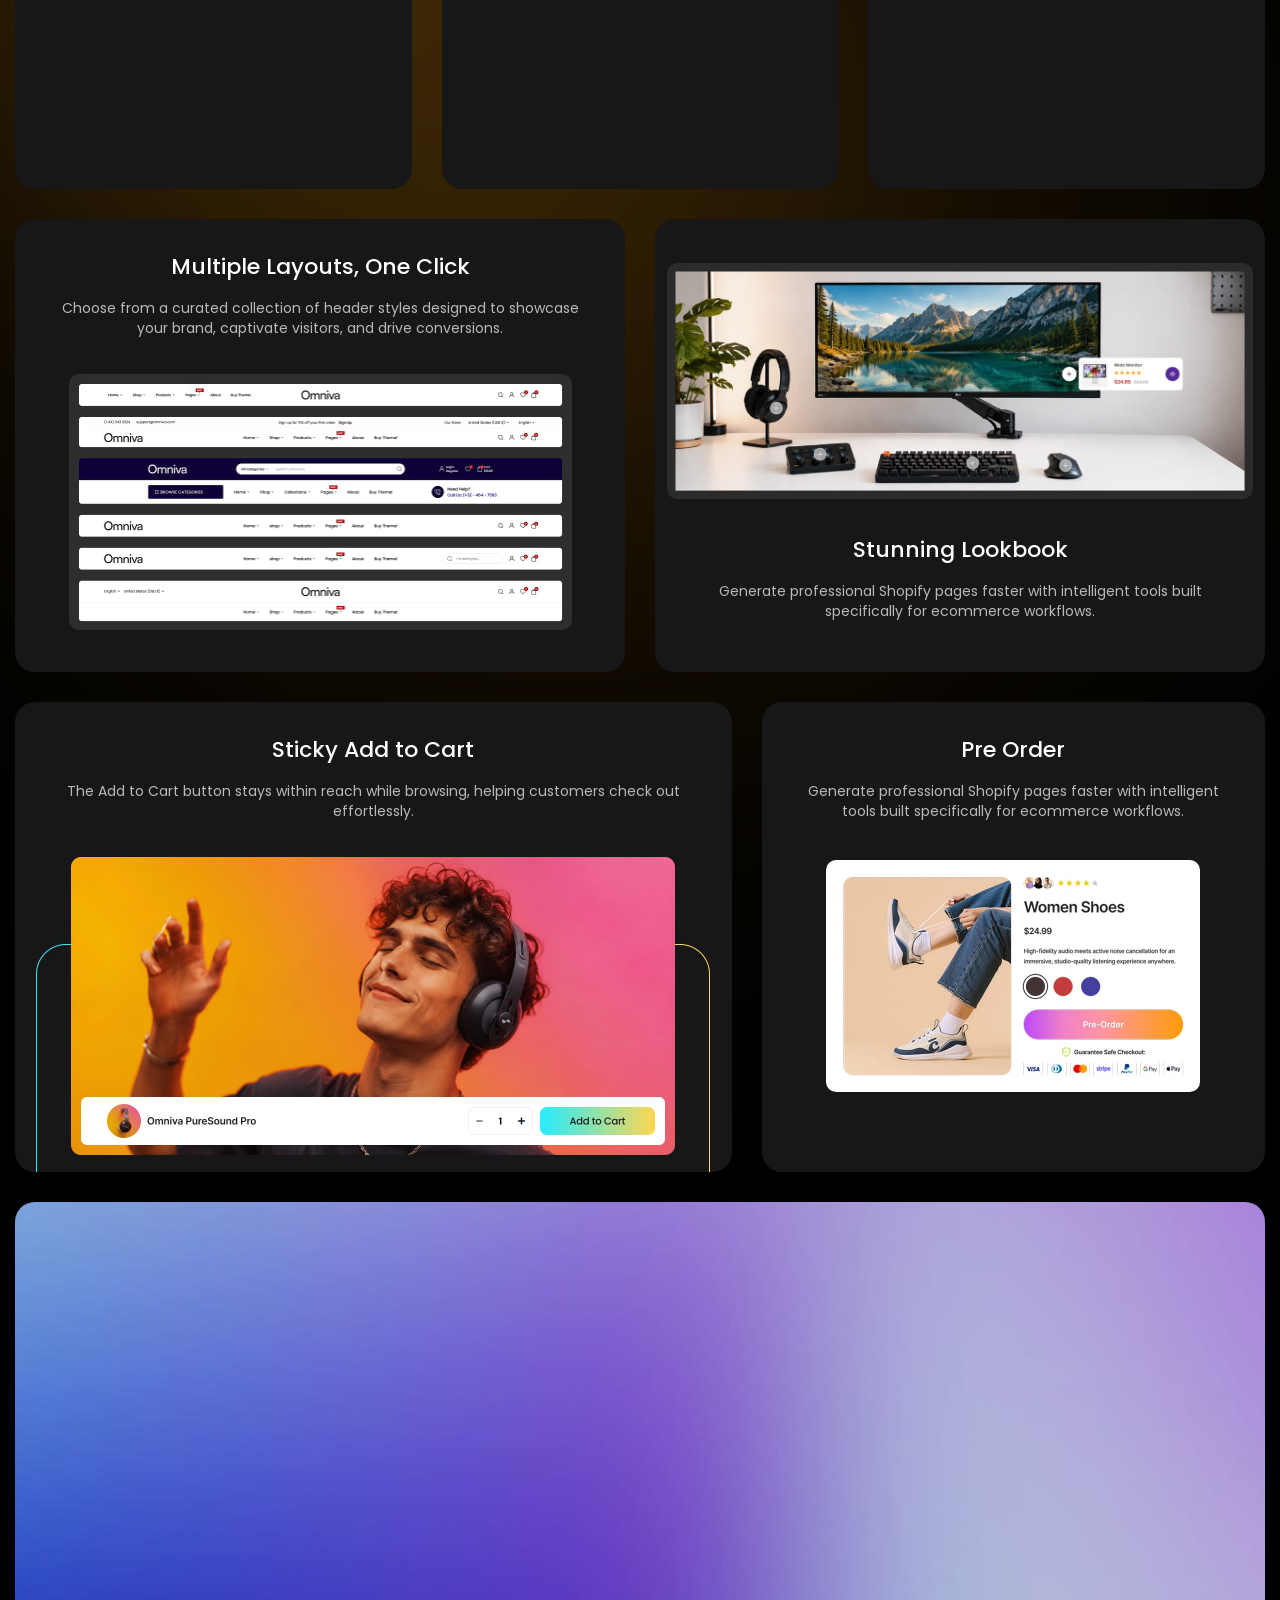
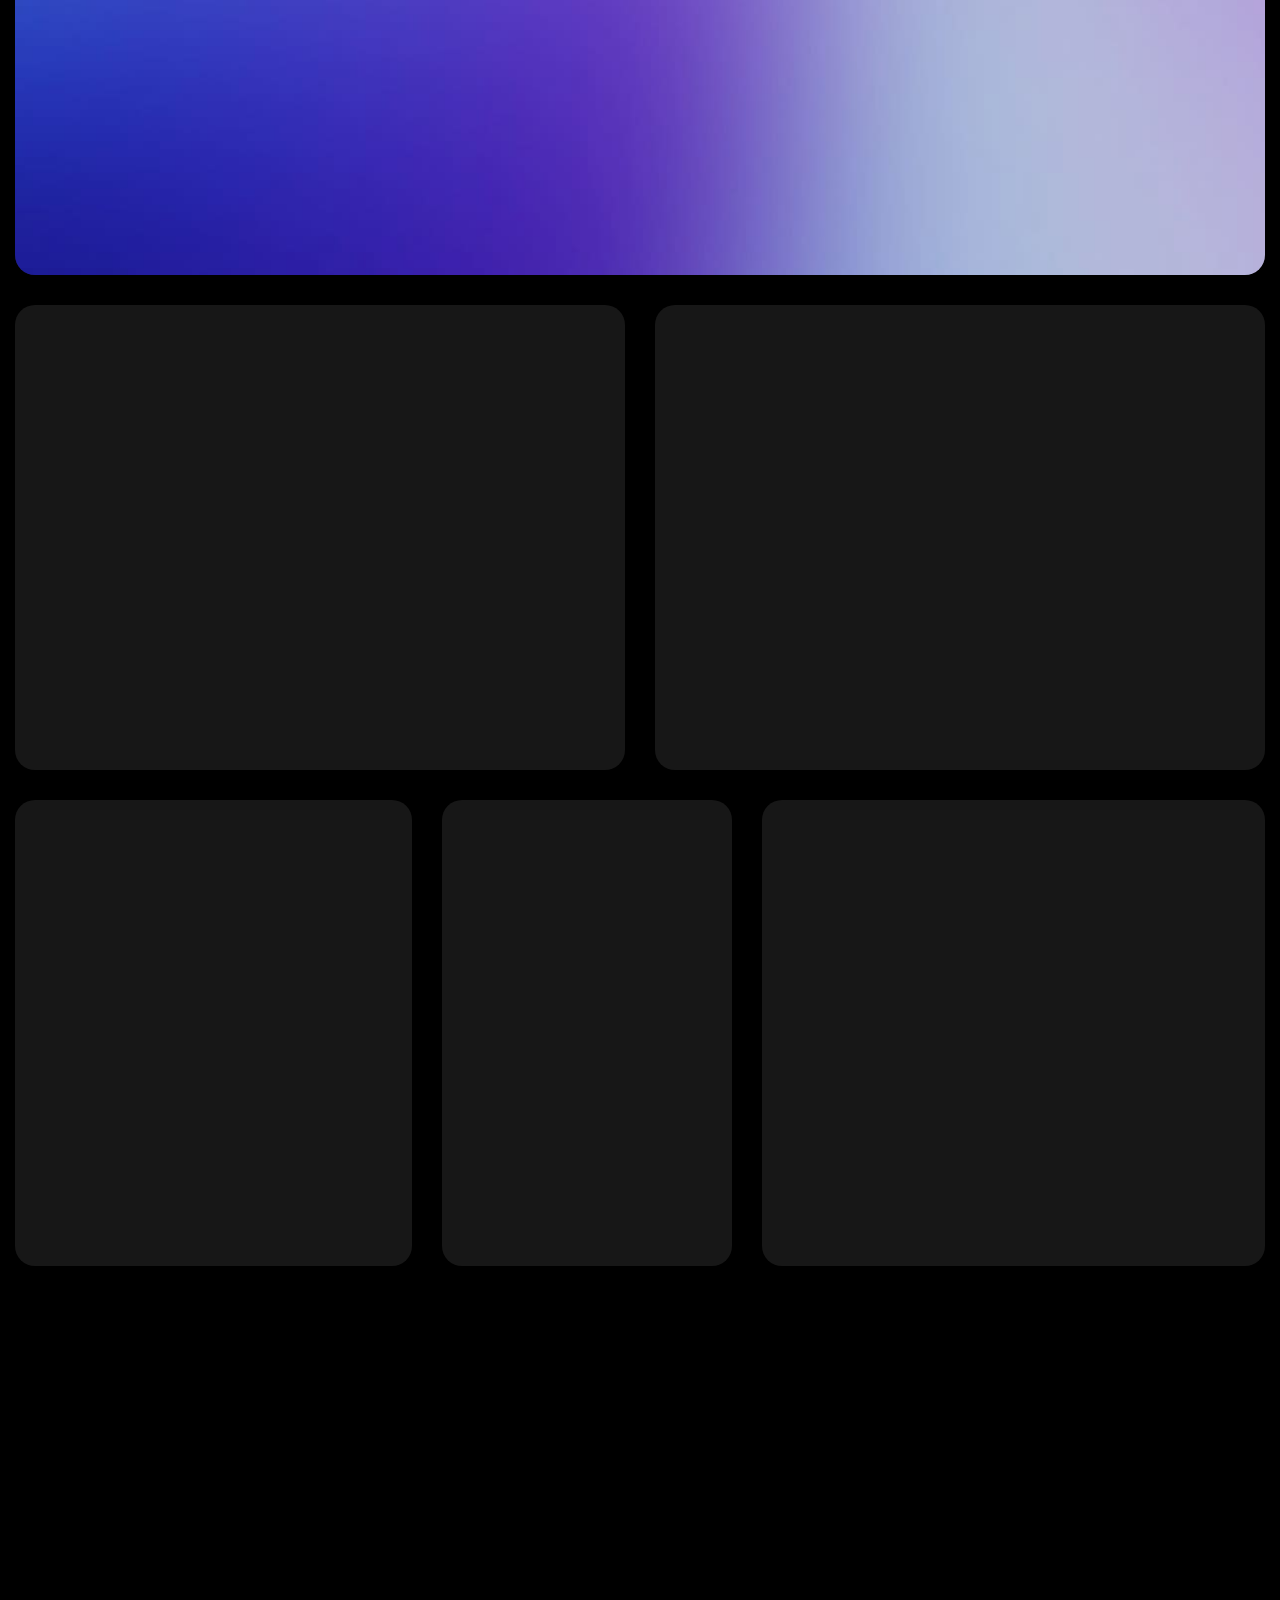
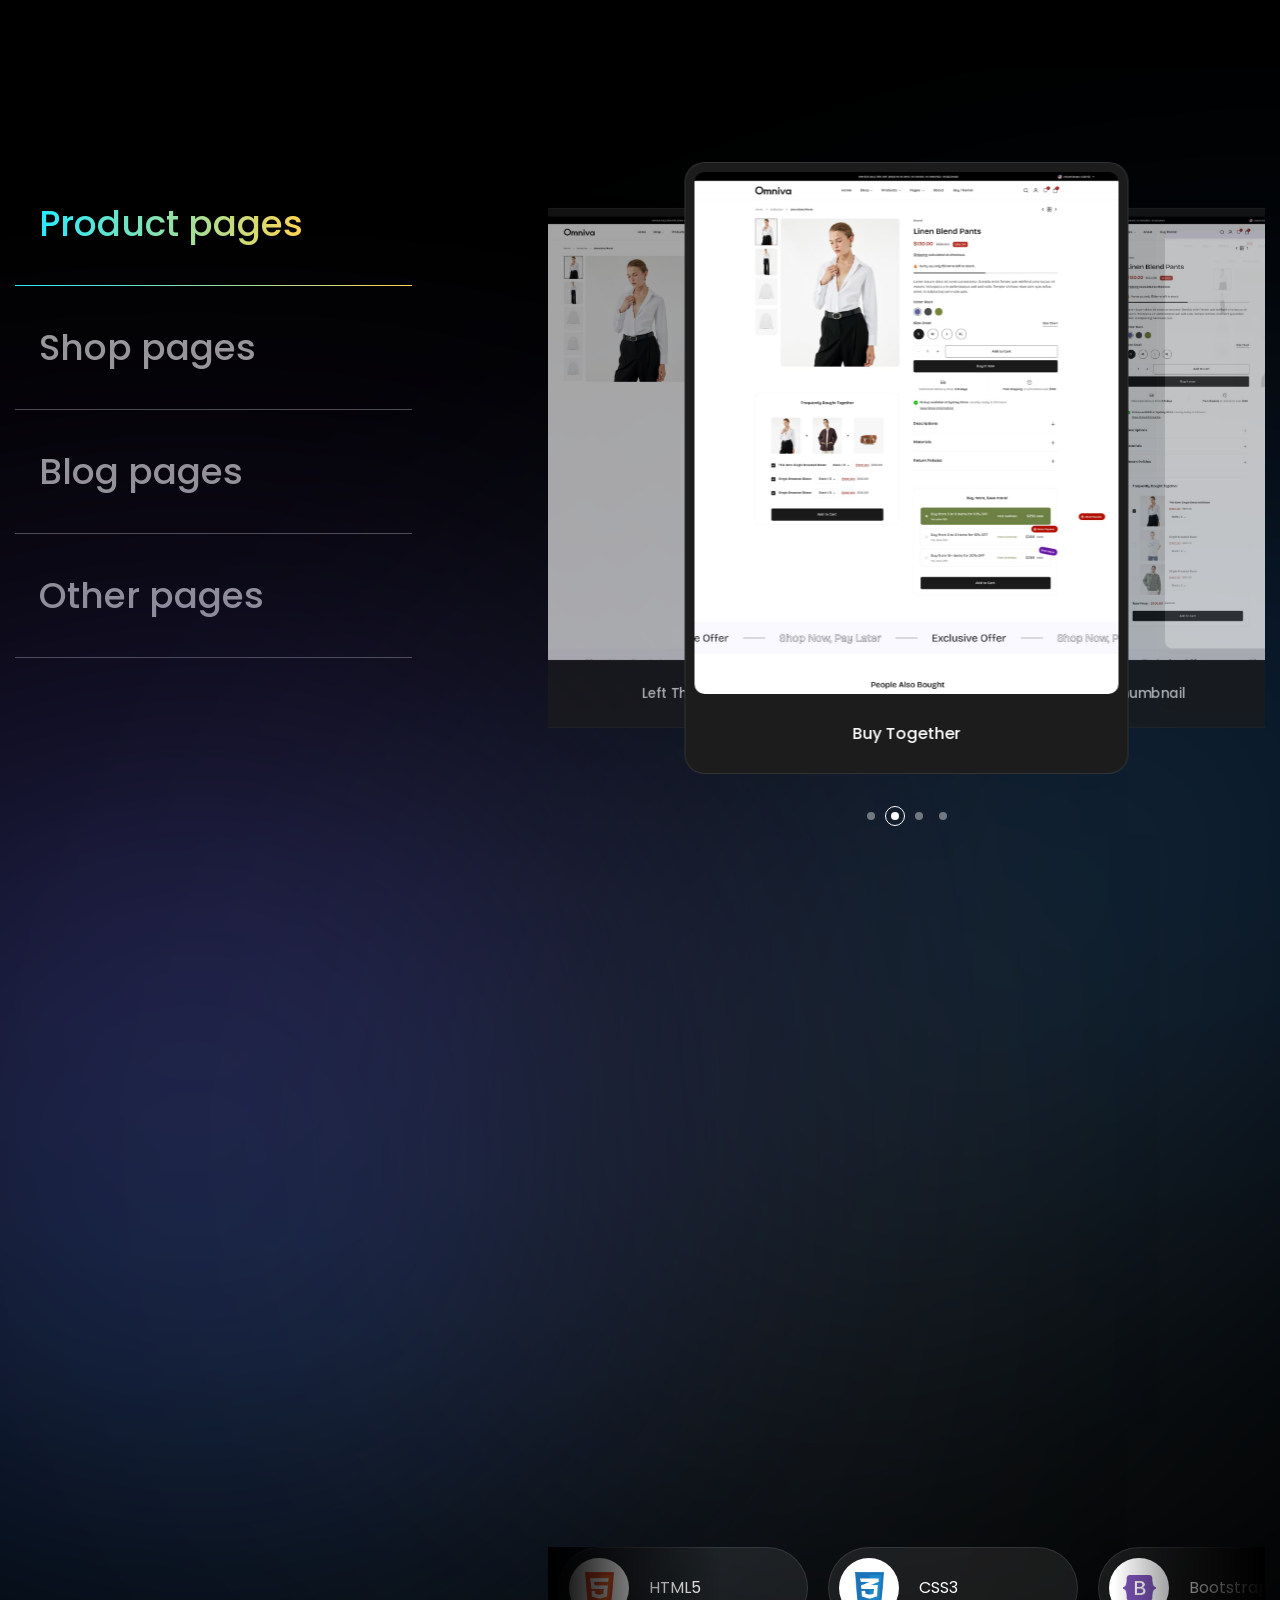
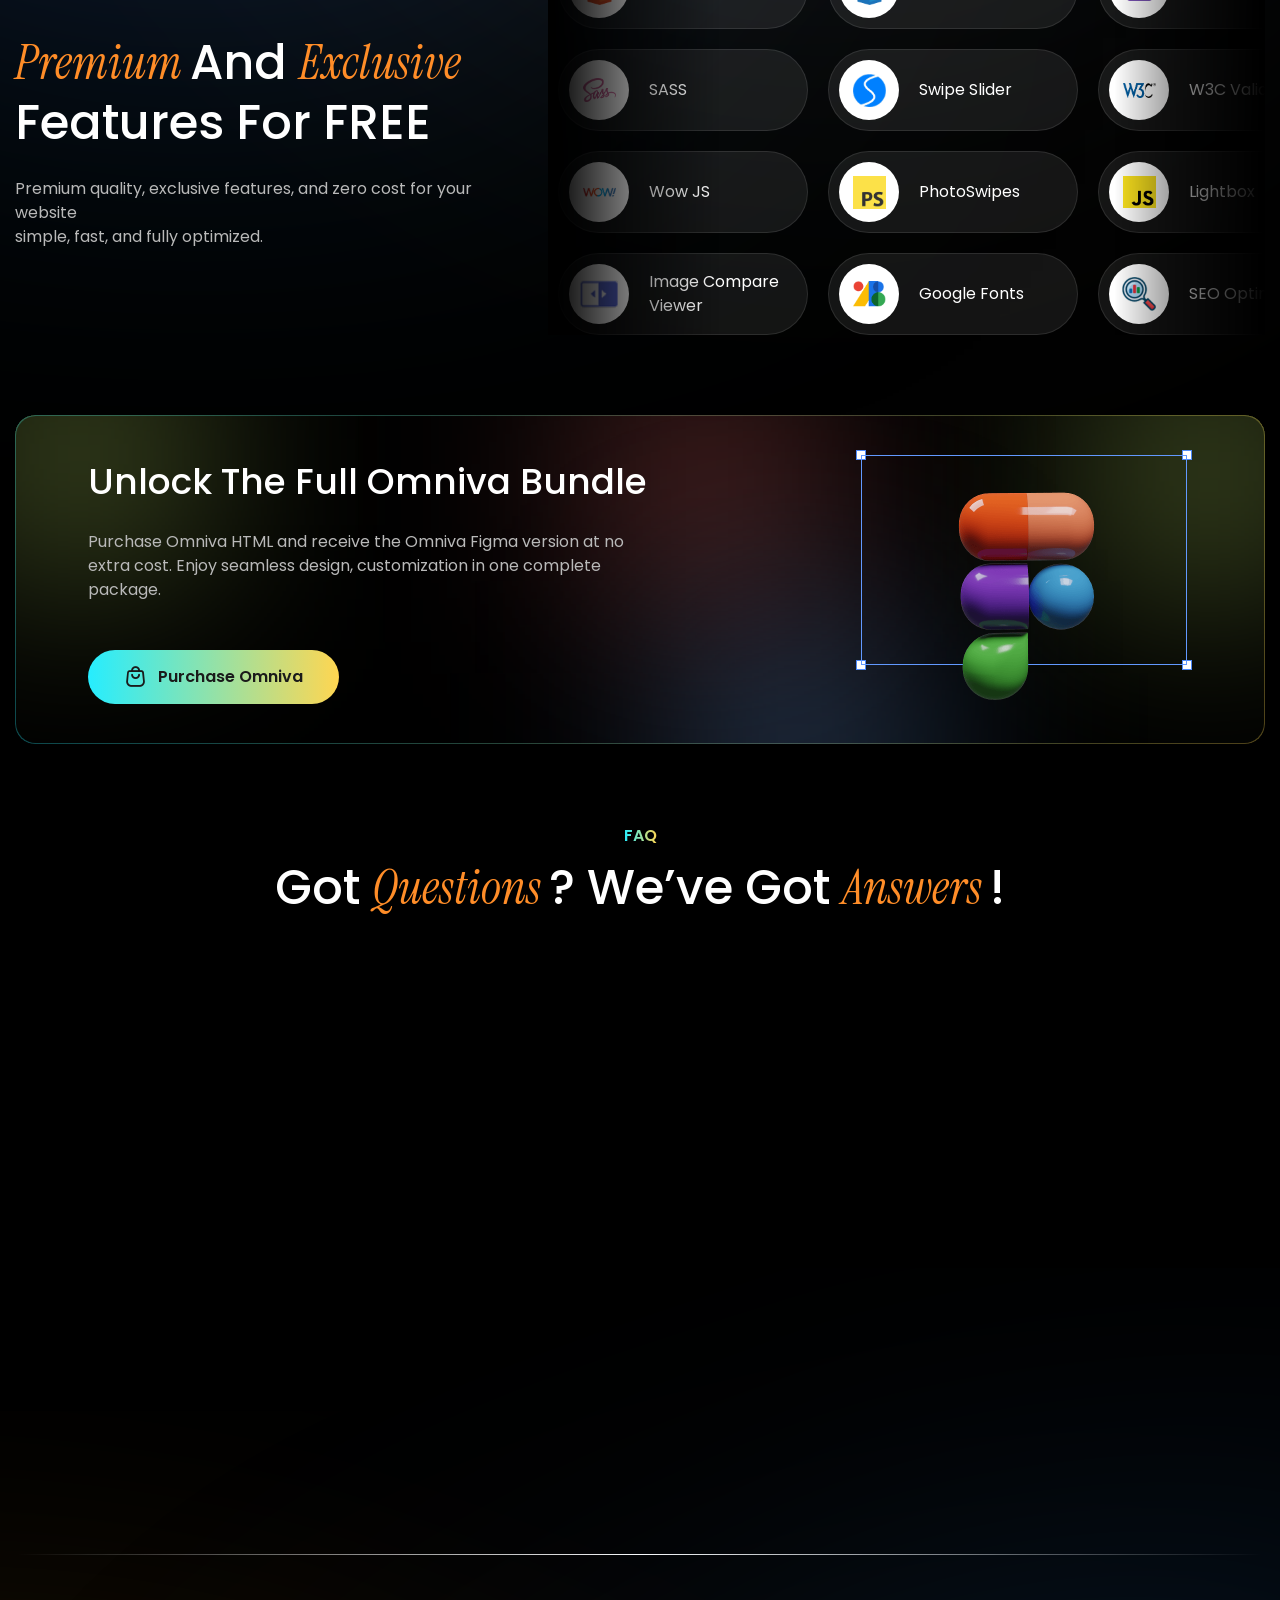
==== commit 8836aec7: "up" ====
--- a/index.html
+++ b/index.html
@@ -537,9 +537,40 @@
                         <div class="demo-card">
                             <div class="main-card">
                                 <div class="card-image">
+                                    <a href="https://omniva-demo.vercel.app/home-swimware.html" class="image">
+                                        <img class="wow fadeZoomOut" loading="lazy" width="454" height="557"
+                                            src="assets/images/demo/demo-2.jpg" alt="Image">
+                                    </a>
+                                    <div class="btn-action">
+                                        <a href="https://omniva-demo.vercel.app/home-swimware.html"
+                                            class="tf-btn btn-white hv-linear w-100">
+                                            <span class="text">
+                                                View Demo
+                                            </span>
+                                        </a>
+                                    </div>
+                                </div>
+                                <div class="card-content">
+                                    <a href="https://omniva-demo.vercel.app/home-swimware.html"
+                                        class="card-link link-inner-underline">
+                                        <span class="fw-medium inner-underline">
+                                            Swimwear
+                                        </span>
+                                        <span class="demo-label-v2 type-trend">
+                                            Trending
+                                        </span>
+                                    </a>
+                                </div>
+                            </div>
+                        </div>
+                    </div>
+                    <div class="col-6 col-xl-4">
+                        <div class="demo-card">
+                            <div class="main-card">
+                                <div class="card-image">
                                     <a href="https://omniva-demo.vercel.app/home-fashion.html" class="image">
                                         <img class="wow fadeZoomOut" loading="lazy" width="454" height="557"
-                                            src="assets/images/demo/demo-2.jpg" alt="Image">
+                                            src="assets/images/demo/demo-3.jpg" alt="Image">
                                     </a>
                                     <div class="btn-action">
                                         <a href="https://omniva-demo.vercel.app/home-fashion.html"
@@ -554,10 +585,10 @@
                                     <a href="https://omniva-demo.vercel.app/home-fashion.html"
                                         class="card-link link-inner-underline">
                                         <span class="fw-medium inner-underline">
-                                            Swimwear
-                                        </span>
-                                        <span class="demo-label-v2 type-trend">
-                                            Trending
+                                            Fashion
+                                        </span>
+                                        <span class="demo-label-v2 type-new">
+                                            New
                                         </span>
                                     </a>
                                 </div>
@@ -568,12 +599,12 @@
                         <div class="demo-card">
                             <div class="main-card">
                                 <div class="card-image">
-                                    <a href="https://omniva-demo.vercel.app/home-swimwear.html" class="image">
+                                    <a href="https://omniva-demo.vercel.app/home-fashion-2.html" class="image">
                                         <img class="wow fadeZoomOut" loading="lazy" width="454" height="557"
-                                            src="assets/images/demo/demo-3.jpg" alt="Image">
+                                            src="assets/images/demo/demo-4.jpg" alt="Image">
                                     </a>
                                     <div class="btn-action">
-                                        <a href="https://omniva-demo.vercel.app/home-swimwear.html"
+                                        <a href="https://omniva-demo.vercel.app/home-fashion-2.html"
                                             class="tf-btn btn-white hv-linear w-100">
                                             <span class="text">
                                                 View Demo
@@ -582,10 +613,10 @@
                                     </div>
                                 </div>
                                 <div class="card-content">
-                                    <a href="https://omniva-demo.vercel.app/home-swimwear.html"
+                                    <a href="https://omniva-demo.vercel.app/home-fashion-2.html"
                                         class="card-link link-inner-underline">
                                         <span class="fw-medium inner-underline">
-                                            Fashion
+                                            Fashion 2
                                         </span>
                                         <span class="demo-label-v2 type-new">
                                             New
@@ -599,12 +630,12 @@
                         <div class="demo-card">
                             <div class="main-card">
                                 <div class="card-image">
-                                    <a href="https://omniva-demo.vercel.app/home-swimwear.html" class="image">
+                                    <a href="https://omniva-demo.vercel.app/home-jewelry.html" class="image">
                                         <img class="wow fadeZoomOut" loading="lazy" width="454" height="557"
-                                            src="assets/images/demo/demo-4.jpg" alt="Image">
+                                            src="assets/images/demo/demo-5.jpg" alt="Image">
                                     </a>
                                     <div class="btn-action">
-                                        <a href="https://omniva-demo.vercel.app/home-swimwear.html"
+                                        <a href="https://omniva-demo.vercel.app/home-jewelry.html"
                                             class="tf-btn btn-white hv-linear w-100">
                                             <span class="text">
                                                 View Demo
@@ -613,29 +644,30 @@
                                     </div>
                                 </div>
                                 <div class="card-content">
-                                    <a href="https://omniva-demo.vercel.app/home-swimwear.html"
+                                    <a href="https://omniva-demo.vercel.app/home-jewelry.html"
                                         class="card-link link-inner-underline">
                                         <span class="fw-medium inner-underline">
-                                            Fashion 2
-                                        </span>
-                                        <span class="demo-label-v2 type-new">
-                                            New
-                                        </span>
-                                    </a>
-                                </div>
-                            </div>
-                        </div>
-                    </div>
+                                            Jewelry
+                                        </span>
+                                        <span class="demo-label-v2 type-hot">
+                                            Hot
+                                        </span>
+                                    </a>
+                                </div>
+                            </div>
+                        </div>
+                    </div>
+
                     <div class="col-6 col-xl-4">
                         <div class="demo-card">
                             <div class="main-card">
                                 <div class="card-image">
-                                    <a href="https://omniva-demo.vercel.app/home-swimwear.html" class="image">
+                                    <a href="https://omniva-demo.vercel.app/home-furniture.html" class="image">
                                         <img class="wow fadeZoomOut" loading="lazy" width="454" height="557"
-                                            src="assets/images/demo/demo-5.jpg" alt="Image">
+                                            src="assets/images/demo/demo-6.jpg" alt="Image">
                                     </a>
                                     <div class="btn-action">
-                                        <a href="https://omniva-demo.vercel.app/home-swimwear.html"
+                                        <a href="https://omniva-demo.vercel.app/home-furniture.html"
                                             class="tf-btn btn-white hv-linear w-100">
                                             <span class="text">
                                                 View Demo
@@ -644,30 +676,29 @@
                                     </div>
                                 </div>
                                 <div class="card-content">
-                                    <a href="https://omniva-demo.vercel.app/home-swimwear.html"
+                                    <a href="https://omniva-demo.vercel.app/home-furniture.html"
                                         class="card-link link-inner-underline">
                                         <span class="fw-medium inner-underline">
-                                            Jewelry
-                                        </span>
-                                        <span class="demo-label-v2 type-hot">
-                                            Hot
-                                        </span>
-                                    </a>
-                                </div>
-                            </div>
-                        </div>
-                    </div>
-
+                                            Furniture
+                                        </span>
+                                        <span class="demo-label-v2 type-trend">
+                                            Trending
+                                        </span>
+                                    </a>
+                                </div>
+                            </div>
+                        </div>
+                    </div>
                     <div class="col-6 col-xl-4">
                         <div class="demo-card">
                             <div class="main-card">
                                 <div class="card-image">
-                                    <a href="https://omniva-demo.vercel.app/home-swimwear.html" class="image">
+                                    <a href="https://omniva-demo.vercel.app/home-accessories.html" class="image">
                                         <img class="wow fadeZoomOut" loading="lazy" width="454" height="557"
-                                            src="assets/images/demo/demo-6.jpg" alt="Image">
+                                            src="assets/images/demo/demo-7.jpg" alt="Image">
                                     </a>
                                     <div class="btn-action">
-                                        <a href="https://omniva-demo.vercel.app/home-swimwear.html"
+                                        <a href="https://omniva-demo.vercel.app/home-accessories.html"
                                             class="tf-btn btn-white hv-linear w-100">
                                             <span class="text">
                                                 View Demo
@@ -676,13 +707,13 @@
                                     </div>
                                 </div>
                                 <div class="card-content">
-                                    <a href="https://omniva-demo.vercel.app/home-swimwear.html"
+                                    <a href="https://omniva-demo.vercel.app/home-accessories.html"
                                         class="card-link link-inner-underline">
                                         <span class="fw-medium inner-underline">
-                                            Furniture
-                                        </span>
-                                        <span class="demo-label-v2 type-trend">
-                                            Trending
+                                            Accessories
+                                        </span>
+                                        <span class="demo-label-v2 type-hot">
+                                            Hot
                                         </span>
                                     </a>
                                 </div>
@@ -693,12 +724,12 @@
                         <div class="demo-card">
                             <div class="main-card">
                                 <div class="card-image">
-                                    <a href="https://omniva-demo.vercel.app/home-swimwear.html" class="image">
+                                    <a href="https://omniva-demo.vercel.app/home-pet.html" class="image">
                                         <img class="wow fadeZoomOut" loading="lazy" width="454" height="557"
-                                            src="assets/images/demo/demo-7.jpg" alt="Image">
+                                            src="assets/images/demo/demo-8.jpg" alt="Image">
                                     </a>
                                     <div class="btn-action">
-                                        <a href="https://omniva-demo.vercel.app/home-swimwear.html"
+                                        <a href="https://omniva-demo.vercel.app/home-pet.html"
                                             class="tf-btn btn-white hv-linear w-100">
                                             <span class="text">
                                                 View Demo
@@ -707,13 +738,13 @@
                                     </div>
                                 </div>
                                 <div class="card-content">
-                                    <a href="https://omniva-demo.vercel.app/home-swimwear.html"
+                                    <a href="https://omniva-demo.vercel.app/home-pet.html"
                                         class="card-link link-inner-underline">
                                         <span class="fw-medium inner-underline">
-                                            Accessories
-                                        </span>
-                                        <span class="demo-label-v2 type-hot">
-                                            Hot
+                                            Pet
+                                        </span>
+                                        <span class="demo-label-v2 type-new">
+                                            New
                                         </span>
                                     </a>
                                 </div>
@@ -724,12 +755,12 @@
                         <div class="demo-card">
                             <div class="main-card">
                                 <div class="card-image">
-                                    <a href="https://omniva-demo.vercel.app/home-swimwear.html" class="image">
+                                    <a href="https://omniva-demo.vercel.app/home-garden.html" class="image">
                                         <img class="wow fadeZoomOut" loading="lazy" width="454" height="557"
-                                            src="assets/images/demo/demo-8.jpg" alt="Image">
+                                            src="assets/images/demo/demo-9.jpg" alt="Image">
                                     </a>
                                     <div class="btn-action">
-                                        <a href="https://omniva-demo.vercel.app/home-swimwear.html"
+                                        <a href="https://omniva-demo.vercel.app/home-garden.html"
                                             class="tf-btn btn-white hv-linear w-100">
                                             <span class="text">
                                                 View Demo
@@ -738,10 +769,10 @@
                                     </div>
                                 </div>
                                 <div class="card-content">
-                                    <a href="https://omniva-demo.vercel.app/home-swimwear.html"
+                                    <a href="https://omniva-demo.vercel.app/home-garden.html"
                                         class="card-link link-inner-underline">
                                         <span class="fw-medium inner-underline">
-                                            Pet
+                                            Plant
                                         </span>
                                         <span class="demo-label-v2 type-new">
                                             New
@@ -755,12 +786,12 @@
                         <div class="demo-card">
                             <div class="main-card">
                                 <div class="card-image">
-                                    <a href="https://omniva-demo.vercel.app/home-swimwear.html" class="image">
+                                    <a href="https://omniva-demo.vercel.app/home-baby.html" class="image">
                                         <img class="wow fadeZoomOut" loading="lazy" width="454" height="557"
-                                            src="assets/images/demo/demo-9.jpg" alt="Image">
+                                            src="assets/images/demo/demo-10.jpg" alt="Image">
                                     </a>
                                     <div class="btn-action">
-                                        <a href="https://omniva-demo.vercel.app/home-swimwear.html"
+                                        <a href="https://omniva-demo.vercel.app/home-baby.html"
                                             class="tf-btn btn-white hv-linear w-100">
                                             <span class="text">
                                                 View Demo
@@ -769,13 +800,13 @@
                                     </div>
                                 </div>
                                 <div class="card-content">
-                                    <a href="https://omniva-demo.vercel.app/home-swimwear.html"
+                                    <a href="https://omniva-demo.vercel.app/home-baby.html"
                                         class="card-link link-inner-underline">
                                         <span class="fw-medium inner-underline">
-                                            Plant
-                                        </span>
-                                        <span class="demo-label-v2 type-new">
-                                            New
+                                            Baby
+                                        </span>
+                                        <span class="demo-label-v2 type-trend">
+                                            Trending
                                         </span>
                                     </a>
                                 </div>
@@ -786,12 +817,12 @@
                         <div class="demo-card">
                             <div class="main-card">
                                 <div class="card-image">
-                                    <a href="https://omniva-demo.vercel.app/home-swimwear.html" class="image">
+                                    <a href="https://omniva-demo.vercel.app/home-kid.html" class="image">
                                         <img class="wow fadeZoomOut" loading="lazy" width="454" height="557"
-                                            src="assets/images/demo/demo-10.jpg" alt="Image">
+                                            src="assets/images/demo/demo-11.jpg" alt="Image">
                                     </a>
                                     <div class="btn-action">
-                                        <a href="https://omniva-demo.vercel.app/home-swimwear.html"
+                                        <a href="https://omniva-demo.vercel.app/home-kid.html"
                                             class="tf-btn btn-white hv-linear w-100">
                                             <span class="text">
                                                 View Demo
@@ -800,13 +831,13 @@
                                     </div>
                                 </div>
                                 <div class="card-content">
-                                    <a href="https://omniva-demo.vercel.app/home-swimwear.html"
+                                    <a href="https://omniva-demo.vercel.app/home-kid.html"
                                         class="card-link link-inner-underline">
                                         <span class="fw-medium inner-underline">
-                                            Baby
-                                        </span>
-                                        <span class="demo-label-v2 type-trend">
-                                            Trending
+                                            Kid
+                                        </span>
+                                        <span class="demo-label-v2 type-hot">
+                                            Hot
                                         </span>
                                     </a>
                                 </div>
@@ -817,12 +848,12 @@
                         <div class="demo-card">
                             <div class="main-card">
                                 <div class="card-image">
-                                    <a href="https://omniva-demo.vercel.app/home-swimwear.html" class="image">
+                                    <a href="https://omniva-demo.vercel.app/home-organic.html" class="image">
                                         <img class="wow fadeZoomOut" loading="lazy" width="454" height="557"
-                                            src="assets/images/demo/demo-11.jpg" alt="Image">
+                                            src="assets/images/demo/demo-12.jpg" alt="Image">
                                     </a>
                                     <div class="btn-action">
-                                        <a href="https://omniva-demo.vercel.app/home-swimwear.html"
+                                        <a href="https://omniva-demo.vercel.app/home-organic.html"
                                             class="tf-btn btn-white hv-linear w-100">
                                             <span class="text">
                                                 View Demo
@@ -831,13 +862,13 @@
                                     </div>
                                 </div>
                                 <div class="card-content">
-                                    <a href="https://omniva-demo.vercel.app/home-swimwear.html"
+                                    <a href="https://omniva-demo.vercel.app/home-organic.html"
                                         class="card-link link-inner-underline">
                                         <span class="fw-medium inner-underline">
-                                            Kid
-                                        </span>
-                                        <span class="demo-label-v2 type-hot">
-                                            Hot
+                                            Organic
+                                        </span>
+                                        <span class="demo-label-v2 type-new">
+                                            New
                                         </span>
                                     </a>
                                 </div>
@@ -848,12 +879,12 @@
                         <div class="demo-card">
                             <div class="main-card">
                                 <div class="card-image">
-                                    <a href="https://omniva-demo.vercel.app/home-swimwear.html" class="image">
+                                    <a href="https://omniva-demo.vercel.app/home-office.html" class="image">
                                         <img class="wow fadeZoomOut" loading="lazy" width="454" height="557"
-                                            src="assets/images/demo/demo-12.jpg" alt="Image">
+                                            src="assets/images/demo/demo-13.jpg" alt="Image">
                                     </a>
                                     <div class="btn-action">
-                                        <a href="https://omniva-demo.vercel.app/home-swimwear.html"
+                                        <a href="https://omniva-demo.vercel.app/home-office.html"
                                             class="tf-btn btn-white hv-linear w-100">
                                             <span class="text">
                                                 View Demo
@@ -862,13 +893,13 @@
                                     </div>
                                 </div>
                                 <div class="card-content">
-                                    <a href="https://omniva-demo.vercel.app/home-swimwear.html"
+                                    <a href="https://omniva-demo.vercel.app/home-office.html"
                                         class="card-link link-inner-underline">
                                         <span class="fw-medium inner-underline">
-                                            Organic
-                                        </span>
-                                        <span class="demo-label-v2 type-new">
-                                            New
+                                            Office
+                                        </span>
+                                        <span class="demo-label-v2 type-hot">
+                                            Hot
                                         </span>
                                     </a>
                                 </div>
@@ -879,12 +910,12 @@
                         <div class="demo-card">
                             <div class="main-card">
                                 <div class="card-image">
-                                    <a href="https://omniva-demo.vercel.app/home-swimwear.html" class="image">
+                                    <a href="https://omniva-demo.vercel.app/home-pod-store.html" class="image">
                                         <img class="wow fadeZoomOut" loading="lazy" width="454" height="557"
-                                            src="assets/images/demo/demo-13.jpg" alt="Image">
+                                            src="assets/images/demo/demo-14.jpg" alt="Image">
                                     </a>
                                     <div class="btn-action">
-                                        <a href="https://omniva-demo.vercel.app/home-swimwear.html"
+                                        <a href="https://omniva-demo.vercel.app/home-pod-store.html"
                                             class="tf-btn btn-white hv-linear w-100">
                                             <span class="text">
                                                 View Demo
@@ -893,13 +924,13 @@
                                     </div>
                                 </div>
                                 <div class="card-content">
-                                    <a href="https://omniva-demo.vercel.app/home-swimwear.html"
+                                    <a href="https://omniva-demo.vercel.app/home-pod-store.html"
                                         class="card-link link-inner-underline">
                                         <span class="fw-medium inner-underline">
-                                            Office
-                                        </span>
-                                        <span class="demo-label-v2 type-hot">
-                                            Hot
+                                            POD
+                                        </span>
+                                        <span class="demo-label-v2 type-trend">
+                                            Trending
                                         </span>
                                     </a>
                                 </div>
@@ -910,12 +941,12 @@
                         <div class="demo-card">
                             <div class="main-card">
                                 <div class="card-image">
-                                    <a href="https://omniva-demo.vercel.app/home-swimwear.html" class="image">
+                                    <a href="https://omniva-demo.vercel.app/home-single.html" class="image">
                                         <img class="wow fadeZoomOut" loading="lazy" width="454" height="557"
-                                            src="assets/images/demo/demo-14.jpg" alt="Image">
+                                            src="assets/images/demo/demo-15.jpg" alt="Image">
                                     </a>
                                     <div class="btn-action">
-                                        <a href="https://omniva-demo.vercel.app/home-swimwear.html"
+                                        <a href="https://omniva-demo.vercel.app/home-single.html"
                                             class="tf-btn btn-white hv-linear w-100">
                                             <span class="text">
                                                 View Demo
@@ -924,38 +955,7 @@
                                     </div>
                                 </div>
                                 <div class="card-content">
-                                    <a href="https://omniva-demo.vercel.app/home-swimwear.html"
-                                        class="card-link link-inner-underline">
-                                        <span class="fw-medium inner-underline">
-                                            POD
-                                        </span>
-                                        <span class="demo-label-v2 type-trend">
-                                            Trending
-                                        </span>
-                                    </a>
-                                </div>
-                            </div>
-                        </div>
-                    </div>
-                    <div class="col-6 col-xl-4">
-                        <div class="demo-card">
-                            <div class="main-card">
-                                <div class="card-image">
-                                    <a href="https://omniva-demo.vercel.app/home-swimwear.html" class="image">
-                                        <img class="wow fadeZoomOut" loading="lazy" width="454" height="557"
-                                            src="assets/images/demo/demo-15.jpg" alt="Image">
-                                    </a>
-                                    <div class="btn-action">
-                                        <a href="https://omniva-demo.vercel.app/home-swimwear.html"
-                                            class="tf-btn btn-white hv-linear w-100">
-                                            <span class="text">
-                                                View Demo
-                                            </span>
-                                        </a>
-                                    </div>
-                                </div>
-                                <div class="card-content">
-                                    <a href="https://omniva-demo.vercel.app/home-swimwear.html"
+                                    <a href="https://omniva-demo.vercel.app/home-single.html"
                                         class="card-link link-inner-underline">
                                         <span class="fw-medium inner-underline">
                                             Single
@@ -1000,37 +1000,37 @@
                         <span class="br-line type-vertical sm-d-none"></span>
                         <div class="highlight-item wow fadeInUpBlur" data-wow-delay="0.1s">
                             <div class="ic-wrap gradient-text">
-                                <i class="icon icon-Speed"></i>
+                                <i class="icon icon-Mobile"></i>
                             </div>
                             <h4 class="name mb-10">
-                                Super High Performance
+                                Friendly Mobile Users
                             </h4>
                             <p class="desc cl-text-26">
-                                Experience lightning-fast speed and seamless functionality every time.
+                                Designed for a flawless experience on any mobile device.
                             </p>
                         </div>
                         <span class="br-line type-vertical xl-d-none"></span>
                         <div class="highlight-item wow fadeInUpBlur" data-wow-delay="0.2s">
                             <div class="ic-wrap gradient-text">
-                                <i class="icon icon-Speed"></i>
+                                <i class="icon icon-Optimal"></i>
                             </div>
                             <h4 class="name mb-10">
-                                Super High Performance
+                                Optimal Code
                             </h4>
                             <p class="desc cl-text-26">
-                                Experience lightning-fast speed and seamless functionality every time.
+                                Clean, efficient code for superior performance and easy customization.
                             </p>
                         </div>
                         <span class="br-line type-vertical sm-d-none"></span>
                         <div class="highlight-item wow fadeInUpBlur" data-wow-delay="0.3s">
                             <div class="ic-wrap gradient-text">
-                                <i class="icon icon-Speed"></i>
+                                <i class="icon icon-Optimal"></i>
                             </div>
                             <h4 class="name mb-10">
-                                Super High Performance
+                                Fully Responsive
                             </h4>
                             <p class="desc cl-text-26">
-                                Experience lightning-fast speed and seamless functionality every time.
+                                Perfectly adaptable to all screen sizes for a smooth user experience.
                             </p>
                         </div>
                     </div>
@@ -1613,7 +1613,7 @@
         </div>
         <!-- /Infinite Text -->
         <!-- Inner Page -->
-        <div class="section-inner-page flat-animate-tab">
+        <div class="section-inner-page flat-animate-tab flat-spacing pt-0 pb-sm-0">
             <div class="container">
                 <div class="land-heading-2 text-center spacing-bottom-12 wow fadeInUpBlur">
                     <p class="mini-title fw-semibold gradient-text letter-space-0 mb-10">
@@ -1665,14 +1665,14 @@
                                             <div class="demo-card">
                                                 <div class="main-card">
                                                     <div class="card-image">
-                                                        <a href="https://omniva-demo.vercel.app/index.html"
+                                                        <a href="https://omniva-demo.vercel.app/product-detail.html"
                                                             class="image">
                                                             <img class="siz424x522" loading="lazy" width="425"
                                                                 height="523" src="assets/images/inner/product-1.jpg"
                                                                 alt="Image">
                                                         </a>
                                                         <div class="btn-action">
-                                                            <a href="https://omniva-demo.vercel.app/index.html"
+                                                            <a href="https://omniva-demo.vercel.app/product-detail.html"
                                                                 class="tf-btn btn-white hv-linear w-100">
                                                                 <span class="text">
                                                                     View Demo
@@ -1681,7 +1681,7 @@
                                                         </div>
                                                     </div>
                                                     <div class="card-content">
-                                                        <a href="https://omniva-demo.vercel.app/index.html"
+                                                        <a href="https://omniva-demo.vercel.app/product-detail.html"
                                                             class="card-link link-inner-underline justify-content-center">
                                                             <span class="fw-medium inner-underline">
                                                                 Left Thumbnail
@@ -1696,14 +1696,14 @@
                                             <div class="demo-card">
                                                 <div class="main-card">
                                                     <div class="card-image">
-                                                        <a href="https://omniva-demo.vercel.app/index.html"
+                                                        <a href="https://omniva-demo.vercel.app/product-buy-together-2.html"
                                                             class="image">
                                                             <img class="siz424x522" loading="lazy" width="425"
                                                                 height="523" src="assets/images/inner/product-2.jpg"
                                                                 alt="Image">
                                                         </a>
                                                         <div class="btn-action">
-                                                            <a href="https://omniva-demo.vercel.app/index.html"
+                                                            <a href="https://omniva-demo.vercel.app/product-buy-together-2.html"
                                                                 class="tf-btn btn-white hv-linear w-100">
                                                                 <span class="text">
                                                                     View Demo
@@ -1712,10 +1712,10 @@
                                                         </div>
                                                     </div>
                                                     <div class="card-content">
-                                                        <a href="https://omniva-demo.vercel.app/index.html"
+                                                        <a href="https://omniva-demo.vercel.app/product-buy-together-2.html"
                                                             class="card-link link-inner-underline justify-content-center">
                                                             <span class="fw-medium inner-underline">
-                                                                Left Thumbnail
+                                                                Buy Together
                                                             </span>
                                                         </a>
                                                     </div>
@@ -1727,14 +1727,14 @@
                                             <div class="demo-card">
                                                 <div class="main-card">
                                                     <div class="card-image">
-                                                        <a href="https://omniva-demo.vercel.app/index.html"
+                                                        <a href="https://omniva-demo.vercel.app/product-bottom-thumbnail.html"
                                                             class="image">
                                                             <img class="siz424x522" loading="lazy" width="425"
                                                                 height="523" src="assets/images/inner/product-3.jpg"
                                                                 alt="Image">
                                                         </a>
                                                         <div class="btn-action">
-                                                            <a href="https://omniva-demo.vercel.app/index.html"
+                                                            <a href="https://omniva-demo.vercel.app/product-bottom-thumbnail.html"
                                                                 class="tf-btn btn-white hv-linear w-100">
                                                                 <span class="text">
                                                                     View Demo
@@ -1743,10 +1743,10 @@
                                                         </div>
                                                     </div>
                                                     <div class="card-content">
-                                                        <a href="https://omniva-demo.vercel.app/index.html"
+                                                        <a href="https://omniva-demo.vercel.app/product-bottom-thumbnail.html"
                                                             class="card-link link-inner-underline justify-content-center">
                                                             <span class="fw-medium inner-underline">
-                                                                Left Thumbnail
+                                                                Bottom Thumbnail
                                                             </span>
                                                         </a>
                                                     </div>
@@ -1758,14 +1758,14 @@
                                             <div class="demo-card">
                                                 <div class="main-card">
                                                     <div class="card-image">
-                                                        <a href="https://omniva-demo.vercel.app/index.html"
+                                                        <a href="https://omniva-demo.vercel.app/product-volume-discount-2.html"
                                                             class="image">
                                                             <img class="siz424x522" loading="lazy" width="425"
                                                                 height="523" src="assets/images/inner/product-4.jpg"
                                                                 alt="Image">
                                                         </a>
                                                         <div class="btn-action">
-                                                            <a href="https://omniva-demo.vercel.app/index.html"
+                                                            <a href="https://omniva-demo.vercel.app/product-volume-discount-2.html"
                                                                 class="tf-btn btn-white hv-linear w-100">
                                                                 <span class="text">
                                                                     View Demo
@@ -1774,10 +1774,10 @@
                                                         </div>
                                                     </div>
                                                     <div class="card-content">
-                                                        <a href="https://omniva-demo.vercel.app/index.html"
+                                                        <a href="https://omniva-demo.vercel.app/product-volume-discount-2.html"
                                                             class="card-link link-inner-underline justify-content-center">
                                                             <span class="fw-medium inner-underline">
-                                                                Left Thumbnail
+                                                                Volume Discount
                                                             </span>
                                                         </a>
                                                     </div>
@@ -1796,14 +1796,14 @@
                                             <div class="demo-card">
                                                 <div class="main-card">
                                                     <div class="card-image">
-                                                        <a href="https://omniva-demo.vercel.app/index.html"
+                                                        <a href="https://omniva-demo.vercel.app/shop-default.html"
                                                             class="image">
                                                             <img class="siz424x522" loading="lazy" width="425"
                                                                 height="523" src="assets/images/inner/shop-1.jpg"
                                                                 alt="Image">
                                                         </a>
                                                         <div class="btn-action">
-                                                            <a href="https://omniva-demo.vercel.app/index.html"
+                                                            <a href="https://omniva-demo.vercel.app/shop-default.html"
                                                                 class="tf-btn btn-white hv-linear w-100">
                                                                 <span class="text">
                                                                     View Demo
@@ -1812,10 +1812,10 @@
                                                         </div>
                                                     </div>
                                                     <div class="card-content">
-                                                        <a href="https://omniva-demo.vercel.app/index.html"
+                                                        <a href="https://omniva-demo.vercel.app/shop-default.html"
                                                             class="card-link link-inner-underline justify-content-center">
                                                             <span class="fw-medium inner-underline">
-                                                                Left Thumbnail
+                                                                Shop Default
                                                             </span>
                                                         </a>
                                                     </div>
@@ -1827,14 +1827,14 @@
                                             <div class="demo-card">
                                                 <div class="main-card">
                                                     <div class="card-image">
-                                                        <a href="https://omniva-demo.vercel.app/index.html"
+                                                        <a href="https://omniva-demo.vercel.app/shop-left-sidebar.html"
                                                             class="image">
                                                             <img class="siz424x522" loading="lazy" width="425"
                                                                 height="523" src="assets/images/inner/shop-2.jpg"
                                                                 alt="Image">
                                                         </a>
                                                         <div class="btn-action">
-                                                            <a href="https://omniva-demo.vercel.app/index.html"
+                                                            <a href="https://omniva-demo.vercel.app/shop-left-sidebar.html"
                                                                 class="tf-btn btn-white hv-linear w-100">
                                                                 <span class="text">
                                                                     View Demo
@@ -1843,10 +1843,10 @@
                                                         </div>
                                                     </div>
                                                     <div class="card-content">
-                                                        <a href="https://omniva-demo.vercel.app/index.html"
+                                                        <a href="https://omniva-demo.vercel.app/shop-left-sidebar.html"
                                                             class="card-link link-inner-underline justify-content-center">
                                                             <span class="fw-medium inner-underline">
-                                                                Left Thumbnail
+                                                                Left Sidebar
                                                             </span>
                                                         </a>
                                                     </div>
@@ -1858,14 +1858,14 @@
                                             <div class="demo-card">
                                                 <div class="main-card">
                                                     <div class="card-image">
-                                                        <a href="https://omniva-demo.vercel.app/index.html"
+                                                        <a href="https://omniva-demo.vercel.app/shop-right-sidebar.html"
                                                             class="image">
                                                             <img class="siz424x522" loading="lazy" width="425"
                                                                 height="523" src="assets/images/inner/shop-3.jpg"
                                                                 alt="Image">
                                                         </a>
                                                         <div class="btn-action">
-                                                            <a href="https://omniva-demo.vercel.app/index.html"
+                                                            <a href="https://omniva-demo.vercel.app/shop-right-sidebar.html"
                                                                 class="tf-btn btn-white hv-linear w-100">
                                                                 <span class="text">
                                                                     View Demo
@@ -1874,10 +1874,10 @@
                                                         </div>
                                                     </div>
                                                     <div class="card-content">
-                                                        <a href="https://omniva-demo.vercel.app/index.html"
+                                                        <a href="https://omniva-demo.vercel.app/shop-right-sidebar.html"
                                                             class="card-link link-inner-underline justify-content-center">
                                                             <span class="fw-medium inner-underline">
-                                                                Left Thumbnail
+                                                                Right Sidebar
                                                             </span>
                                                         </a>
                                                     </div>
@@ -1889,14 +1889,14 @@
                                             <div class="demo-card">
                                                 <div class="main-card">
                                                     <div class="card-image">
-                                                        <a href="https://omniva-demo.vercel.app/index.html"
+                                                        <a href="https://omniva-demo.vercel.app/shop-sub-collection.html"
                                                             class="image">
                                                             <img class="siz424x522" loading="lazy" width="425"
                                                                 height="523" src="assets/images/inner/shop-4.jpg"
                                                                 alt="Image">
                                                         </a>
                                                         <div class="btn-action">
-                                                            <a href="https://omniva-demo.vercel.app/index.html"
+                                                            <a href="https://omniva-demo.vercel.app/shop-sub-collection.html"
                                                                 class="tf-btn btn-white hv-linear w-100">
                                                                 <span class="text">
                                                                     View Demo
@@ -1905,10 +1905,10 @@
                                                         </div>
                                                     </div>
                                                     <div class="card-content">
-                                                        <a href="https://omniva-demo.vercel.app/index.html"
+                                                        <a href="https://omniva-demo.vercel.app/shop-sub-collection.html"
                                                             class="card-link link-inner-underline justify-content-center">
                                                             <span class="fw-medium inner-underline">
-                                                                Left Thumbnail
+                                                                Sub Collection
                                                             </span>
                                                         </a>
                                                     </div>
@@ -1927,14 +1927,14 @@
                                             <div class="demo-card">
                                                 <div class="main-card">
                                                     <div class="card-image">
-                                                        <a href="https://omniva-demo.vercel.app/index.html"
+                                                        <a href="https://omniva-demo.vercel.app/blog.html"
                                                             class="image">
                                                             <img class="siz424x522" loading="lazy" width="425"
                                                                 height="523" src="assets/images/inner/blog-1.jpg"
                                                                 alt="Image">
                                                         </a>
                                                         <div class="btn-action">
-                                                            <a href="https://omniva-demo.vercel.app/index.html"
+                                                            <a href="https://omniva-demo.vercel.app/blog.html"
                                                                 class="tf-btn btn-white hv-linear w-100">
                                                                 <span class="text">
                                                                     View Demo
@@ -1943,10 +1943,10 @@
                                                         </div>
                                                     </div>
                                                     <div class="card-content">
-                                                        <a href="https://omniva-demo.vercel.app/index.html"
+                                                        <a href="https://omniva-demo.vercel.app/blog.html"
                                                             class="card-link link-inner-underline justify-content-center">
                                                             <span class="fw-medium inner-underline">
-                                                                Left Thumbnail
+                                                                Right Sidebar
                                                             </span>
                                                         </a>
                                                     </div>
@@ -1958,14 +1958,14 @@
                                             <div class="demo-card">
                                                 <div class="main-card">
                                                     <div class="card-image">
-                                                        <a href="https://omniva-demo.vercel.app/index.html"
+                                                        <a href="https://omniva-demo.vercel.app/blog-sidebar-left.html"
                                                             class="image">
                                                             <img class="siz424x522" loading="lazy" width="425"
                                                                 height="523" src="assets/images/inner/blog-2.jpg"
                                                                 alt="Image">
                                                         </a>
                                                         <div class="btn-action">
-                                                            <a href="https://omniva-demo.vercel.app/index.html"
+                                                            <a href="https://omniva-demo.vercel.app/blog-sidebar-left.html"
                                                                 class="tf-btn btn-white hv-linear w-100">
                                                                 <span class="text">
                                                                     View Demo
@@ -1974,10 +1974,10 @@
                                                         </div>
                                                     </div>
                                                     <div class="card-content">
-                                                        <a href="https://omniva-demo.vercel.app/index.html"
+                                                        <a href="https://omniva-demo.vercel.app/blog-sidebar-left.html"
                                                             class="card-link link-inner-underline justify-content-center">
                                                             <span class="fw-medium inner-underline">
-                                                                Left Thumbnail
+                                                                Left Sidebar
                                                             </span>
                                                         </a>
                                                     </div>
@@ -1989,14 +1989,14 @@
                                             <div class="demo-card">
                                                 <div class="main-card">
                                                     <div class="card-image">
-                                                        <a href="https://omniva-demo.vercel.app/index.html"
+                                                        <a href="https://omniva-demo.vercel.app/blog-single.html"
                                                             class="image">
                                                             <img class="siz424x522" loading="lazy" width="425"
                                                                 height="523" src="assets/images/inner/blog-3.jpg"
                                                                 alt="Image">
                                                         </a>
                                                         <div class="btn-action">
-                                                            <a href="https://omniva-demo.vercel.app/index.html"
+                                                            <a href="https://omniva-demo.vercel.app/blog-single.html"
                                                                 class="tf-btn btn-white hv-linear w-100">
                                                                 <span class="text">
                                                                     View Demo
@@ -2005,10 +2005,10 @@
                                                         </div>
                                                     </div>
                                                     <div class="card-content">
-                                                        <a href="https://omniva-demo.vercel.app/index.html"
+                                                        <a href="https://omniva-demo.vercel.app/blog-single.html"
                                                             class="card-link link-inner-underline justify-content-center">
                                                             <span class="fw-medium inner-underline">
-                                                                Left Thumbnail
+                                                                Single
                                                             </span>
                                                         </a>
                                                     </div>
@@ -2027,14 +2027,14 @@
                                             <div class="demo-card">
                                                 <div class="main-card">
                                                     <div class="card-image">
-                                                        <a href="https://omniva-demo.vercel.app/index.html"
+                                                        <a href="https://omniva-demo.vercel.app/about.html"
                                                             class="image">
                                                             <img class="siz424x522" loading="lazy" width="425"
                                                                 height="523" src="assets/images/inner/about.jpg"
                                                                 alt="Image">
                                                         </a>
                                                         <div class="btn-action">
-                                                            <a href="https://omniva-demo.vercel.app/index.html"
+                                                            <a href="https://omniva-demo.vercel.app/about.html"
                                                                 class="tf-btn btn-white hv-linear w-100">
                                                                 <span class="text">
                                                                     View Demo
@@ -2043,10 +2043,10 @@
                                                         </div>
                                                     </div>
                                                     <div class="card-content">
-                                                        <a href="https://omniva-demo.vercel.app/index.html"
+                                                        <a href="https://omniva-demo.vercel.app/about.html"
                                                             class="card-link link-inner-underline justify-content-center">
                                                             <span class="fw-medium inner-underline">
-                                                                Left Thumbnail
+                                                                About
                                                             </span>
                                                         </a>
                                                     </div>
@@ -2058,14 +2058,14 @@
                                             <div class="demo-card">
                                                 <div class="main-card">
                                                     <div class="card-image">
-                                                        <a href="https://omniva-demo.vercel.app/index.html"
+                                                        <a href="https://omniva-demo.vercel.app/compare.html"
                                                             class="image">
                                                             <img class="siz424x522" loading="lazy" width="425"
                                                                 height="523" src="assets/images/inner/compare.jpg"
                                                                 alt="Image">
                                                         </a>
                                                         <div class="btn-action">
-                                                            <a href="https://omniva-demo.vercel.app/index.html"
+                                                            <a href="https://omniva-demo.vercel.app/compare.html"
                                                                 class="tf-btn btn-white hv-linear w-100">
                                                                 <span class="text">
                                                                     View Demo
@@ -2074,10 +2074,10 @@
                                                         </div>
                                                     </div>
                                                     <div class="card-content">
-                                                        <a href="https://omniva-demo.vercel.app/index.html"
+                                                        <a href="https://omniva-demo.vercel.app/compare.html"
                                                             class="card-link link-inner-underline justify-content-center">
                                                             <span class="fw-medium inner-underline">
-                                                                Left Thumbnail
+                                                                Compare
                                                             </span>
                                                         </a>
                                                     </div>
@@ -2089,14 +2089,14 @@
                                             <div class="demo-card">
                                                 <div class="main-card">
                                                     <div class="card-image">
-                                                        <a href="https://omniva-demo.vercel.app/index.html"
+                                                        <a href="https://omniva-demo.vercel.app/contact.html"
                                                             class="image">
                                                             <img class="siz424x522" loading="lazy" width="425"
                                                                 height="523" src="assets/images/inner/contact.jpg"
                                                                 alt="Image">
                                                         </a>
                                                         <div class="btn-action">
-                                                            <a href="https://omniva-demo.vercel.app/index.html"
+                                                            <a href="https://omniva-demo.vercel.app/contact.html"
                                                                 class="tf-btn btn-white hv-linear w-100">
                                                                 <span class="text">
                                                                     View Demo
@@ -2105,10 +2105,10 @@
                                                         </div>
                                                     </div>
                                                     <div class="card-content">
-                                                        <a href="https://omniva-demo.vercel.app/index.html"
+                                                        <a href="https://omniva-demo.vercel.app/contact.html"
                                                             class="card-link link-inner-underline justify-content-center">
                                                             <span class="fw-medium inner-underline">
-                                                                Left Thumbnail
+                                                                Contact
                                                             </span>
                                                         </a>
                                                     </div>
@@ -2120,14 +2120,14 @@
                                             <div class="demo-card">
                                                 <div class="main-card">
                                                     <div class="card-image">
-                                                        <a href="https://omniva-demo.vercel.app/index.html"
+                                                        <a href="https://omniva-demo.vercel.app/store-location.html"
                                                             class="image">
                                                             <img class="siz424x522" loading="lazy" width="425"
                                                                 height="523" src="assets/images/inner/store.jpg"
                                                                 alt="Image">
                                                         </a>
                                                         <div class="btn-action">
-                                                            <a href="https://omniva-demo.vercel.app/index.html"
+                                                            <a href="https://omniva-demo.vercel.app/store-location.html"
                                                                 class="tf-btn btn-white hv-linear w-100">
                                                                 <span class="text">
                                                                     View Demo
@@ -2136,10 +2136,10 @@
                                                         </div>
                                                     </div>
                                                     <div class="card-content">
-                                                        <a href="https://omniva-demo.vercel.app/index.html"
+                                                        <a href="https://omniva-demo.vercel.app/store-location.html"
                                                             class="card-link link-inner-underline justify-content-center">
                                                             <span class="fw-medium inner-underline">
-                                                                Left Thumbnail
+                                                                Our Store
                                                             </span>
                                                         </a>
                                                     </div>
@@ -2200,21 +2200,48 @@
                         <div class="swiper-slide">
                             <div class="card-device-mobile wow fadeInUpBlur">
                                 <div class="wrap-video">
-                                    <img loading="lazy" width="318" height="538" src="https://placehold.co/318x538"
-                                        alt="Image">
-                                    <!-- <video preload="none" playsinline autoplay loop muted controls>
-                                        <source src="assets/images/landing/video/home.mp4" type="video/mp4">
-                                    </video> -->
+                                    <video preload="none" playsinline autoplay loop muted>
+                                        <source src="assets/images/video/HomePage.mp4" type="video/mp4">
+                                    </video>
+                                </div>
+                                <p class="name">Mobile Screen Page</p>
+                            </div>
+                        </div>
+                        <!-- slide 2 -->
+                        <div class="swiper-slide">
+                            <div class="card-device-mobile wow fadeInUpBlur">
+                                <div class="wrap-video">
+                                    <video preload="none" playsinline autoplay loop muted>
+                                        <source src="assets/images/video/MenuMobile.mp4" type="video/mp4">
+                                    </video>
                                 </div>
                                 <p class="name">Mobile Screen Menu</p>
                             </div>
                         </div>
-                        <!-- slide 2 -->
-                        <div class="swiper-slide"></div>
                         <!-- slide 3 -->
-                        <div class="swiper-slide"></div>
-                    </div>
-                    <!-- <div class="sw-dot-default tf-sw-pagination"></div> -->
+                        <div class="swiper-slide">
+                            <div class="card-device-mobile wow fadeInUpBlur">
+                                <div class="wrap-video">
+                                    <video preload="none" playsinline autoplay loop muted>
+                                        <source src="assets/images/video/Search.mp4" type="video/mp4">
+                                    </video>
+                                </div>
+                                <p class="name">Mobile Screen Search</p>
+                            </div>
+                        </div>
+                        <!-- slide 4 -->
+                        <div class="swiper-slide">
+                            <div class="card-device-mobile wow fadeInUpBlur">
+                                <div class="wrap-video">
+                                    <video preload="none" playsinline autoplay loop muted>
+                                        <source src="assets/images/video/ShopCart.mp4" type="video/mp4">
+                                    </video>
+                                </div>
+                                <p class="name">Mobile Screen Cart</p>
+                            </div>
+                        </div>
+                    </div>
+                    <div class="sw-dot-default style-white tf-sw-pagination"></div>
                 </div>
             </div>
         </div>
@@ -2419,11 +2446,14 @@
                                     Unlock The Full Omniva Bundle
                                 </p>
                                 <p class="desc cl-text-26">
-                                    Purchase Omniva HTML and receive the Omniva Figma version at no <br>
-                                    extra cost. Enjoy seamless design, customization in one complete <br>
+                                    Purchase Omniva HTML and receive the Omniva Figma version at no
+                                    <br class="d-none d-lg-block">
+                                    extra cost. Enjoy seamless design, customization in one complete
+                                    <br class="d-none d-lg-block">
                                     package.
                                 </p>
-                                <a href="#" class="tf-btn btn-linear">
+                                <a href="https://themeforest.net/user/themesflat/portfolio" target="_blank"
+                                    class="tf-btn btn-linear">
                                     <i class="icon icon-Bag fs-24"></i>
                                     <span class="text">
                                         Purchase Omniva
@@ -2461,18 +2491,17 @@
                         <div class="accordion-action" data-bs-toggle="collapse" data-bs-target="#accordionQues1"
                             role="button">
                             <span class="h5">
-                                Question 1
+                                1. What is Omniva, and how does it work?
                             </span>
                             <span class="ic-ar icon-ArrowCircleDown"></span>
                         </div>
                         <div id="accordionQues1" class="collapse show" data-bs-parent="#accordionQues">
                             <div class="accordion-content">
                                 <p class="cl-text-26">
-                                    We are a team of sneaker enthusiasts dedicated to curating a collection of stylish
-                                    and functional sneakers that cater to every need. From classic designs to the latest
-                                    trends, we aim to inspire confidence and comfort in every step you take. With a
-                                    passion for quality and innovation, our mission is to deliver footwear that
-                                    resonates with your lifestyle.
+                                    Omniva is a highly flexible and easy-to-use HTML template designed for multiple
+                                    products and purposes.
+                                    It offers a versatile and powerful design with meticulously crafted demos, catering
+                                    to various industries and business needs.
                                 </p>
                             </div>
                         </div>
@@ -2481,18 +2510,15 @@
                         <div class="accordion-action collapsed" data-bs-toggle="collapse"
                             data-bs-target="#accordionQues2" role="button">
                             <span class="h5">
-                                Question 2
+                                2. How can I get customer support?
                             </span>
                             <span class="ic-ar icon-ArrowCircleDown"></span>
                         </div>
                         <div id="accordionQues2" class="collapse" data-bs-parent="#accordionQues">
                             <div class="accordion-content">
                                 <p class="cl-text-26">
-                                    We are a team of sneaker enthusiasts dedicated to curating a collection of stylish
-                                    and functional sneakers that cater to every need. From classic designs to the latest
-                                    trends, we aim to inspire confidence and comfort in every step you take. With a
-                                    passion for quality and innovation, our mission is to deliver footwear that
-                                    resonates with your lifestyle.
+                                    If you need support after purchasing the product, you can contact us by sending an
+                                    email through the "Contact Author" section on the item purchase page.
                                 </p>
                             </div>
                         </div>
@@ -2501,18 +2527,16 @@
                         <div class="accordion-action collapsed" data-bs-toggle="collapse"
                             data-bs-target="#accordionQues3" role="button">
                             <span class="h5">
-                                Question 3
+                                3. Will I receive regular updates, and for how long?
                             </span>
                             <span class="ic-ar icon-ArrowCircleDown"></span>
                         </div>
                         <div id="accordionQues3" class="collapse" data-bs-parent="#accordionQues">
                             <div class="accordion-content">
                                 <p class="cl-text-26">
-                                    We are a team of sneaker enthusiasts dedicated to curating a collection of stylish
-                                    and functional sneakers that cater to every need. From classic designs to the latest
-                                    trends, we aim to inspire confidence and comfort in every step you take. With a
-                                    passion for quality and innovation, our mission is to deliver footwear that
-                                    resonates with your lifestyle.
+                                    Yes! We continuously update Vineta with new features and improvements. Once
+                                    purchased, you can access unlimited updates at no extra cost. Our dedicated team
+                                    ensures regular enhancements.
                                 </p>
                             </div>
                         </div>
@@ -2521,18 +2545,15 @@
                         <div class="accordion-action collapsed" data-bs-toggle="collapse"
                             data-bs-target="#accordionQues4" role="button">
                             <span class="h5">
-                                Question 4
+                                4. Is there a fee for each upgrade?
                             </span>
                             <span class="ic-ar icon-ArrowCircleDown"></span>
                         </div>
                         <div id="accordionQues4" class="collapse" data-bs-parent="#accordionQues">
                             <div class="accordion-content">
                                 <p class="cl-text-26">
-                                    We are a team of sneaker enthusiasts dedicated to curating a collection of stylish
-                                    and functional sneakers that cater to every need. From classic designs to the latest
-                                    trends, we aim to inspire confidence and comfort in every step you take. With a
-                                    passion for quality and innovation, our mission is to deliver footwear that
-                                    resonates with your lifestyle.
+                                    No, there are no additional fees. When you purchase a license, you will
+                                    automatically receive all future updates for free.
                                 </p>
                             </div>
                         </div>
@@ -2599,6 +2620,10 @@
                     <div class="wg-circular-text style-2 spacing-bottom-1 wow fadeInUpBlur">
                         <div class="ic-wrap">
                             <i class="icon icon-Thunder2 gradient-text"></i>
+                            <div class="item">
+                                <img loading="lazy" width="107" height="107"
+                                    src="assets/images/item/emllipse-linear.svg" alt="Image">
+                            </div>
                         </div>
                         <p class="original-text">
                             HIGHCONVERTING
@@ -2621,7 +2646,8 @@
                         <p class="desc cl-text-4 spacing-bottom-2">
                             Purchase Omniva today and start to creating your beautiful business website.
                         </p>
-                        <a href="#" class="tf-btn btn-linear">
+                        <a href="https://themeforest.net/user/themesflat/portfolio" target="_blank"
+                            class="tf-btn btn-linear">
                             <i class="icon icon-Bag fs-24"></i>
                             <span class="text">
                                 Buy Templates
--- a/assets/css/styles.css
+++ b/assets/css/styles.css
@@ -22636,6 +22636,13 @@
   background-size: 200% 100%;
   animation: gradientFlow 2s linear infinite;
 }
+.wg-circular-text.style-2 .ic-wrap::after, .wg-circular-text.style-2 .ic-wrap::before {
+  display: none;
+}
+.wg-circular-text.style-2 .ic-wrap .item {
+  position: absolute;
+  inset: 0;
+}
 
 .section-outstanding .col-left {
   display: flex;
@@ -22722,32 +22729,39 @@
 .land-feature-v01 .fea-item.item-1 {
   left: 0;
   bottom: 5%;
+  right: 67%;
 }
 .land-feature-v01 .fea-item.item-2 {
   right: 10px;
   top: 40%;
+  left: 58%;
 }
 .land-feature-v01 .fea-item.item-3 {
   padding: 1px;
   background: linear-gradient(90deg, #26EDFF 0%, #FFD651 100%);
   right: 0;
   top: 0;
+  left: 56%;
 }
 .land-feature-v01 .fea-item.item-4 {
   bottom: 0;
   left: 0;
+  right: 58%;
 }
 .land-feature-v01 .fea-item.item-5 {
   right: 0;
   top: 0;
+  left: 54%;
 }
 .land-feature-v01 .fea-item.item-6 {
   top: 0;
   right: 0;
+  left: 68%;
 }
 .land-feature-v01 .fea-item.item-7 {
   top: 0;
   left: 20px;
+  right: 26%;
 }
 .land-feature-v01.style-v1 {
   justify-content: space-between;
@@ -23033,8 +23047,9 @@
   gap: 13px;
 }
 .card-device-mobile .wrap-video {
-  border-radius: 19px;
+  border-radius: 20px;
   overflow: hidden;
+  display: flex;
 }
 @media (min-width: 1200px) {
   .card-device-mobile .name {
@@ -23104,7 +23119,6 @@
   border-radius: var(--radius);
   overflow: hidden;
   position: relative;
-  flex-wrap: wrap;
   gap: 30px;
 }
 .banner-bundle::after, .banner-bundle::before {
@@ -23173,6 +23187,23 @@
     padding-right: 156px;
   }
 }
+@media (max-width: 991px) {
+  .banner-bundle .content,
+  .banner-bundle .image {
+    width: 50%;
+  }
+}
+@media (max-width: 767px) {
+  .banner-bundle {
+    flex-wrap: wrap-reverse;
+    justify-content: center;
+    text-align: center;
+  }
+  .banner-bundle .content,
+  .banner-bundle .image {
+    width: 100%;
+  }
+}
 
 .list-faq {
   max-width: 1060px;
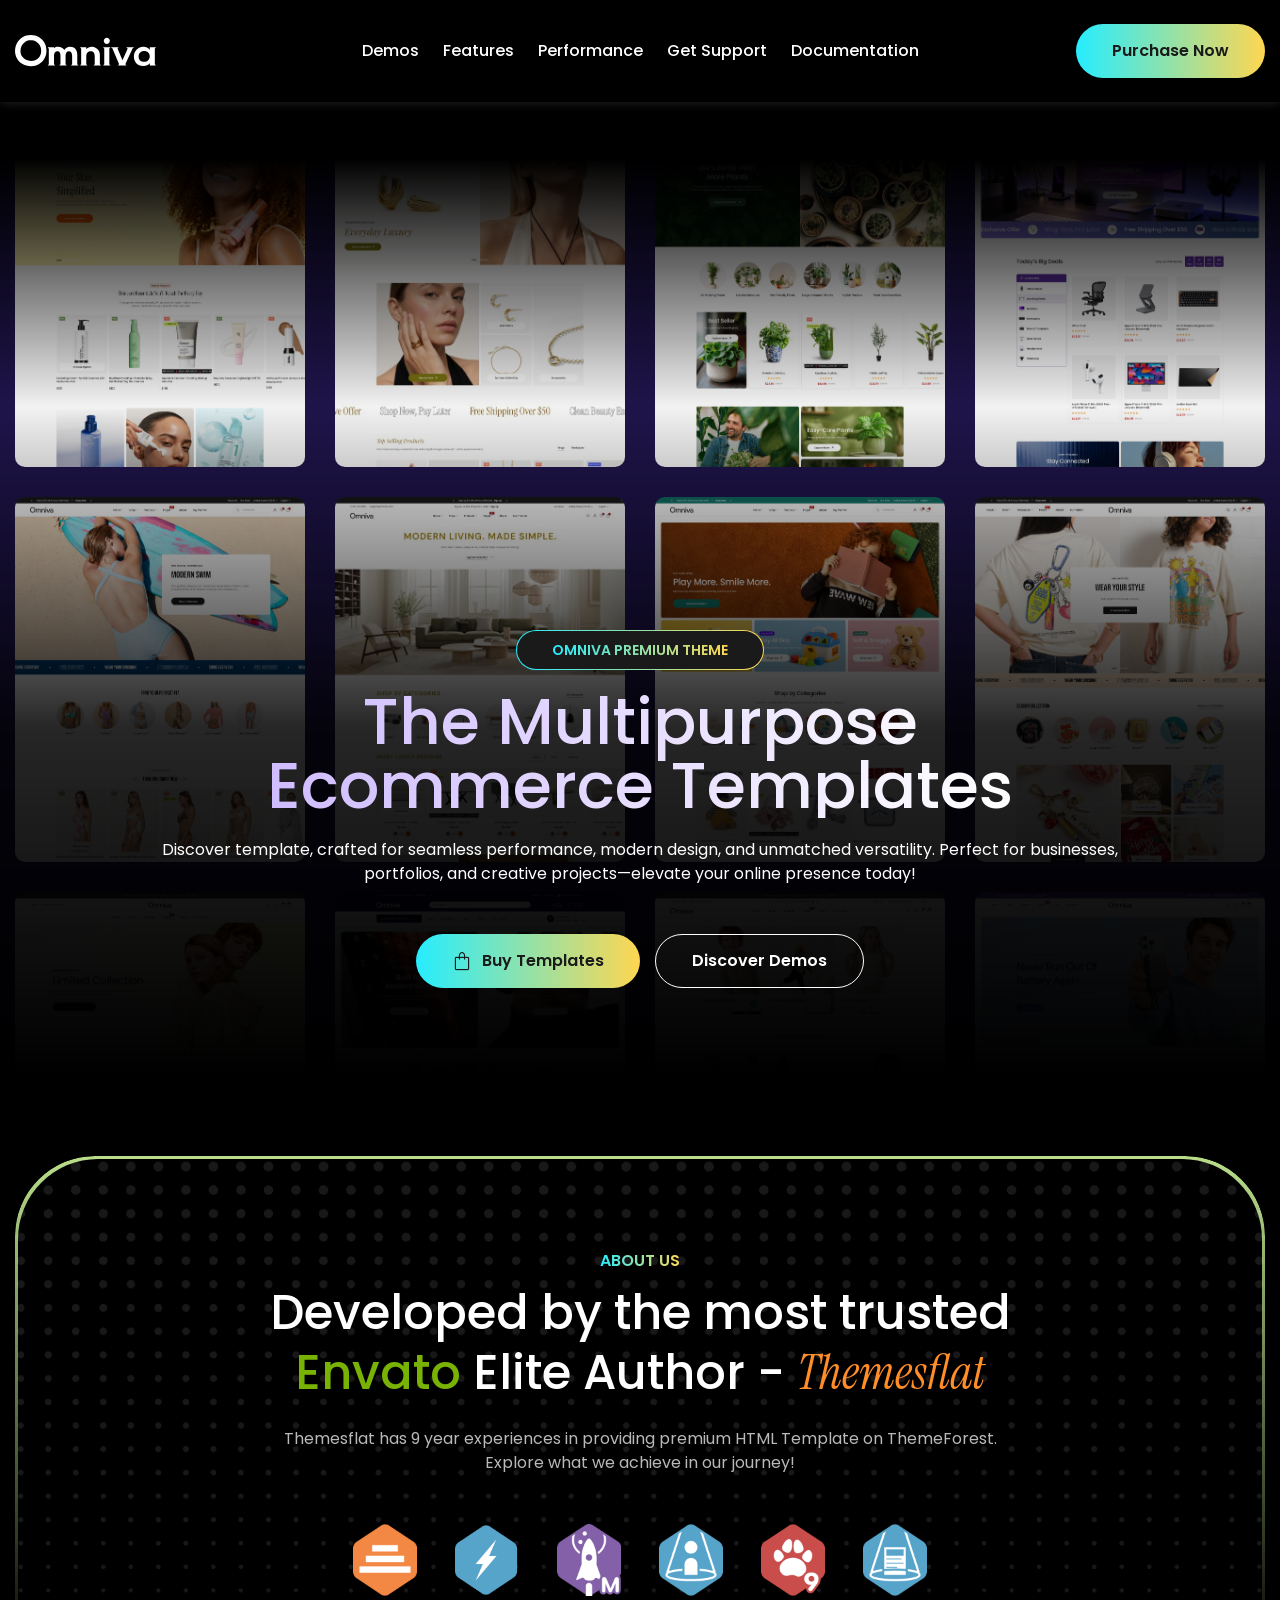
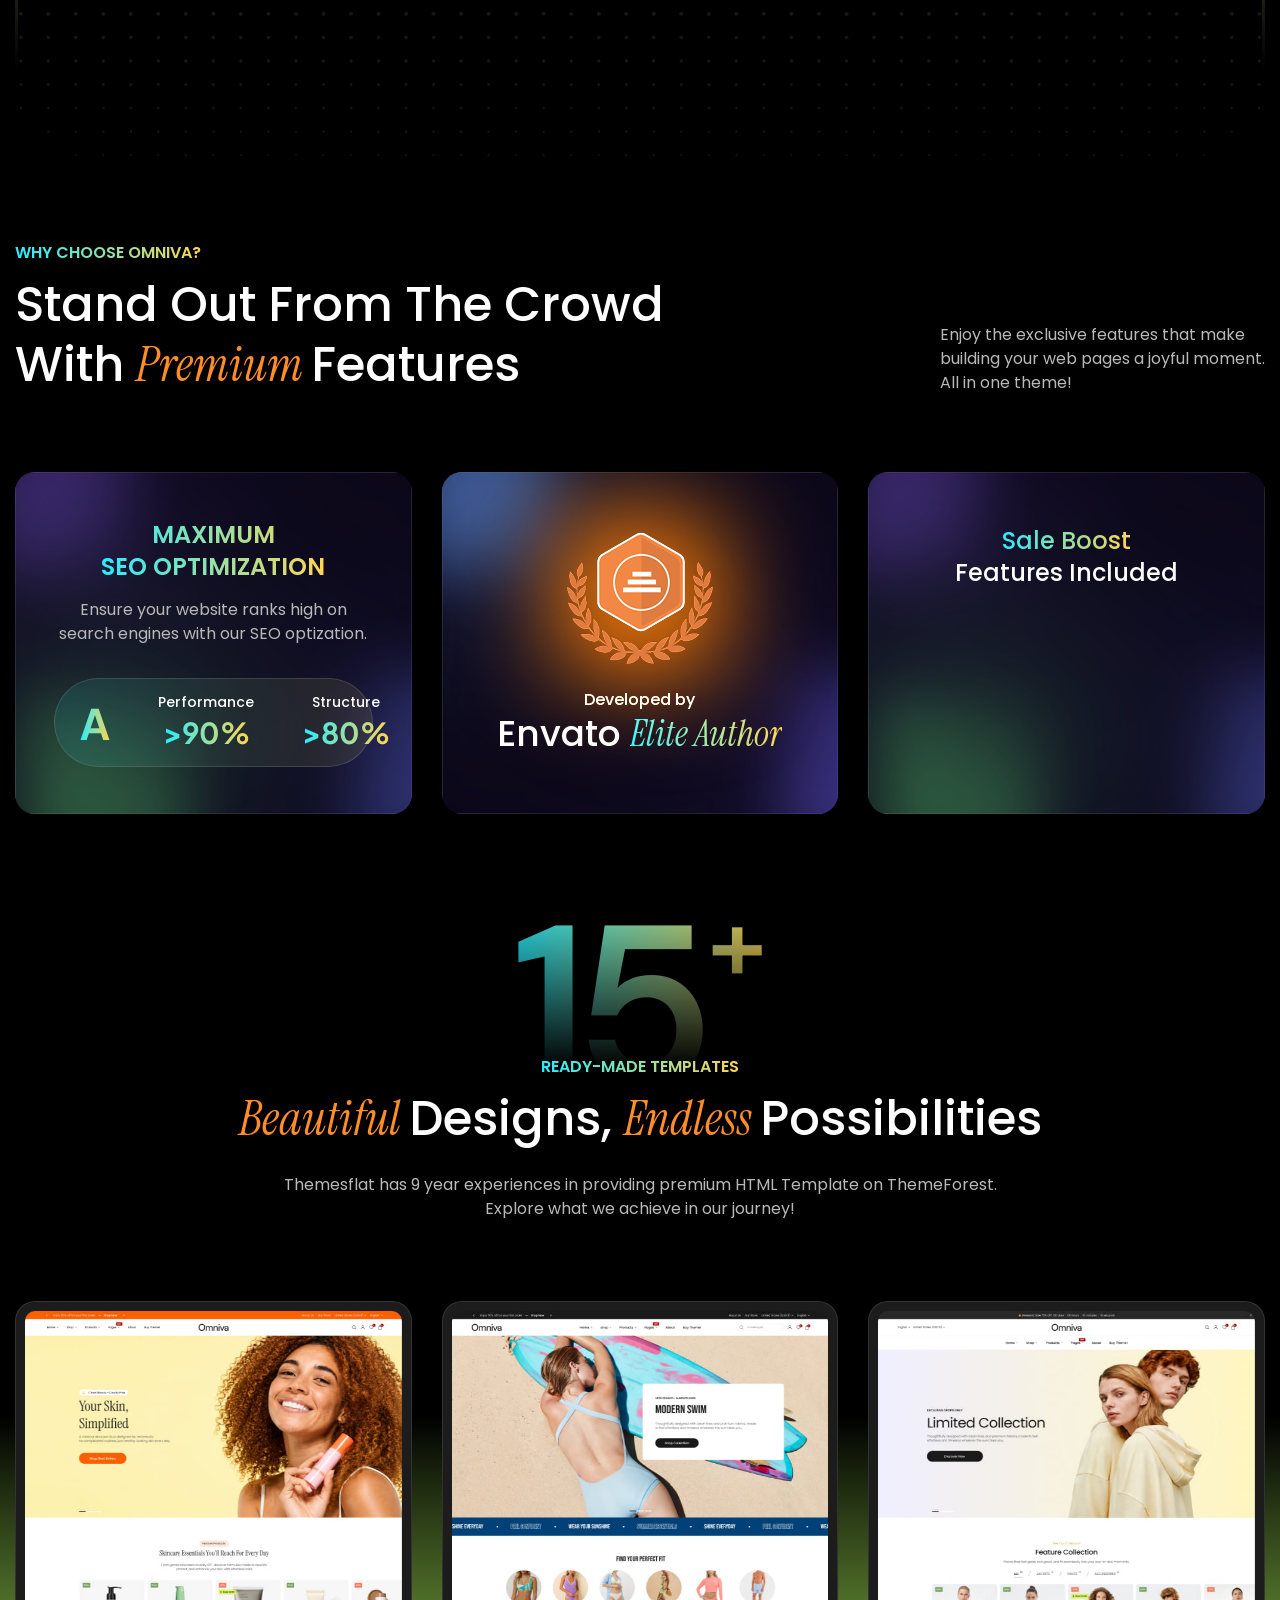
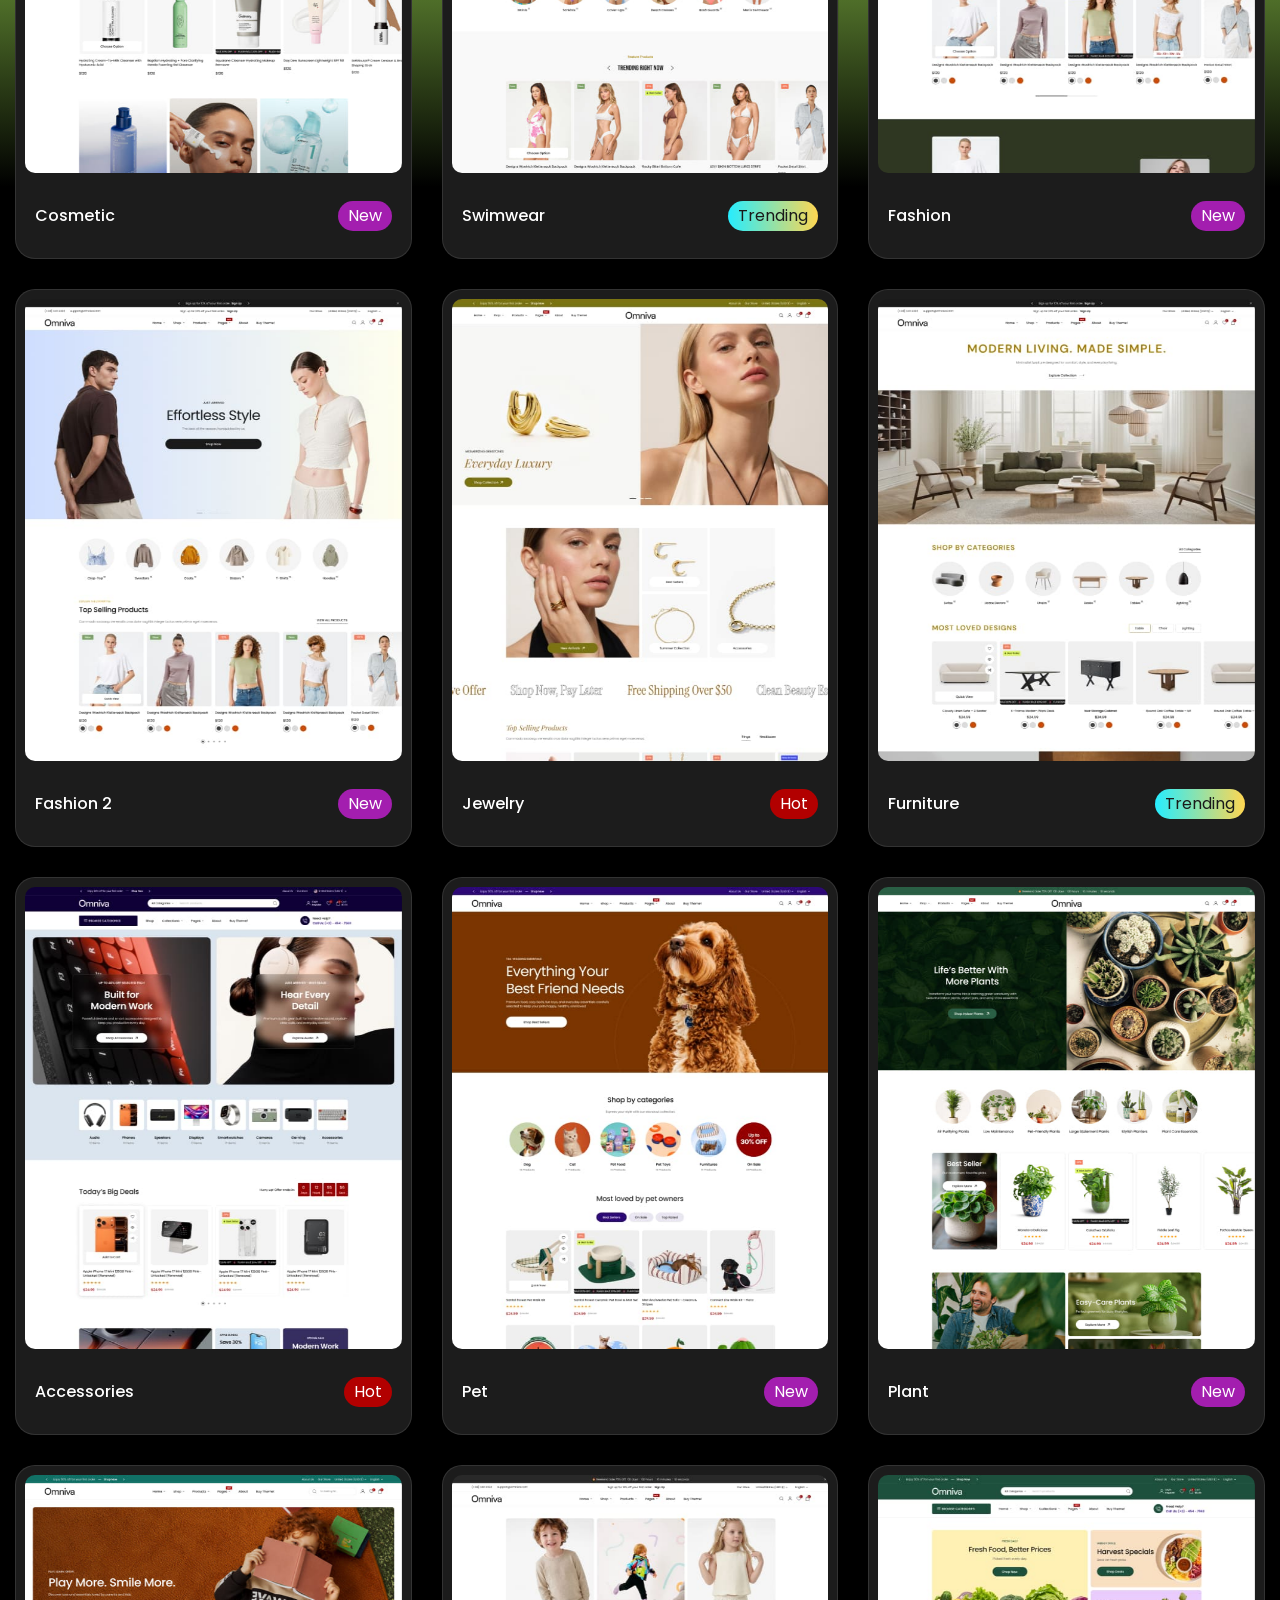
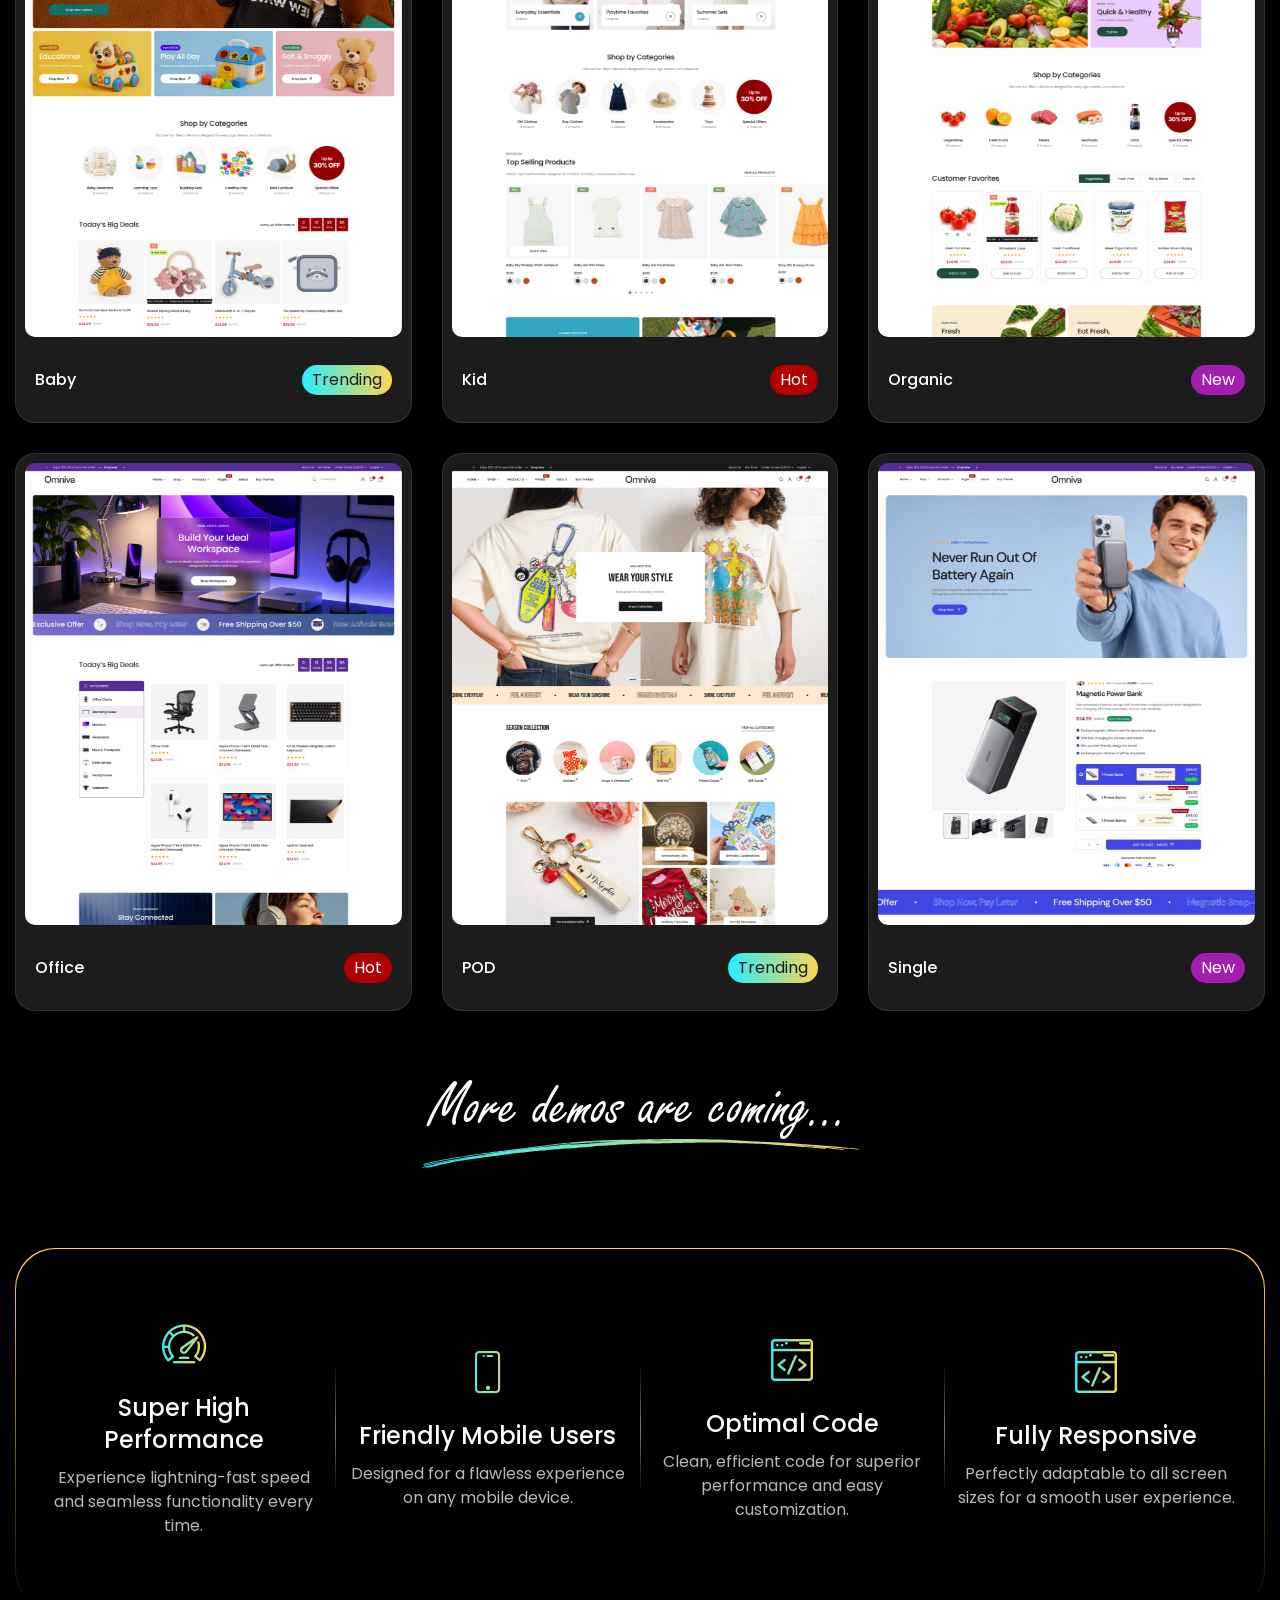
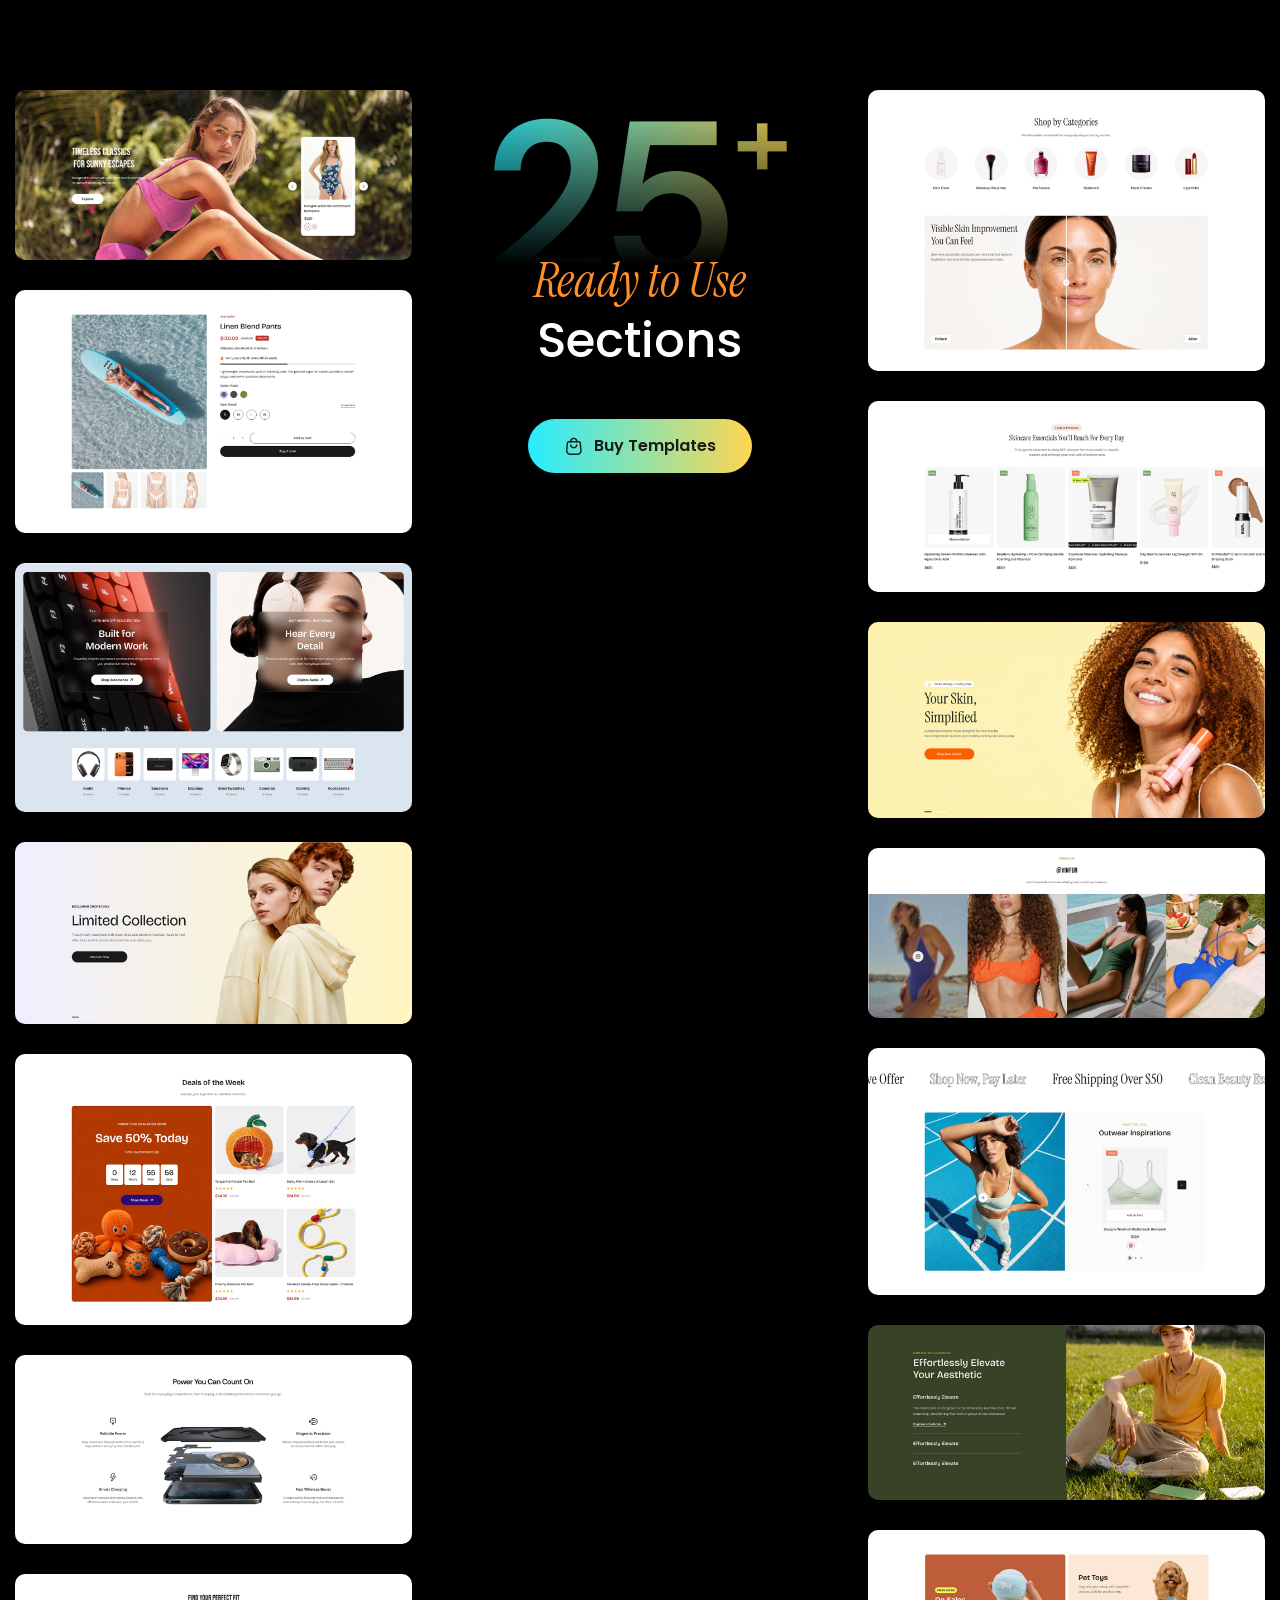
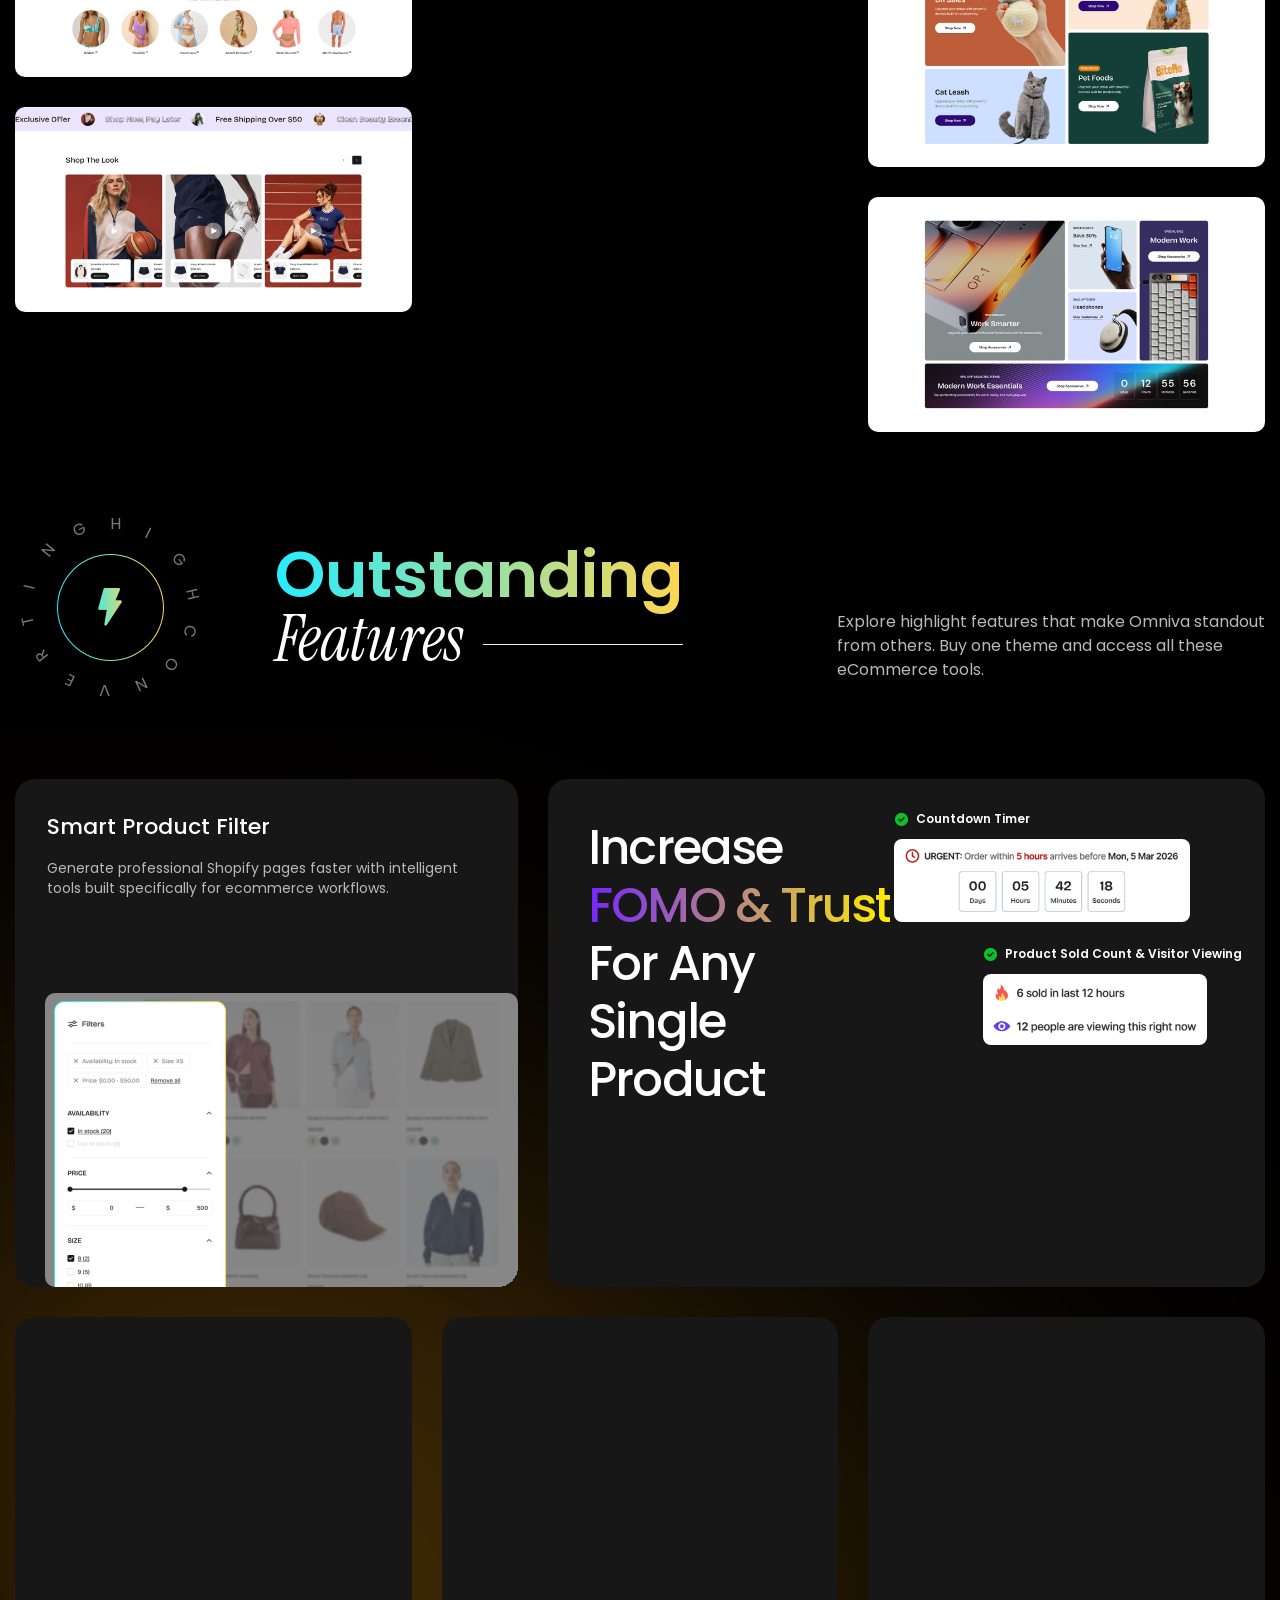
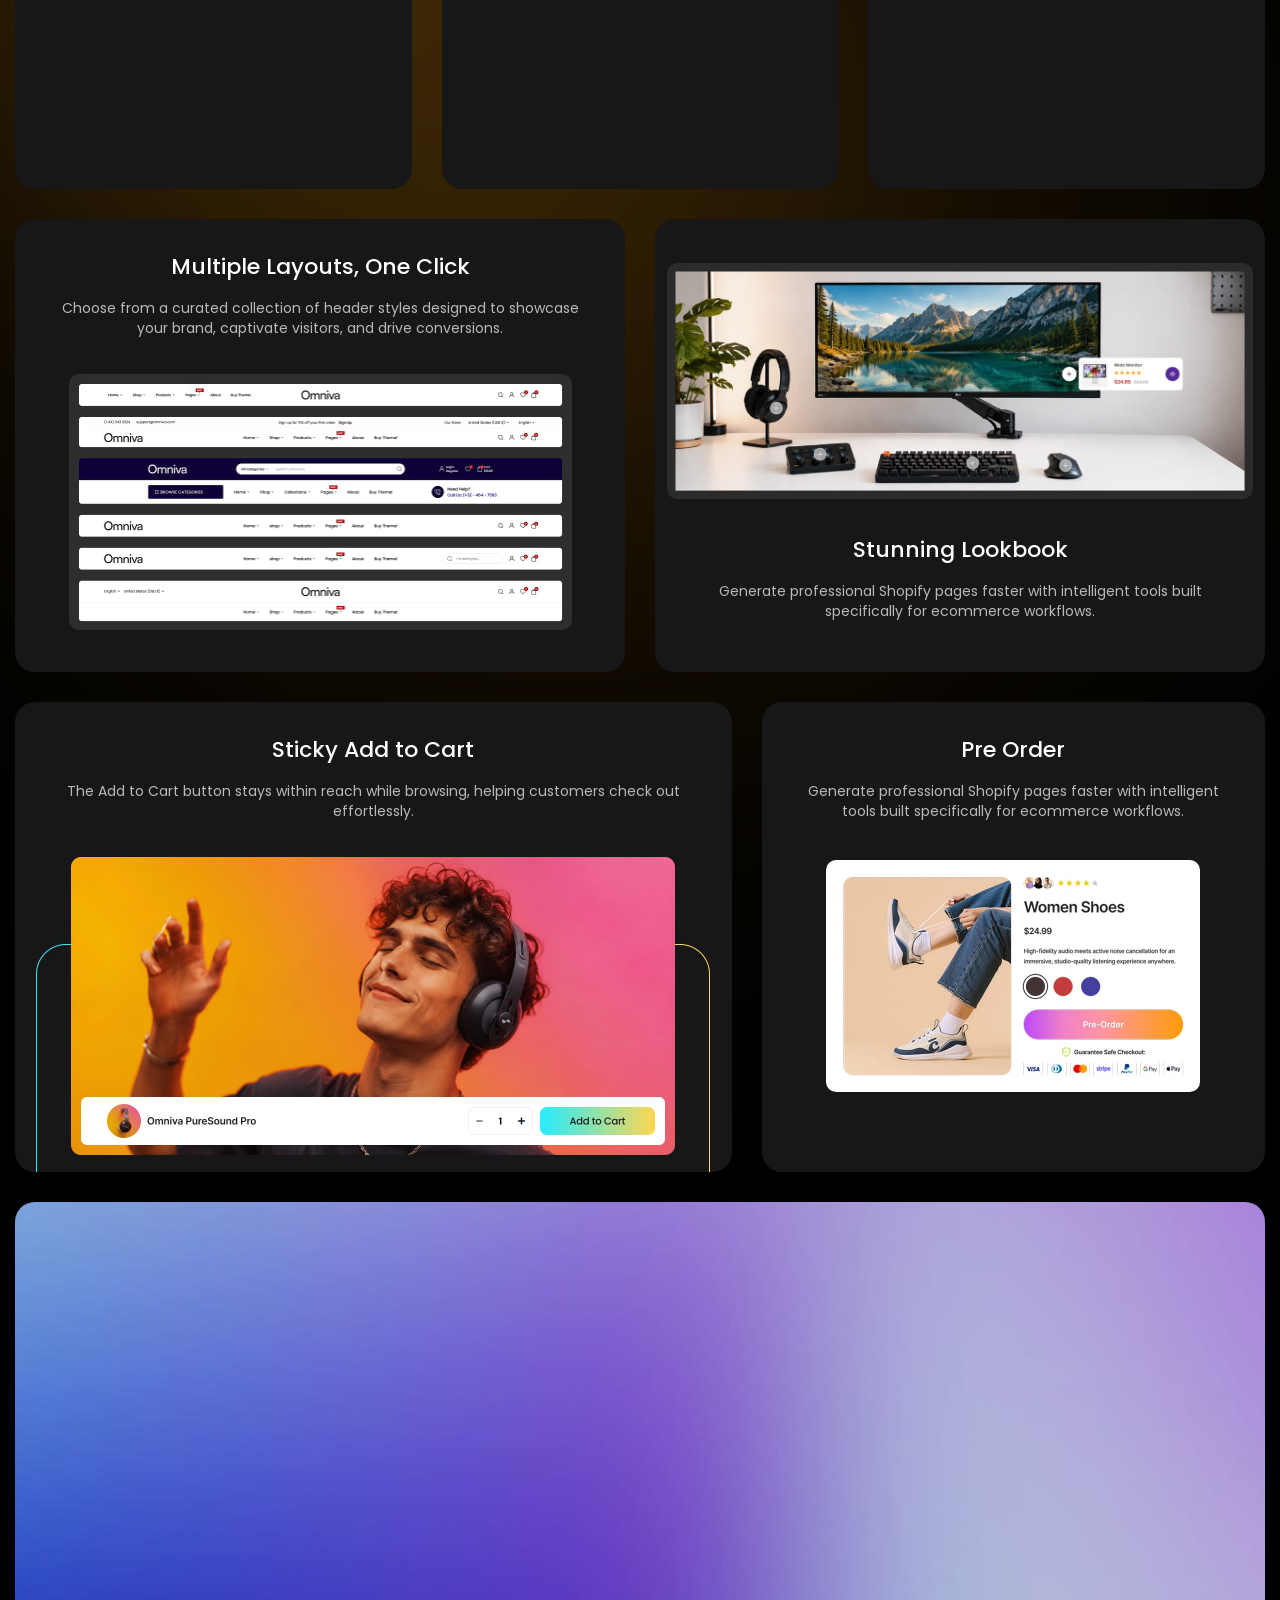
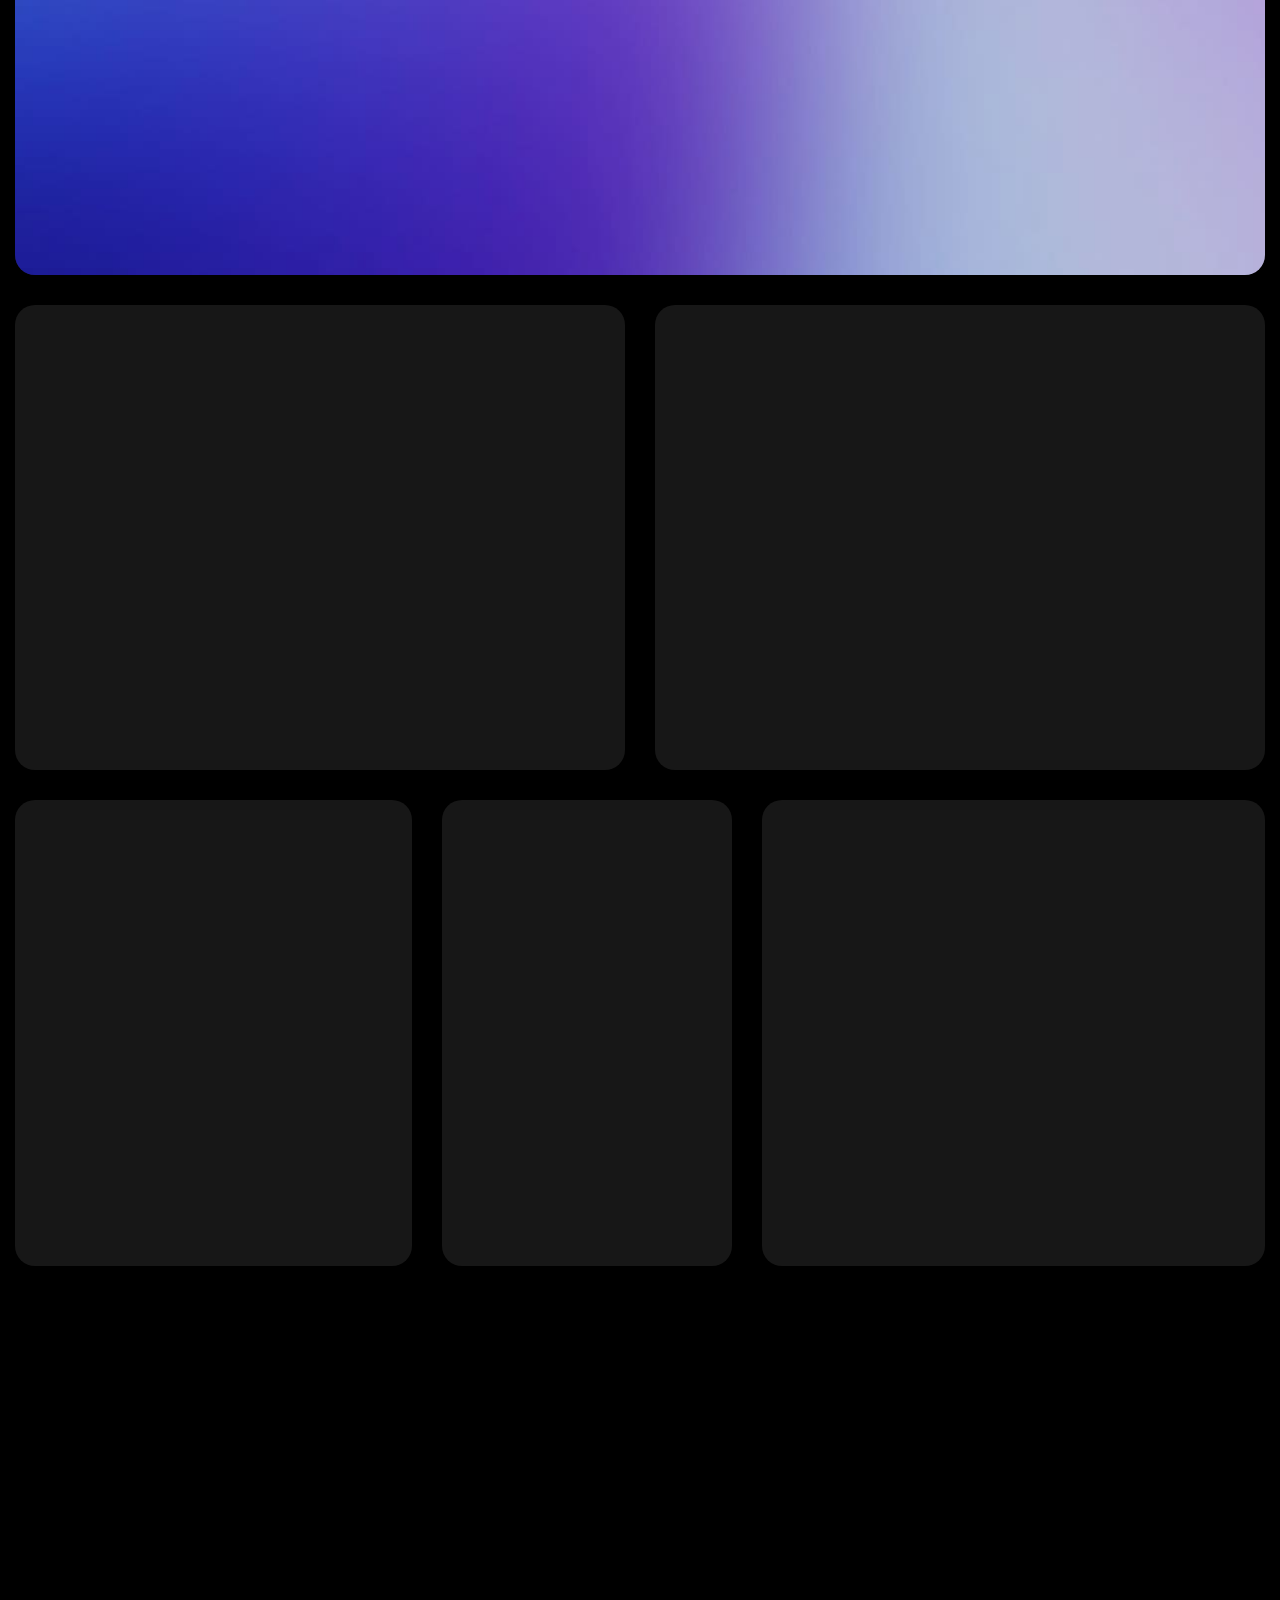
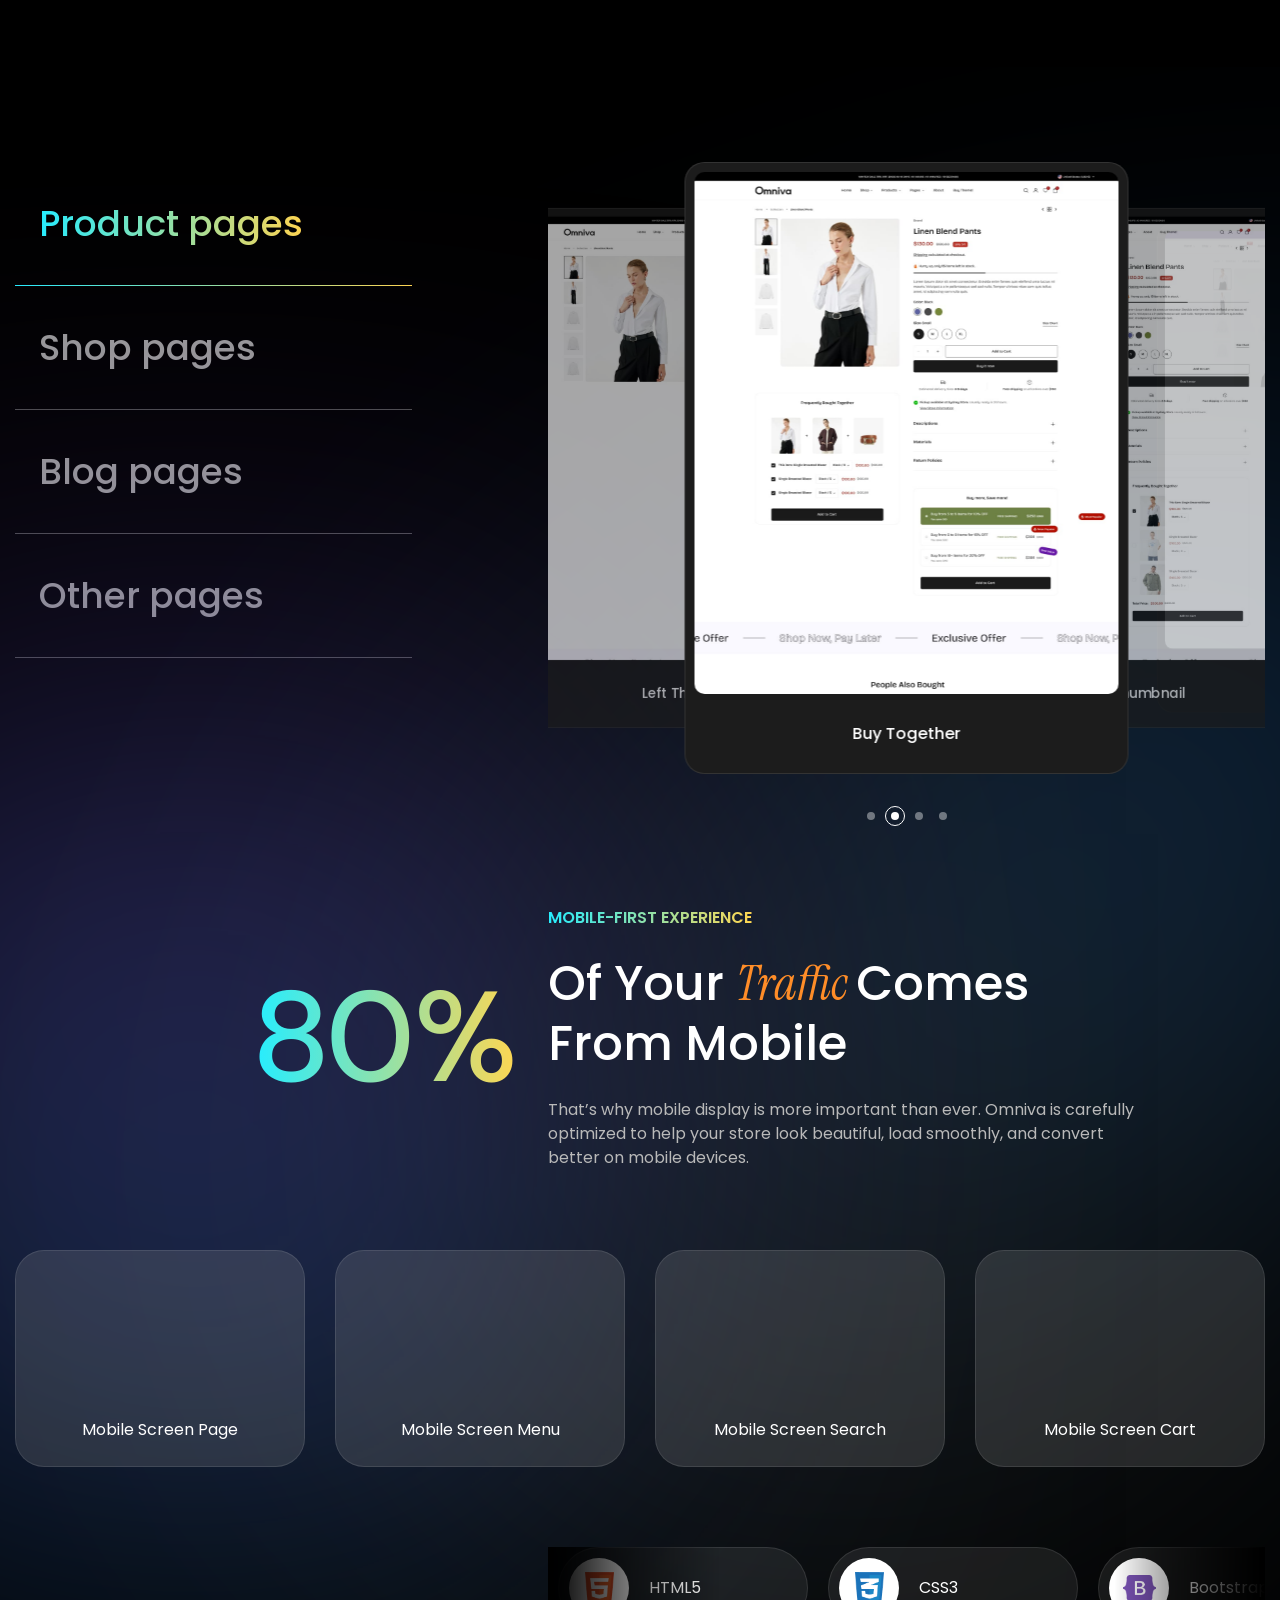
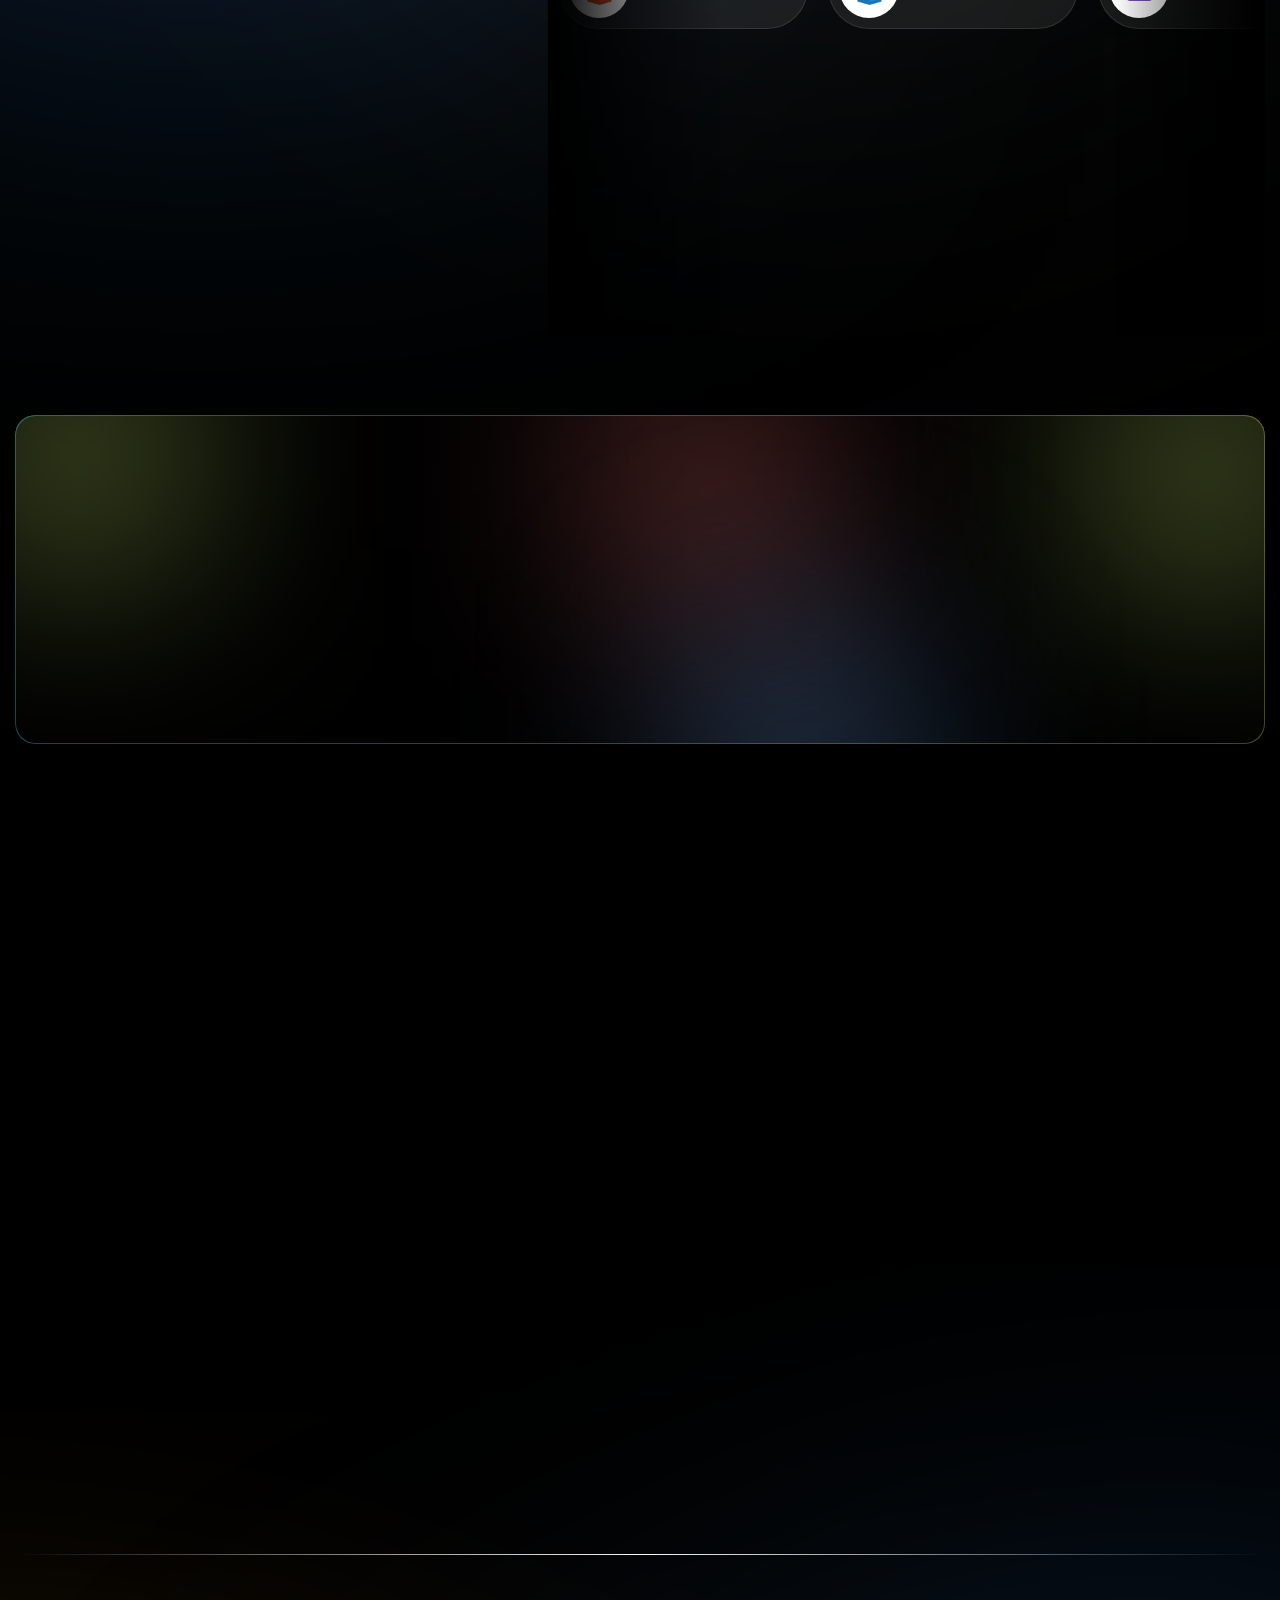
==== commit e0d105d6: "feedback" ====
--- a/index.html
+++ b/index.html
@@ -1296,11 +1296,11 @@
                                         src="assets/images/section/feature-3.jpg" alt="Image">
                                     <div class="fea-item item-1 wow fadeInLeftBlur">
                                         <img loading="lazy" width="117" height="50"
-                                            src="assets/images/section/feature-3_2.jpg" alt="Image">
+                                            src="assets/images/section/feature-3_2.png" alt="Image">
                                     </div>
                                     <div class="fea-item item-2 wow fadeInRightBlur">
                                         <img loading="lazy" width="142" height="64"
-                                            src="assets/images/section/feature-3_3.jpg" alt="Image">
+                                            src="assets/images/section/feature-3_3.png" alt="Image">
                                     </div>
                                 </div>
                             </div>
--- a/assets/css/styles.css
+++ b/assets/css/styles.css
@@ -22772,6 +22772,10 @@
   padding-bottom: 0;
   padding-right: 0;
 }
+.land-feature-v01.style-v1 .feature-image .image {
+  overflow: hidden;
+  border-radius: 10px;
+}
 @media (min-width: 1200px) {
   .land-feature-v01 .feature_name {
     margin-bottom: 15px;
@@ -22889,6 +22893,11 @@
   }
 }
 
+.land-feature-v01.style-v3 .fea-item {
+  border-radius: 18px;
+  background: rgba(76, 76, 76, 0.6);
+  backdrop-filter: blur(10px);
+}
 @media (min-width: 1200px) {
   .land-feature-v01.style-v3 .feature-content {
     padding-top: 21px;
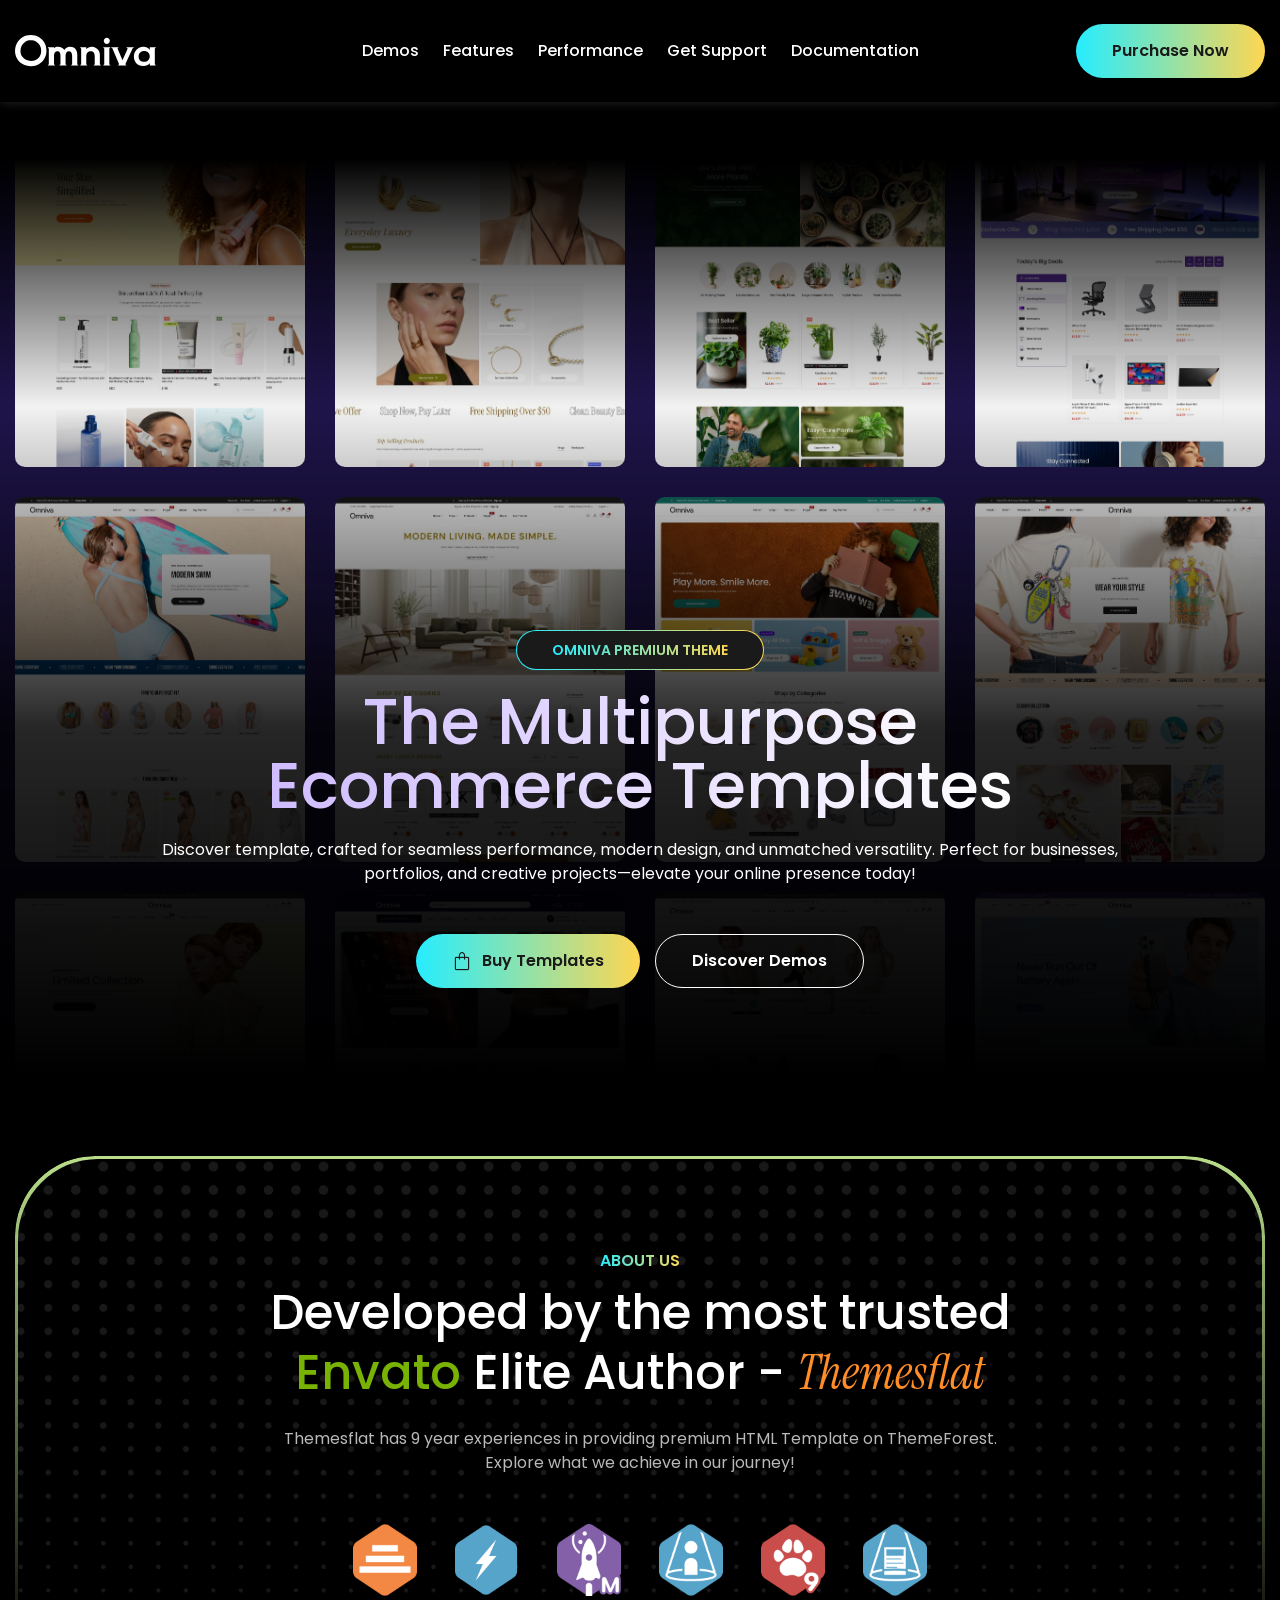
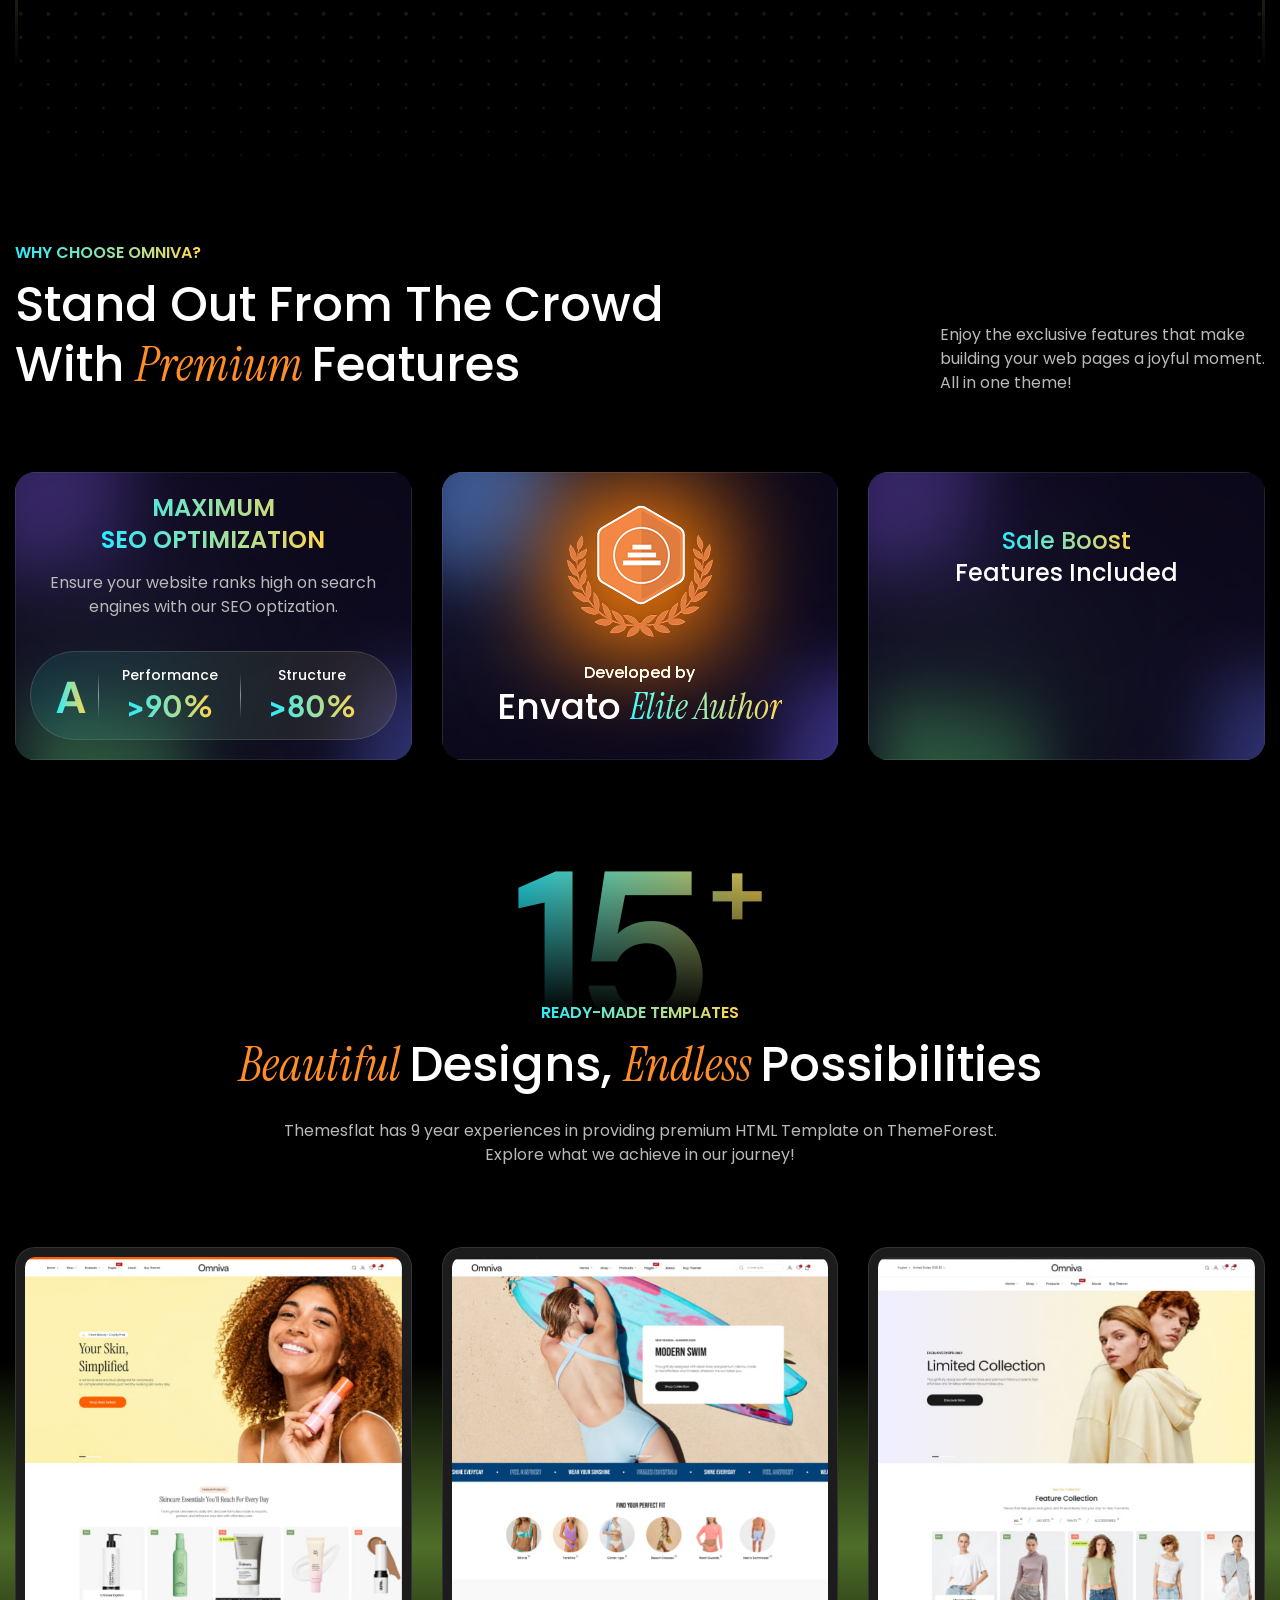
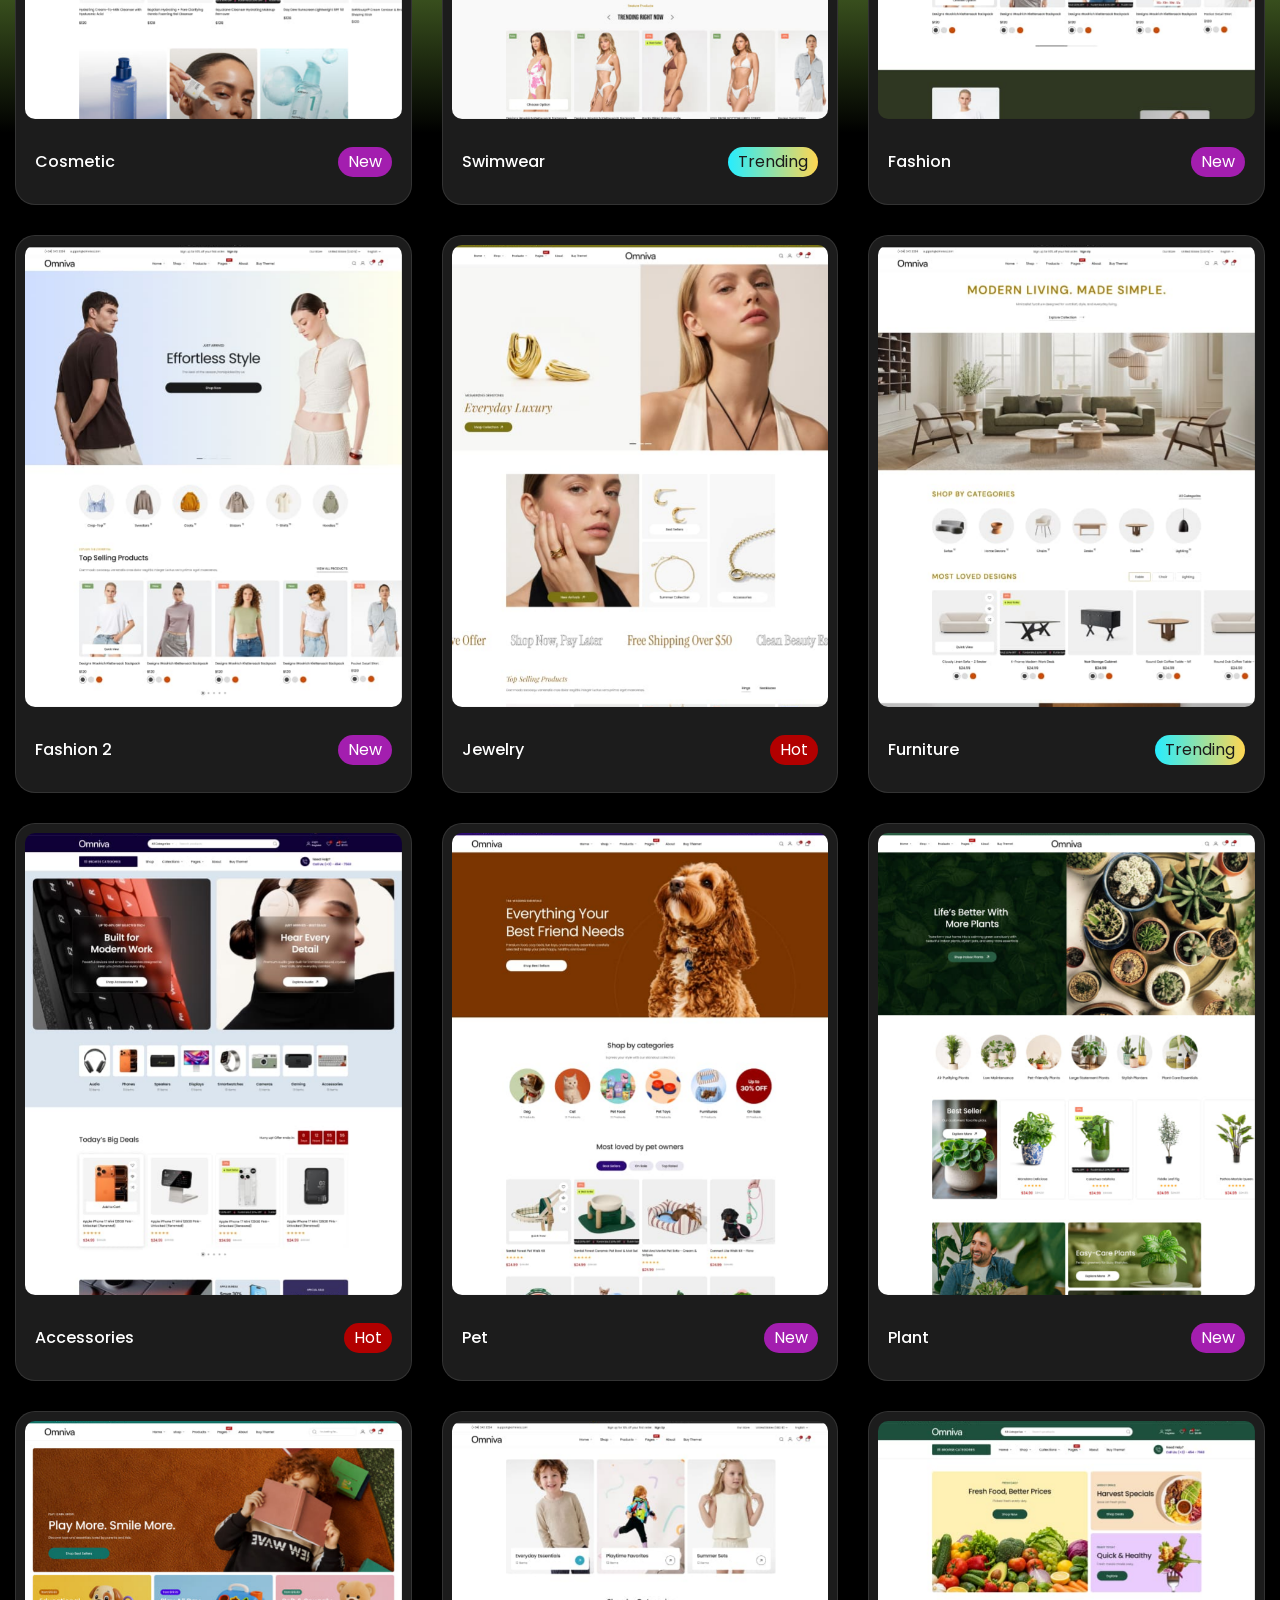
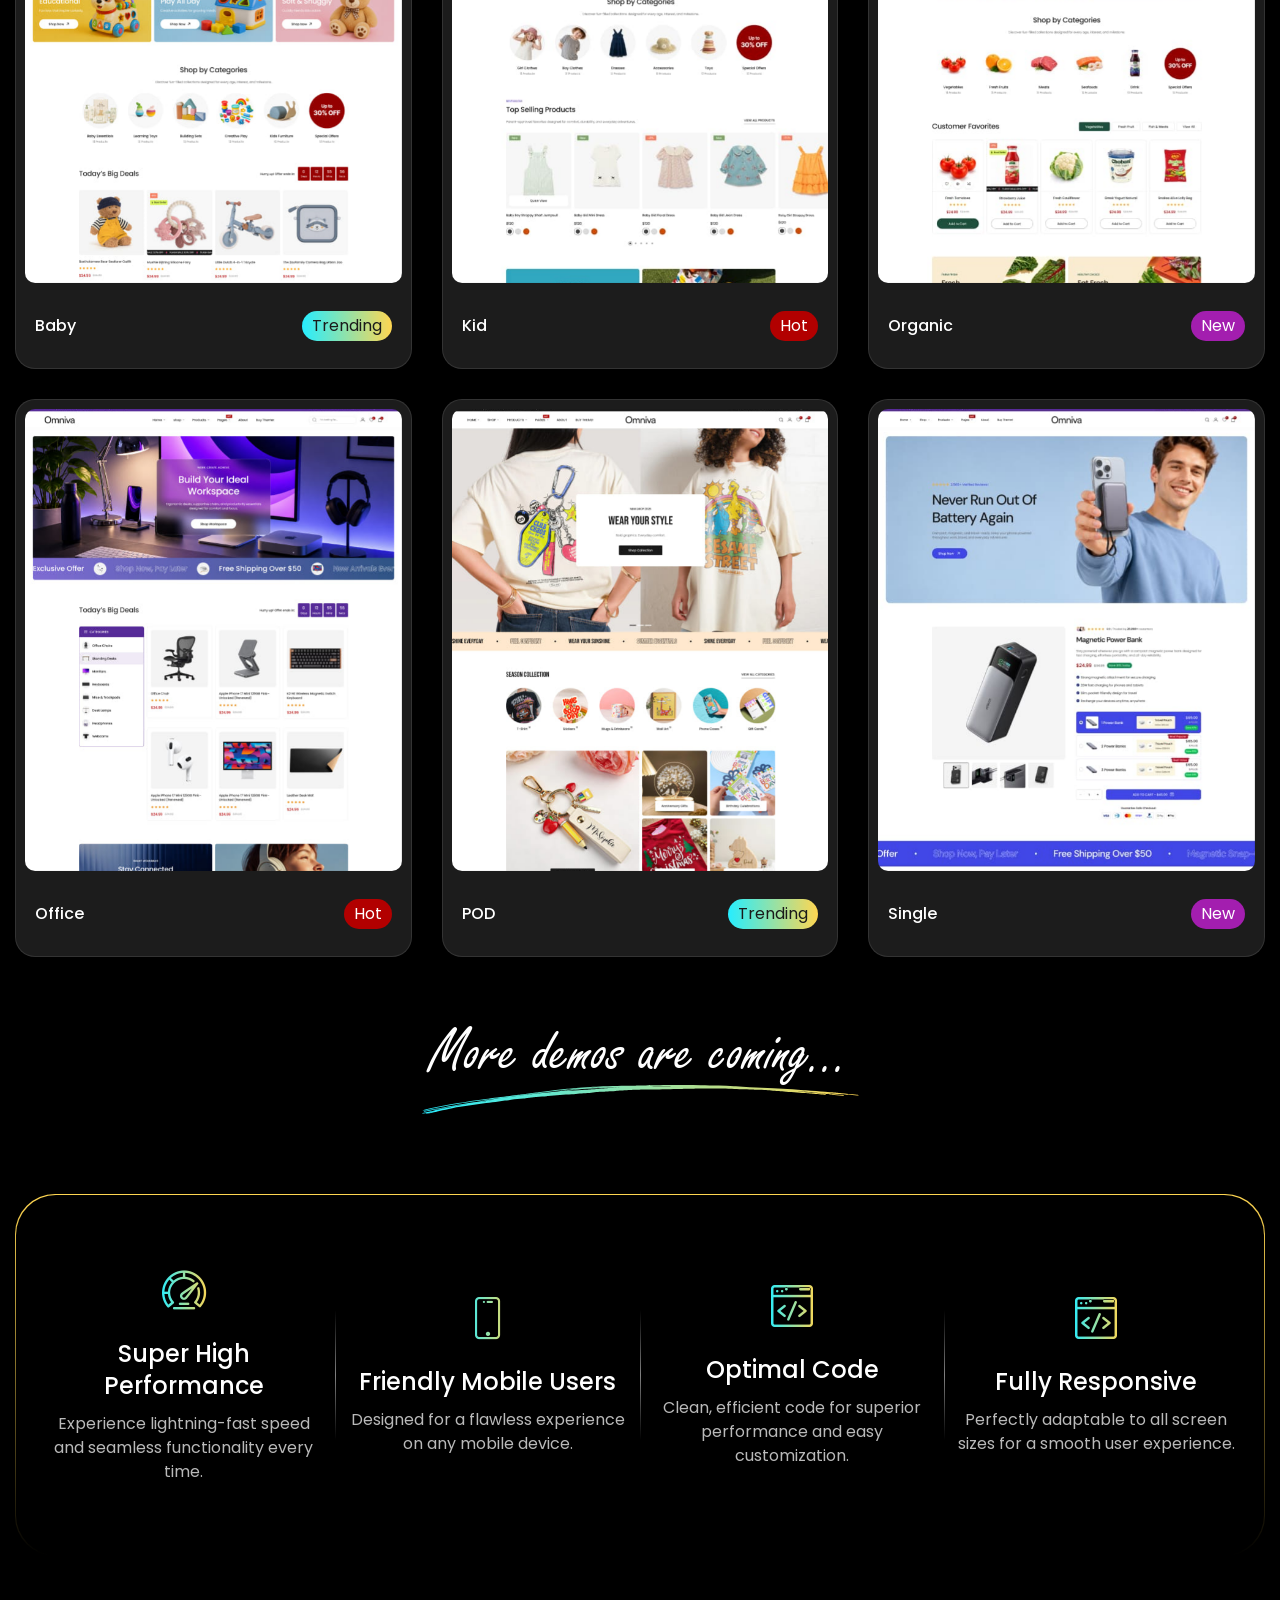
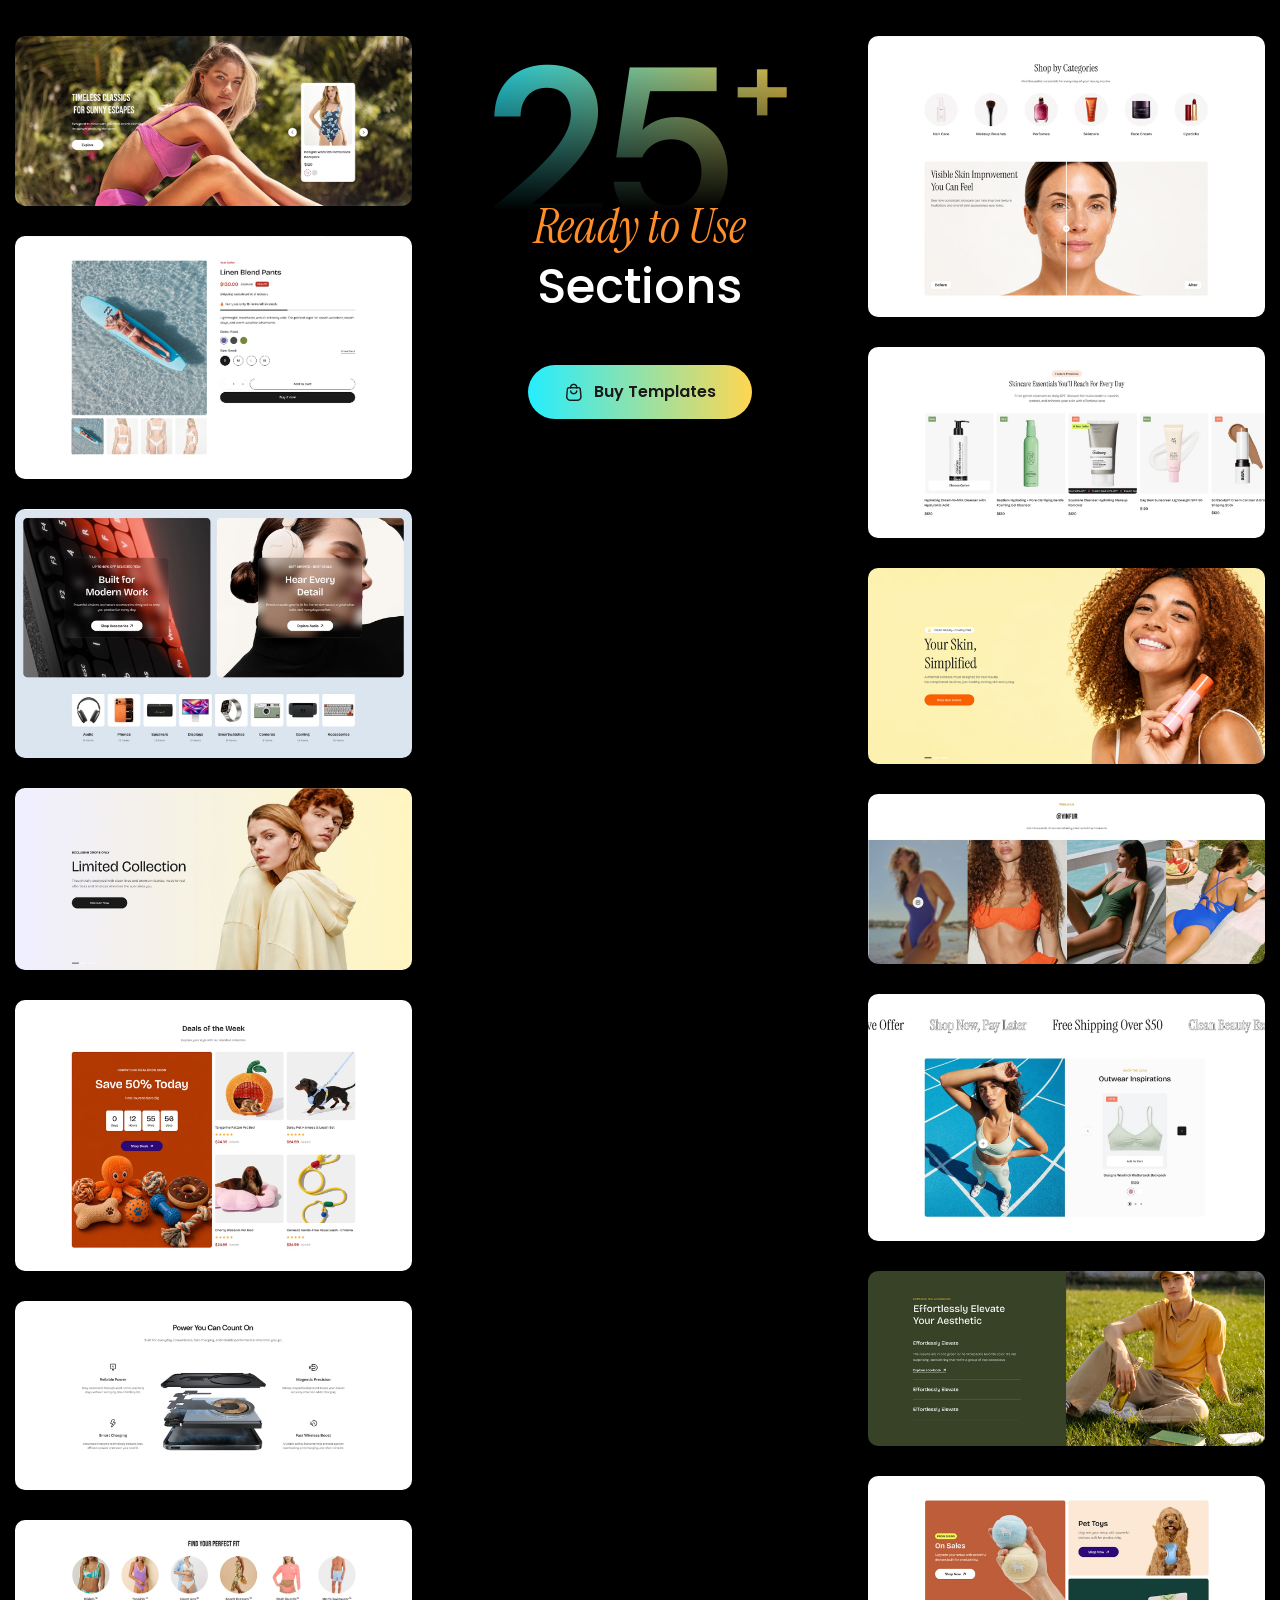
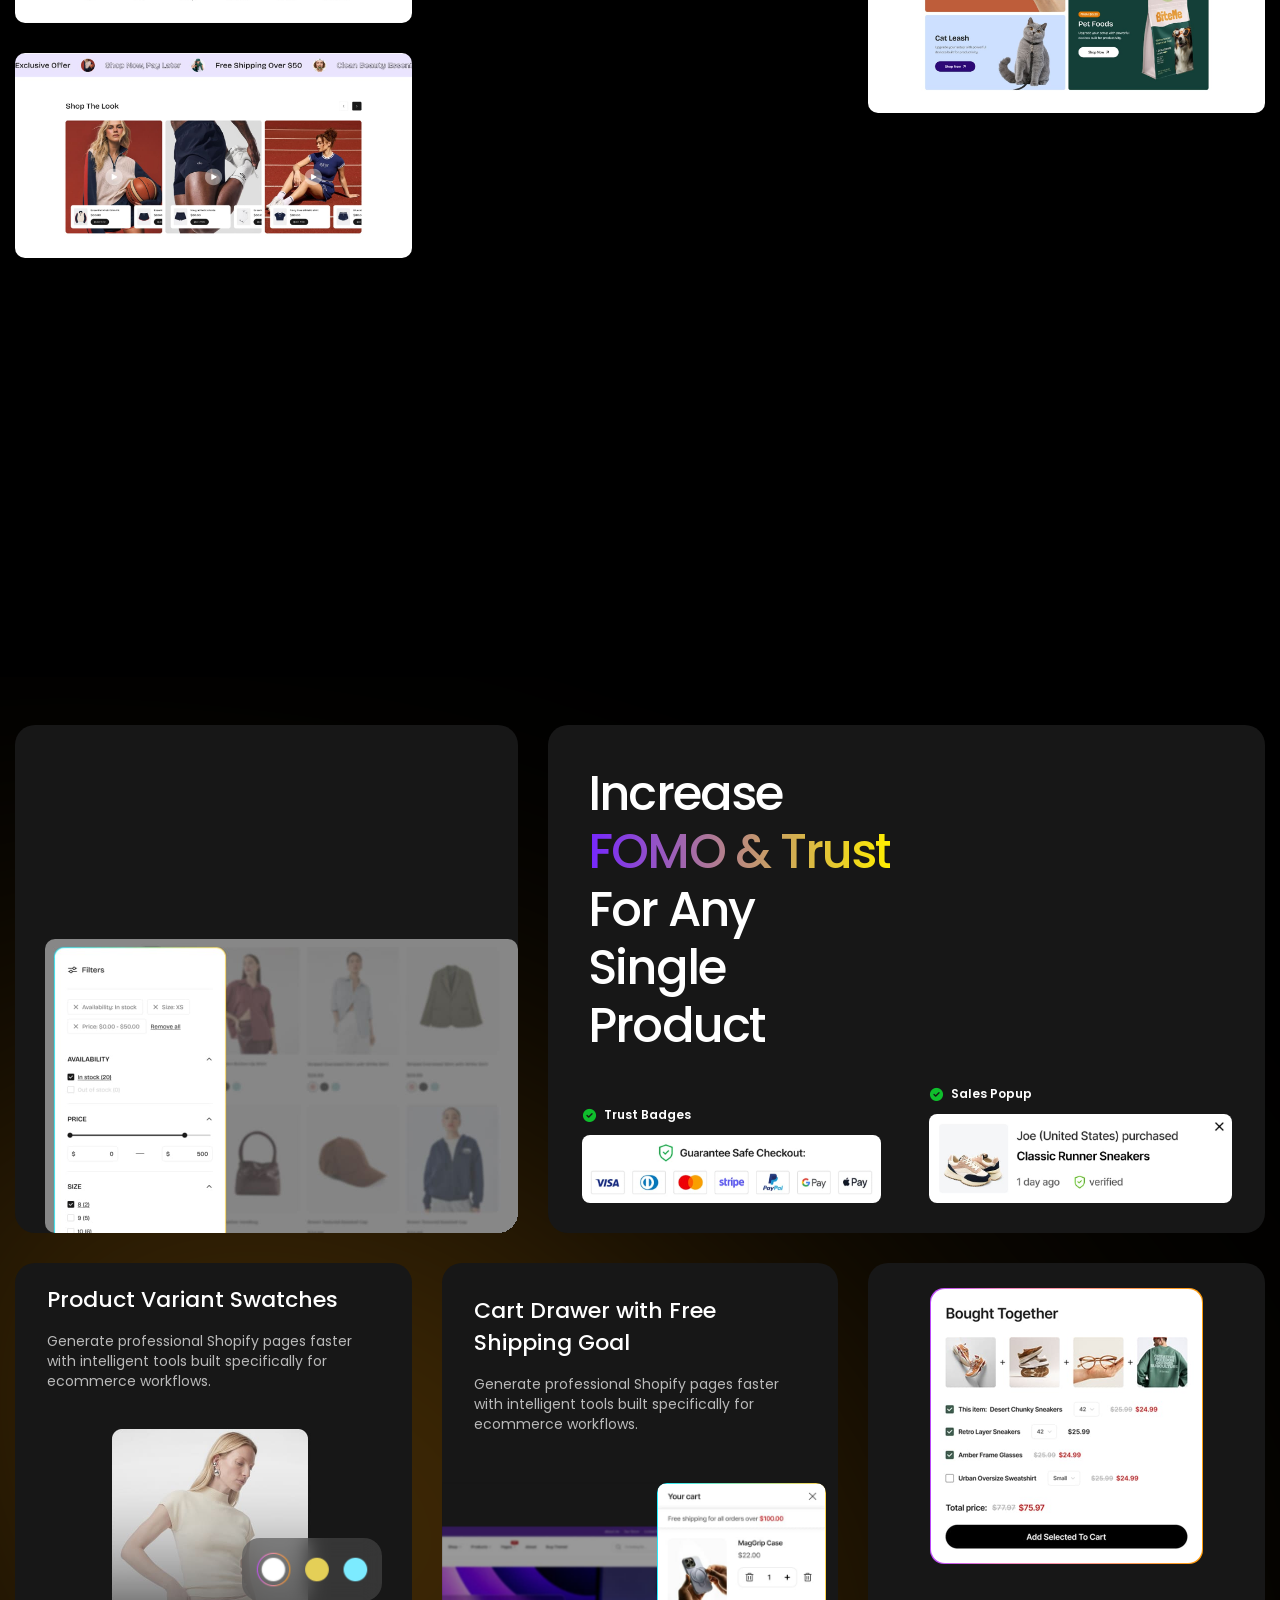
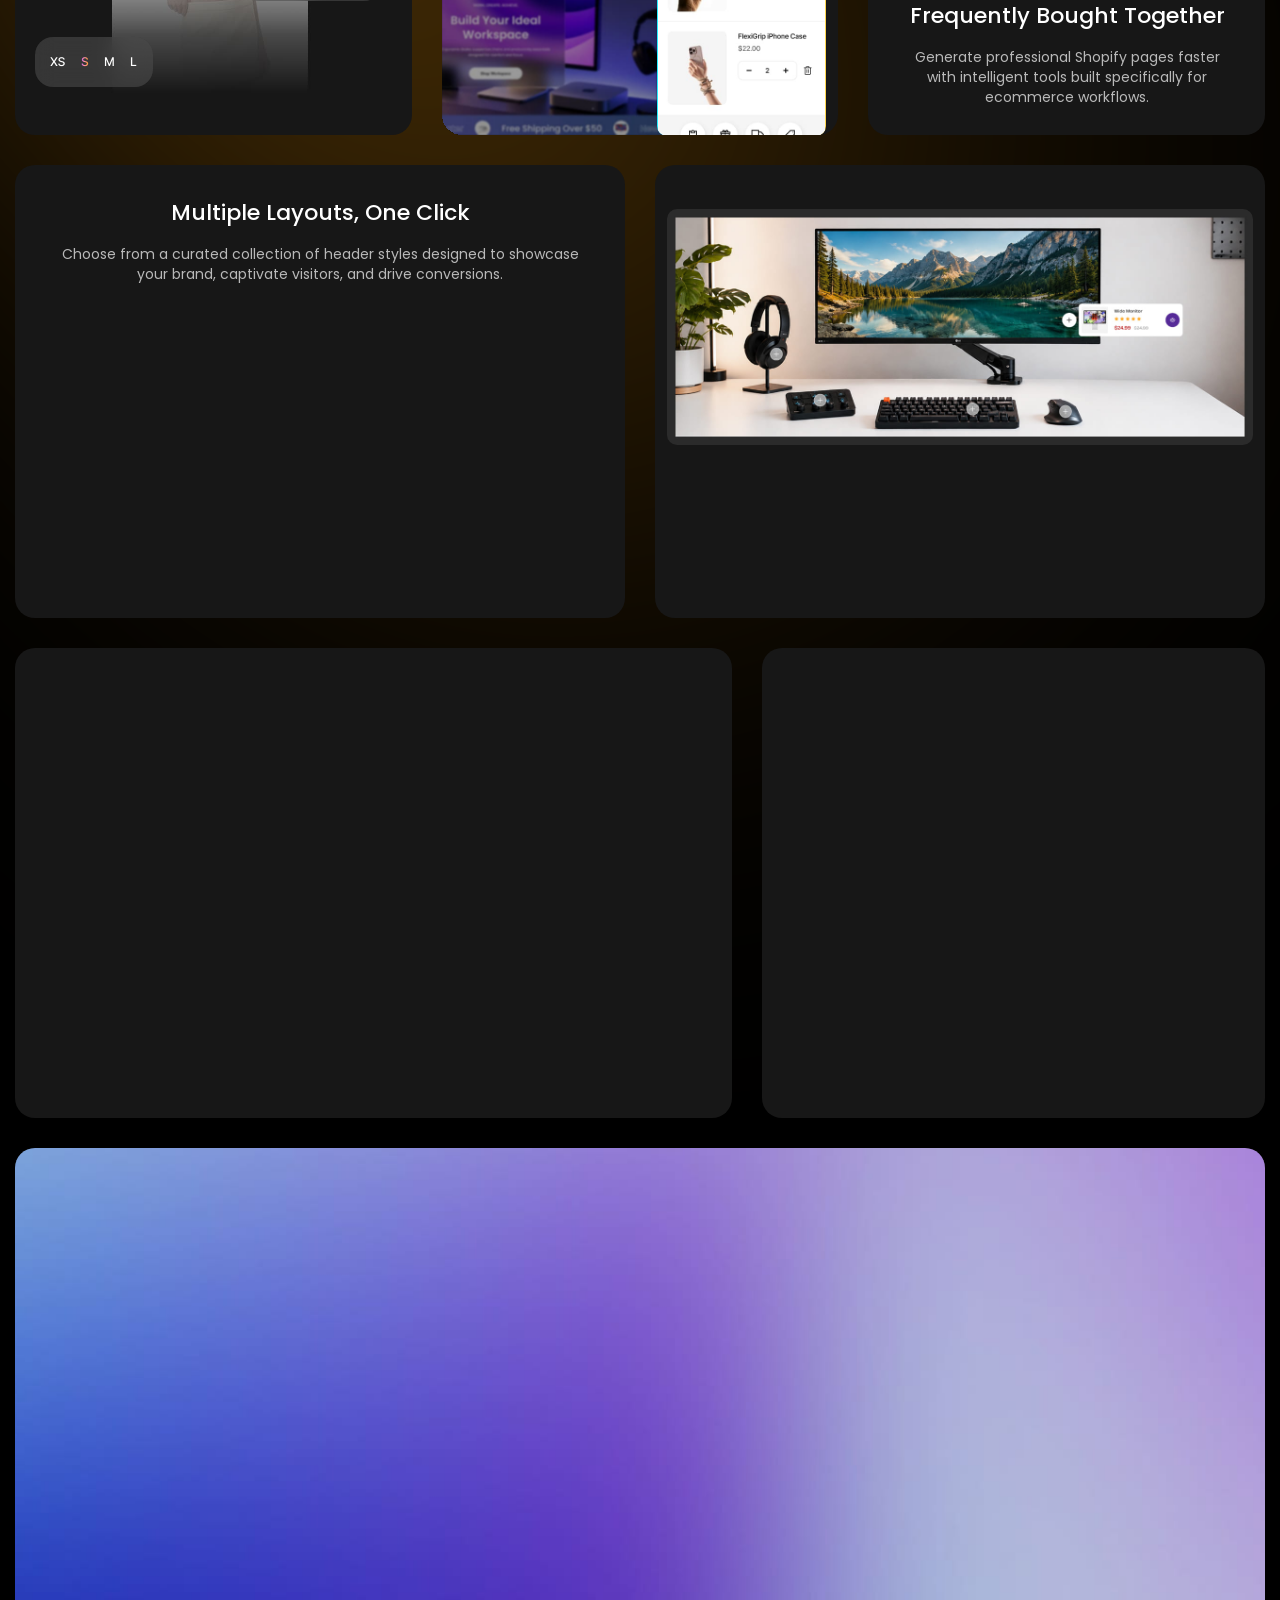
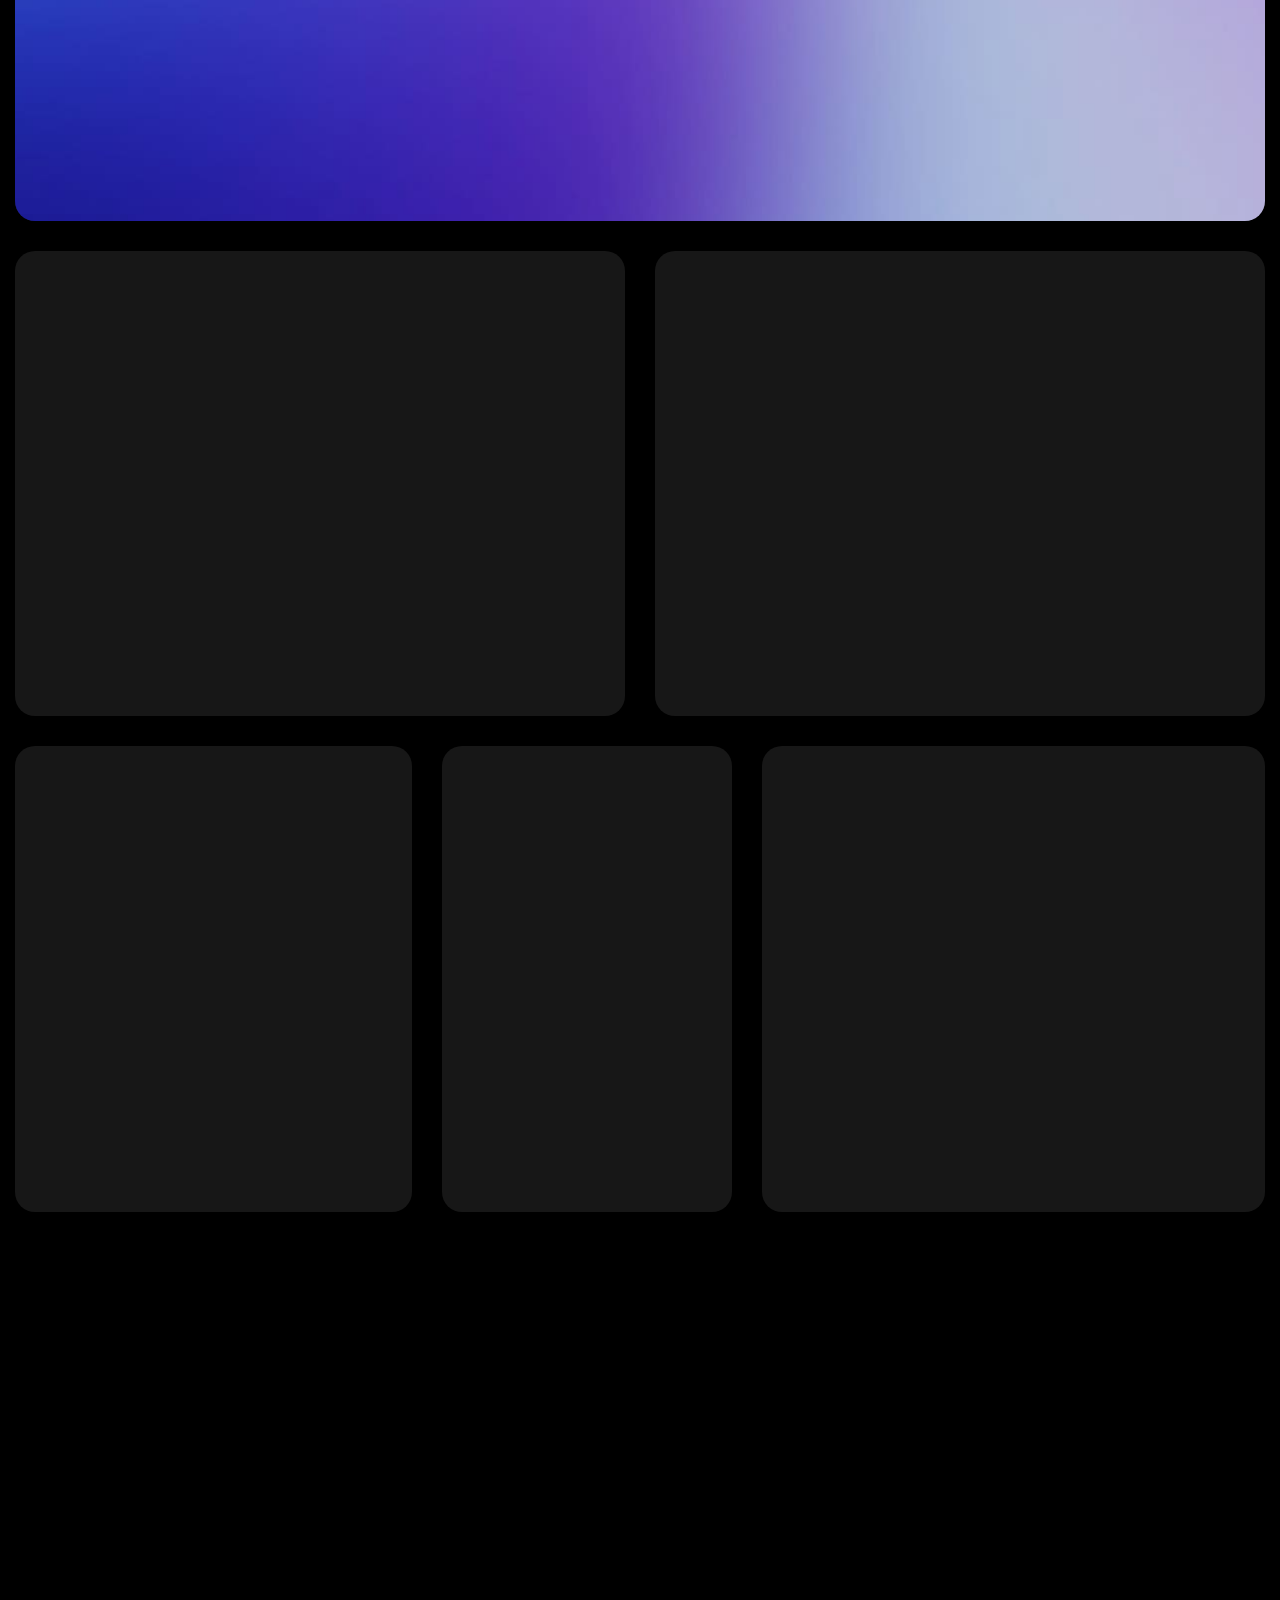
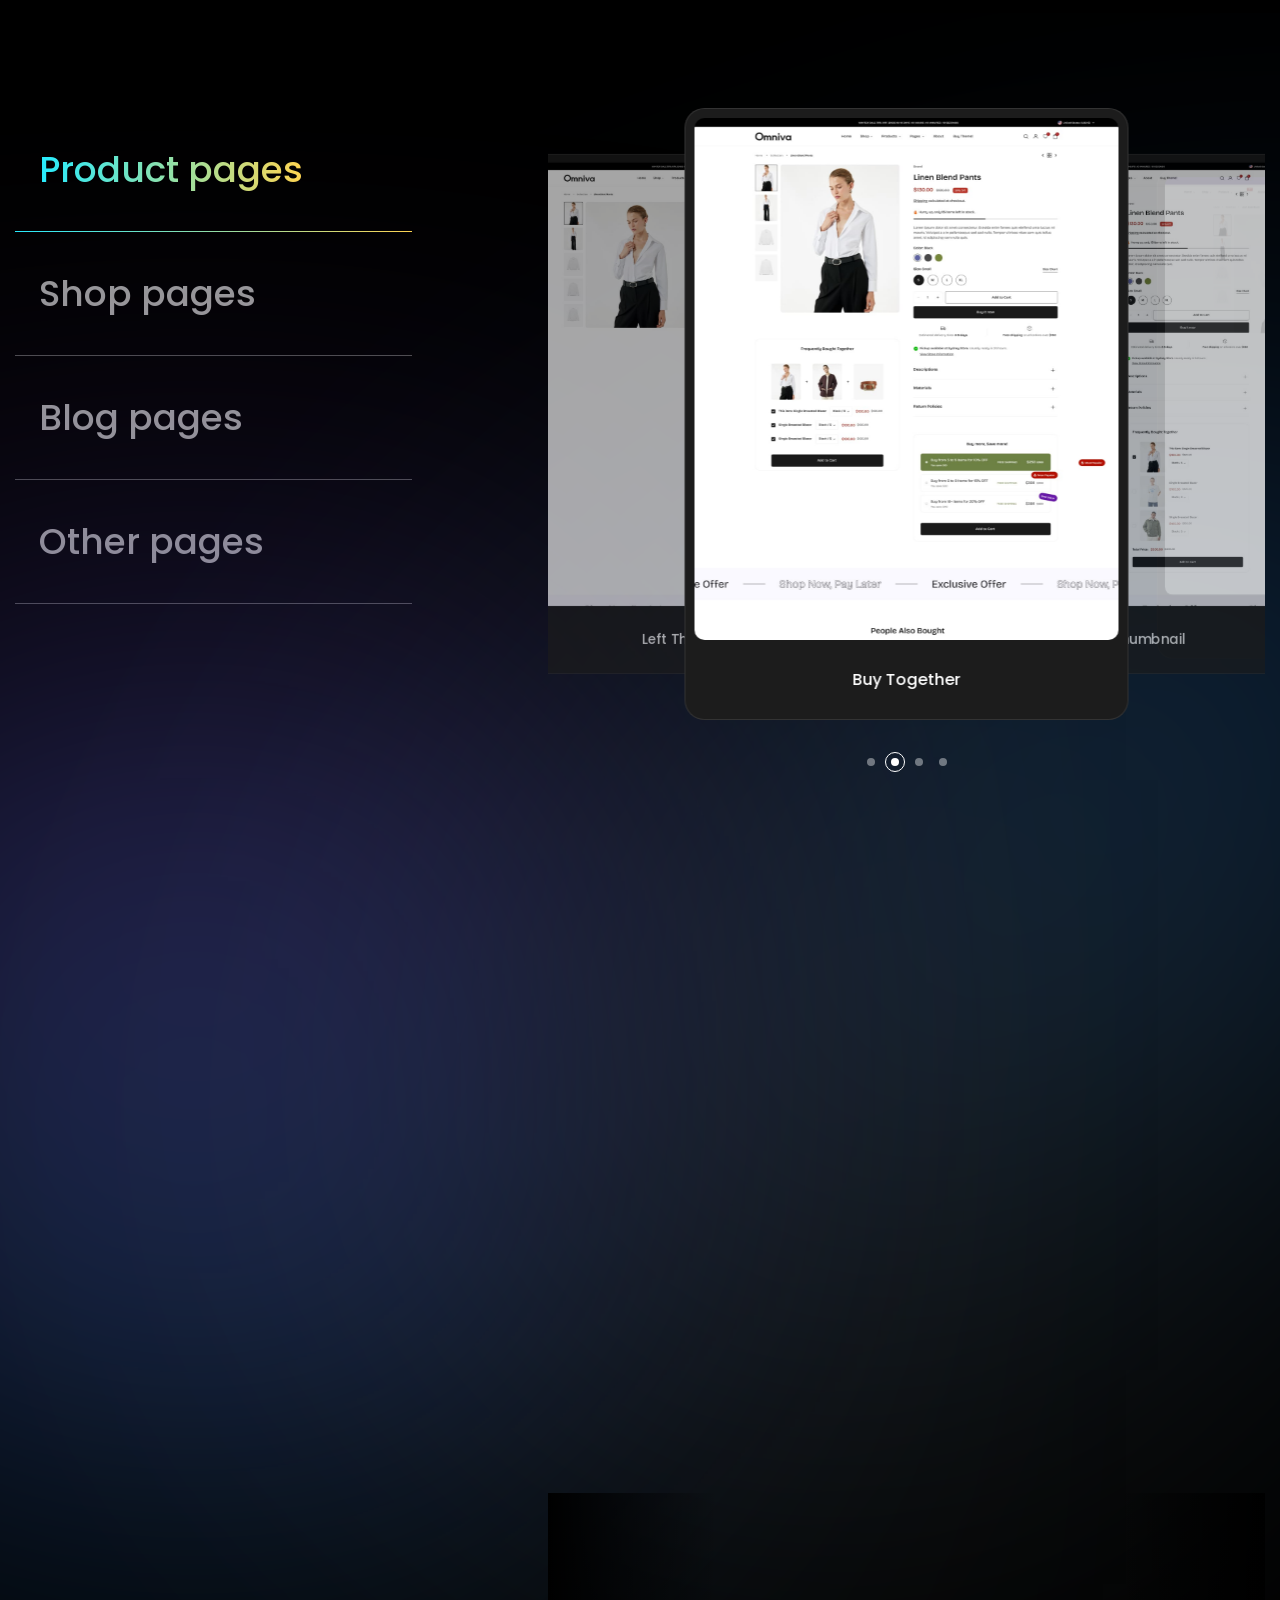
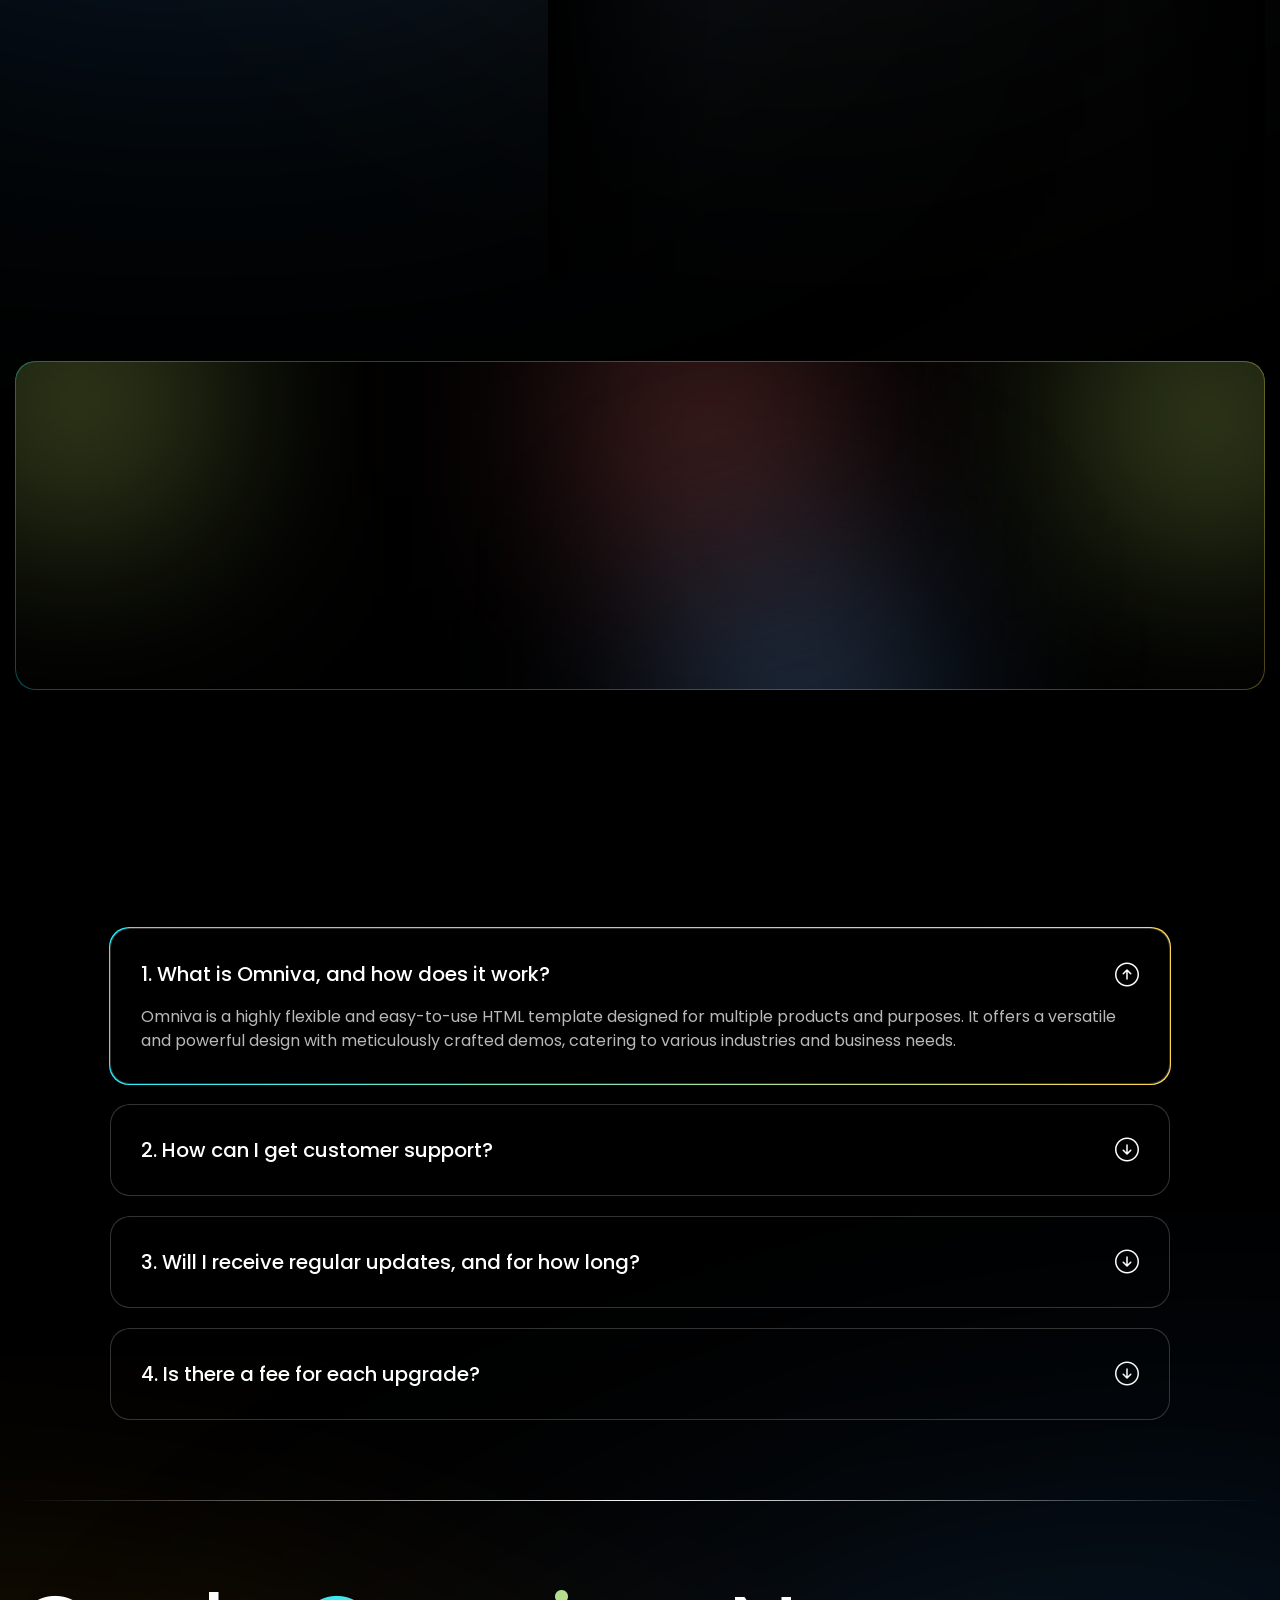
==== commit 2f469434: "up" ====
--- a/index.html
+++ b/index.html
@@ -74,14 +74,14 @@
                                         </a>
                                     </li>
                                     <li class="menu-item">
-                                        <a href="#Mobile" class="item-link">
+                                        <a href="#Features" class="item-link">
                                             <span class="text cus-text">
                                                 Features
                                             </span>
                                         </a>
                                     </li>
                                     <li class="menu-item">
-                                        <a href="#Features" class="item-link">
+                                        <a href="#Performance" class="item-link">
                                             <span class="text cus-text">
                                                 Performance
                                             </span>
@@ -344,7 +344,7 @@
         </div>
         <!-- /About -->
         <!-- Why Choose -->
-        <div class="flat-spacing-6 pb-0">
+        <div class="flat-spacing-6 pb-0" id="Performance">
             <div class="container">
                 <div class="land-heading spacing-bottom-11">
                     <div class="col-left wow fadeInUpBlur">
@@ -458,7 +458,7 @@
         </div>
         <!-- /Why Choose -->
         <!-- Demo -->
-        <div class="section-demo-page flat-spacing-11">
+        <div class="section-demo-page flat-spacing-11" id="Demos">
             <div class="s-bg-img item-1">
                 <svg width="1915" height="556" viewBox="0 0 1915 556" fill="none" xmlns="http://www.w3.org/2000/svg">
                     <rect x="-5" width="1920" height="556" fill="url(#paint0_linear_1367_6501)" fill-opacity="0.8" />
@@ -506,7 +506,7 @@
                         <div class="demo-card">
                             <div class="main-card">
                                 <div class="card-image">
-                                    <a href="https://omniva-demo.vercel.app/index.html" class="image">
+                                    <a href="https://omniva-demo.vercel.app/index.html" target="_blank" class="image">
                                         <img class="wow fadeZoomOut" loading="lazy" width="454" height="557"
                                             src="assets/images/demo/demo-1.jpg" alt="Image">
                                     </a>
@@ -537,7 +537,8 @@
                         <div class="demo-card">
                             <div class="main-card">
                                 <div class="card-image">
-                                    <a href="https://omniva-demo.vercel.app/home-swimware.html" class="image">
+                                    <a href="https://omniva-demo.vercel.app/home-swimware.html" target="_blank"
+                                        class="image">
                                         <img class="wow fadeZoomOut" loading="lazy" width="454" height="557"
                                             src="assets/images/demo/demo-2.jpg" alt="Image">
                                     </a>
@@ -568,7 +569,8 @@
                         <div class="demo-card">
                             <div class="main-card">
                                 <div class="card-image">
-                                    <a href="https://omniva-demo.vercel.app/home-fashion.html" class="image">
+                                    <a href="https://omniva-demo.vercel.app/home-fashion.html" target="_blank"
+                                        class="image">
                                         <img class="wow fadeZoomOut" loading="lazy" width="454" height="557"
                                             src="assets/images/demo/demo-3.jpg" alt="Image">
                                     </a>
@@ -599,7 +601,8 @@
                         <div class="demo-card">
                             <div class="main-card">
                                 <div class="card-image">
-                                    <a href="https://omniva-demo.vercel.app/home-fashion-2.html" class="image">
+                                    <a href="https://omniva-demo.vercel.app/home-fashion-2.html" target="_blank"
+                                        class="image">
                                         <img class="wow fadeZoomOut" loading="lazy" width="454" height="557"
                                             src="assets/images/demo/demo-4.jpg" alt="Image">
                                     </a>
@@ -630,7 +633,8 @@
                         <div class="demo-card">
                             <div class="main-card">
                                 <div class="card-image">
-                                    <a href="https://omniva-demo.vercel.app/home-jewelry.html" class="image">
+                                    <a href="https://omniva-demo.vercel.app/home-jewelry.html" target="_blank"
+                                        class="image">
                                         <img class="wow fadeZoomOut" loading="lazy" width="454" height="557"
                                             src="assets/images/demo/demo-5.jpg" alt="Image">
                                     </a>
@@ -662,7 +666,8 @@
                         <div class="demo-card">
                             <div class="main-card">
                                 <div class="card-image">
-                                    <a href="https://omniva-demo.vercel.app/home-furniture.html" class="image">
+                                    <a href="https://omniva-demo.vercel.app/home-furniture.html" target="_blank"
+                                        class="image">
                                         <img class="wow fadeZoomOut" loading="lazy" width="454" height="557"
                                             src="assets/images/demo/demo-6.jpg" alt="Image">
                                     </a>
@@ -693,7 +698,8 @@
                         <div class="demo-card">
                             <div class="main-card">
                                 <div class="card-image">
-                                    <a href="https://omniva-demo.vercel.app/home-accessories.html" class="image">
+                                    <a href="https://omniva-demo.vercel.app/home-accessories.html" target="_blank"
+                                        class="image">
                                         <img class="wow fadeZoomOut" loading="lazy" width="454" height="557"
                                             src="assets/images/demo/demo-7.jpg" alt="Image">
                                     </a>
@@ -724,7 +730,8 @@
                         <div class="demo-card">
                             <div class="main-card">
                                 <div class="card-image">
-                                    <a href="https://omniva-demo.vercel.app/home-pet.html" class="image">
+                                    <a href="https://omniva-demo.vercel.app/home-pet.html" target="_blank"
+                                        class="image">
                                         <img class="wow fadeZoomOut" loading="lazy" width="454" height="557"
                                             src="assets/images/demo/demo-8.jpg" alt="Image">
                                     </a>
@@ -755,7 +762,8 @@
                         <div class="demo-card">
                             <div class="main-card">
                                 <div class="card-image">
-                                    <a href="https://omniva-demo.vercel.app/home-garden.html" class="image">
+                                    <a href="https://omniva-demo.vercel.app/home-garden.html" target="_blank"
+                                        class="image">
                                         <img class="wow fadeZoomOut" loading="lazy" width="454" height="557"
                                             src="assets/images/demo/demo-9.jpg" alt="Image">
                                     </a>
@@ -786,7 +794,8 @@
                         <div class="demo-card">
                             <div class="main-card">
                                 <div class="card-image">
-                                    <a href="https://omniva-demo.vercel.app/home-baby.html" class="image">
+                                    <a href="https://omniva-demo.vercel.app/home-baby.html" target="_blank"
+                                        class="image">
                                         <img class="wow fadeZoomOut" loading="lazy" width="454" height="557"
                                             src="assets/images/demo/demo-10.jpg" alt="Image">
                                     </a>
@@ -817,7 +826,8 @@
                         <div class="demo-card">
                             <div class="main-card">
                                 <div class="card-image">
-                                    <a href="https://omniva-demo.vercel.app/home-kid.html" class="image">
+                                    <a href="https://omniva-demo.vercel.app/home-kid.html" target="_blank"
+                                        class="image">
                                         <img class="wow fadeZoomOut" loading="lazy" width="454" height="557"
                                             src="assets/images/demo/demo-11.jpg" alt="Image">
                                     </a>
@@ -848,7 +858,8 @@
                         <div class="demo-card">
                             <div class="main-card">
                                 <div class="card-image">
-                                    <a href="https://omniva-demo.vercel.app/home-organic.html" class="image">
+                                    <a href="https://omniva-demo.vercel.app/home-organic.html" target="_blank"
+                                        class="image">
                                         <img class="wow fadeZoomOut" loading="lazy" width="454" height="557"
                                             src="assets/images/demo/demo-12.jpg" alt="Image">
                                     </a>
@@ -879,7 +890,8 @@
                         <div class="demo-card">
                             <div class="main-card">
                                 <div class="card-image">
-                                    <a href="https://omniva-demo.vercel.app/home-office.html" class="image">
+                                    <a href="https://omniva-demo.vercel.app/home-office.html" target="_blank"
+                                        class="image">
                                         <img class="wow fadeZoomOut" loading="lazy" width="454" height="557"
                                             src="assets/images/demo/demo-13.jpg" alt="Image">
                                     </a>
@@ -910,7 +922,8 @@
                         <div class="demo-card">
                             <div class="main-card">
                                 <div class="card-image">
-                                    <a href="https://omniva-demo.vercel.app/home-pod-store.html" class="image">
+                                    <a href="https://omniva-demo.vercel.app/home-pod-store.html" target="_blank"
+                                        class="image">
                                         <img class="wow fadeZoomOut" loading="lazy" width="454" height="557"
                                             src="assets/images/demo/demo-14.jpg" alt="Image">
                                     </a>
@@ -941,7 +954,8 @@
                         <div class="demo-card">
                             <div class="main-card">
                                 <div class="card-image">
-                                    <a href="https://omniva-demo.vercel.app/home-single.html" class="image">
+                                    <a href="https://omniva-demo.vercel.app/home-single.html" target="_blank"
+                                        class="image">
                                         <img class="wow fadeZoomOut" loading="lazy" width="454" height="557"
                                             src="assets/images/demo/demo-15.jpg" alt="Image">
                                     </a>
@@ -1145,7 +1159,7 @@
         </div>
         <!-- /Ready Use -->
         <!-- Outstanding -->
-        <div class="section-outstanding flat-spacing-11 position-relative">
+        <div class="section-outstanding flat-spacing-11 position-relative" id="Features">
             <div class="s-bg-img item-2">
                 <svg width="1920" height="3029" viewBox="0 0 1920 3029" fill="none" xmlns="http://www.w3.org/2000/svg">
                     <g filter="url(#filter0_f_1379_6036)">
@@ -1217,7 +1231,7 @@
                             </div>
                         </div>
                     </div>
-                    <div class="col-lg-7">
+                    <div class="col-lg-6 col-xl-7">
                         <div class="land-feature-v01 style-v2">
                             <div class="img-item item-1 d-none">
                                 <img loading="lazy" width="195" height="112" src="https://placehold.co/195x112"
@@ -2249,7 +2263,7 @@
         <!-- Func -->
         <div class="flat-spacing pt-0">
             <div class="container">
-                <div class="row align-items-center">
+                <div class="row align-items-center gy-30">
                     <div class="col-lg-5">
                         <div class="land-heading-2 text-center text-md-start wow fadeInUpBlur">
                             <h2 class="title text-capitalize mb-24">
@@ -2708,28 +2722,13 @@
                     </li>
 
                     <li class="nav-mb-item">
-                        <a href="https://themeforest.net/item/amerce-multipurpose-ecommerce-html-bootstrap-template/61689658?s_rank=1"
-                            class="mb-menu-link ">
+                        <a href="#" class="mb-menu-link ">
                             <span>Buy Template</span>
                         </a>
                     </li>
                 </ul>
             </div>
             <div class="d-flex flex-column align-items-start gap-20">
-                <div class="group-btn gap-7">
-                    <a href="#" class="tf-btn rounded-4 style-stroke-3 small gap-10 text-black">
-                        <i class="icon icon-Hearth2 fs-14"></i>
-                        <span class="text-caption letter-space--3">
-                            Wishlist
-                        </span>
-                    </a>
-                    <a href="#" class="tf-btn rounded-4 style-stroke-3 small gap-10 text-black">
-                        <i class="icon icon-Search2 fs-14"></i>
-                        <span class="text-caption letter-space--3">
-                            Search
-                        </span>
-                    </a>
-                </div>
                 <div class="need-help-wrap">
                     <p class="text-caption cl-text-main fw-medium text-decoration-underline mb-15">Need help?</p>
                     <div class="tf-list vertical gap-6">
@@ -2753,12 +2752,6 @@
                         </a>
                     </div>
                 </div>
-                <a href="#" class="tf-btn rounded-4 style-stroke-3 small gap-10 text-black">
-                    <i class="icon icon-User2 fs-14"></i>
-                    <span class="text-caption letter-space--3">
-                        Login
-                    </span>
-                </a>
             </div>
         </div>
         <div class="canvas-footer">
--- a/assets/css/styles.css
+++ b/assets/css/styles.css
@@ -8453,7 +8453,7 @@
     gap: 22px;
   }
 }
-@media (max-width: 1199px) {
+@media (max-width: 991px) {
   .list-tab-btn-v1 {
     display: flex;
     overflow: auto;
@@ -22289,12 +22289,16 @@
 .land-feature.fea-1 .box-perform .perform-infor {
   flex: 1;
 }
-@media (max-width: 1199px) {
+@media (max-width: 1439px) {
   .land-feature.fea-1 .content {
     padding: 20px 15px;
   }
   .land-feature.fea-1 .box-perform {
     gap: 12px;
+  }
+}
+@media (max-width: 1199px) {
+  .land-feature.fea-1 .box-perform {
     max-width: 396px;
     width: 100%;
     margin: 0 auto;
@@ -22391,15 +22395,19 @@
 }
 .demo-card .card-image {
   margin-bottom: 10px;
-  border-radius: 10px;
   overflow: hidden;
   position: relative;
 }
 .demo-card .card-image .image {
+  overflow: hidden;
+  border-radius: 10px;
   display: flex;
 }
 .demo-card .card-image .image img {
   aspect-ratio: 0.8150807899;
+  width: 100%;
+  height: 100%;
+  object-fit: cover;
 }
 .demo-card .card-image .image img.siz424x522 {
   aspect-ratio: 0.8122605364;
@@ -22430,7 +22438,6 @@
   inset: 0;
   background: linear-gradient(0deg, #1C1C1C 0%, rgba(28, 28, 28, 0) 67.59%);
   z-index: 1;
-  border-radius: 10px;
   -webkit-transition: all 0.3s ease;
   -moz-transition: all 0.3s ease;
   -ms-transition: all 0.3s ease;
@@ -23034,7 +23041,6 @@
   text-align: center;
 }
 .slider-3d {
-  max-width: 808px;
   perspective: 1200px;
 }
 .slider-3d .swiper-wrapper {
@@ -23044,6 +23050,11 @@
   max-width: 444px;
   transition: transform 0.45s ease, opacity 0.45s ease;
   transform-style: preserve-3d;
+}
+@media (min-width: 992px) {
+  .slider-3d {
+    max-width: 808px;
+  }
 }
 
 .card-device-mobile {
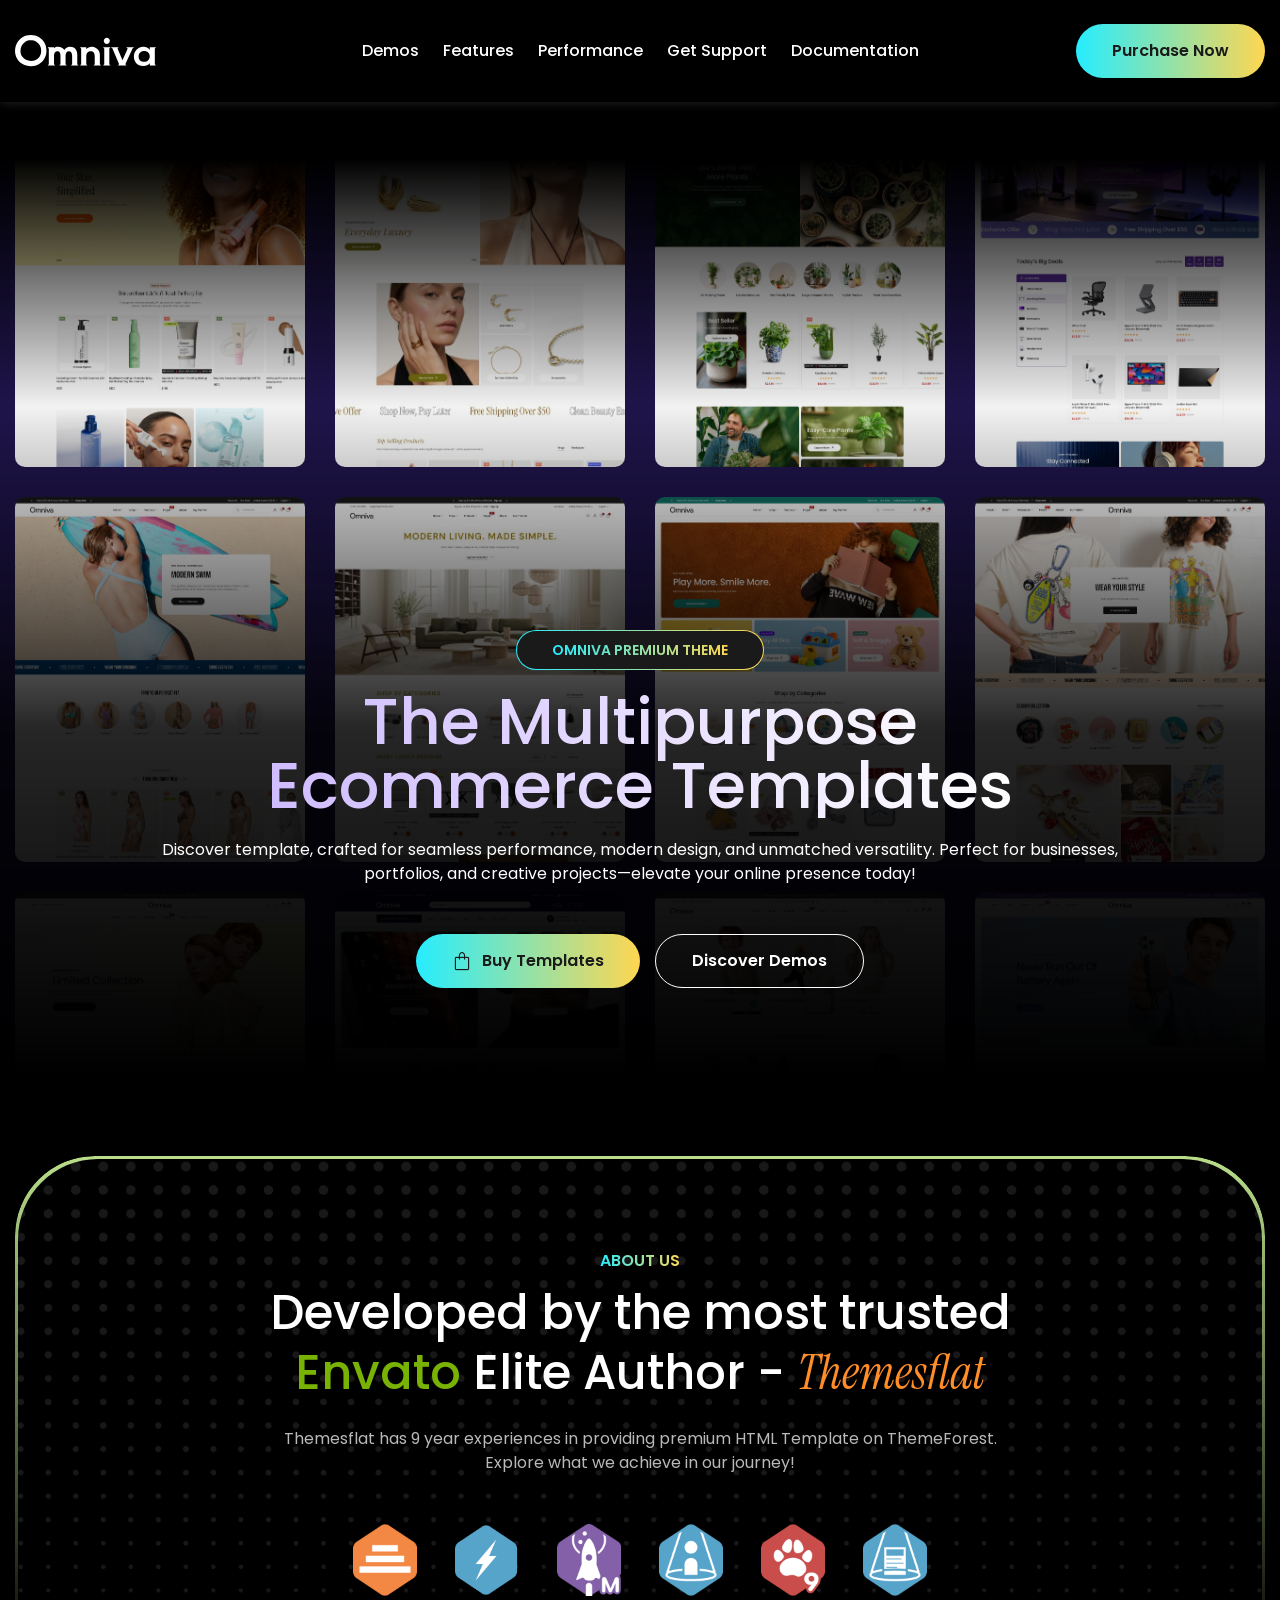
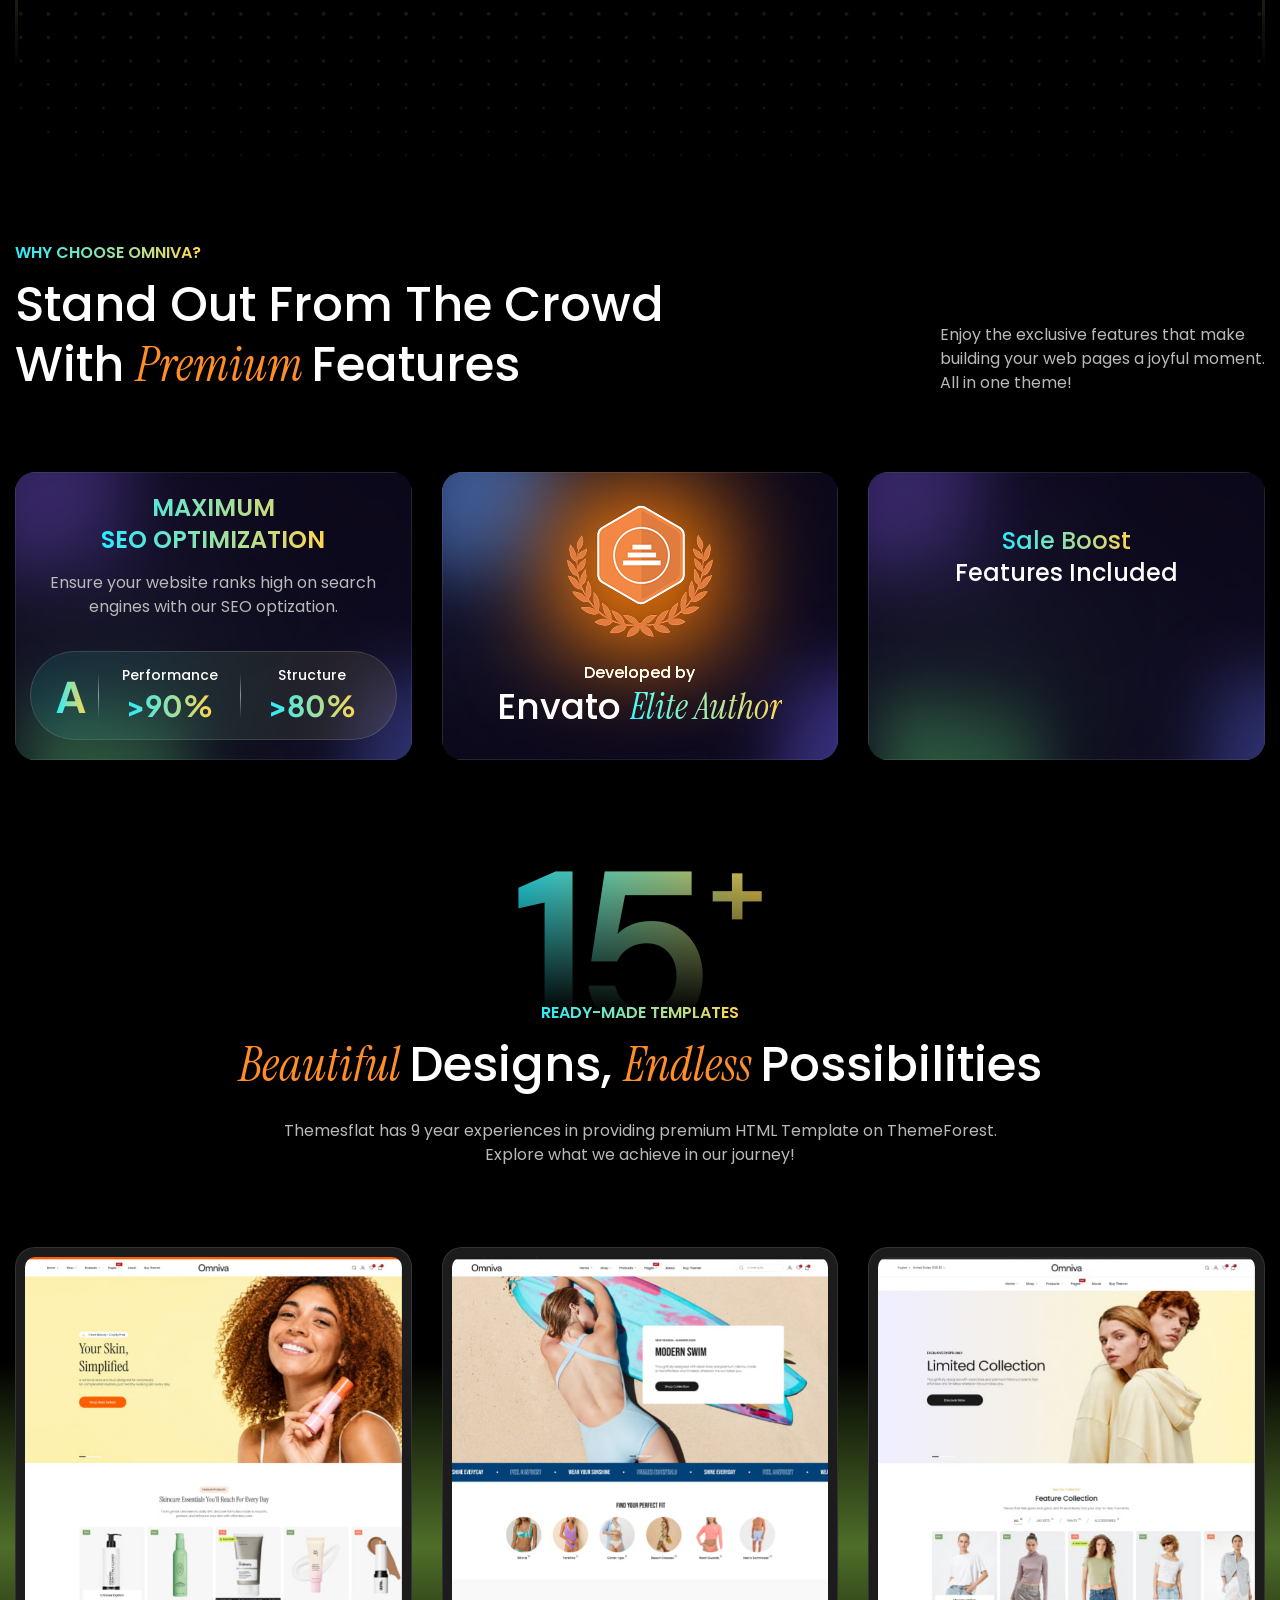
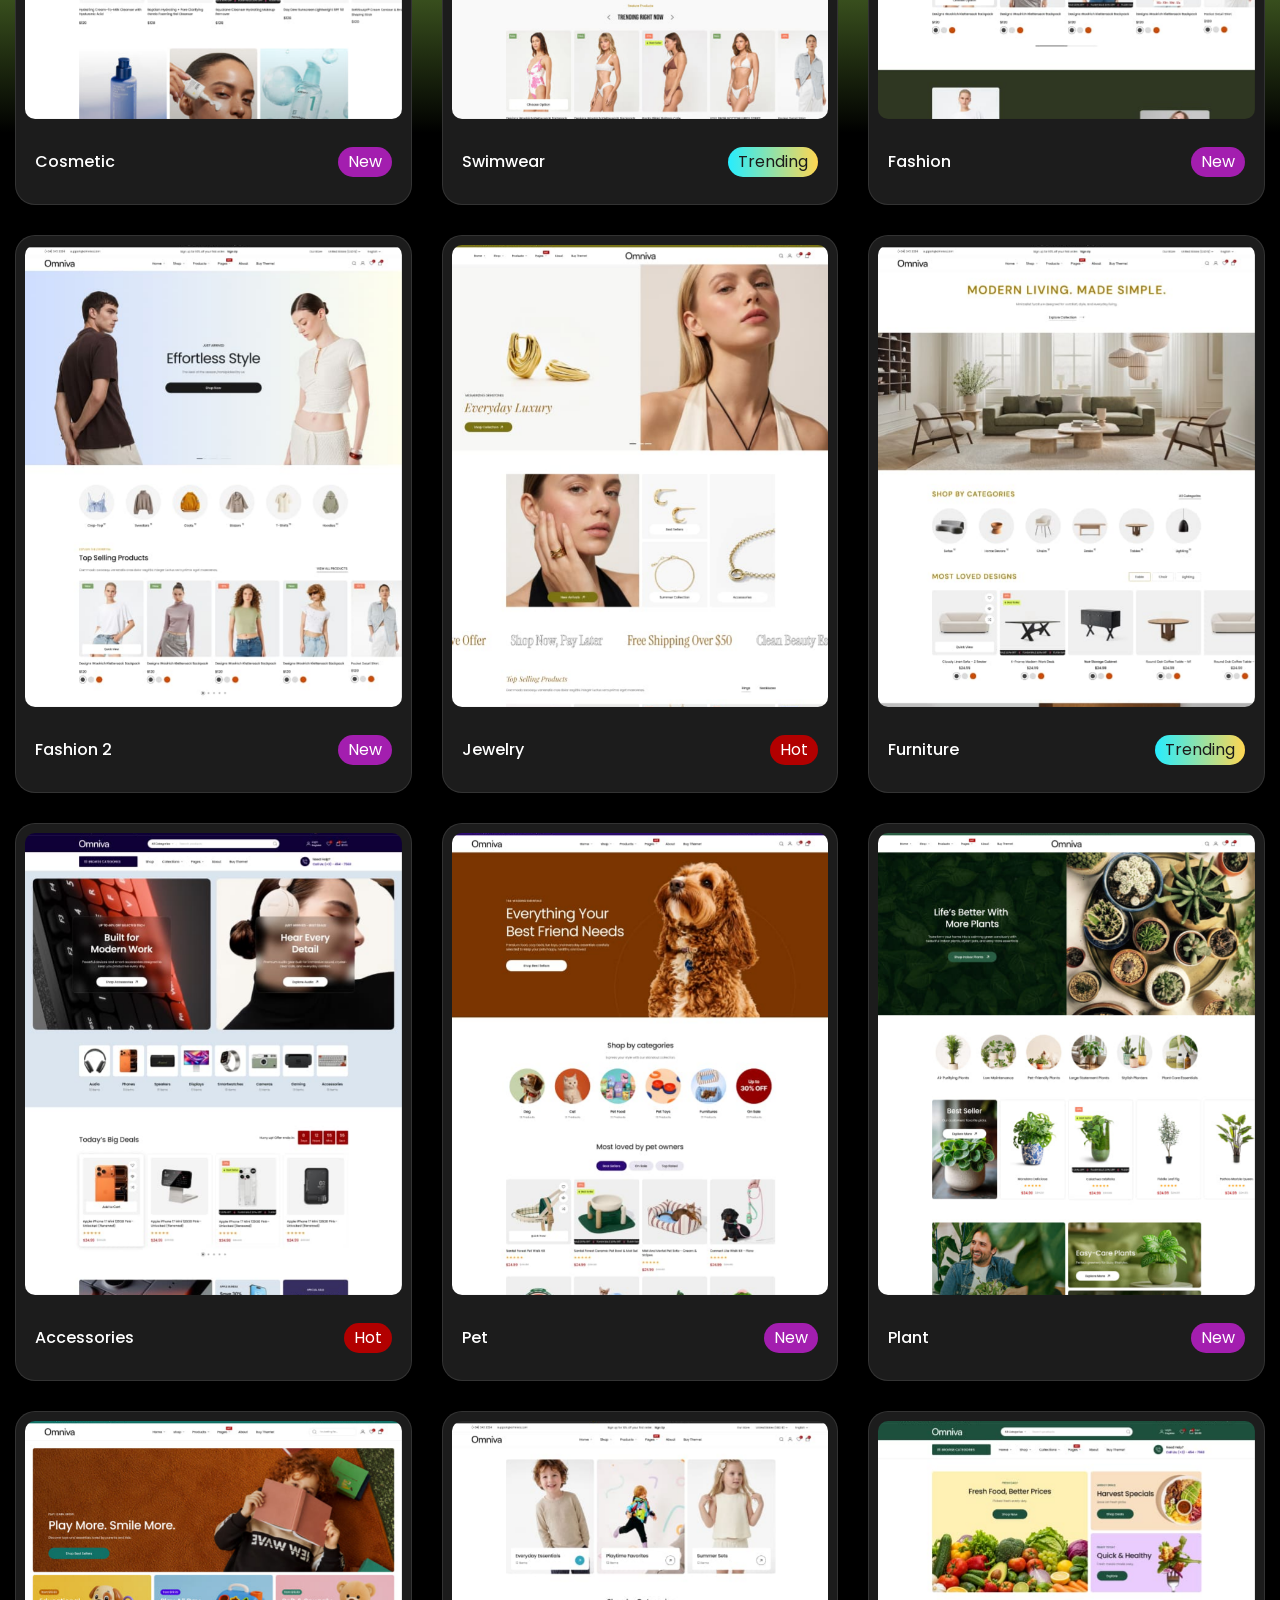
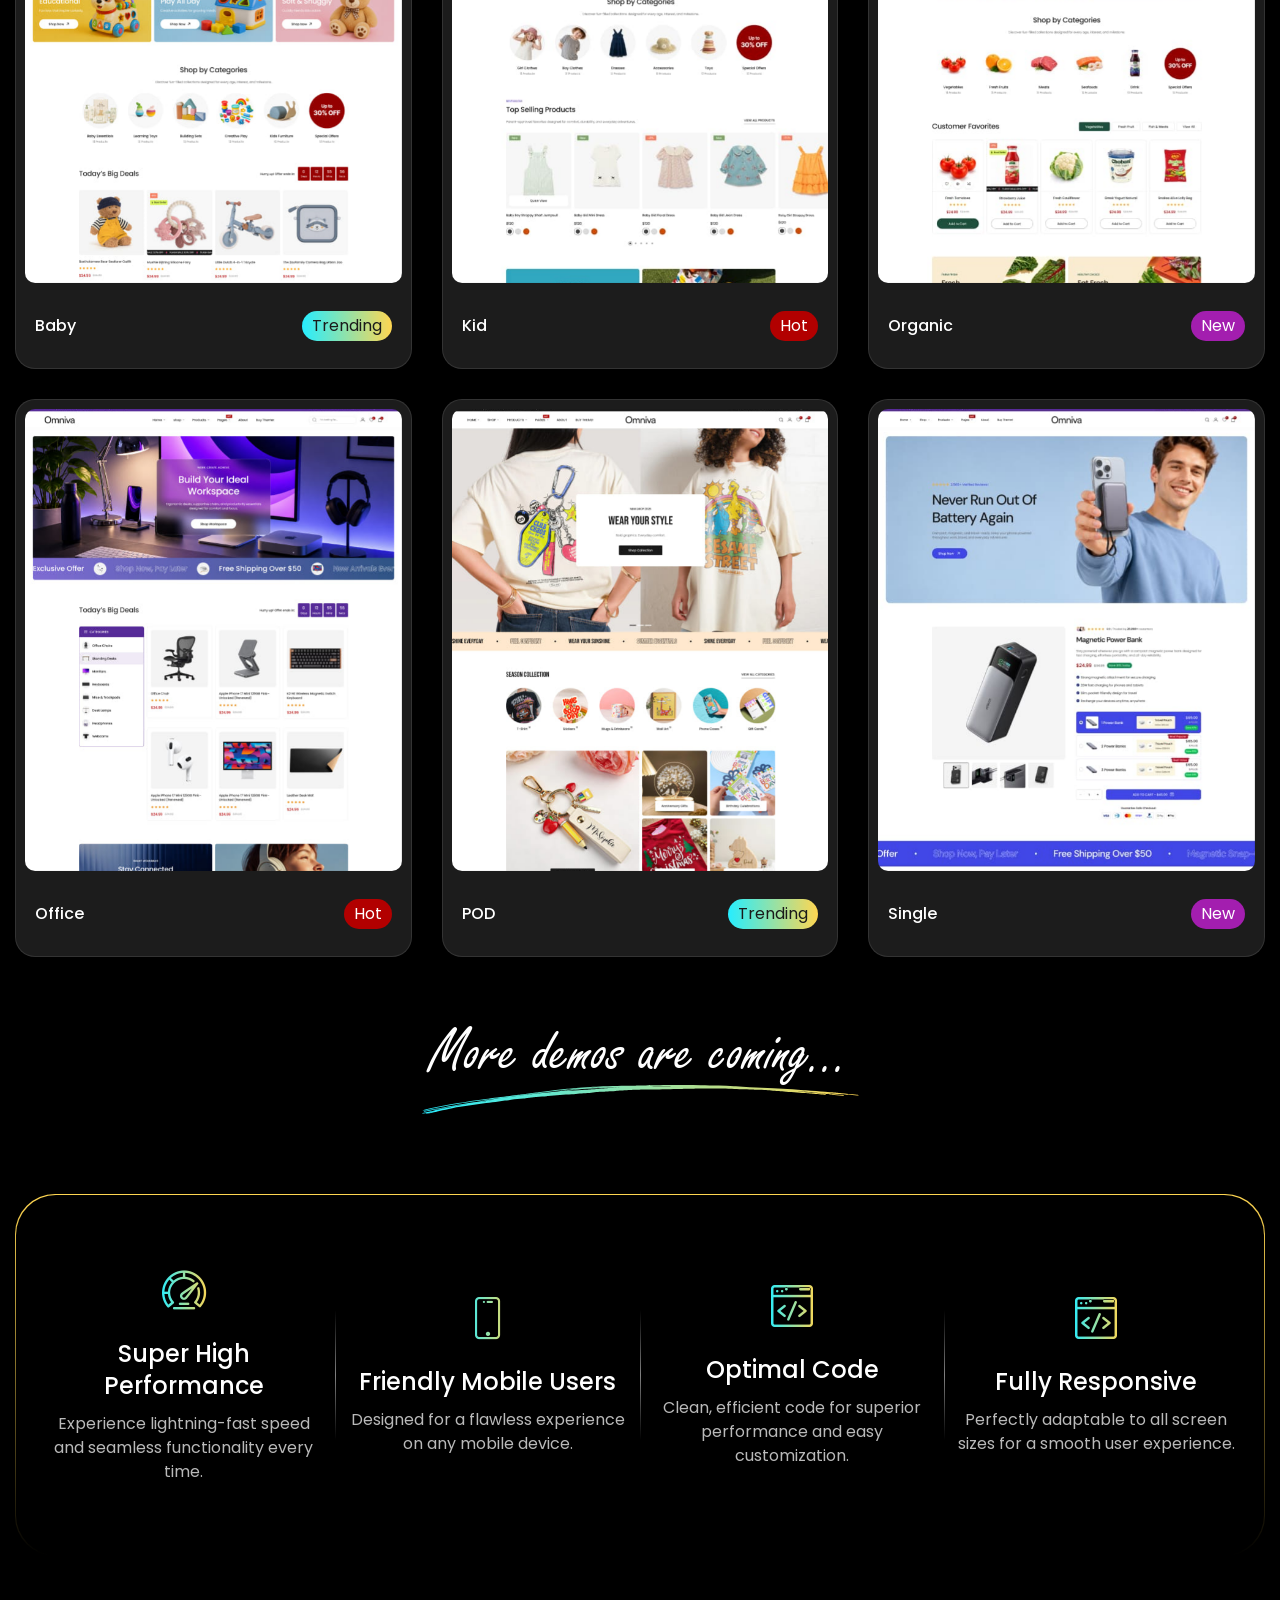
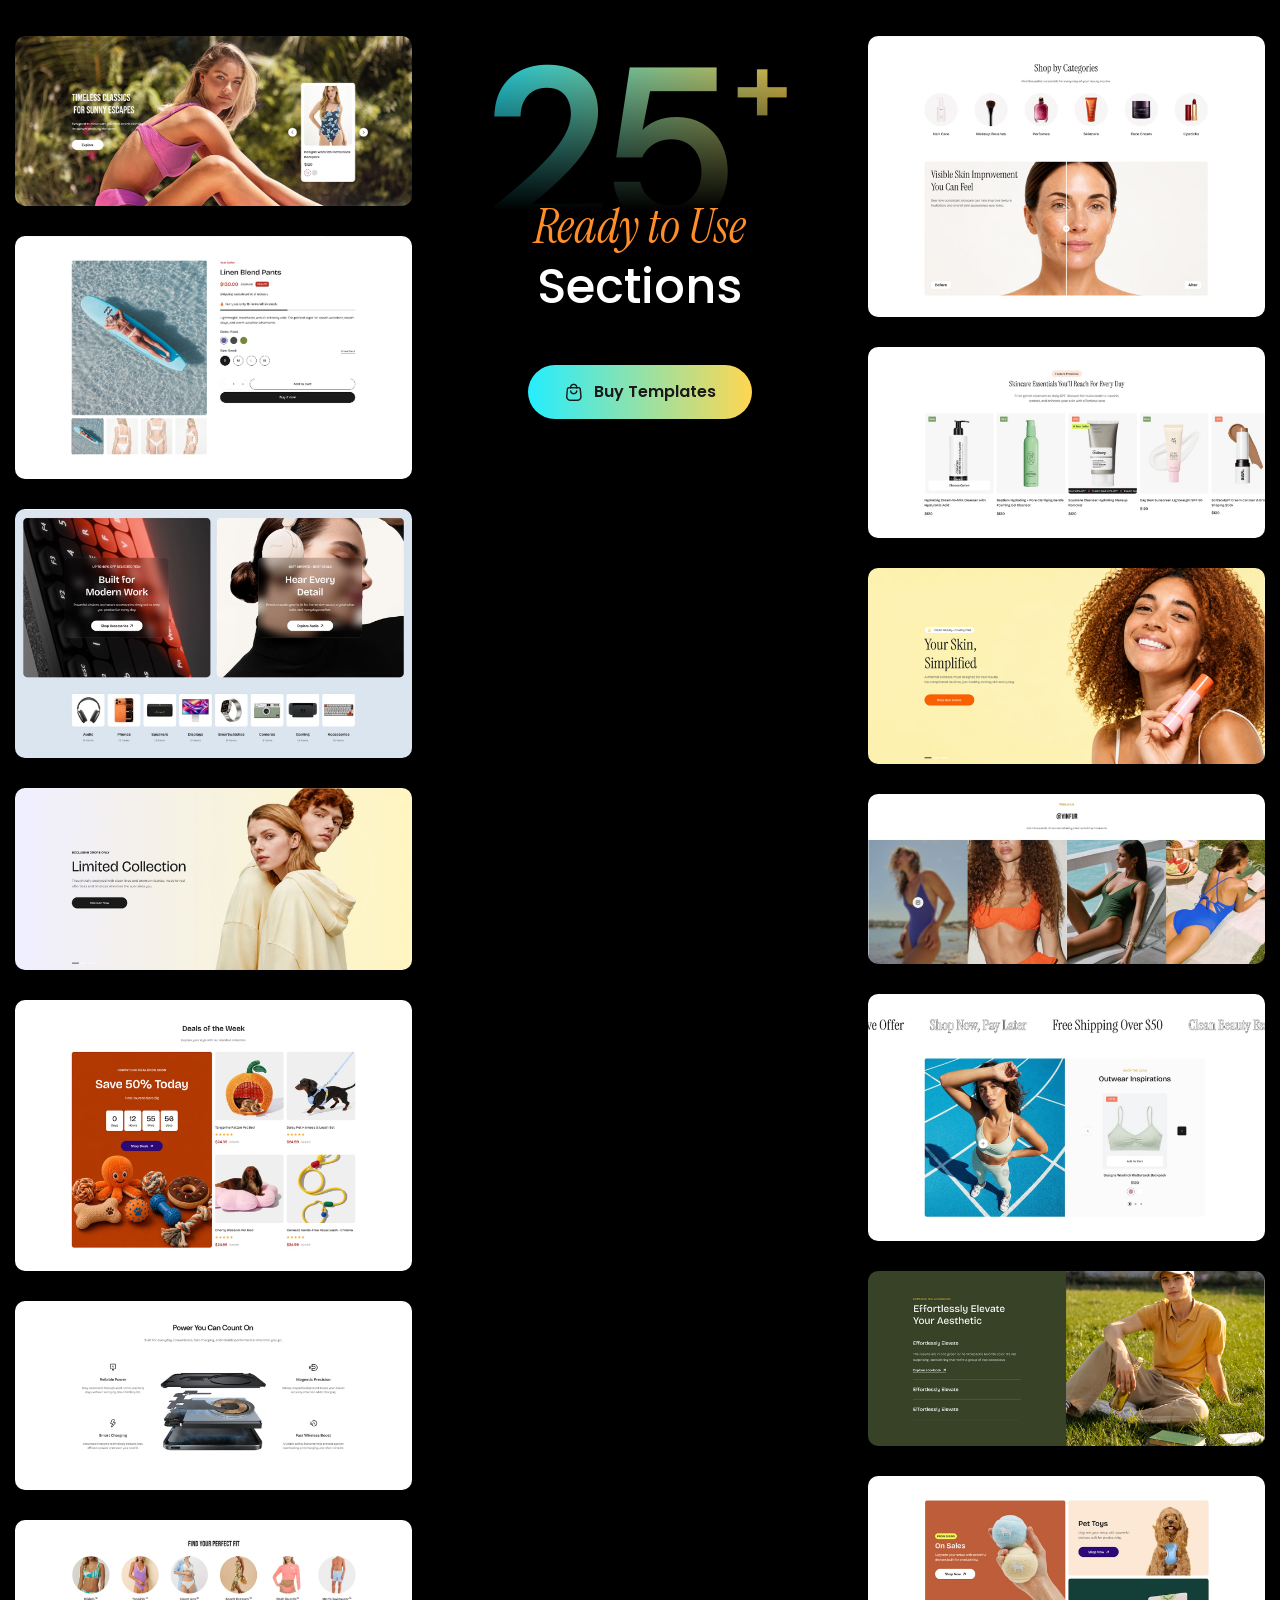
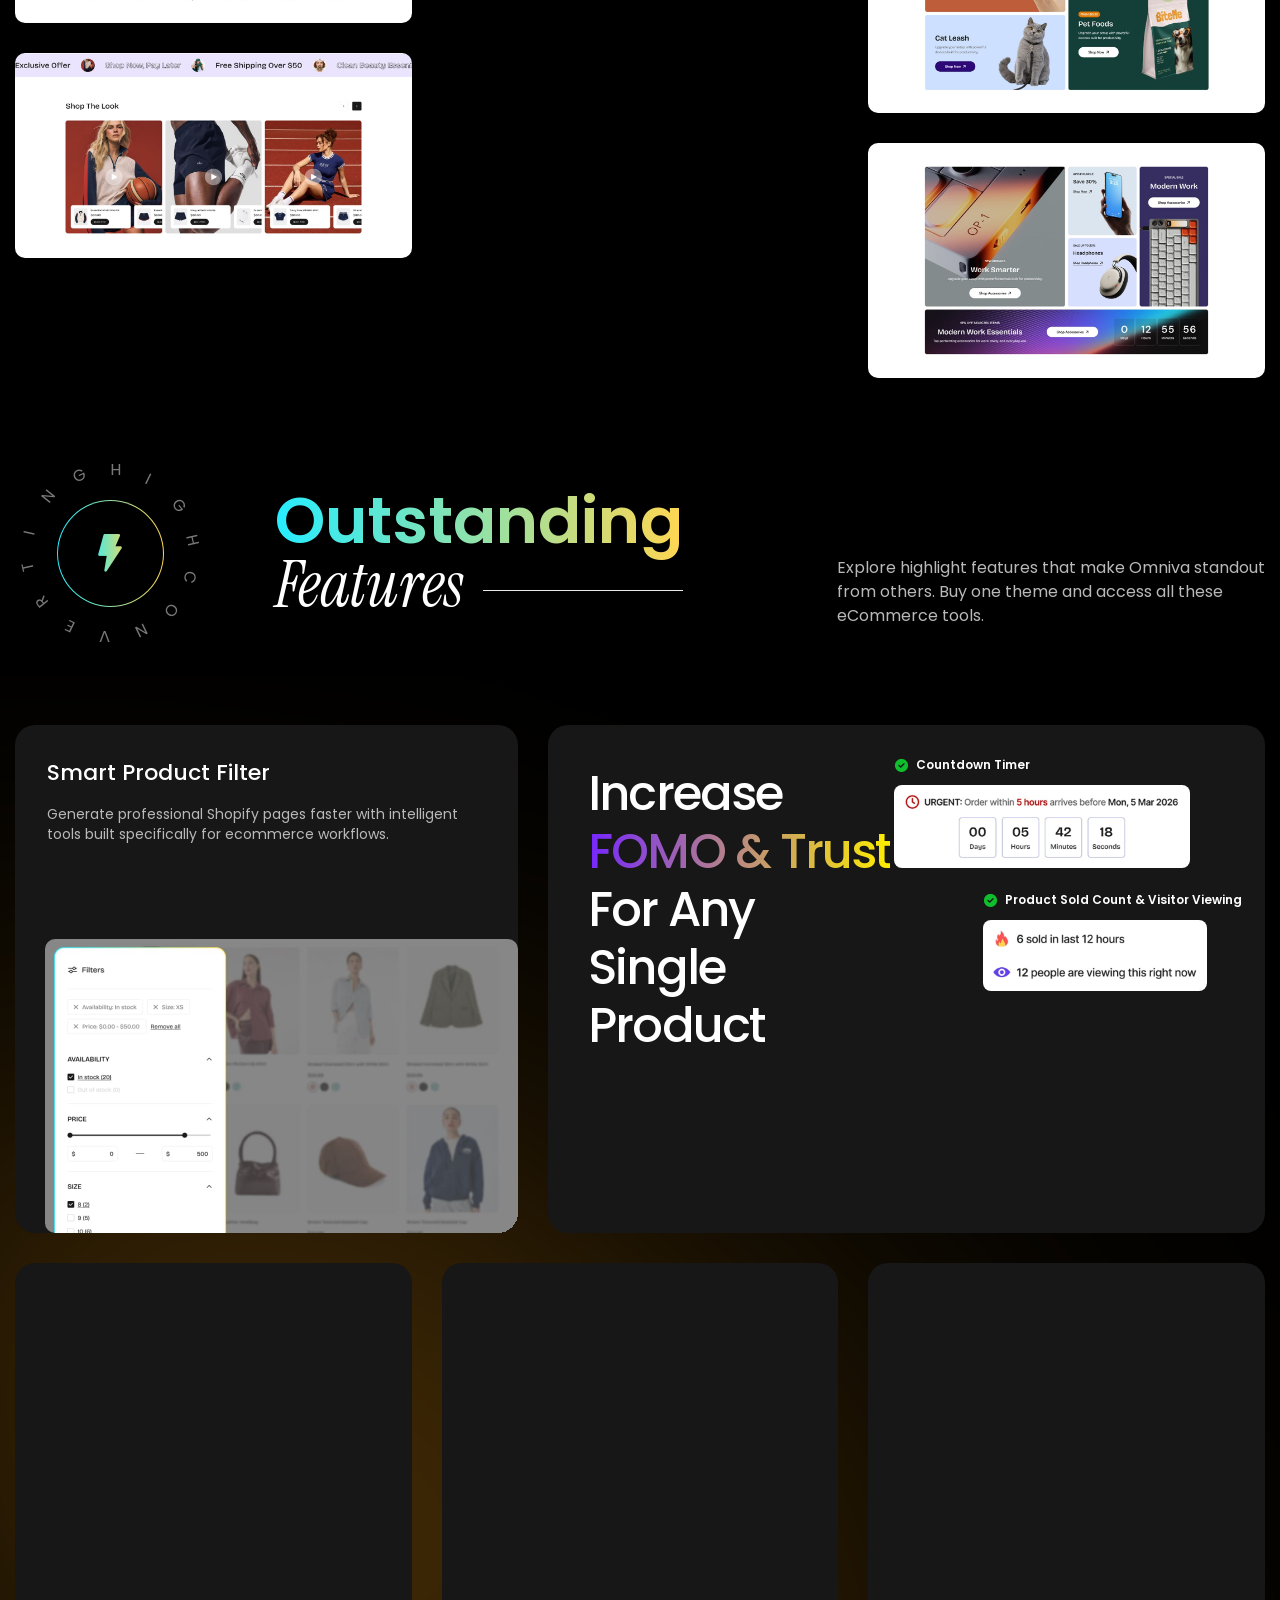
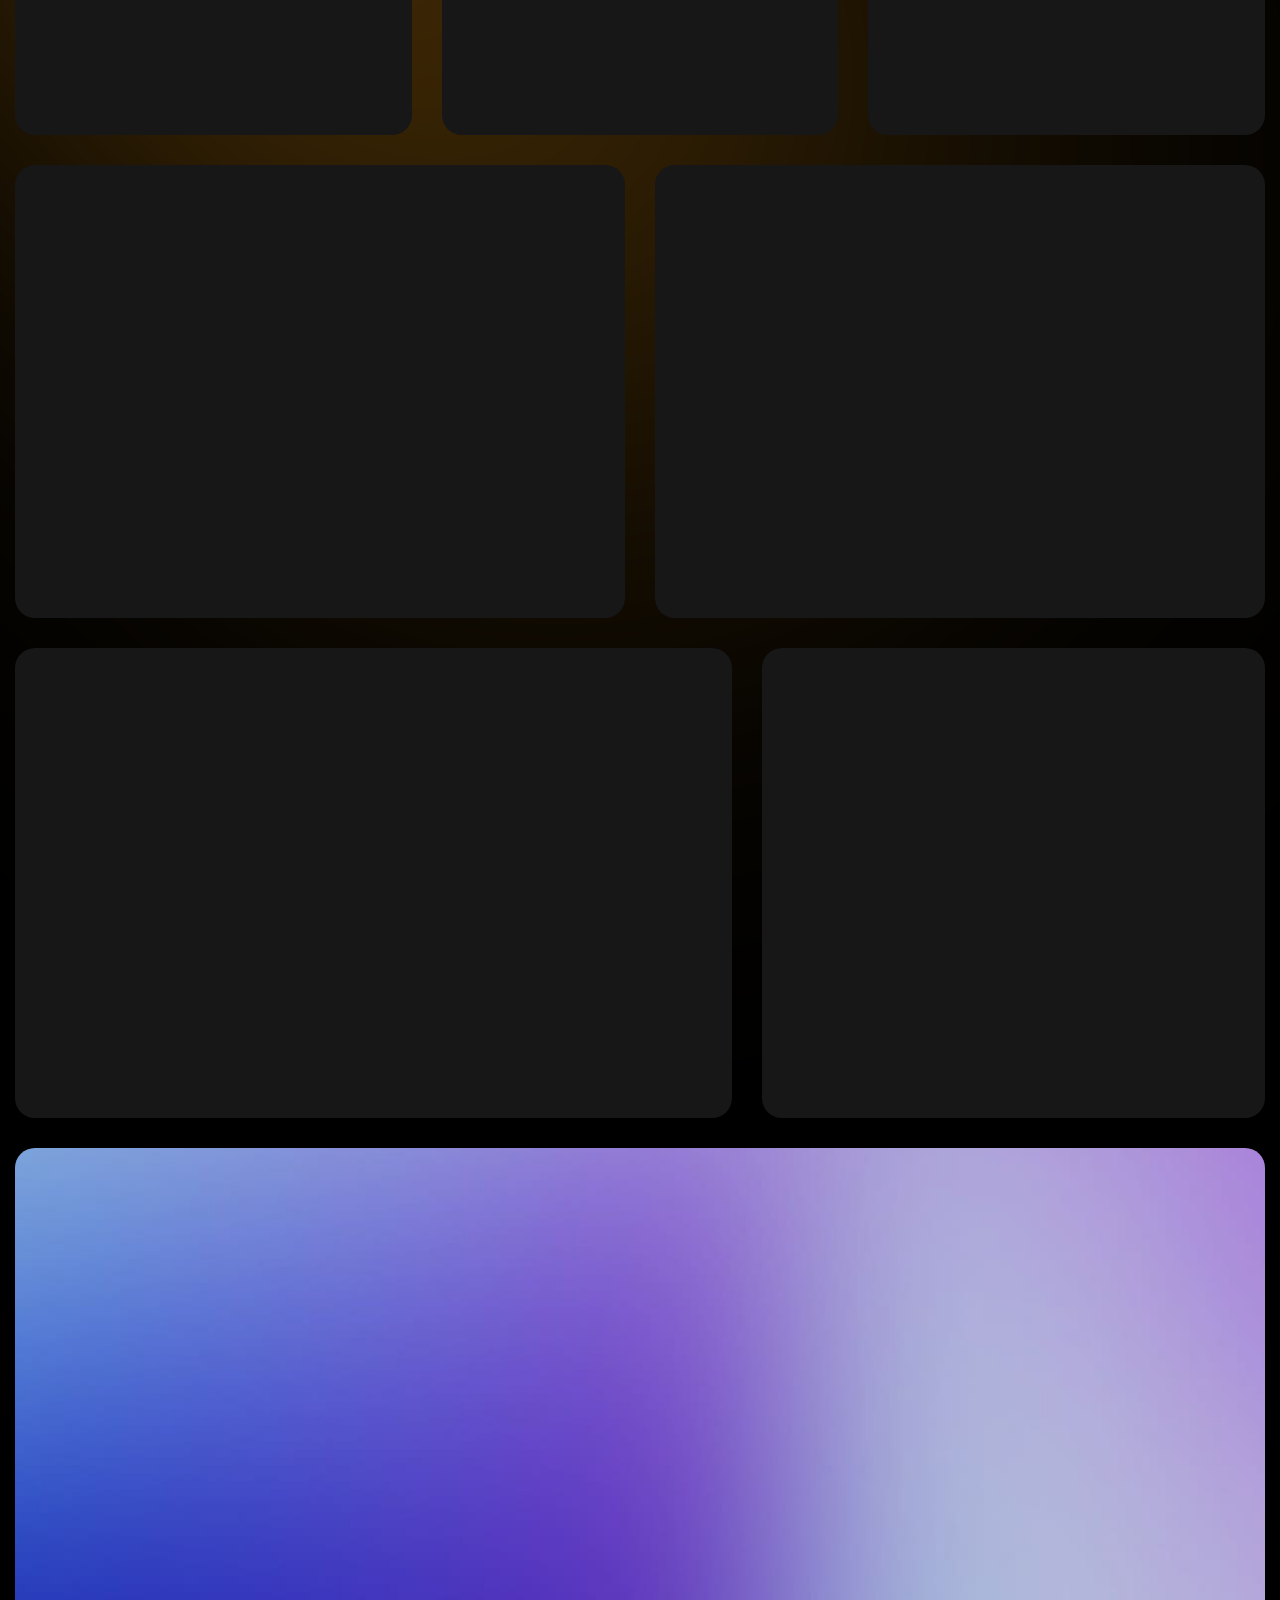
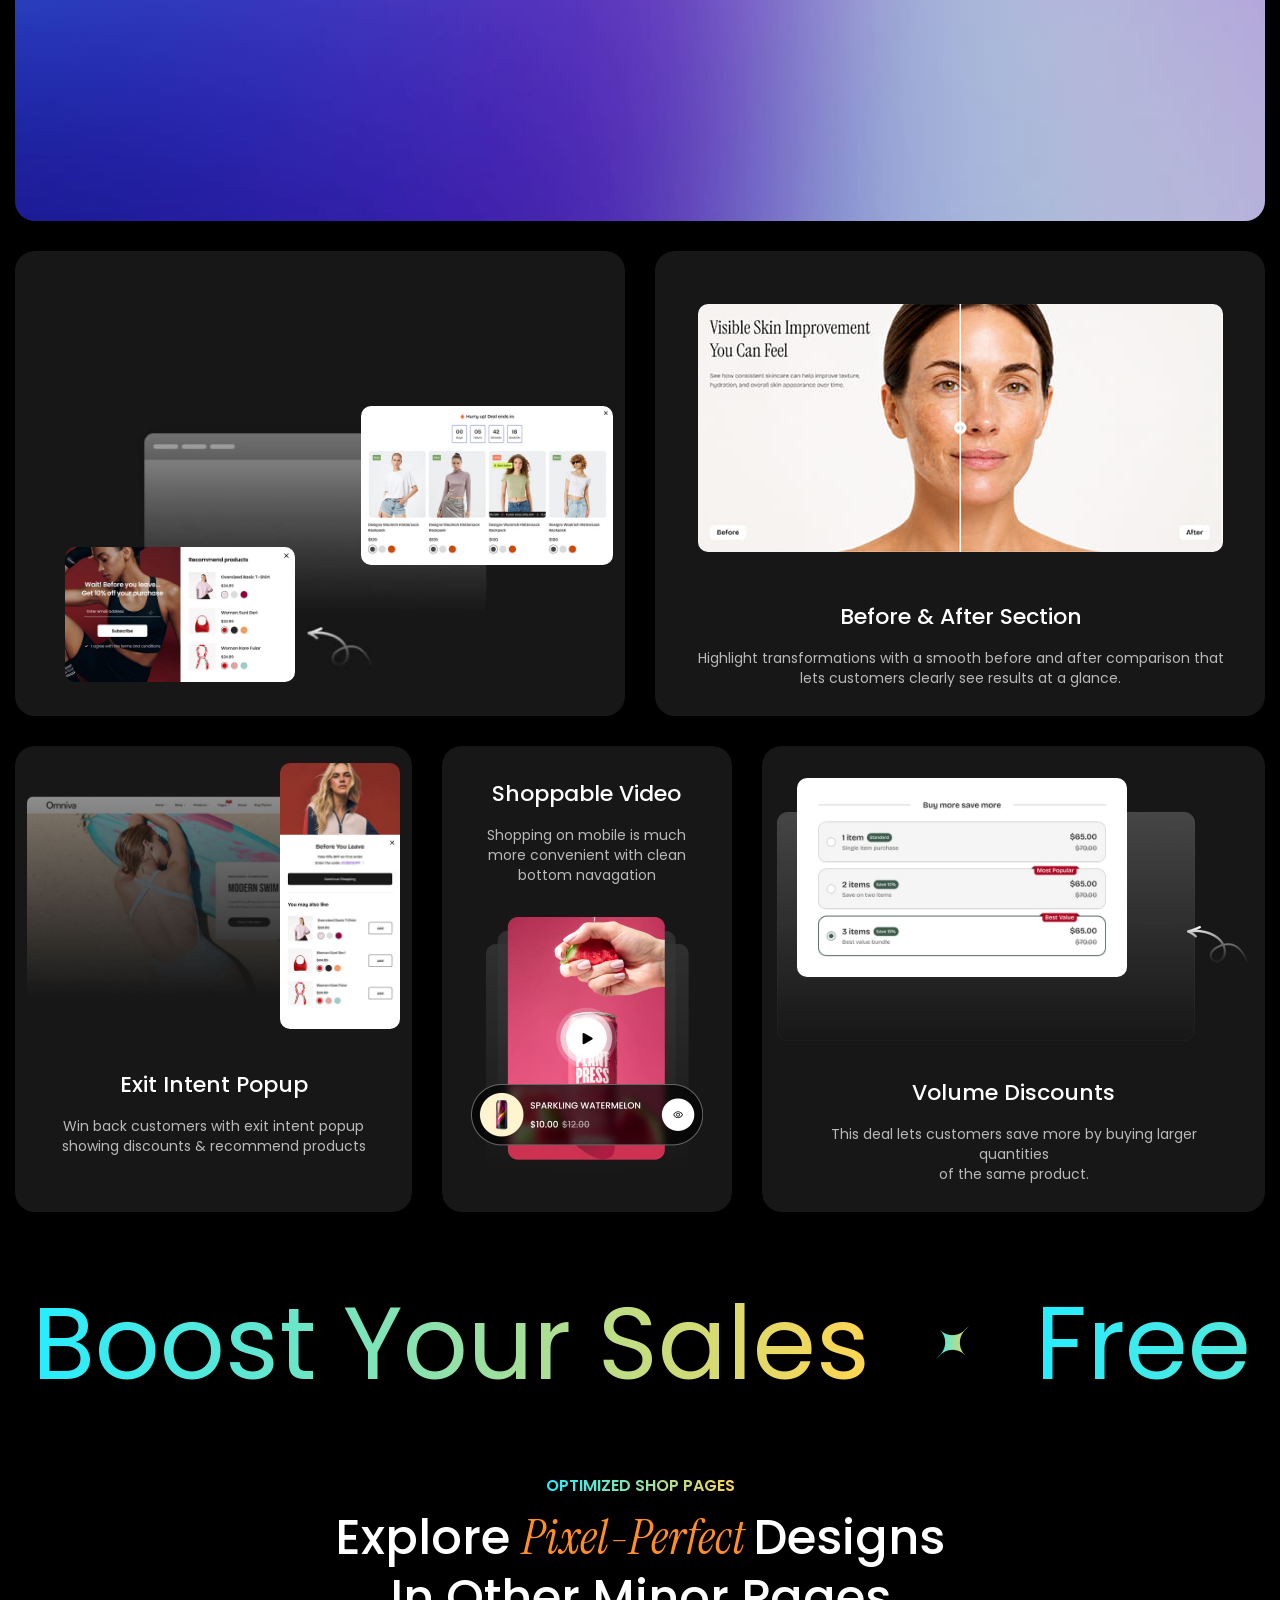
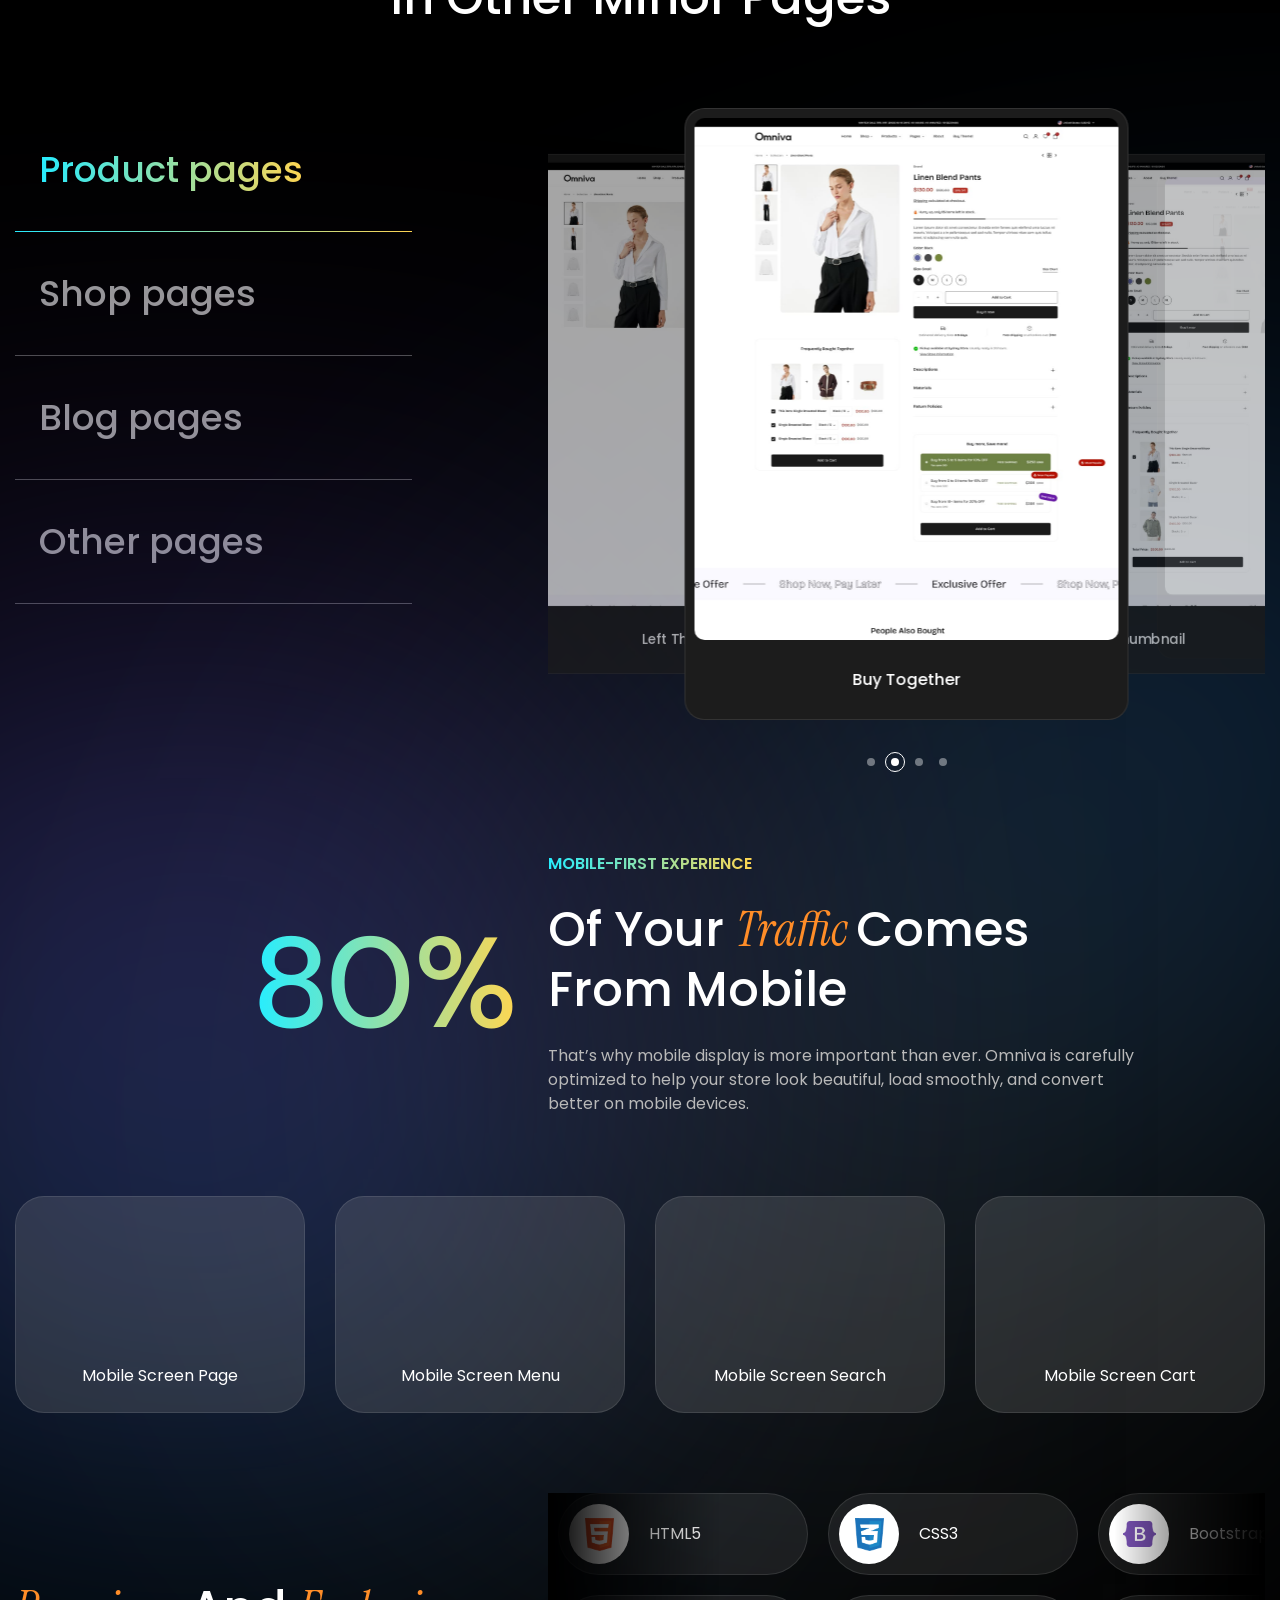
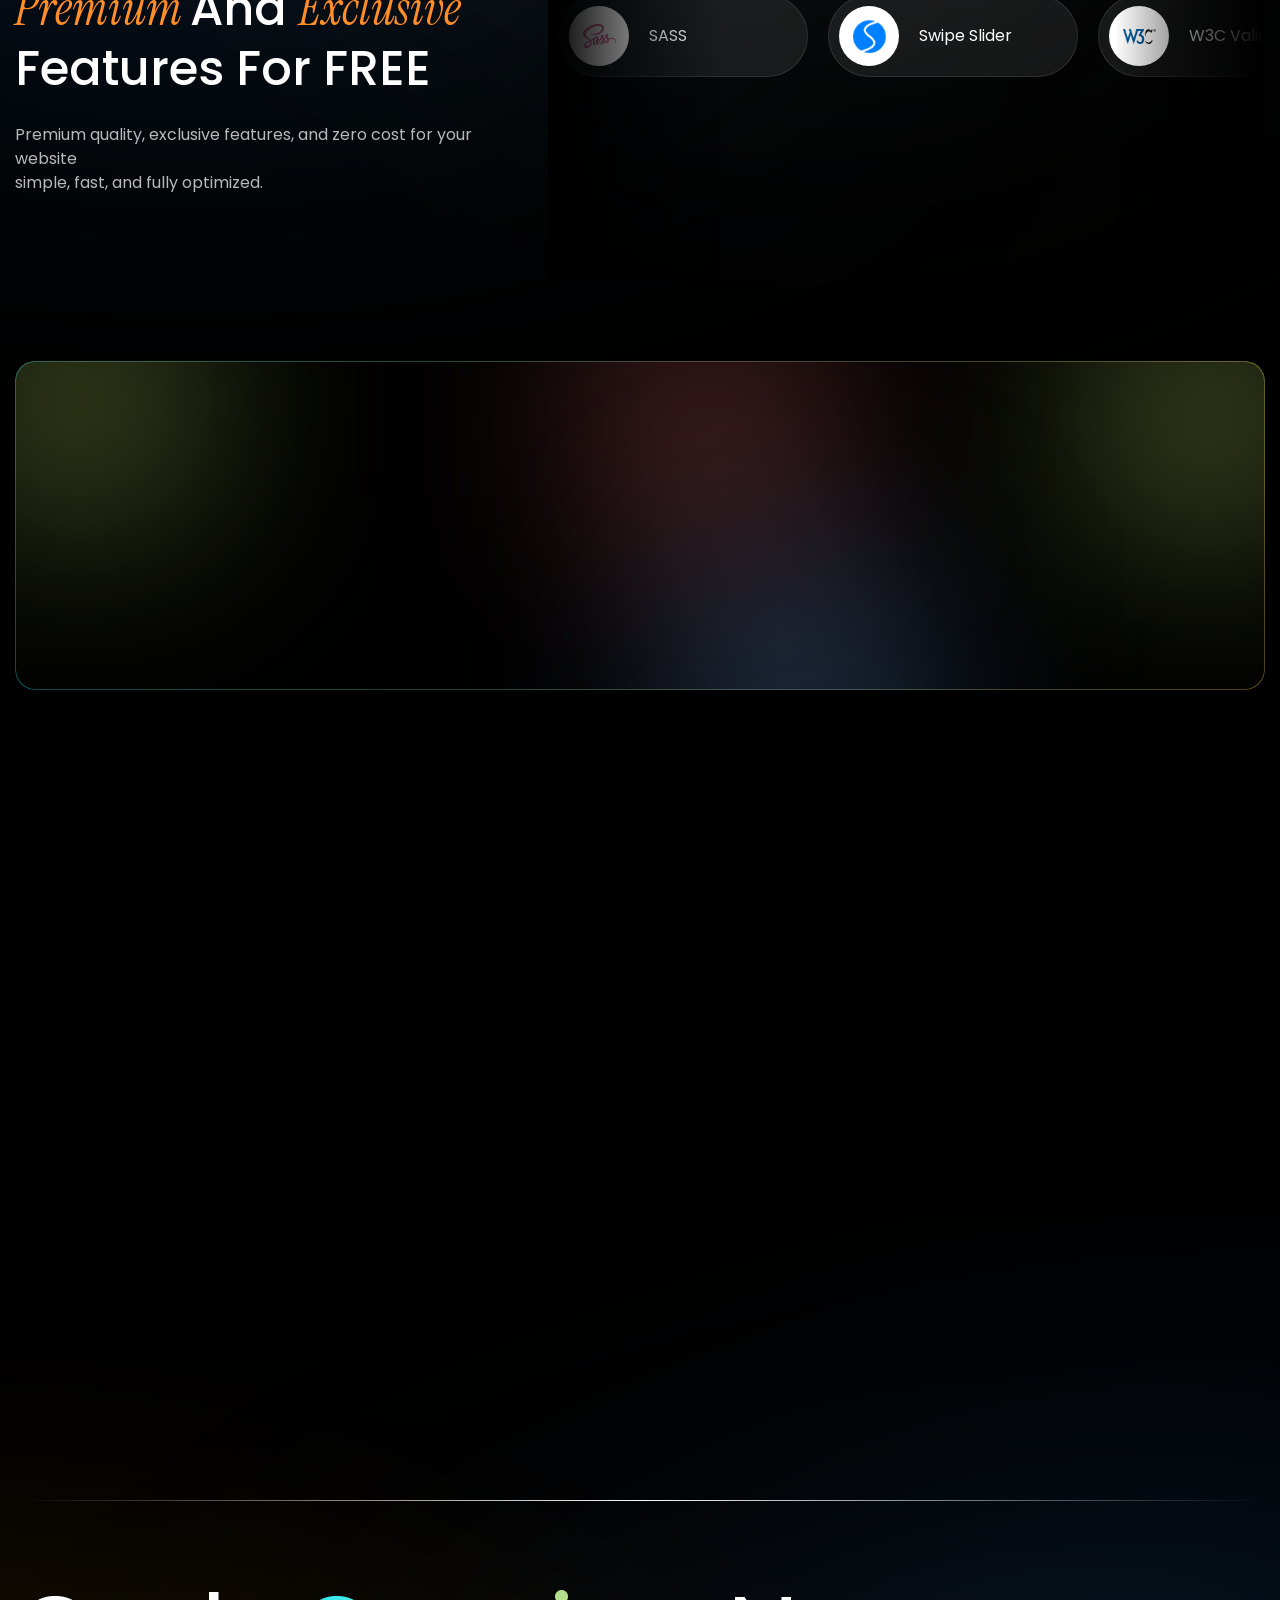
==== commit 43935d10: "blank" ====
--- a/index.html
+++ b/index.html
@@ -511,7 +511,7 @@
                                             src="assets/images/demo/demo-1.jpg" alt="Image">
                                     </a>
                                     <div class="btn-action">
-                                        <a href="https://omniva-demo.vercel.app/index.html"
+                                        <a href="https://omniva-demo.vercel.app/index.html" target="_blank"
                                             class="tf-btn btn-white hv-linear w-100">
                                             <span class="text">
                                                 View Demo
@@ -520,7 +520,7 @@
                                     </div>
                                 </div>
                                 <div class="card-content">
-                                    <a href="https://omniva-demo.vercel.app/index.html"
+                                    <a href="https://omniva-demo.vercel.app/index.html" target="_blank"
                                         class="card-link link-inner-underline">
                                         <span class="fw-medium inner-underline">
                                             Cosmetic
@@ -543,7 +543,7 @@
                                             src="assets/images/demo/demo-2.jpg" alt="Image">
                                     </a>
                                     <div class="btn-action">
-                                        <a href="https://omniva-demo.vercel.app/home-swimware.html"
+                                        <a href="https://omniva-demo.vercel.app/home-swimware.html" target="_blank"
                                             class="tf-btn btn-white hv-linear w-100">
                                             <span class="text">
                                                 View Demo
@@ -552,7 +552,7 @@
                                     </div>
                                 </div>
                                 <div class="card-content">
-                                    <a href="https://omniva-demo.vercel.app/home-swimware.html"
+                                    <a href="https://omniva-demo.vercel.app/home-swimware.html" target="_blank"
                                         class="card-link link-inner-underline">
                                         <span class="fw-medium inner-underline">
                                             Swimwear
@@ -575,7 +575,7 @@
                                             src="assets/images/demo/demo-3.jpg" alt="Image">
                                     </a>
                                     <div class="btn-action">
-                                        <a href="https://omniva-demo.vercel.app/home-fashion.html"
+                                        <a href="https://omniva-demo.vercel.app/home-fashion.html" target="_blank"
                                             class="tf-btn btn-white hv-linear w-100">
                                             <span class="text">
                                                 View Demo
@@ -584,7 +584,7 @@
                                     </div>
                                 </div>
                                 <div class="card-content">
-                                    <a href="https://omniva-demo.vercel.app/home-fashion.html"
+                                    <a href="https://omniva-demo.vercel.app/home-fashion.html" target="_blank"
                                         class="card-link link-inner-underline">
                                         <span class="fw-medium inner-underline">
                                             Fashion
@@ -607,7 +607,7 @@
                                             src="assets/images/demo/demo-4.jpg" alt="Image">
                                     </a>
                                     <div class="btn-action">
-                                        <a href="https://omniva-demo.vercel.app/home-fashion-2.html"
+                                        <a href="https://omniva-demo.vercel.app/home-fashion-2.html" target="_blank"
                                             class="tf-btn btn-white hv-linear w-100">
                                             <span class="text">
                                                 View Demo
@@ -616,7 +616,7 @@
                                     </div>
                                 </div>
                                 <div class="card-content">
-                                    <a href="https://omniva-demo.vercel.app/home-fashion-2.html"
+                                    <a href="https://omniva-demo.vercel.app/home-fashion-2.html" target="_blank"
                                         class="card-link link-inner-underline">
                                         <span class="fw-medium inner-underline">
                                             Fashion 2
@@ -639,7 +639,7 @@
                                             src="assets/images/demo/demo-5.jpg" alt="Image">
                                     </a>
                                     <div class="btn-action">
-                                        <a href="https://omniva-demo.vercel.app/home-jewelry.html"
+                                        <a href="https://omniva-demo.vercel.app/home-jewelry.html" target="_blank"
                                             class="tf-btn btn-white hv-linear w-100">
                                             <span class="text">
                                                 View Demo
@@ -648,7 +648,7 @@
                                     </div>
                                 </div>
                                 <div class="card-content">
-                                    <a href="https://omniva-demo.vercel.app/home-jewelry.html"
+                                    <a href="https://omniva-demo.vercel.app/home-jewelry.html" target="_blank"
                                         class="card-link link-inner-underline">
                                         <span class="fw-medium inner-underline">
                                             Jewelry
@@ -672,7 +672,7 @@
                                             src="assets/images/demo/demo-6.jpg" alt="Image">
                                     </a>
                                     <div class="btn-action">
-                                        <a href="https://omniva-demo.vercel.app/home-furniture.html"
+                                        <a href="https://omniva-demo.vercel.app/home-furniture.html" target="_blank"
                                             class="tf-btn btn-white hv-linear w-100">
                                             <span class="text">
                                                 View Demo
@@ -681,7 +681,7 @@
                                     </div>
                                 </div>
                                 <div class="card-content">
-                                    <a href="https://omniva-demo.vercel.app/home-furniture.html"
+                                    <a href="https://omniva-demo.vercel.app/home-furniture.html" target="_blank"
                                         class="card-link link-inner-underline">
                                         <span class="fw-medium inner-underline">
                                             Furniture
@@ -704,7 +704,7 @@
                                             src="assets/images/demo/demo-7.jpg" alt="Image">
                                     </a>
                                     <div class="btn-action">
-                                        <a href="https://omniva-demo.vercel.app/home-accessories.html"
+                                        <a href="https://omniva-demo.vercel.app/home-accessories.html" target="_blank"
                                             class="tf-btn btn-white hv-linear w-100">
                                             <span class="text">
                                                 View Demo
@@ -713,7 +713,7 @@
                                     </div>
                                 </div>
                                 <div class="card-content">
-                                    <a href="https://omniva-demo.vercel.app/home-accessories.html"
+                                    <a href="https://omniva-demo.vercel.app/home-accessories.html" target="_blank"
                                         class="card-link link-inner-underline">
                                         <span class="fw-medium inner-underline">
                                             Accessories
@@ -736,7 +736,7 @@
                                             src="assets/images/demo/demo-8.jpg" alt="Image">
                                     </a>
                                     <div class="btn-action">
-                                        <a href="https://omniva-demo.vercel.app/home-pet.html"
+                                        <a href="https://omniva-demo.vercel.app/home-pet.html" target="_blank"
                                             class="tf-btn btn-white hv-linear w-100">
                                             <span class="text">
                                                 View Demo
@@ -745,7 +745,7 @@
                                     </div>
                                 </div>
                                 <div class="card-content">
-                                    <a href="https://omniva-demo.vercel.app/home-pet.html"
+                                    <a href="https://omniva-demo.vercel.app/home-pet.html" target="_blank"
                                         class="card-link link-inner-underline">
                                         <span class="fw-medium inner-underline">
                                             Pet
@@ -768,7 +768,7 @@
                                             src="assets/images/demo/demo-9.jpg" alt="Image">
                                     </a>
                                     <div class="btn-action">
-                                        <a href="https://omniva-demo.vercel.app/home-garden.html"
+                                        <a href="https://omniva-demo.vercel.app/home-garden.html" target="_blank"
                                             class="tf-btn btn-white hv-linear w-100">
                                             <span class="text">
                                                 View Demo
@@ -777,7 +777,7 @@
                                     </div>
                                 </div>
                                 <div class="card-content">
-                                    <a href="https://omniva-demo.vercel.app/home-garden.html"
+                                    <a href="https://omniva-demo.vercel.app/home-garden.html" target="_blank"
                                         class="card-link link-inner-underline">
                                         <span class="fw-medium inner-underline">
                                             Plant
@@ -800,7 +800,7 @@
                                             src="assets/images/demo/demo-10.jpg" alt="Image">
                                     </a>
                                     <div class="btn-action">
-                                        <a href="https://omniva-demo.vercel.app/home-baby.html"
+                                        <a href="https://omniva-demo.vercel.app/home-baby.html" target="_blank"
                                             class="tf-btn btn-white hv-linear w-100">
                                             <span class="text">
                                                 View Demo
@@ -809,7 +809,7 @@
                                     </div>
                                 </div>
                                 <div class="card-content">
-                                    <a href="https://omniva-demo.vercel.app/home-baby.html"
+                                    <a href="https://omniva-demo.vercel.app/home-baby.html" target="_blank"
                                         class="card-link link-inner-underline">
                                         <span class="fw-medium inner-underline">
                                             Baby
@@ -832,7 +832,7 @@
                                             src="assets/images/demo/demo-11.jpg" alt="Image">
                                     </a>
                                     <div class="btn-action">
-                                        <a href="https://omniva-demo.vercel.app/home-kid.html"
+                                        <a href="https://omniva-demo.vercel.app/home-kid.html" target="_blank"
                                             class="tf-btn btn-white hv-linear w-100">
                                             <span class="text">
                                                 View Demo
@@ -841,7 +841,7 @@
                                     </div>
                                 </div>
                                 <div class="card-content">
-                                    <a href="https://omniva-demo.vercel.app/home-kid.html"
+                                    <a href="https://omniva-demo.vercel.app/home-kid.html" target="_blank"
                                         class="card-link link-inner-underline">
                                         <span class="fw-medium inner-underline">
                                             Kid
@@ -864,7 +864,7 @@
                                             src="assets/images/demo/demo-12.jpg" alt="Image">
                                     </a>
                                     <div class="btn-action">
-                                        <a href="https://omniva-demo.vercel.app/home-organic.html"
+                                        <a href="https://omniva-demo.vercel.app/home-organic.html" target="_blank"
                                             class="tf-btn btn-white hv-linear w-100">
                                             <span class="text">
                                                 View Demo
@@ -873,7 +873,7 @@
                                     </div>
                                 </div>
                                 <div class="card-content">
-                                    <a href="https://omniva-demo.vercel.app/home-organic.html"
+                                    <a href="https://omniva-demo.vercel.app/home-organic.html" target="_blank"
                                         class="card-link link-inner-underline">
                                         <span class="fw-medium inner-underline">
                                             Organic
@@ -896,7 +896,7 @@
                                             src="assets/images/demo/demo-13.jpg" alt="Image">
                                     </a>
                                     <div class="btn-action">
-                                        <a href="https://omniva-demo.vercel.app/home-office.html"
+                                        <a href="https://omniva-demo.vercel.app/home-office.html" target="_blank"
                                             class="tf-btn btn-white hv-linear w-100">
                                             <span class="text">
                                                 View Demo
@@ -905,7 +905,7 @@
                                     </div>
                                 </div>
                                 <div class="card-content">
-                                    <a href="https://omniva-demo.vercel.app/home-office.html"
+                                    <a href="https://omniva-demo.vercel.app/home-office.html" target="_blank"
                                         class="card-link link-inner-underline">
                                         <span class="fw-medium inner-underline">
                                             Office
@@ -928,7 +928,7 @@
                                             src="assets/images/demo/demo-14.jpg" alt="Image">
                                     </a>
                                     <div class="btn-action">
-                                        <a href="https://omniva-demo.vercel.app/home-pod-store.html"
+                                        <a href="https://omniva-demo.vercel.app/home-pod-store.html" target="_blank"
                                             class="tf-btn btn-white hv-linear w-100">
                                             <span class="text">
                                                 View Demo
@@ -937,7 +937,7 @@
                                     </div>
                                 </div>
                                 <div class="card-content">
-                                    <a href="https://omniva-demo.vercel.app/home-pod-store.html"
+                                    <a href="https://omniva-demo.vercel.app/home-pod-store.html" target="_blank"
                                         class="card-link link-inner-underline">
                                         <span class="fw-medium inner-underline">
                                             POD
@@ -960,7 +960,7 @@
                                             src="assets/images/demo/demo-15.jpg" alt="Image">
                                     </a>
                                     <div class="btn-action">
-                                        <a href="https://omniva-demo.vercel.app/home-single.html"
+                                        <a href="https://omniva-demo.vercel.app/home-single.html" target="_blank"
                                             class="tf-btn btn-white hv-linear w-100">
                                             <span class="text">
                                                 View Demo
@@ -969,7 +969,7 @@
                                     </div>
                                 </div>
                                 <div class="card-content">
-                                    <a href="https://omniva-demo.vercel.app/home-single.html"
+                                    <a href="https://omniva-demo.vercel.app/home-single.html" target="_blank"
                                         class="card-link link-inner-underline">
                                         <span class="fw-medium inner-underline">
                                             Single
--- a/assets/css/styles.css
+++ b/assets/css/styles.css
@@ -280,13 +280,6 @@
   -webkit-font-smoothing: antialiased;
   text-rendering: optimizeLegibility;
 }
-body::-webkit-scrollbar {
-  width: 10px;
-}
-body::-webkit-scrollbar-thumb {
-  cursor: grab;
-  background-color: var(--white);
-}
 
 img {
   max-width: 100%;
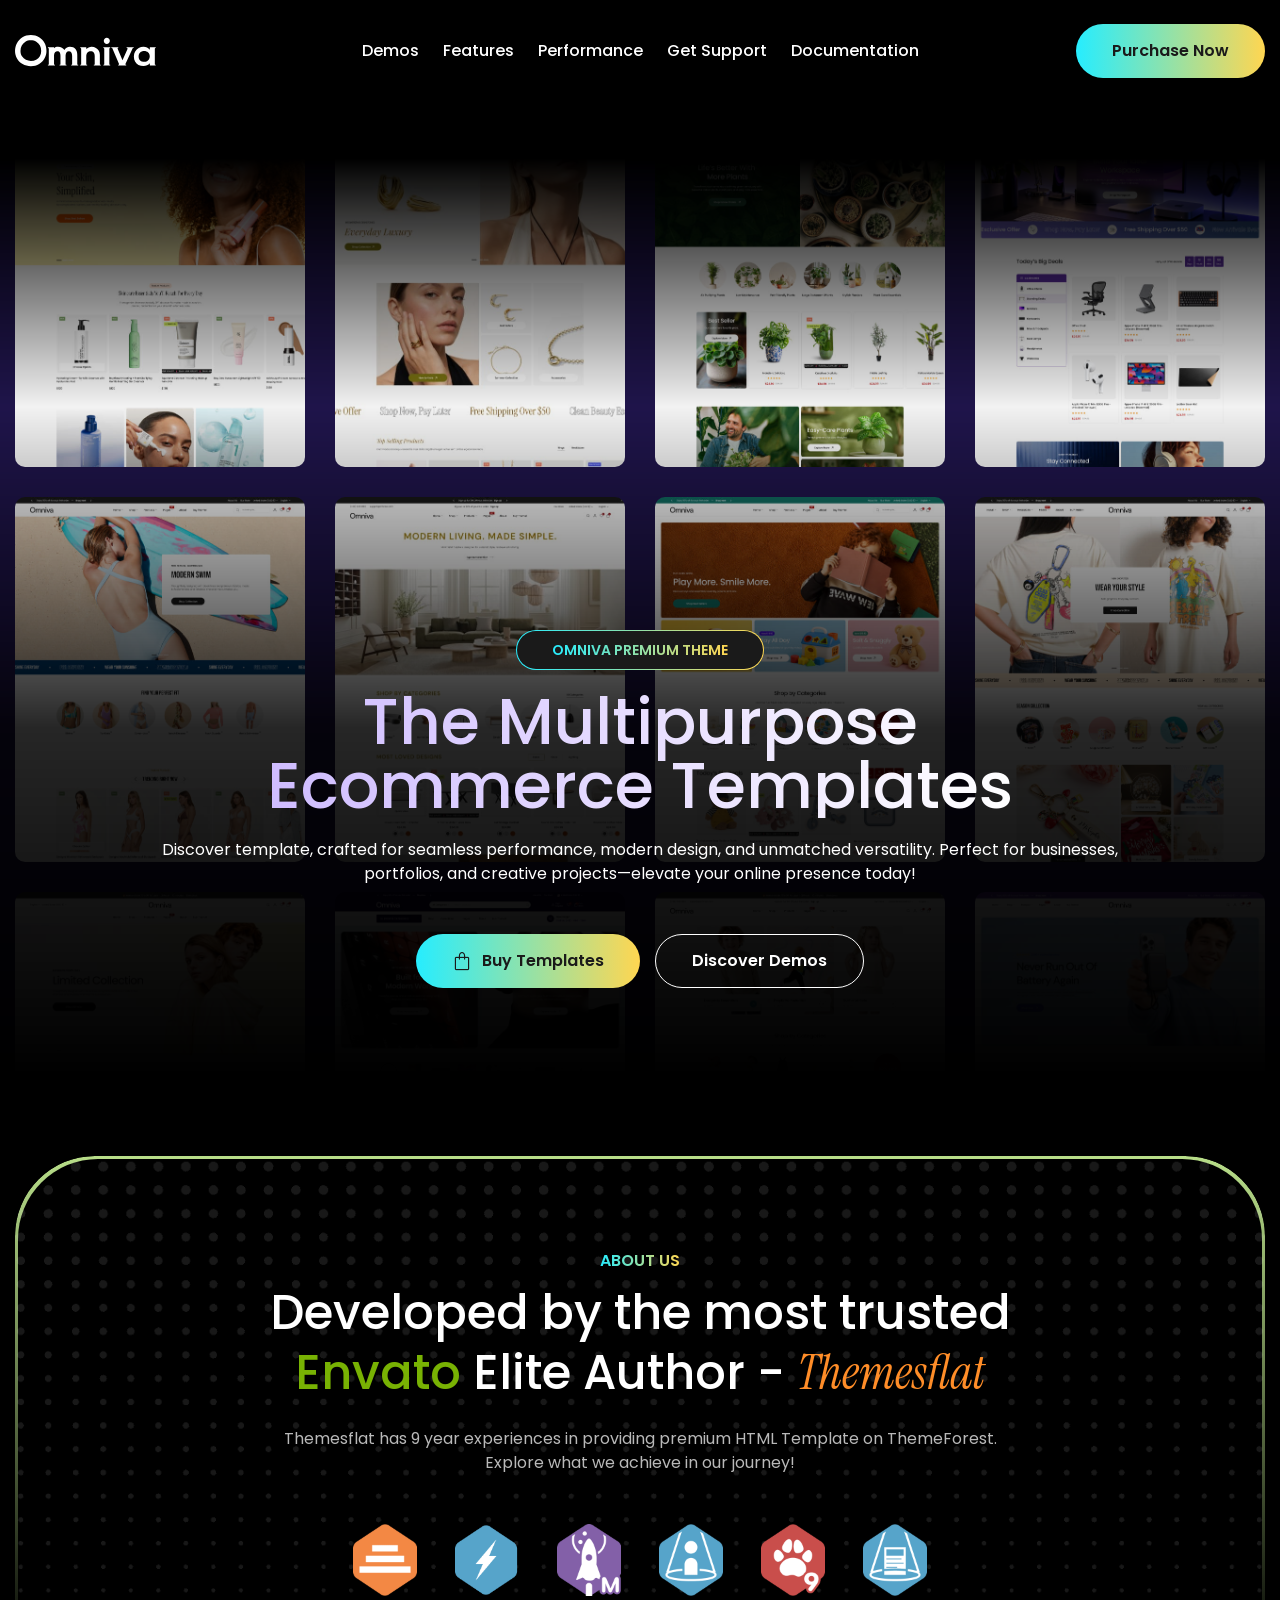
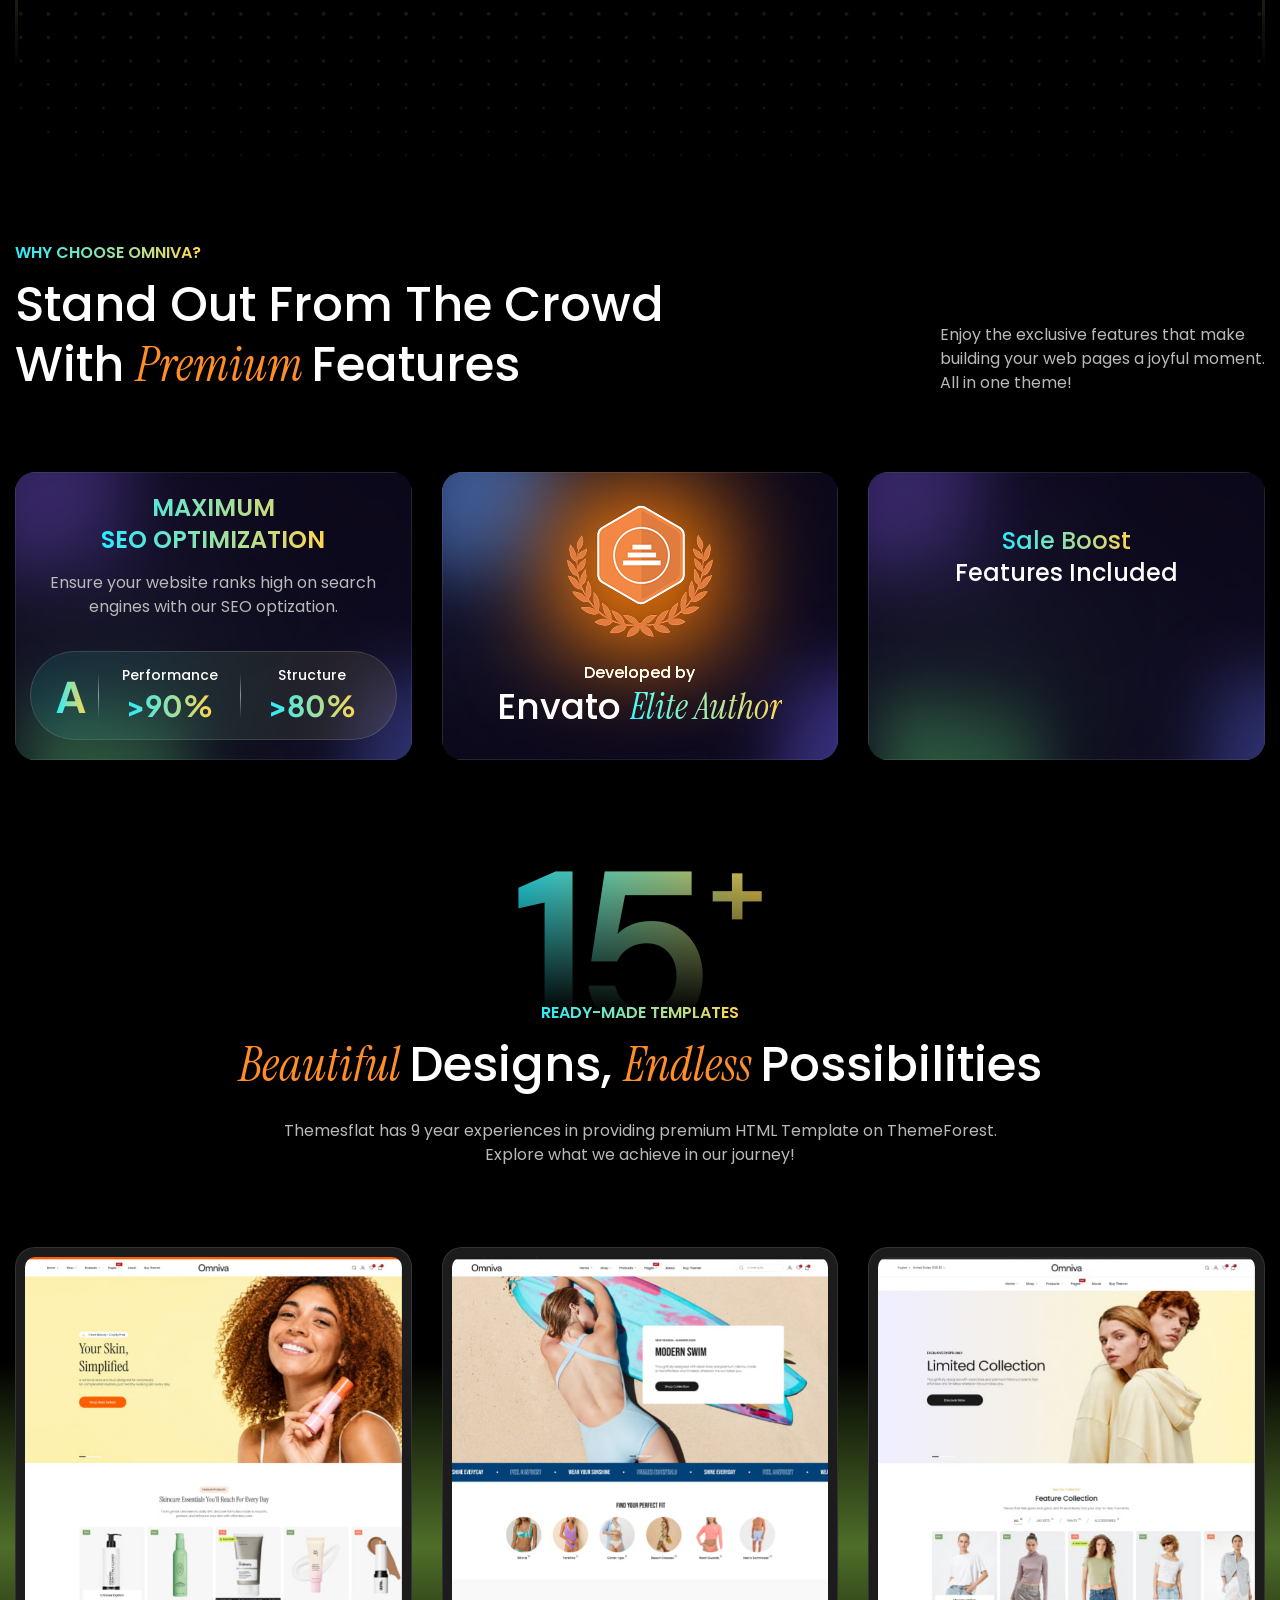
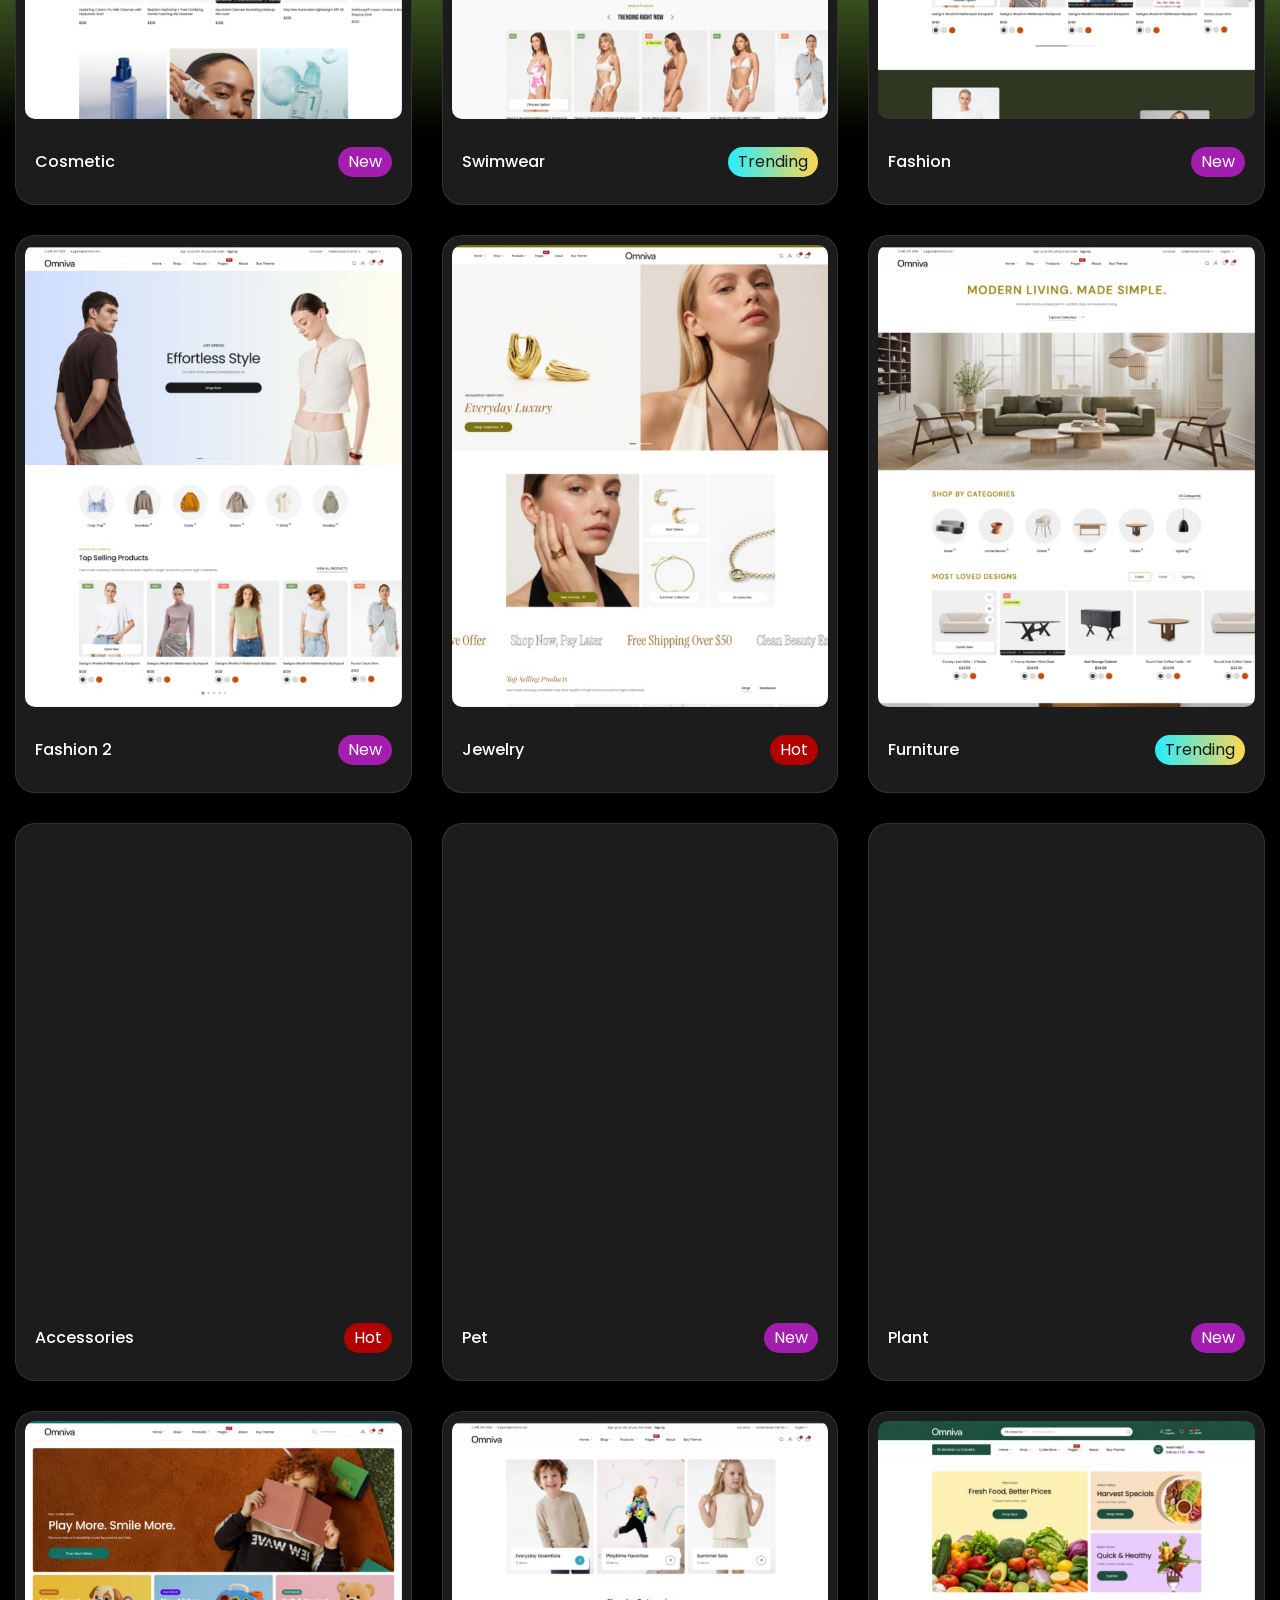
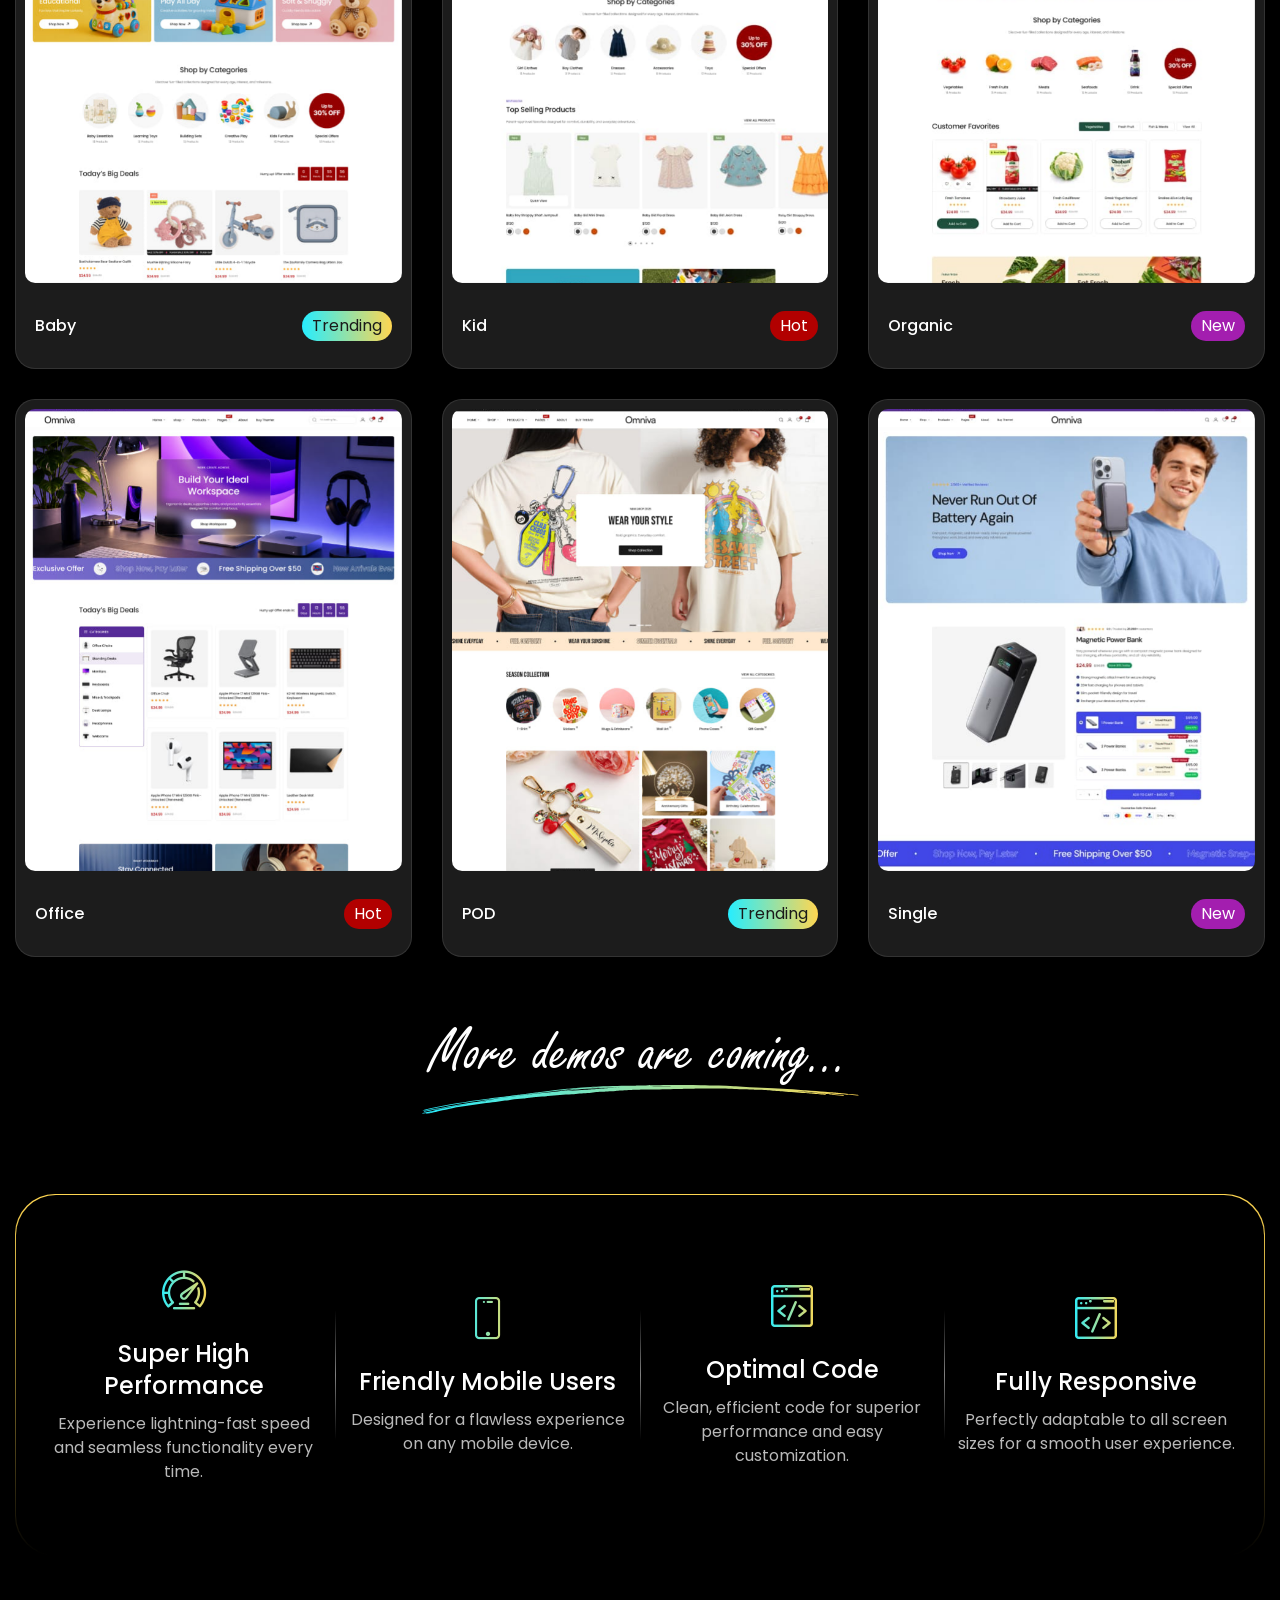
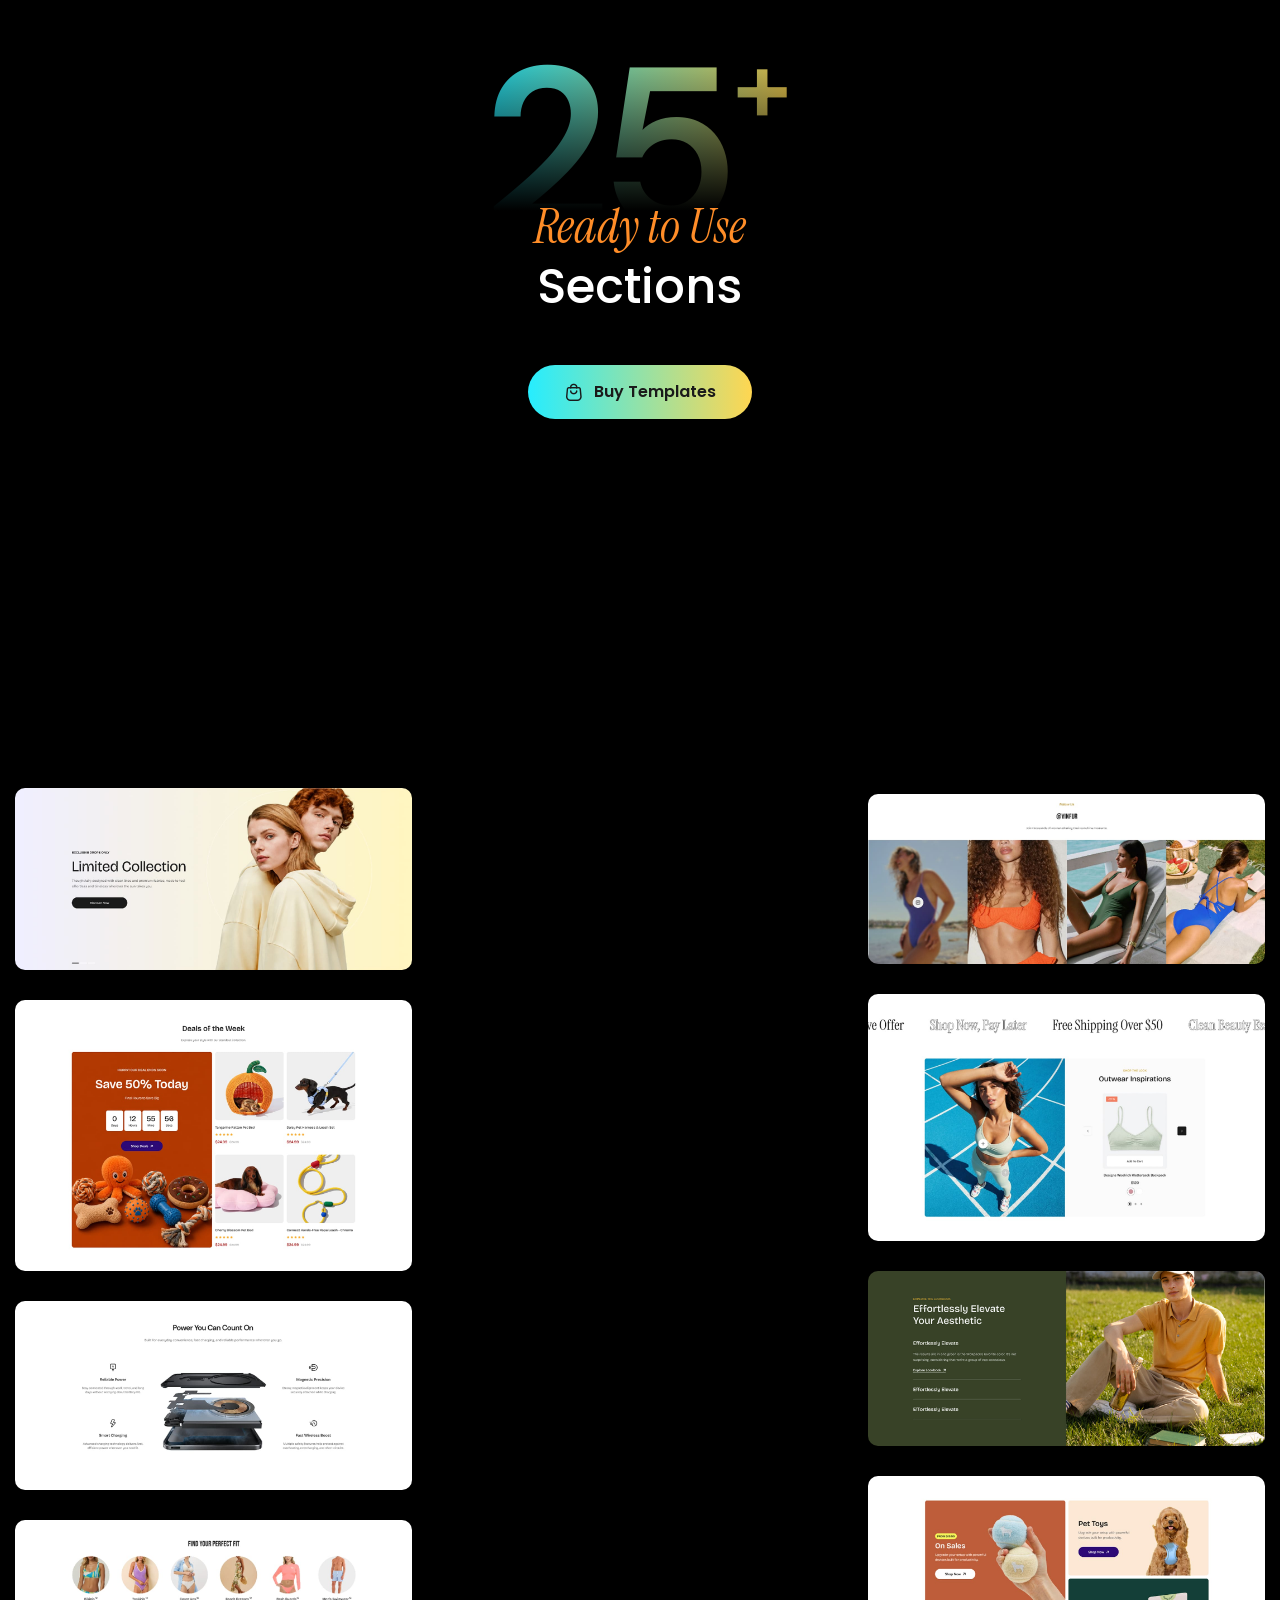
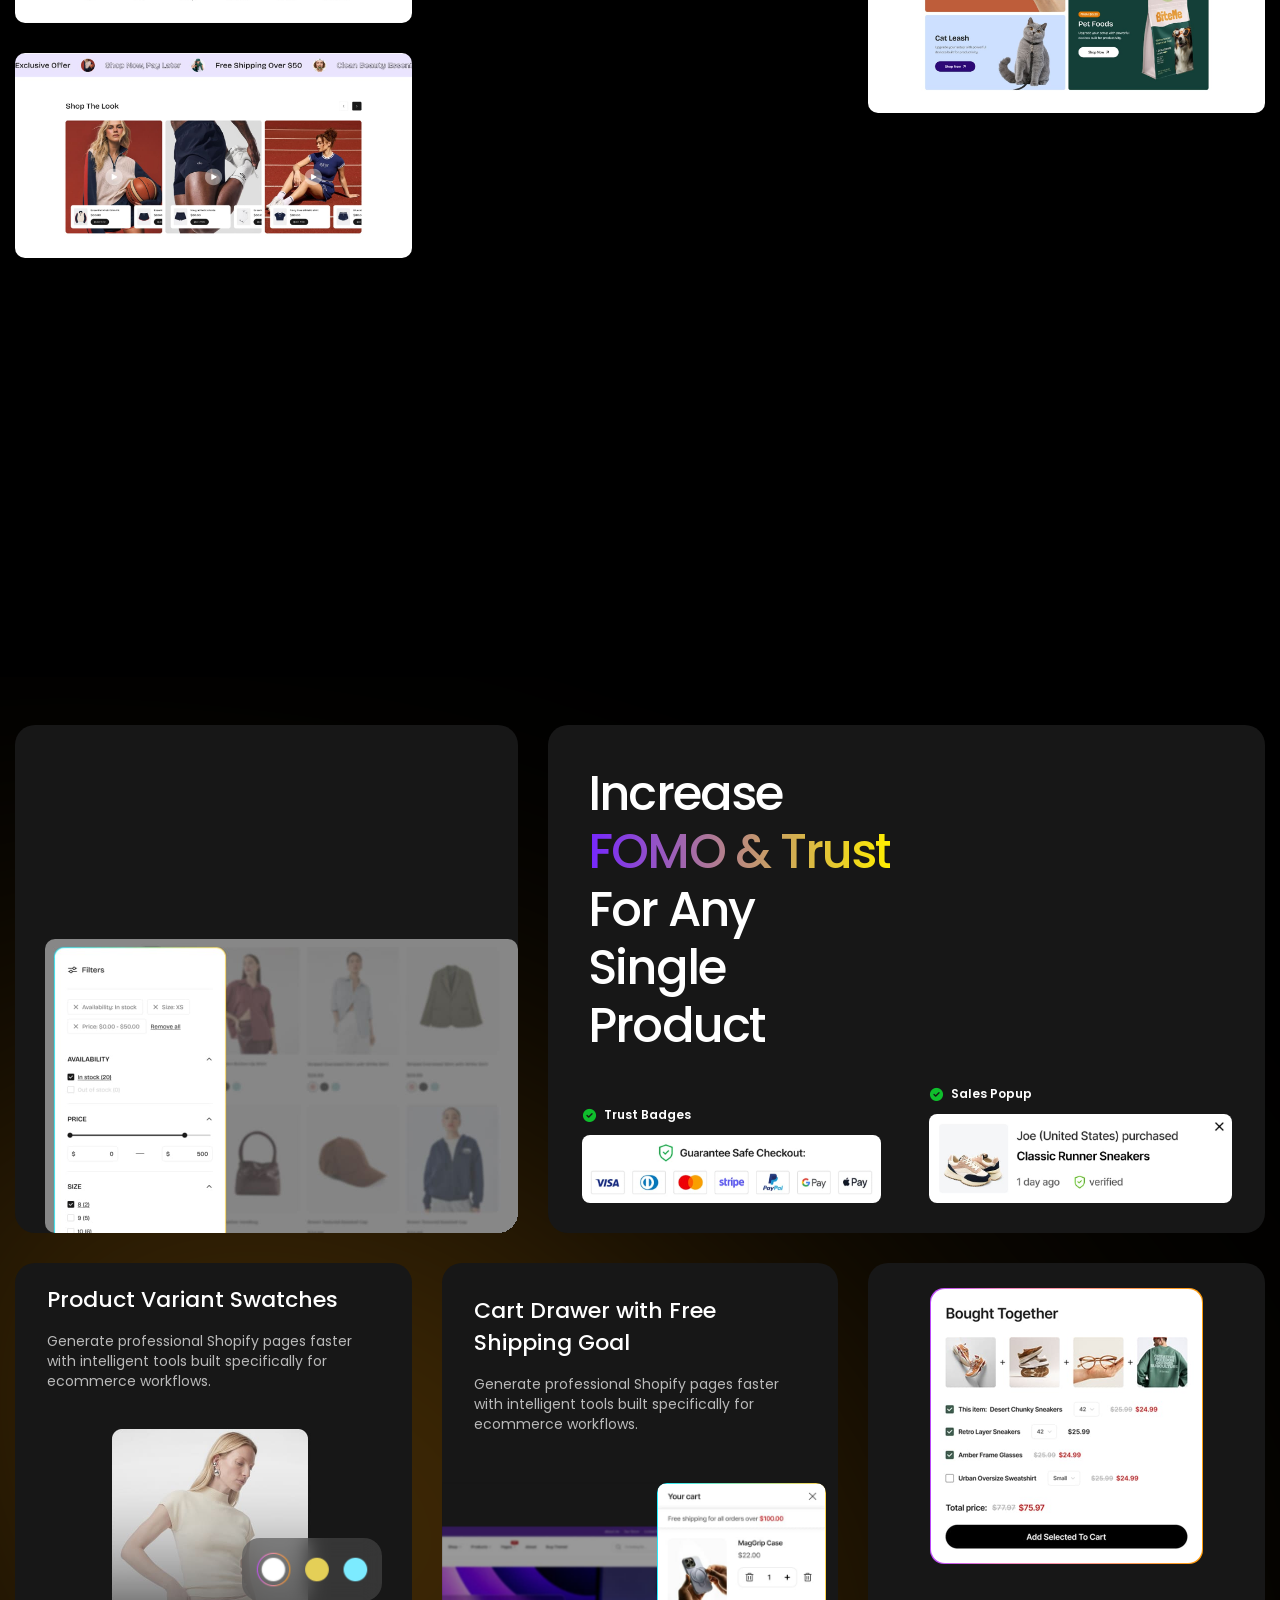
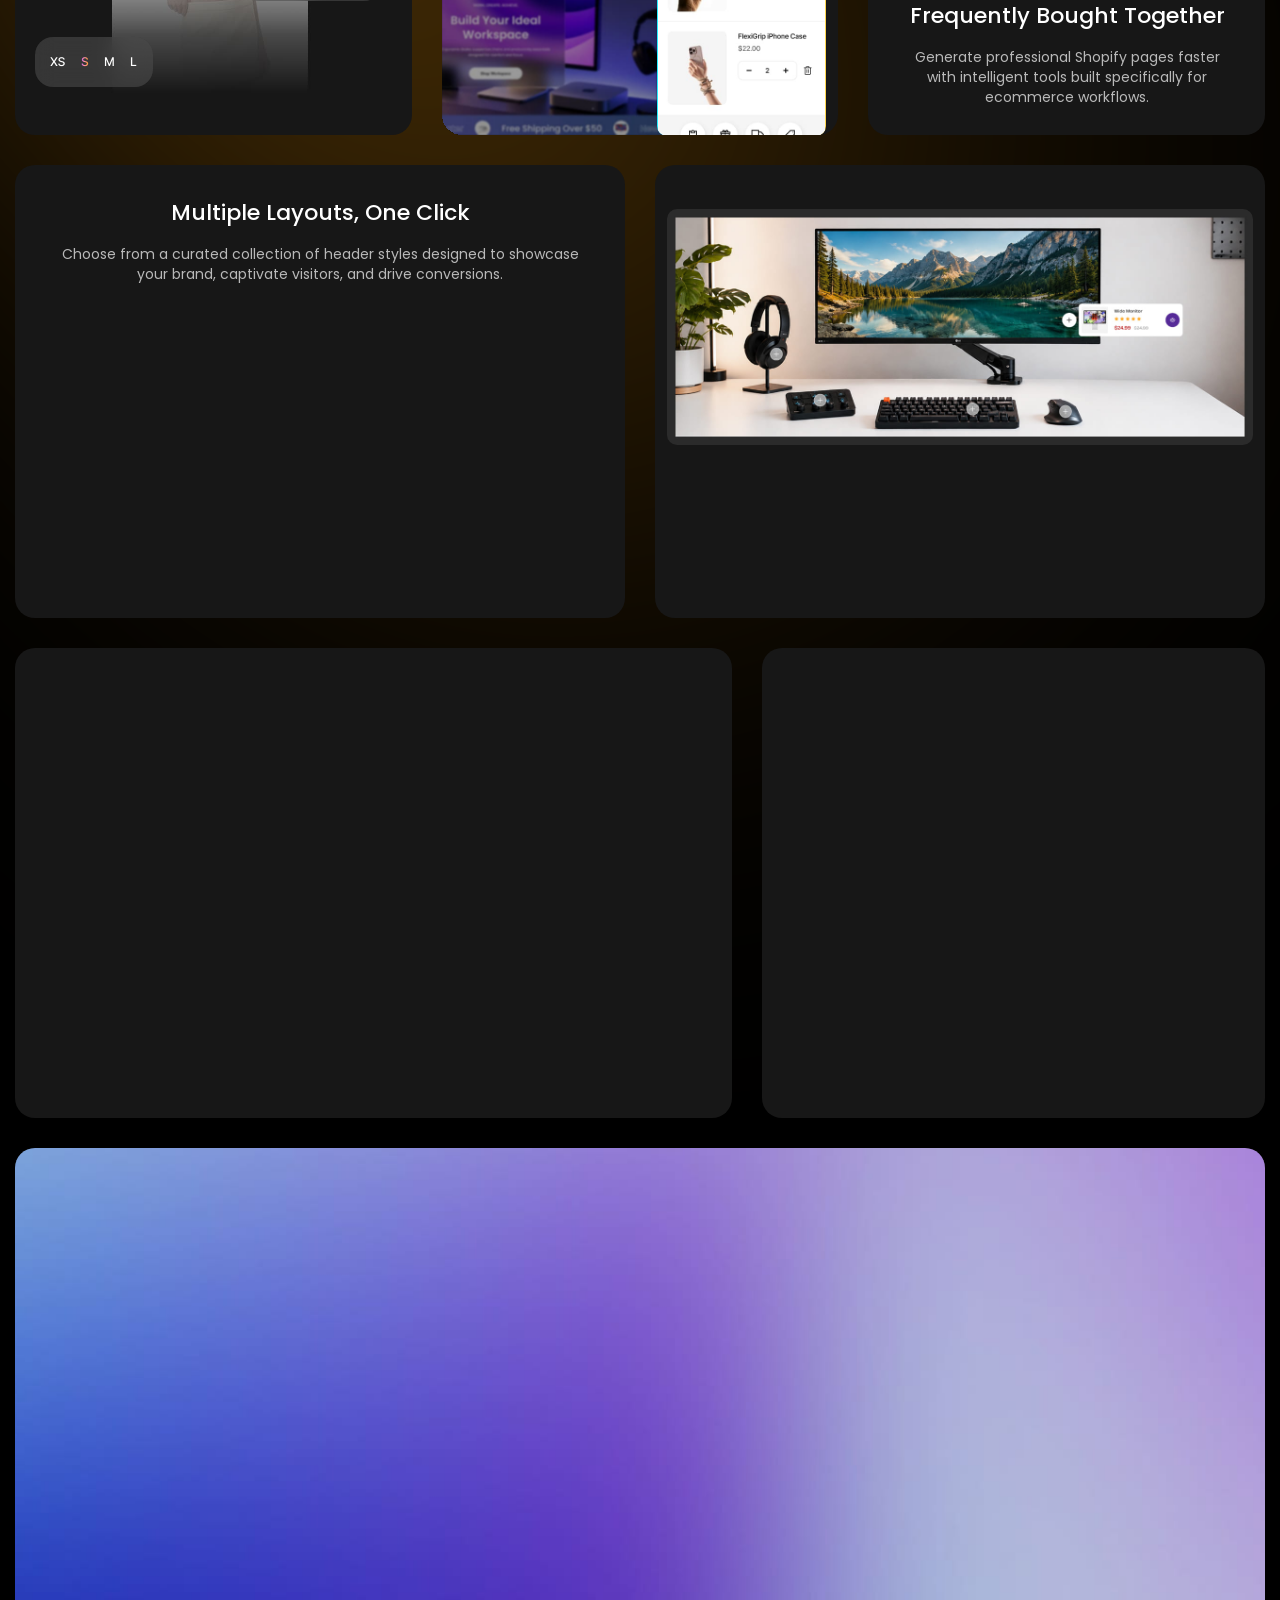
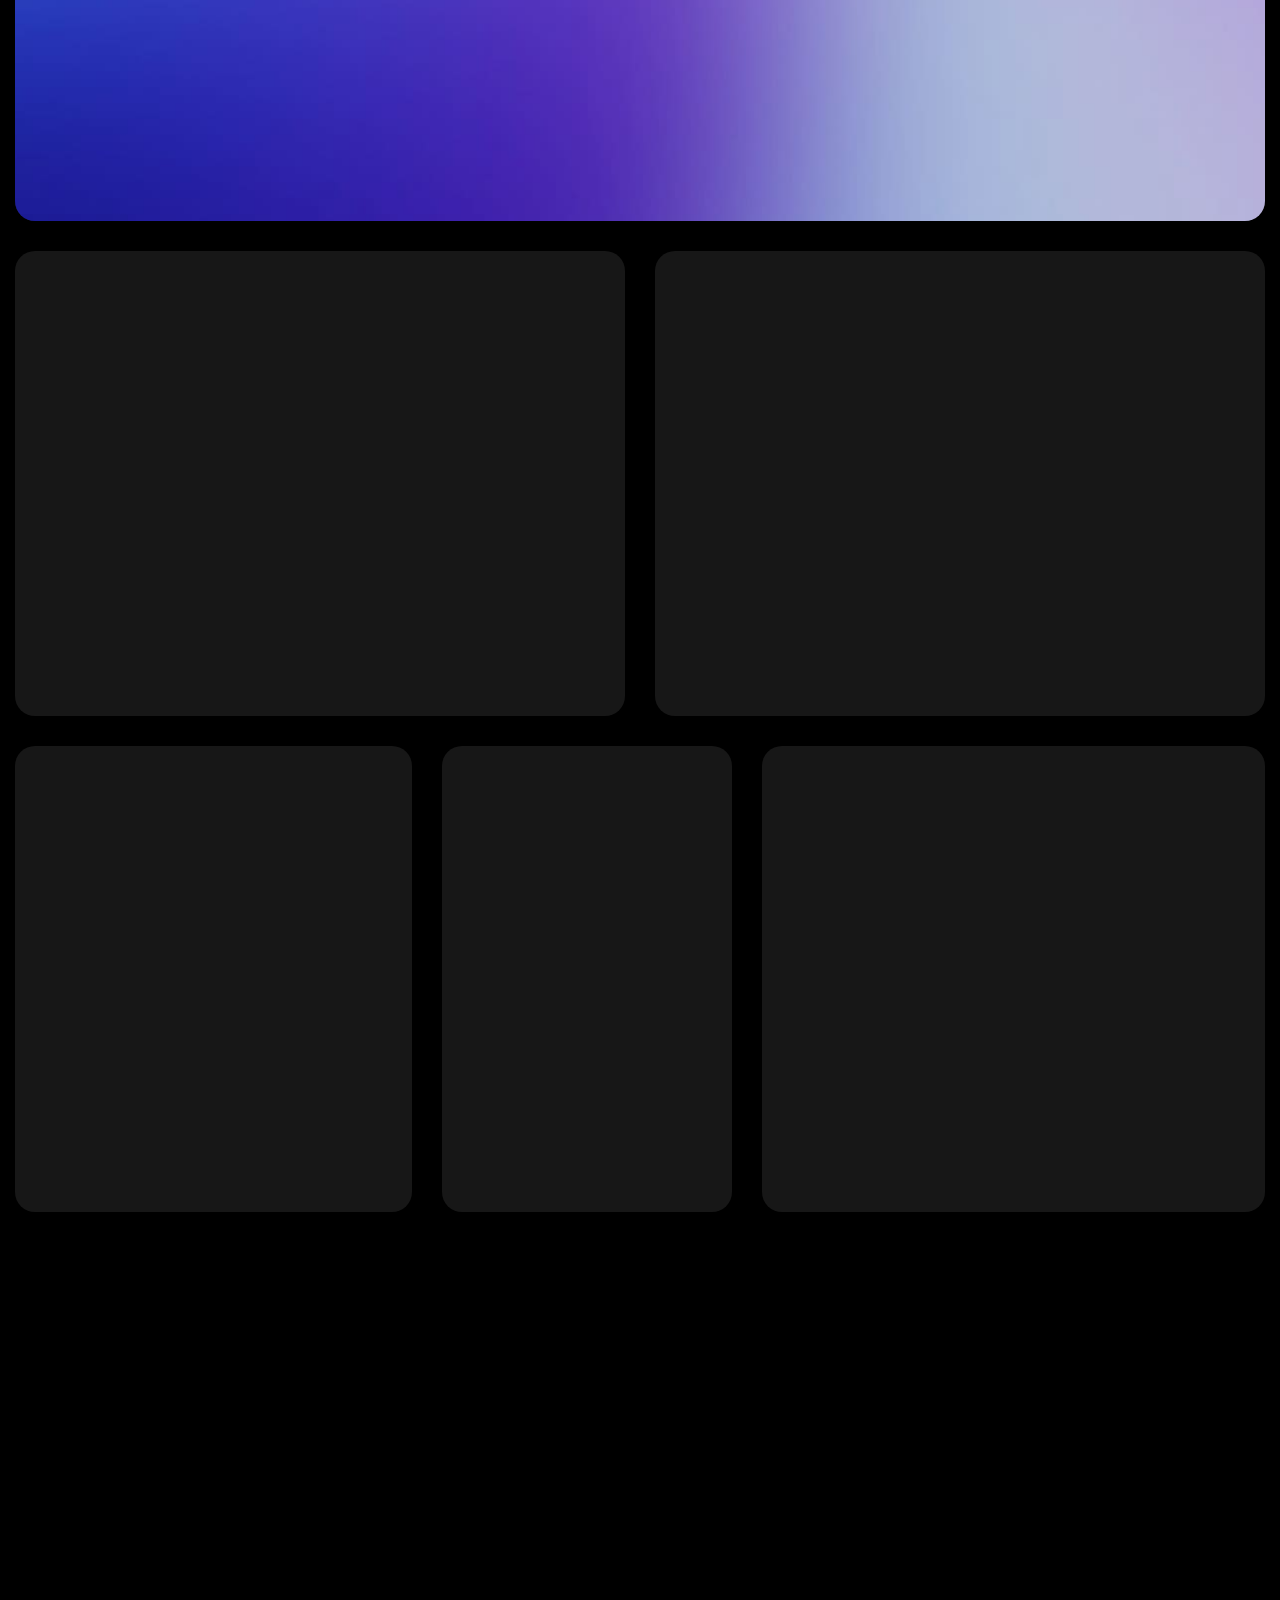
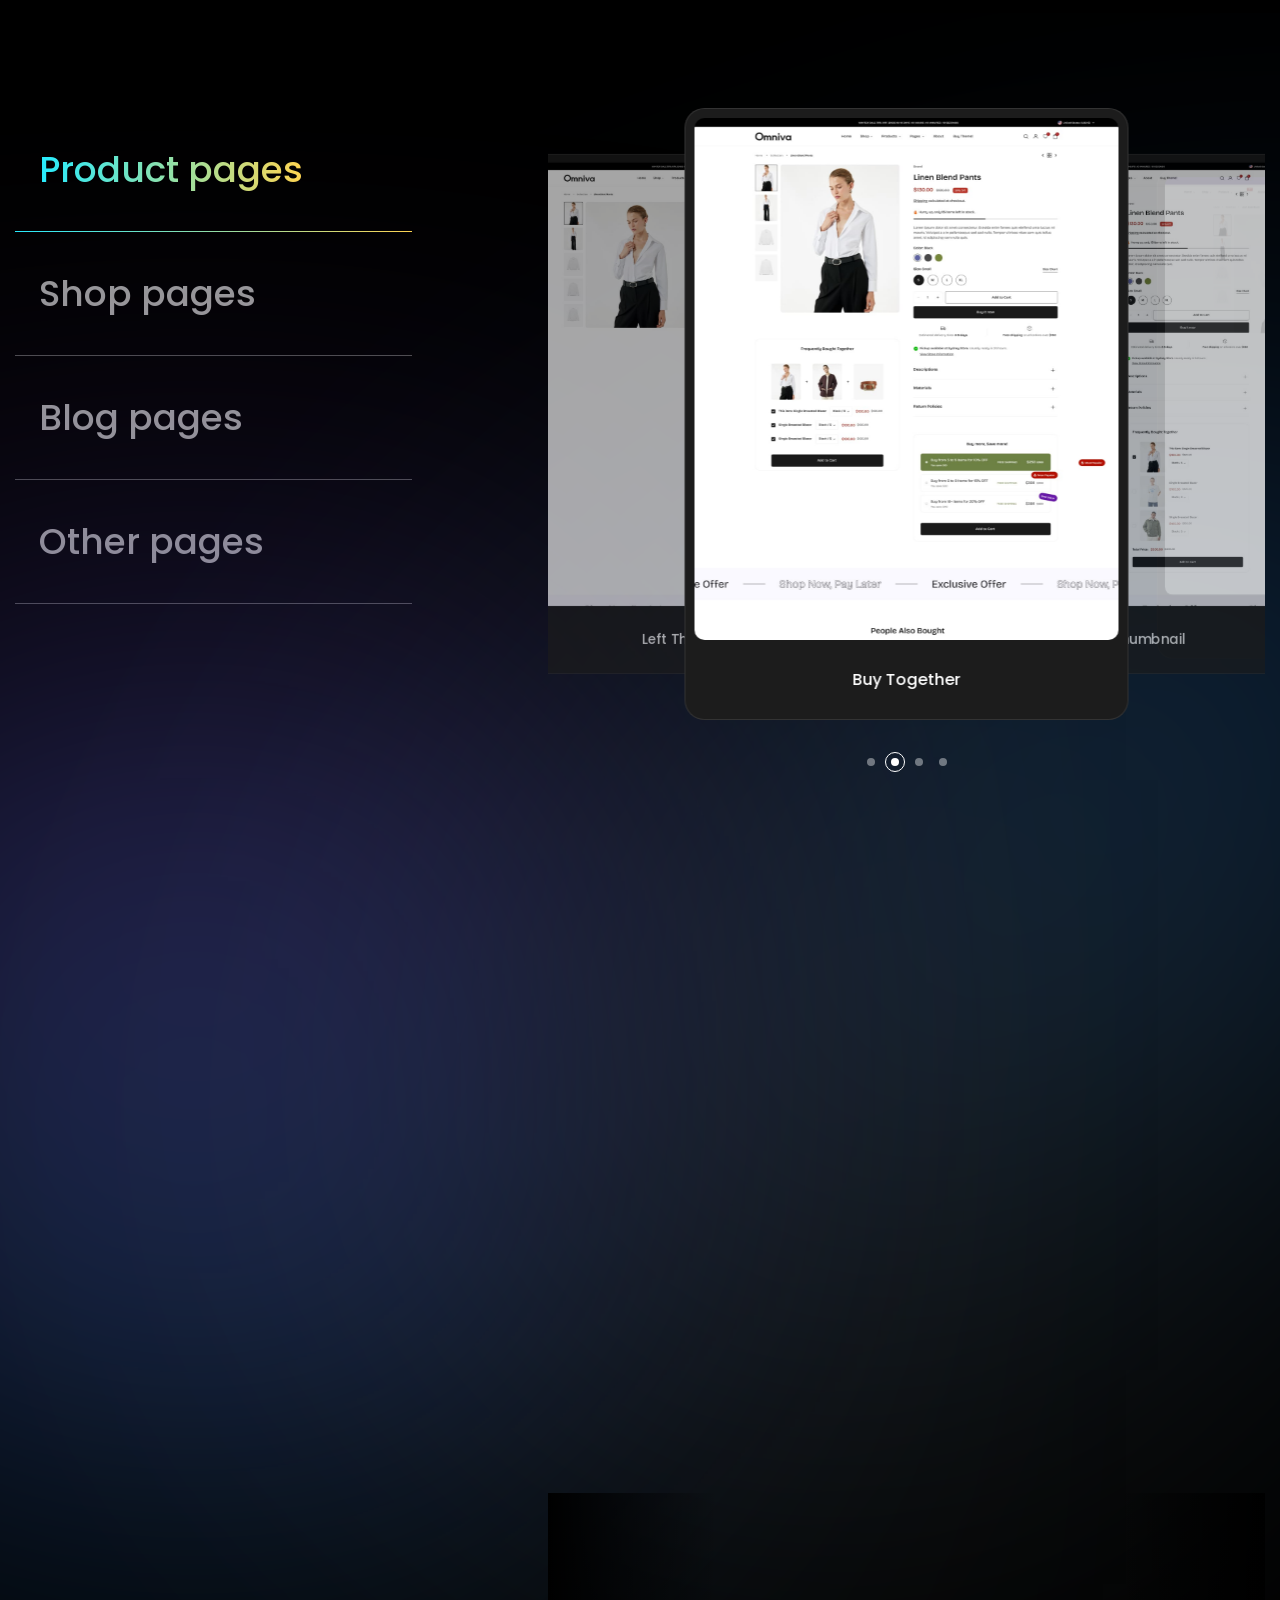
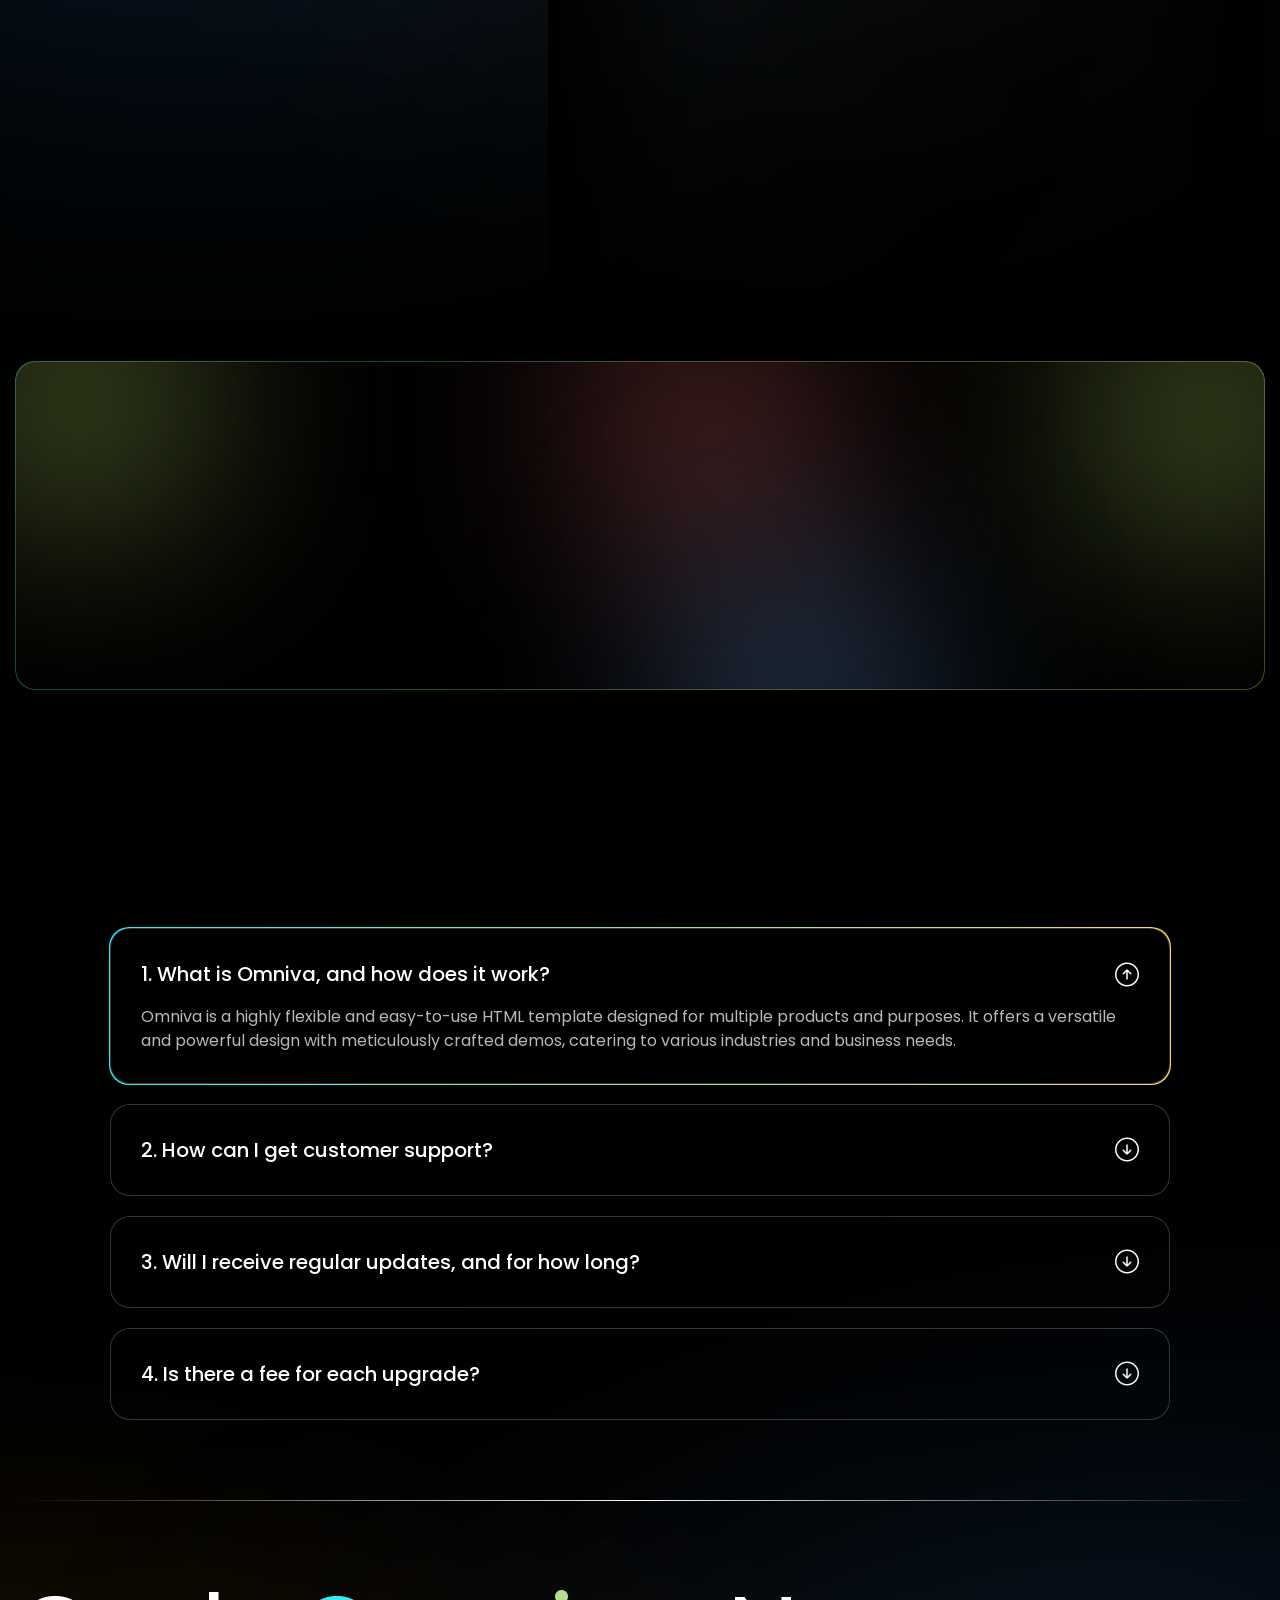
==== commit 474eb626: "update" ====
--- a/index.html
+++ b/index.html
@@ -107,7 +107,8 @@
                     </div>
                     <div class="col-8 col-xl-3">
                         <div class="header-right">
-                            <a href="#" class="tf-btn btn-linear">
+                            <a href="https://themeforest.net/user/themesflat/portfolio" target=""
+                                class="tf-btn btn-linear">
                                 <span class="text">
                                     Purchase Now
                                 </span>
@@ -271,13 +272,13 @@
                         </p>
                     </div>
                     <div class="tf-list gap-15 flex-column flex-sm-row">
-                        <a href="#" class="tf-btn btn-linear">
+                        <a href="https://themeforest.net/user/themesflat/portfolio" target="" class="tf-btn btn-linear">
                             <i class="icon icon-ShoppingBag"></i>
                             <span class="text">
                                 Buy Templates
                             </span>
                         </a>
-                        <a href="#" class="tf-btn stroke-white">
+                        <a href="#Demos" class="tf-btn stroke-white">
                             <span class="text">
                                 Discover Demos
                             </span>
@@ -506,12 +507,12 @@
                         <div class="demo-card">
                             <div class="main-card">
                                 <div class="card-image">
-                                    <a href="https://omniva-demo.vercel.app/index.html" target="_blank" class="image">
+                                    <a href="https://tf-omniva.vercel.app/index.html" target="_blank" class="image">
                                         <img class="wow fadeZoomOut" loading="lazy" width="454" height="557"
                                             src="assets/images/demo/demo-1.jpg" alt="Image">
                                     </a>
                                     <div class="btn-action">
-                                        <a href="https://omniva-demo.vercel.app/index.html" target="_blank"
+                                        <a href="https://tf-omniva.vercel.app/index.html" target="_blank"
                                             class="tf-btn btn-white hv-linear w-100">
                                             <span class="text">
                                                 View Demo
@@ -520,7 +521,7 @@
                                     </div>
                                 </div>
                                 <div class="card-content">
-                                    <a href="https://omniva-demo.vercel.app/index.html" target="_blank"
+                                    <a href="https://tf-omniva.vercel.app/index.html" target="_blank"
                                         class="card-link link-inner-underline">
                                         <span class="fw-medium inner-underline">
                                             Cosmetic
@@ -537,13 +538,13 @@
                         <div class="demo-card">
                             <div class="main-card">
                                 <div class="card-image">
-                                    <a href="https://omniva-demo.vercel.app/home-swimware.html" target="_blank"
+                                    <a href="https://tf-omniva.vercel.app/home-swimware.html" target="_blank"
                                         class="image">
                                         <img class="wow fadeZoomOut" loading="lazy" width="454" height="557"
                                             src="assets/images/demo/demo-2.jpg" alt="Image">
                                     </a>
                                     <div class="btn-action">
-                                        <a href="https://omniva-demo.vercel.app/home-swimware.html" target="_blank"
+                                        <a href="https://tf-omniva.vercel.app/home-swimware.html" target="_blank"
                                             class="tf-btn btn-white hv-linear w-100">
                                             <span class="text">
                                                 View Demo
@@ -552,7 +553,7 @@
                                     </div>
                                 </div>
                                 <div class="card-content">
-                                    <a href="https://omniva-demo.vercel.app/home-swimware.html" target="_blank"
+                                    <a href="https://tf-omniva.vercel.app/home-swimware.html" target="_blank"
                                         class="card-link link-inner-underline">
                                         <span class="fw-medium inner-underline">
                                             Swimwear
@@ -569,13 +570,13 @@
                         <div class="demo-card">
                             <div class="main-card">
                                 <div class="card-image">
-                                    <a href="https://omniva-demo.vercel.app/home-fashion.html" target="_blank"
+                                    <a href="https://tf-omniva.vercel.app/home-fashion.html" target="_blank"
                                         class="image">
                                         <img class="wow fadeZoomOut" loading="lazy" width="454" height="557"
                                             src="assets/images/demo/demo-3.jpg" alt="Image">
                                     </a>
                                     <div class="btn-action">
-                                        <a href="https://omniva-demo.vercel.app/home-fashion.html" target="_blank"
+                                        <a href="https://tf-omniva.vercel.app/home-fashion.html" target="_blank"
                                             class="tf-btn btn-white hv-linear w-100">
                                             <span class="text">
                                                 View Demo
@@ -584,7 +585,7 @@
                                     </div>
                                 </div>
                                 <div class="card-content">
-                                    <a href="https://omniva-demo.vercel.app/home-fashion.html" target="_blank"
+                                    <a href="https://tf-omniva.vercel.app/home-fashion.html" target="_blank"
                                         class="card-link link-inner-underline">
                                         <span class="fw-medium inner-underline">
                                             Fashion
@@ -601,13 +602,13 @@
                         <div class="demo-card">
                             <div class="main-card">
                                 <div class="card-image">
-                                    <a href="https://omniva-demo.vercel.app/home-fashion-2.html" target="_blank"
+                                    <a href="https://tf-omniva.vercel.app/home-fashion-2.html" target="_blank"
                                         class="image">
                                         <img class="wow fadeZoomOut" loading="lazy" width="454" height="557"
                                             src="assets/images/demo/demo-4.jpg" alt="Image">
                                     </a>
                                     <div class="btn-action">
-                                        <a href="https://omniva-demo.vercel.app/home-fashion-2.html" target="_blank"
+                                        <a href="https://tf-omniva.vercel.app/home-fashion-2.html" target="_blank"
                                             class="tf-btn btn-white hv-linear w-100">
                                             <span class="text">
                                                 View Demo
@@ -616,7 +617,7 @@
                                     </div>
                                 </div>
                                 <div class="card-content">
-                                    <a href="https://omniva-demo.vercel.app/home-fashion-2.html" target="_blank"
+                                    <a href="https://tf-omniva.vercel.app/home-fashion-2.html" target="_blank"
                                         class="card-link link-inner-underline">
                                         <span class="fw-medium inner-underline">
                                             Fashion 2
@@ -633,13 +634,13 @@
                         <div class="demo-card">
                             <div class="main-card">
                                 <div class="card-image">
-                                    <a href="https://omniva-demo.vercel.app/home-jewelry.html" target="_blank"
+                                    <a href="https://tf-omniva.vercel.app/home-jewelry.html" target="_blank"
                                         class="image">
                                         <img class="wow fadeZoomOut" loading="lazy" width="454" height="557"
                                             src="assets/images/demo/demo-5.jpg" alt="Image">
                                     </a>
                                     <div class="btn-action">
-                                        <a href="https://omniva-demo.vercel.app/home-jewelry.html" target="_blank"
+                                        <a href="https://tf-omniva.vercel.app/home-jewelry.html" target="_blank"
                                             class="tf-btn btn-white hv-linear w-100">
                                             <span class="text">
                                                 View Demo
@@ -648,7 +649,7 @@
                                     </div>
                                 </div>
                                 <div class="card-content">
-                                    <a href="https://omniva-demo.vercel.app/home-jewelry.html" target="_blank"
+                                    <a href="https://tf-omniva.vercel.app/home-jewelry.html" target="_blank"
                                         class="card-link link-inner-underline">
                                         <span class="fw-medium inner-underline">
                                             Jewelry
@@ -666,13 +667,13 @@
                         <div class="demo-card">
                             <div class="main-card">
                                 <div class="card-image">
-                                    <a href="https://omniva-demo.vercel.app/home-furniture.html" target="_blank"
+                                    <a href="https://tf-omniva.vercel.app/home-furniture.html" target="_blank"
                                         class="image">
                                         <img class="wow fadeZoomOut" loading="lazy" width="454" height="557"
                                             src="assets/images/demo/demo-6.jpg" alt="Image">
                                     </a>
                                     <div class="btn-action">
-                                        <a href="https://omniva-demo.vercel.app/home-furniture.html" target="_blank"
+                                        <a href="https://tf-omniva.vercel.app/home-furniture.html" target="_blank"
                                             class="tf-btn btn-white hv-linear w-100">
                                             <span class="text">
                                                 View Demo
@@ -681,7 +682,7 @@
                                     </div>
                                 </div>
                                 <div class="card-content">
-                                    <a href="https://omniva-demo.vercel.app/home-furniture.html" target="_blank"
+                                    <a href="https://tf-omniva.vercel.app/home-furniture.html" target="_blank"
                                         class="card-link link-inner-underline">
                                         <span class="fw-medium inner-underline">
                                             Furniture
@@ -698,13 +699,13 @@
                         <div class="demo-card">
                             <div class="main-card">
                                 <div class="card-image">
-                                    <a href="https://omniva-demo.vercel.app/home-accessories.html" target="_blank"
+                                    <a href="https://tf-omniva.vercel.app/home-accessories.html" target="_blank"
                                         class="image">
                                         <img class="wow fadeZoomOut" loading="lazy" width="454" height="557"
                                             src="assets/images/demo/demo-7.jpg" alt="Image">
                                     </a>
                                     <div class="btn-action">
-                                        <a href="https://omniva-demo.vercel.app/home-accessories.html" target="_blank"
+                                        <a href="https://tf-omniva.vercel.app/home-accessories.html" target="_blank"
                                             class="tf-btn btn-white hv-linear w-100">
                                             <span class="text">
                                                 View Demo
@@ -713,7 +714,7 @@
                                     </div>
                                 </div>
                                 <div class="card-content">
-                                    <a href="https://omniva-demo.vercel.app/home-accessories.html" target="_blank"
+                                    <a href="https://tf-omniva.vercel.app/home-accessories.html" target="_blank"
                                         class="card-link link-inner-underline">
                                         <span class="fw-medium inner-underline">
                                             Accessories
@@ -730,13 +731,12 @@
                         <div class="demo-card">
                             <div class="main-card">
                                 <div class="card-image">
-                                    <a href="https://omniva-demo.vercel.app/home-pet.html" target="_blank"
-                                        class="image">
+                                    <a href="https://tf-omniva.vercel.app/home-pet.html" target="_blank" class="image">
                                         <img class="wow fadeZoomOut" loading="lazy" width="454" height="557"
                                             src="assets/images/demo/demo-8.jpg" alt="Image">
                                     </a>
                                     <div class="btn-action">
-                                        <a href="https://omniva-demo.vercel.app/home-pet.html" target="_blank"
+                                        <a href="https://tf-omniva.vercel.app/home-pet.html" target="_blank"
                                             class="tf-btn btn-white hv-linear w-100">
                                             <span class="text">
                                                 View Demo
@@ -745,7 +745,7 @@
                                     </div>
                                 </div>
                                 <div class="card-content">
-                                    <a href="https://omniva-demo.vercel.app/home-pet.html" target="_blank"
+                                    <a href="https://tf-omniva.vercel.app/home-pet.html" target="_blank"
                                         class="card-link link-inner-underline">
                                         <span class="fw-medium inner-underline">
                                             Pet
@@ -762,13 +762,13 @@
                         <div class="demo-card">
                             <div class="main-card">
                                 <div class="card-image">
-                                    <a href="https://omniva-demo.vercel.app/home-garden.html" target="_blank"
+                                    <a href="https://tf-omniva.vercel.app/home-garden.html" target="_blank"
                                         class="image">
                                         <img class="wow fadeZoomOut" loading="lazy" width="454" height="557"
                                             src="assets/images/demo/demo-9.jpg" alt="Image">
                                     </a>
                                     <div class="btn-action">
-                                        <a href="https://omniva-demo.vercel.app/home-garden.html" target="_blank"
+                                        <a href="https://tf-omniva.vercel.app/home-garden.html" target="_blank"
                                             class="tf-btn btn-white hv-linear w-100">
                                             <span class="text">
                                                 View Demo
@@ -777,7 +777,7 @@
                                     </div>
                                 </div>
                                 <div class="card-content">
-                                    <a href="https://omniva-demo.vercel.app/home-garden.html" target="_blank"
+                                    <a href="https://tf-omniva.vercel.app/home-garden.html" target="_blank"
                                         class="card-link link-inner-underline">
                                         <span class="fw-medium inner-underline">
                                             Plant
@@ -794,13 +794,12 @@
                         <div class="demo-card">
                             <div class="main-card">
                                 <div class="card-image">
-                                    <a href="https://omniva-demo.vercel.app/home-baby.html" target="_blank"
-                                        class="image">
+                                    <a href="https://tf-omniva.vercel.app/home-baby.html" target="_blank" class="image">
                                         <img class="wow fadeZoomOut" loading="lazy" width="454" height="557"
                                             src="assets/images/demo/demo-10.jpg" alt="Image">
                                     </a>
                                     <div class="btn-action">
-                                        <a href="https://omniva-demo.vercel.app/home-baby.html" target="_blank"
+                                        <a href="https://tf-omniva.vercel.app/home-baby.html" target="_blank"
                                             class="tf-btn btn-white hv-linear w-100">
                                             <span class="text">
                                                 View Demo
@@ -809,7 +808,7 @@
                                     </div>
                                 </div>
                                 <div class="card-content">
-                                    <a href="https://omniva-demo.vercel.app/home-baby.html" target="_blank"
+                                    <a href="https://tf-omniva.vercel.app/home-baby.html" target="_blank"
                                         class="card-link link-inner-underline">
                                         <span class="fw-medium inner-underline">
                                             Baby
@@ -826,13 +825,12 @@
                         <div class="demo-card">
                             <div class="main-card">
                                 <div class="card-image">
-                                    <a href="https://omniva-demo.vercel.app/home-kid.html" target="_blank"
-                                        class="image">
+                                    <a href="https://tf-omniva.vercel.app/home-kid.html" target="_blank" class="image">
                                         <img class="wow fadeZoomOut" loading="lazy" width="454" height="557"
                                             src="assets/images/demo/demo-11.jpg" alt="Image">
                                     </a>
                                     <div class="btn-action">
-                                        <a href="https://omniva-demo.vercel.app/home-kid.html" target="_blank"
+                                        <a href="https://tf-omniva.vercel.app/home-kid.html" target="_blank"
                                             class="tf-btn btn-white hv-linear w-100">
                                             <span class="text">
                                                 View Demo
@@ -841,7 +839,7 @@
                                     </div>
                                 </div>
                                 <div class="card-content">
-                                    <a href="https://omniva-demo.vercel.app/home-kid.html" target="_blank"
+                                    <a href="https://tf-omniva.vercel.app/home-kid.html" target="_blank"
                                         class="card-link link-inner-underline">
                                         <span class="fw-medium inner-underline">
                                             Kid
@@ -858,13 +856,13 @@
                         <div class="demo-card">
                             <div class="main-card">
                                 <div class="card-image">
-                                    <a href="https://omniva-demo.vercel.app/home-organic.html" target="_blank"
+                                    <a href="https://tf-omniva.vercel.app/home-organic.html" target="_blank"
                                         class="image">
                                         <img class="wow fadeZoomOut" loading="lazy" width="454" height="557"
                                             src="assets/images/demo/demo-12.jpg" alt="Image">
                                     </a>
                                     <div class="btn-action">
-                                        <a href="https://omniva-demo.vercel.app/home-organic.html" target="_blank"
+                                        <a href="https://tf-omniva.vercel.app/home-organic.html" target="_blank"
                                             class="tf-btn btn-white hv-linear w-100">
                                             <span class="text">
                                                 View Demo
@@ -873,7 +871,7 @@
                                     </div>
                                 </div>
                                 <div class="card-content">
-                                    <a href="https://omniva-demo.vercel.app/home-organic.html" target="_blank"
+                                    <a href="https://tf-omniva.vercel.app/home-organic.html" target="_blank"
                                         class="card-link link-inner-underline">
                                         <span class="fw-medium inner-underline">
                                             Organic
@@ -890,13 +888,13 @@
                         <div class="demo-card">
                             <div class="main-card">
                                 <div class="card-image">
-                                    <a href="https://omniva-demo.vercel.app/home-office.html" target="_blank"
+                                    <a href="https://tf-omniva.vercel.app/home-office.html" target="_blank"
                                         class="image">
                                         <img class="wow fadeZoomOut" loading="lazy" width="454" height="557"
                                             src="assets/images/demo/demo-13.jpg" alt="Image">
                                     </a>
                                     <div class="btn-action">
-                                        <a href="https://omniva-demo.vercel.app/home-office.html" target="_blank"
+                                        <a href="https://tf-omniva.vercel.app/home-office.html" target="_blank"
                                             class="tf-btn btn-white hv-linear w-100">
                                             <span class="text">
                                                 View Demo
@@ -905,7 +903,7 @@
                                     </div>
                                 </div>
                                 <div class="card-content">
-                                    <a href="https://omniva-demo.vercel.app/home-office.html" target="_blank"
+                                    <a href="https://tf-omniva.vercel.app/home-office.html" target="_blank"
                                         class="card-link link-inner-underline">
                                         <span class="fw-medium inner-underline">
                                             Office
@@ -922,13 +920,13 @@
                         <div class="demo-card">
                             <div class="main-card">
                                 <div class="card-image">
-                                    <a href="https://omniva-demo.vercel.app/home-pod-store.html" target="_blank"
+                                    <a href="https://tf-omniva.vercel.app/home-pod-store.html" target="_blank"
                                         class="image">
                                         <img class="wow fadeZoomOut" loading="lazy" width="454" height="557"
                                             src="assets/images/demo/demo-14.jpg" alt="Image">
                                     </a>
                                     <div class="btn-action">
-                                        <a href="https://omniva-demo.vercel.app/home-pod-store.html" target="_blank"
+                                        <a href="https://tf-omniva.vercel.app/home-pod-store.html" target="_blank"
                                             class="tf-btn btn-white hv-linear w-100">
                                             <span class="text">
                                                 View Demo
@@ -937,7 +935,7 @@
                                     </div>
                                 </div>
                                 <div class="card-content">
-                                    <a href="https://omniva-demo.vercel.app/home-pod-store.html" target="_blank"
+                                    <a href="https://tf-omniva.vercel.app/home-pod-store.html" target="_blank"
                                         class="card-link link-inner-underline">
                                         <span class="fw-medium inner-underline">
                                             POD
@@ -954,13 +952,13 @@
                         <div class="demo-card">
                             <div class="main-card">
                                 <div class="card-image">
-                                    <a href="https://omniva-demo.vercel.app/home-single.html" target="_blank"
+                                    <a href="https://tf-omniva.vercel.app/home-single.html" target="_blank"
                                         class="image">
                                         <img class="wow fadeZoomOut" loading="lazy" width="454" height="557"
                                             src="assets/images/demo/demo-15.jpg" alt="Image">
                                     </a>
                                     <div class="btn-action">
-                                        <a href="https://omniva-demo.vercel.app/home-single.html" target="_blank"
+                                        <a href="https://tf-omniva.vercel.app/home-single.html" target="_blank"
                                             class="tf-btn btn-white hv-linear w-100">
                                             <span class="text">
                                                 View Demo
@@ -969,7 +967,7 @@
                                     </div>
                                 </div>
                                 <div class="card-content">
-                                    <a href="https://omniva-demo.vercel.app/home-single.html" target="_blank"
+                                    <a href="https://tf-omniva.vercel.app/home-single.html" target="_blank"
                                         class="card-link link-inner-underline">
                                         <span class="fw-medium inner-underline">
                                             Single
@@ -1072,7 +1070,8 @@
                                         </span>
                                         Sections
                                     </h2>
-                                    <a href="#" class="tf-btn btn-linear">
+                                    <a href="https://themeforest.net/user/themesflat/portfolio" target=""
+                                        class="tf-btn btn-linear">
                                         <i class="icon icon-Bag"></i>
                                         <span class="text">
                                             Buy Templates
@@ -1679,14 +1678,14 @@
                                             <div class="demo-card">
                                                 <div class="main-card">
                                                     <div class="card-image">
-                                                        <a href="https://omniva-demo.vercel.app/product-detail.html"
+                                                        <a href="https://tf-omniva.vercel.app/product-detail.html"
                                                             class="image">
                                                             <img class="siz424x522" loading="lazy" width="425"
                                                                 height="523" src="assets/images/inner/product-1.jpg"
                                                                 alt="Image">
                                                         </a>
                                                         <div class="btn-action">
-                                                            <a href="https://omniva-demo.vercel.app/product-detail.html"
+                                                            <a href="https://tf-omniva.vercel.app/product-detail.html"
                                                                 class="tf-btn btn-white hv-linear w-100">
                                                                 <span class="text">
                                                                     View Demo
@@ -1695,7 +1694,7 @@
                                                         </div>
                                                     </div>
                                                     <div class="card-content">
-                                                        <a href="https://omniva-demo.vercel.app/product-detail.html"
+                                                        <a href="https://tf-omniva.vercel.app/product-detail.html"
                                                             class="card-link link-inner-underline justify-content-center">
                                                             <span class="fw-medium inner-underline">
                                                                 Left Thumbnail
@@ -1710,14 +1709,14 @@
                                             <div class="demo-card">
                                                 <div class="main-card">
                                                     <div class="card-image">
-                                                        <a href="https://omniva-demo.vercel.app/product-buy-together-2.html"
+                                                        <a href="https://tf-omniva.vercel.app/product-buy-together-2.html"
                                                             class="image">
                                                             <img class="siz424x522" loading="lazy" width="425"
                                                                 height="523" src="assets/images/inner/product-2.jpg"
                                                                 alt="Image">
                                                         </a>
                                                         <div class="btn-action">
-                                                            <a href="https://omniva-demo.vercel.app/product-buy-together-2.html"
+                                                            <a href="https://tf-omniva.vercel.app/product-buy-together-2.html"
                                                                 class="tf-btn btn-white hv-linear w-100">
                                                                 <span class="text">
                                                                     View Demo
@@ -1726,7 +1725,7 @@
                                                         </div>
                                                     </div>
                                                     <div class="card-content">
-                                                        <a href="https://omniva-demo.vercel.app/product-buy-together-2.html"
+                                                        <a href="https://tf-omniva.vercel.app/product-buy-together-2.html"
                                                             class="card-link link-inner-underline justify-content-center">
                                                             <span class="fw-medium inner-underline">
                                                                 Buy Together
@@ -1741,14 +1740,14 @@
                                             <div class="demo-card">
                                                 <div class="main-card">
                                                     <div class="card-image">
-                                                        <a href="https://omniva-demo.vercel.app/product-bottom-thumbnail.html"
+                                                        <a href="https://tf-omniva.vercel.app/product-bottom-thumbnail.html"
                                                             class="image">
                                                             <img class="siz424x522" loading="lazy" width="425"
                                                                 height="523" src="assets/images/inner/product-3.jpg"
                                                                 alt="Image">
                                                         </a>
                                                         <div class="btn-action">
-                                                            <a href="https://omniva-demo.vercel.app/product-bottom-thumbnail.html"
+                                                            <a href="https://tf-omniva.vercel.app/product-bottom-thumbnail.html"
                                                                 class="tf-btn btn-white hv-linear w-100">
                                                                 <span class="text">
                                                                     View Demo
@@ -1757,7 +1756,7 @@
                                                         </div>
                                                     </div>
                                                     <div class="card-content">
-                                                        <a href="https://omniva-demo.vercel.app/product-bottom-thumbnail.html"
+                                                        <a href="https://tf-omniva.vercel.app/product-bottom-thumbnail.html"
                                                             class="card-link link-inner-underline justify-content-center">
                                                             <span class="fw-medium inner-underline">
                                                                 Bottom Thumbnail
@@ -1772,14 +1771,14 @@
                                             <div class="demo-card">
                                                 <div class="main-card">
                                                     <div class="card-image">
-                                                        <a href="https://omniva-demo.vercel.app/product-volume-discount-2.html"
+                                                        <a href="https://tf-omniva.vercel.app/product-volume-discount-2.html"
                                                             class="image">
                                                             <img class="siz424x522" loading="lazy" width="425"
                                                                 height="523" src="assets/images/inner/product-4.jpg"
                                                                 alt="Image">
                                                         </a>
                                                         <div class="btn-action">
-                                                            <a href="https://omniva-demo.vercel.app/product-volume-discount-2.html"
+                                                            <a href="https://tf-omniva.vercel.app/product-volume-discount-2.html"
                                                                 class="tf-btn btn-white hv-linear w-100">
                                                                 <span class="text">
                                                                     View Demo
@@ -1788,7 +1787,7 @@
                                                         </div>
                                                     </div>
                                                     <div class="card-content">
-                                                        <a href="https://omniva-demo.vercel.app/product-volume-discount-2.html"
+                                                        <a href="https://tf-omniva.vercel.app/product-volume-discount-2.html"
                                                             class="card-link link-inner-underline justify-content-center">
                                                             <span class="fw-medium inner-underline">
                                                                 Volume Discount
@@ -1810,14 +1809,14 @@
                                             <div class="demo-card">
                                                 <div class="main-card">
                                                     <div class="card-image">
-                                                        <a href="https://omniva-demo.vercel.app/shop-default.html"
+                                                        <a href="https://tf-omniva.vercel.app/shop-default.html"
                                                             class="image">
                                                             <img class="siz424x522" loading="lazy" width="425"
                                                                 height="523" src="assets/images/inner/shop-1.jpg"
                                                                 alt="Image">
                                                         </a>
                                                         <div class="btn-action">
-                                                            <a href="https://omniva-demo.vercel.app/shop-default.html"
+                                                            <a href="https://tf-omniva.vercel.app/shop-default.html"
                                                                 class="tf-btn btn-white hv-linear w-100">
                                                                 <span class="text">
                                                                     View Demo
@@ -1826,7 +1825,7 @@
                                                         </div>
                                                     </div>
                                                     <div class="card-content">
-                                                        <a href="https://omniva-demo.vercel.app/shop-default.html"
+                                                        <a href="https://tf-omniva.vercel.app/shop-default.html"
                                                             class="card-link link-inner-underline justify-content-center">
                                                             <span class="fw-medium inner-underline">
                                                                 Shop Default
@@ -1841,14 +1840,14 @@
                                             <div class="demo-card">
                                                 <div class="main-card">
                                                     <div class="card-image">
-                                                        <a href="https://omniva-demo.vercel.app/shop-left-sidebar.html"
+                                                        <a href="https://tf-omniva.vercel.app/shop-left-sidebar.html"
                                                             class="image">
                                                             <img class="siz424x522" loading="lazy" width="425"
                                                                 height="523" src="assets/images/inner/shop-2.jpg"
                                                                 alt="Image">
                                                         </a>
                                                         <div class="btn-action">
-                                                            <a href="https://omniva-demo.vercel.app/shop-left-sidebar.html"
+                                                            <a href="https://tf-omniva.vercel.app/shop-left-sidebar.html"
                                                                 class="tf-btn btn-white hv-linear w-100">
                                                                 <span class="text">
                                                                     View Demo
@@ -1857,7 +1856,7 @@
                                                         </div>
                                                     </div>
                                                     <div class="card-content">
-                                                        <a href="https://omniva-demo.vercel.app/shop-left-sidebar.html"
+                                                        <a href="https://tf-omniva.vercel.app/shop-left-sidebar.html"
                                                             class="card-link link-inner-underline justify-content-center">
                                                             <span class="fw-medium inner-underline">
                                                                 Left Sidebar
@@ -1872,14 +1871,14 @@
                                             <div class="demo-card">
                                                 <div class="main-card">
                                                     <div class="card-image">
-                                                        <a href="https://omniva-demo.vercel.app/shop-right-sidebar.html"
+                                                        <a href="https://tf-omniva.vercel.app/shop-right-sidebar.html"
                                                             class="image">
                                                             <img class="siz424x522" loading="lazy" width="425"
                                                                 height="523" src="assets/images/inner/shop-3.jpg"
                                                                 alt="Image">
                                                         </a>
                                                         <div class="btn-action">
-                                                            <a href="https://omniva-demo.vercel.app/shop-right-sidebar.html"
+                                                            <a href="https://tf-omniva.vercel.app/shop-right-sidebar.html"
                                                                 class="tf-btn btn-white hv-linear w-100">
                                                                 <span class="text">
                                                                     View Demo
@@ -1888,7 +1887,7 @@
                                                         </div>
                                                     </div>
                                                     <div class="card-content">
-                                                        <a href="https://omniva-demo.vercel.app/shop-right-sidebar.html"
+                                                        <a href="https://tf-omniva.vercel.app/shop-right-sidebar.html"
                                                             class="card-link link-inner-underline justify-content-center">
                                                             <span class="fw-medium inner-underline">
                                                                 Right Sidebar
@@ -1903,14 +1902,14 @@
                                             <div class="demo-card">
                                                 <div class="main-card">
                                                     <div class="card-image">
-                                                        <a href="https://omniva-demo.vercel.app/shop-sub-collection.html"
+                                                        <a href="https://tf-omniva.vercel.app/shop-sub-collection.html"
                                                             class="image">
                                                             <img class="siz424x522" loading="lazy" width="425"
                                                                 height="523" src="assets/images/inner/shop-4.jpg"
                                                                 alt="Image">
                                                         </a>
                                                         <div class="btn-action">
-                                                            <a href="https://omniva-demo.vercel.app/shop-sub-collection.html"
+                                                            <a href="https://tf-omniva.vercel.app/shop-sub-collection.html"
                                                                 class="tf-btn btn-white hv-linear w-100">
                                                                 <span class="text">
                                                                     View Demo
@@ -1919,7 +1918,7 @@
                                                         </div>
                                                     </div>
                                                     <div class="card-content">
-                                                        <a href="https://omniva-demo.vercel.app/shop-sub-collection.html"
+                                                        <a href="https://tf-omniva.vercel.app/shop-sub-collection.html"
                                                             class="card-link link-inner-underline justify-content-center">
                                                             <span class="fw-medium inner-underline">
                                                                 Sub Collection
@@ -1941,14 +1940,13 @@
                                             <div class="demo-card">
                                                 <div class="main-card">
                                                     <div class="card-image">
-                                                        <a href="https://omniva-demo.vercel.app/blog.html"
-                                                            class="image">
+                                                        <a href="https://tf-omniva.vercel.app/blog.html" class="image">
                                                             <img class="siz424x522" loading="lazy" width="425"
                                                                 height="523" src="assets/images/inner/blog-1.jpg"
                                                                 alt="Image">
                                                         </a>
                                                         <div class="btn-action">
-                                                            <a href="https://omniva-demo.vercel.app/blog.html"
+                                                            <a href="https://tf-omniva.vercel.app/blog.html"
                                                                 class="tf-btn btn-white hv-linear w-100">
                                                                 <span class="text">
                                                                     View Demo
@@ -1957,7 +1955,7 @@
                                                         </div>
                                                     </div>
                                                     <div class="card-content">
-                                                        <a href="https://omniva-demo.vercel.app/blog.html"
+                                                        <a href="https://tf-omniva.vercel.app/blog.html"
                                                             class="card-link link-inner-underline justify-content-center">
                                                             <span class="fw-medium inner-underline">
                                                                 Right Sidebar
@@ -1972,14 +1970,14 @@
                                             <div class="demo-card">
                                                 <div class="main-card">
                                                     <div class="card-image">
-                                                        <a href="https://omniva-demo.vercel.app/blog-sidebar-left.html"
+                                                        <a href="https://tf-omniva.vercel.app/blog-sidebar-left.html"
                                                             class="image">
                                                             <img class="siz424x522" loading="lazy" width="425"
                                                                 height="523" src="assets/images/inner/blog-2.jpg"
                                                                 alt="Image">
                                                         </a>
                                                         <div class="btn-action">
-                                                            <a href="https://omniva-demo.vercel.app/blog-sidebar-left.html"
+                                                            <a href="https://tf-omniva.vercel.app/blog-sidebar-left.html"
                                                                 class="tf-btn btn-white hv-linear w-100">
                                                                 <span class="text">
                                                                     View Demo
@@ -1988,7 +1986,7 @@
                                                         </div>
                                                     </div>
                                                     <div class="card-content">
-                                                        <a href="https://omniva-demo.vercel.app/blog-sidebar-left.html"
+                                                        <a href="https://tf-omniva.vercel.app/blog-sidebar-left.html"
                                                             class="card-link link-inner-underline justify-content-center">
                                                             <span class="fw-medium inner-underline">
                                                                 Left Sidebar
@@ -2003,14 +2001,14 @@
                                             <div class="demo-card">
                                                 <div class="main-card">
                                                     <div class="card-image">
-                                                        <a href="https://omniva-demo.vercel.app/blog-single.html"
+                                                        <a href="https://tf-omniva.vercel.app/blog-single.html"
                                                             class="image">
                                                             <img class="siz424x522" loading="lazy" width="425"
                                                                 height="523" src="assets/images/inner/blog-3.jpg"
                                                                 alt="Image">
                                                         </a>
                                                         <div class="btn-action">
-                                                            <a href="https://omniva-demo.vercel.app/blog-single.html"
+                                                            <a href="https://tf-omniva.vercel.app/blog-single.html"
                                                                 class="tf-btn btn-white hv-linear w-100">
                                                                 <span class="text">
                                                                     View Demo
@@ -2019,7 +2017,7 @@
                                                         </div>
                                                     </div>
                                                     <div class="card-content">
-                                                        <a href="https://omniva-demo.vercel.app/blog-single.html"
+                                                        <a href="https://tf-omniva.vercel.app/blog-single.html"
                                                             class="card-link link-inner-underline justify-content-center">
                                                             <span class="fw-medium inner-underline">
                                                                 Single
@@ -2041,14 +2039,13 @@
                                             <div class="demo-card">
                                                 <div class="main-card">
                                                     <div class="card-image">
-                                                        <a href="https://omniva-demo.vercel.app/about.html"
-                                                            class="image">
+                                                        <a href="https://tf-omniva.vercel.app/about.html" class="image">
                                                             <img class="siz424x522" loading="lazy" width="425"
                                                                 height="523" src="assets/images/inner/about.jpg"
                                                                 alt="Image">
                                                         </a>
                                                         <div class="btn-action">
-                                                            <a href="https://omniva-demo.vercel.app/about.html"
+                                                            <a href="https://tf-omniva.vercel.app/about.html"
                                                                 class="tf-btn btn-white hv-linear w-100">
                                                                 <span class="text">
                                                                     View Demo
@@ -2057,7 +2054,7 @@
                                                         </div>
                                                     </div>
                                                     <div class="card-content">
-                                                        <a href="https://omniva-demo.vercel.app/about.html"
+                                                        <a href="https://tf-omniva.vercel.app/about.html"
                                                             class="card-link link-inner-underline justify-content-center">
                                                             <span class="fw-medium inner-underline">
                                                                 About
@@ -2072,14 +2069,14 @@
                                             <div class="demo-card">
                                                 <div class="main-card">
                                                     <div class="card-image">
-                                                        <a href="https://omniva-demo.vercel.app/compare.html"
+                                                        <a href="https://tf-omniva.vercel.app/compare.html"
                                                             class="image">
                                                             <img class="siz424x522" loading="lazy" width="425"
                                                                 height="523" src="assets/images/inner/compare.jpg"
                                                                 alt="Image">
                                                         </a>
                                                         <div class="btn-action">
-                                                            <a href="https://omniva-demo.vercel.app/compare.html"
+                                                            <a href="https://tf-omniva.vercel.app/compare.html"
                                                                 class="tf-btn btn-white hv-linear w-100">
                                                                 <span class="text">
                                                                     View Demo
@@ -2088,7 +2085,7 @@
                                                         </div>
                                                     </div>
                                                     <div class="card-content">
-                                                        <a href="https://omniva-demo.vercel.app/compare.html"
+                                                        <a href="https://tf-omniva.vercel.app/compare.html"
                                                             class="card-link link-inner-underline justify-content-center">
                                                             <span class="fw-medium inner-underline">
                                                                 Compare
@@ -2103,14 +2100,14 @@
                                             <div class="demo-card">
                                                 <div class="main-card">
                                                     <div class="card-image">
-                                                        <a href="https://omniva-demo.vercel.app/contact.html"
+                                                        <a href="https://tf-omniva.vercel.app/contact.html"
                                                             class="image">
                                                             <img class="siz424x522" loading="lazy" width="425"
                                                                 height="523" src="assets/images/inner/contact.jpg"
                                                                 alt="Image">
                                                         </a>
                                                         <div class="btn-action">
-                                                            <a href="https://omniva-demo.vercel.app/contact.html"
+                                                            <a href="https://tf-omniva.vercel.app/contact.html"
                                                                 class="tf-btn btn-white hv-linear w-100">
                                                                 <span class="text">
                                                                     View Demo
@@ -2119,7 +2116,7 @@
                                                         </div>
                                                     </div>
                                                     <div class="card-content">
-                                                        <a href="https://omniva-demo.vercel.app/contact.html"
+                                                        <a href="https://tf-omniva.vercel.app/contact.html"
                                                             class="card-link link-inner-underline justify-content-center">
                                                             <span class="fw-medium inner-underline">
                                                                 Contact
@@ -2134,14 +2131,14 @@
                                             <div class="demo-card">
                                                 <div class="main-card">
                                                     <div class="card-image">
-                                                        <a href="https://omniva-demo.vercel.app/store-location.html"
+                                                        <a href="https://tf-omniva.vercel.app/store-location.html"
                                                             class="image">
                                                             <img class="siz424x522" loading="lazy" width="425"
                                                                 height="523" src="assets/images/inner/store.jpg"
                                                                 alt="Image">
                                                         </a>
                                                         <div class="btn-action">
-                                                            <a href="https://omniva-demo.vercel.app/store-location.html"
+                                                            <a href="https://tf-omniva.vercel.app/store-location.html"
                                                                 class="tf-btn btn-white hv-linear w-100">
                                                                 <span class="text">
                                                                     View Demo
@@ -2150,7 +2147,7 @@
                                                         </div>
                                                     </div>
                                                     <div class="card-content">
-                                                        <a href="https://omniva-demo.vercel.app/store-location.html"
+                                                        <a href="https://tf-omniva.vercel.app/store-location.html"
                                                             class="card-link link-inner-underline justify-content-center">
                                                             <span class="fw-medium inner-underline">
                                                                 Our Store
